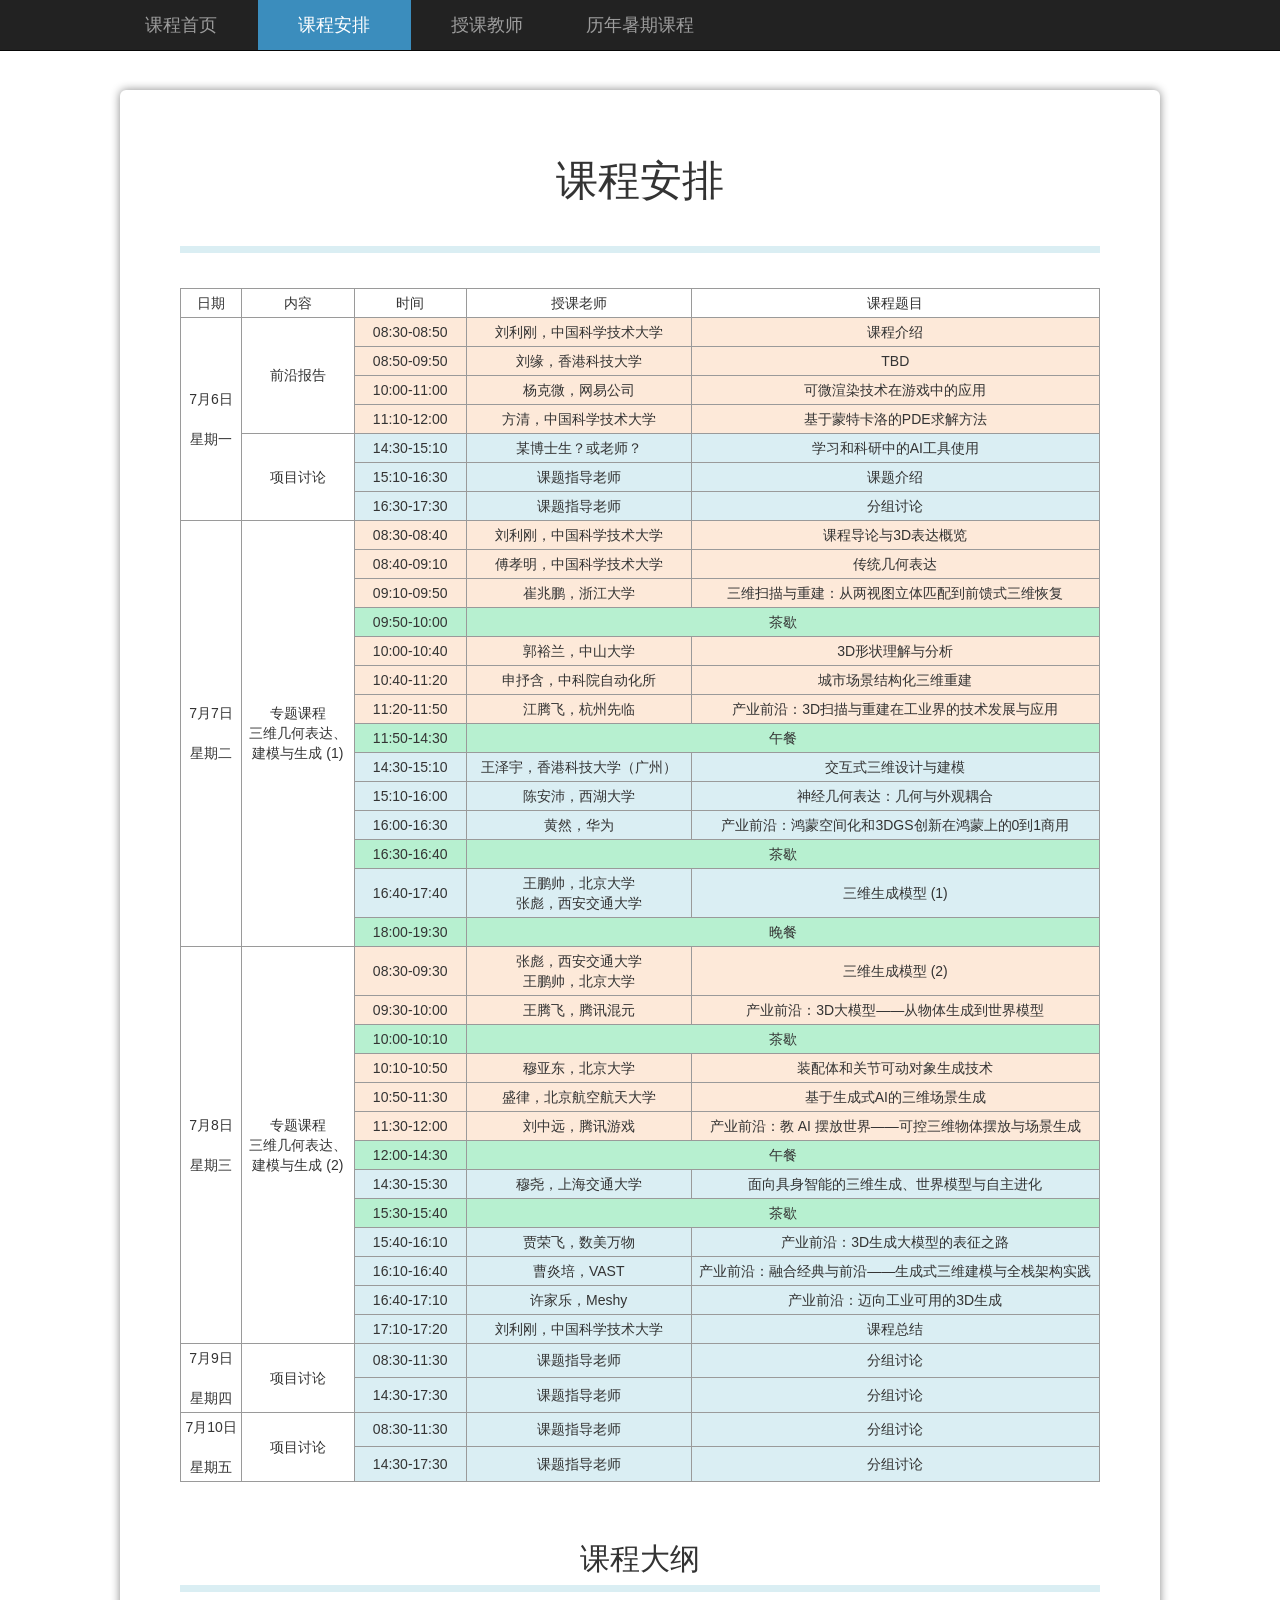
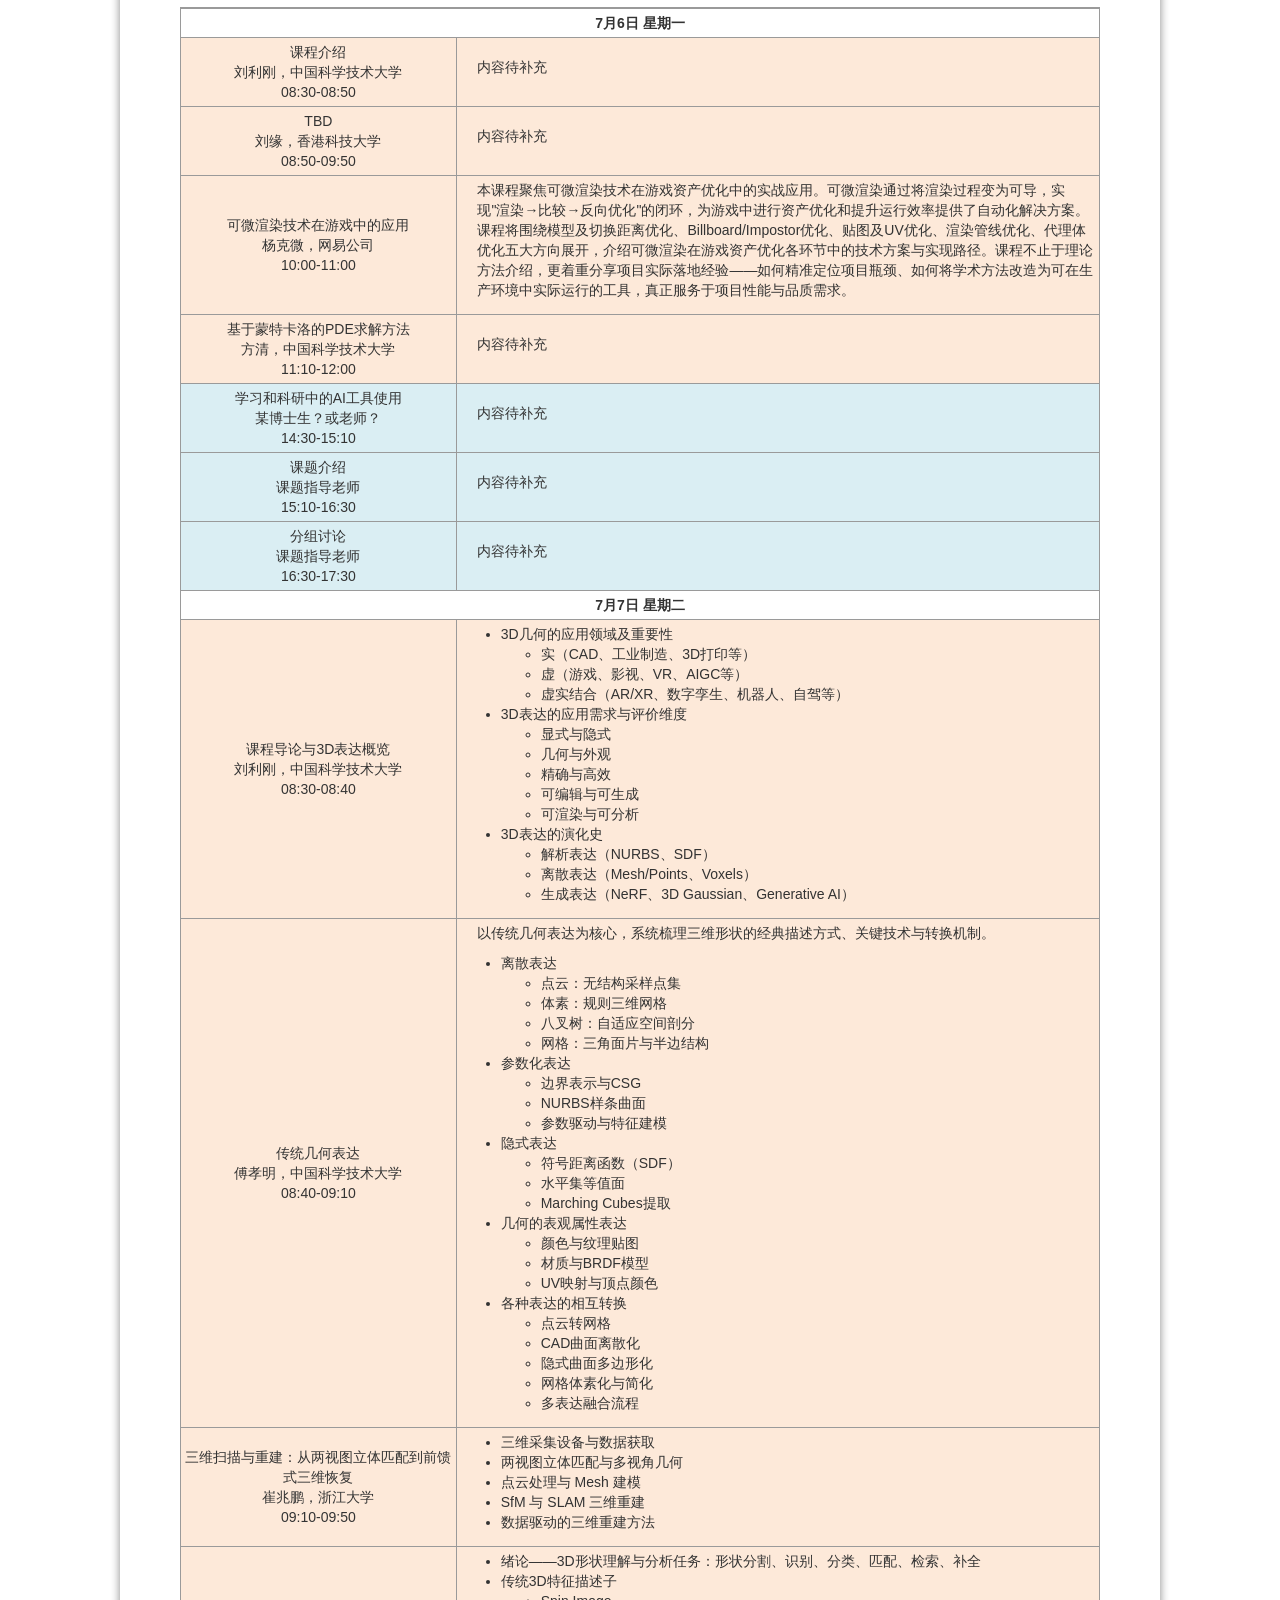
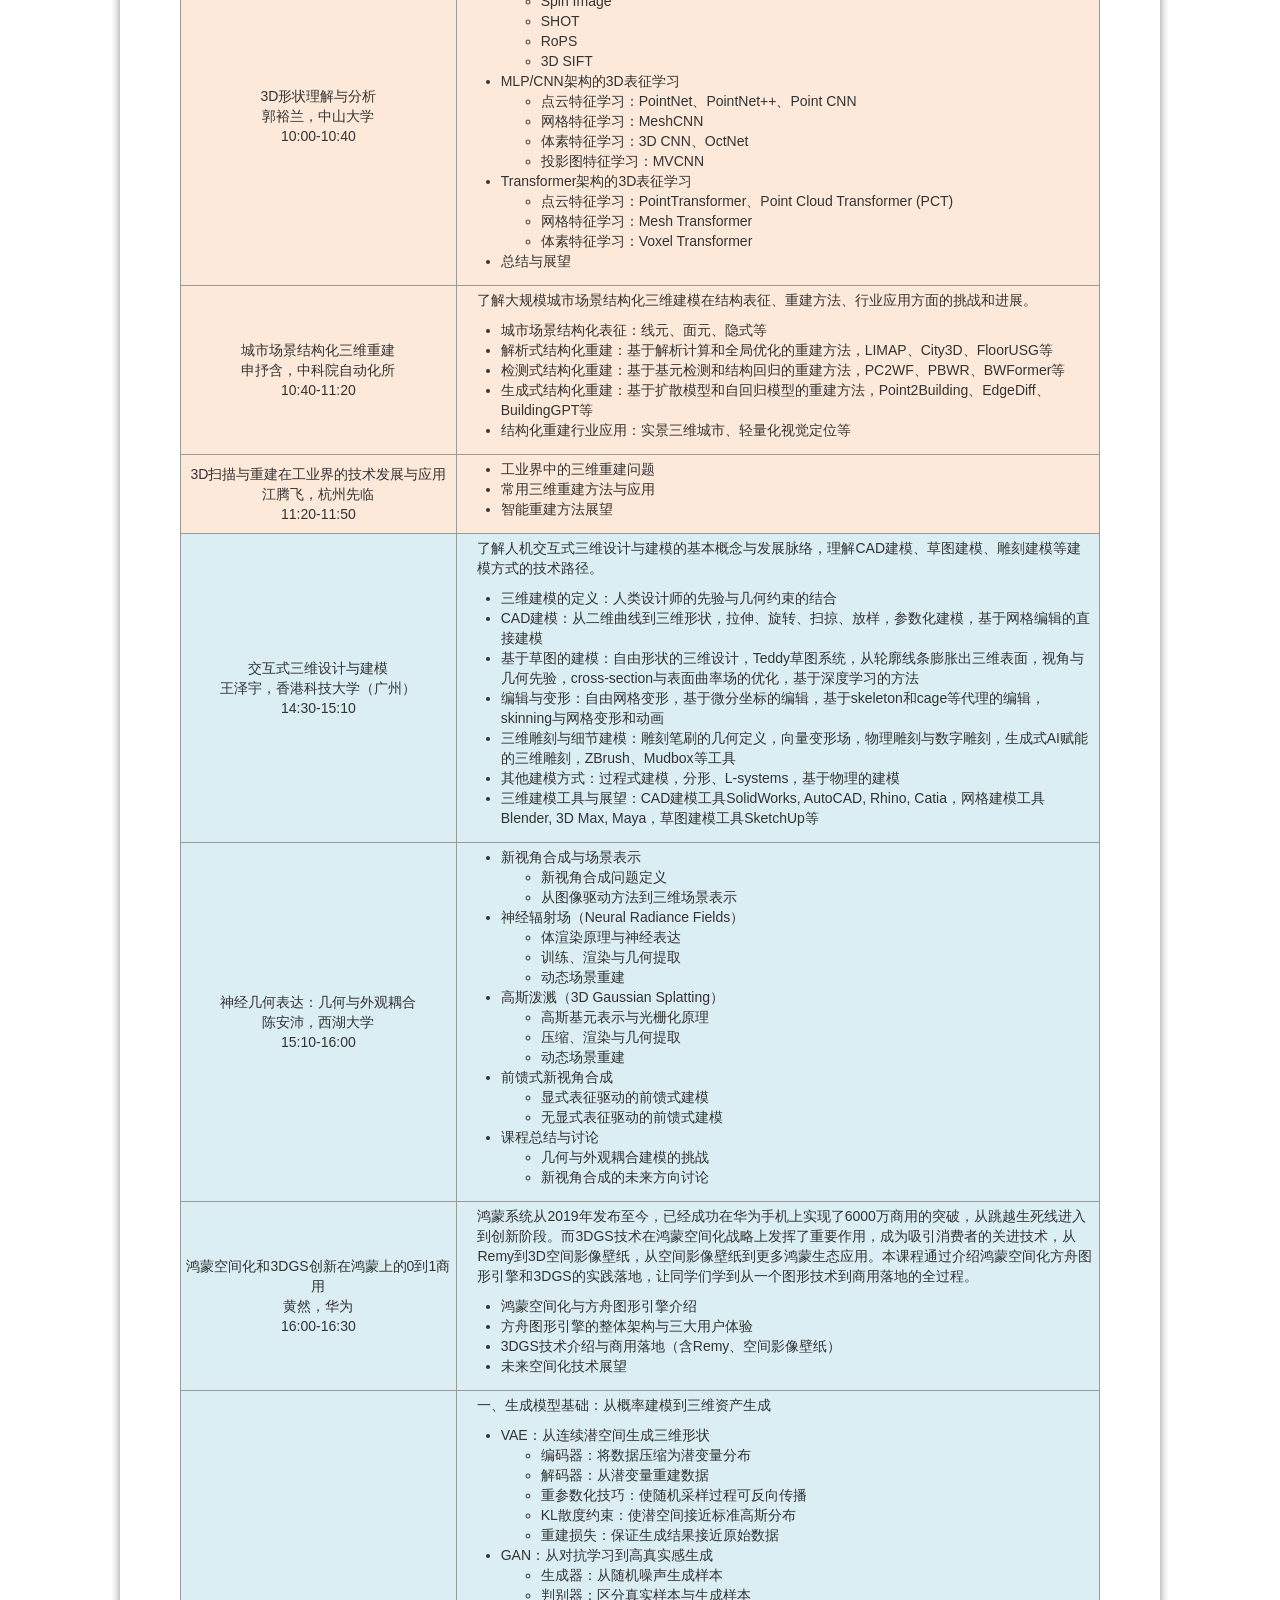
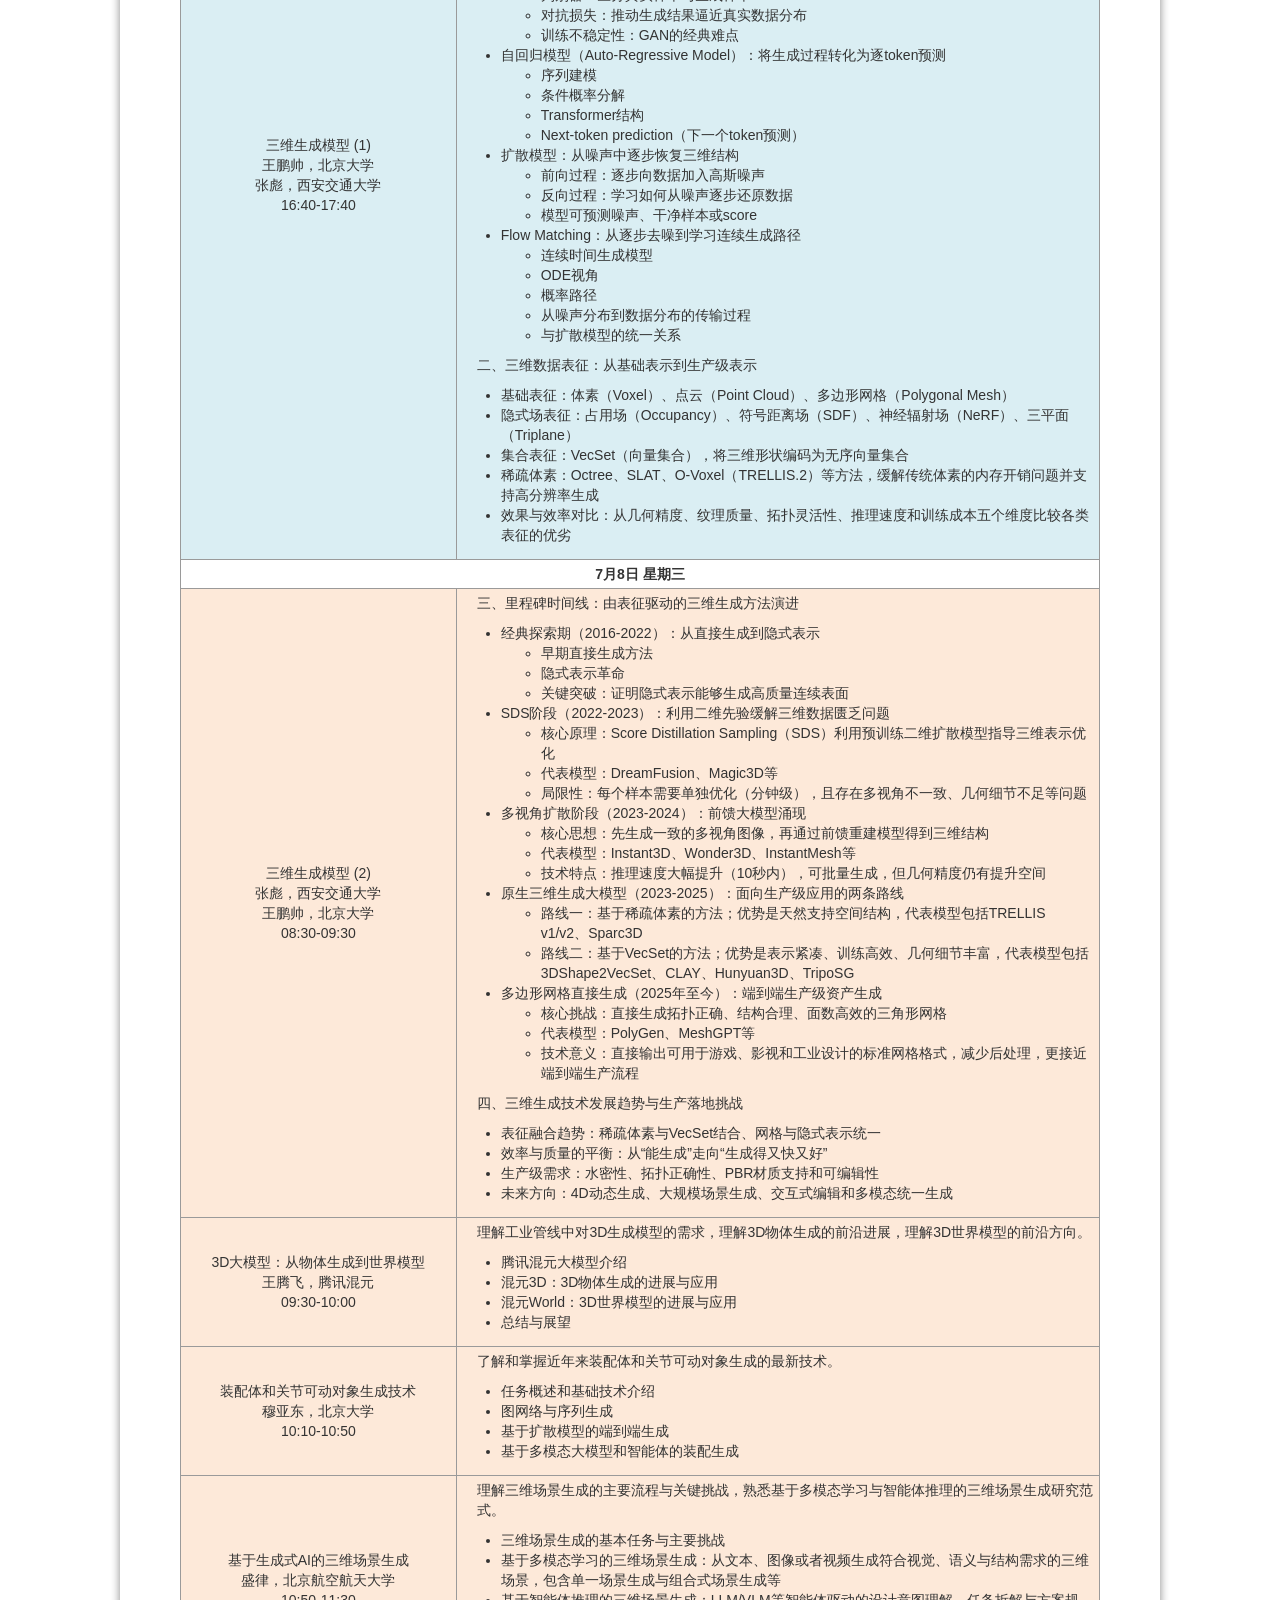
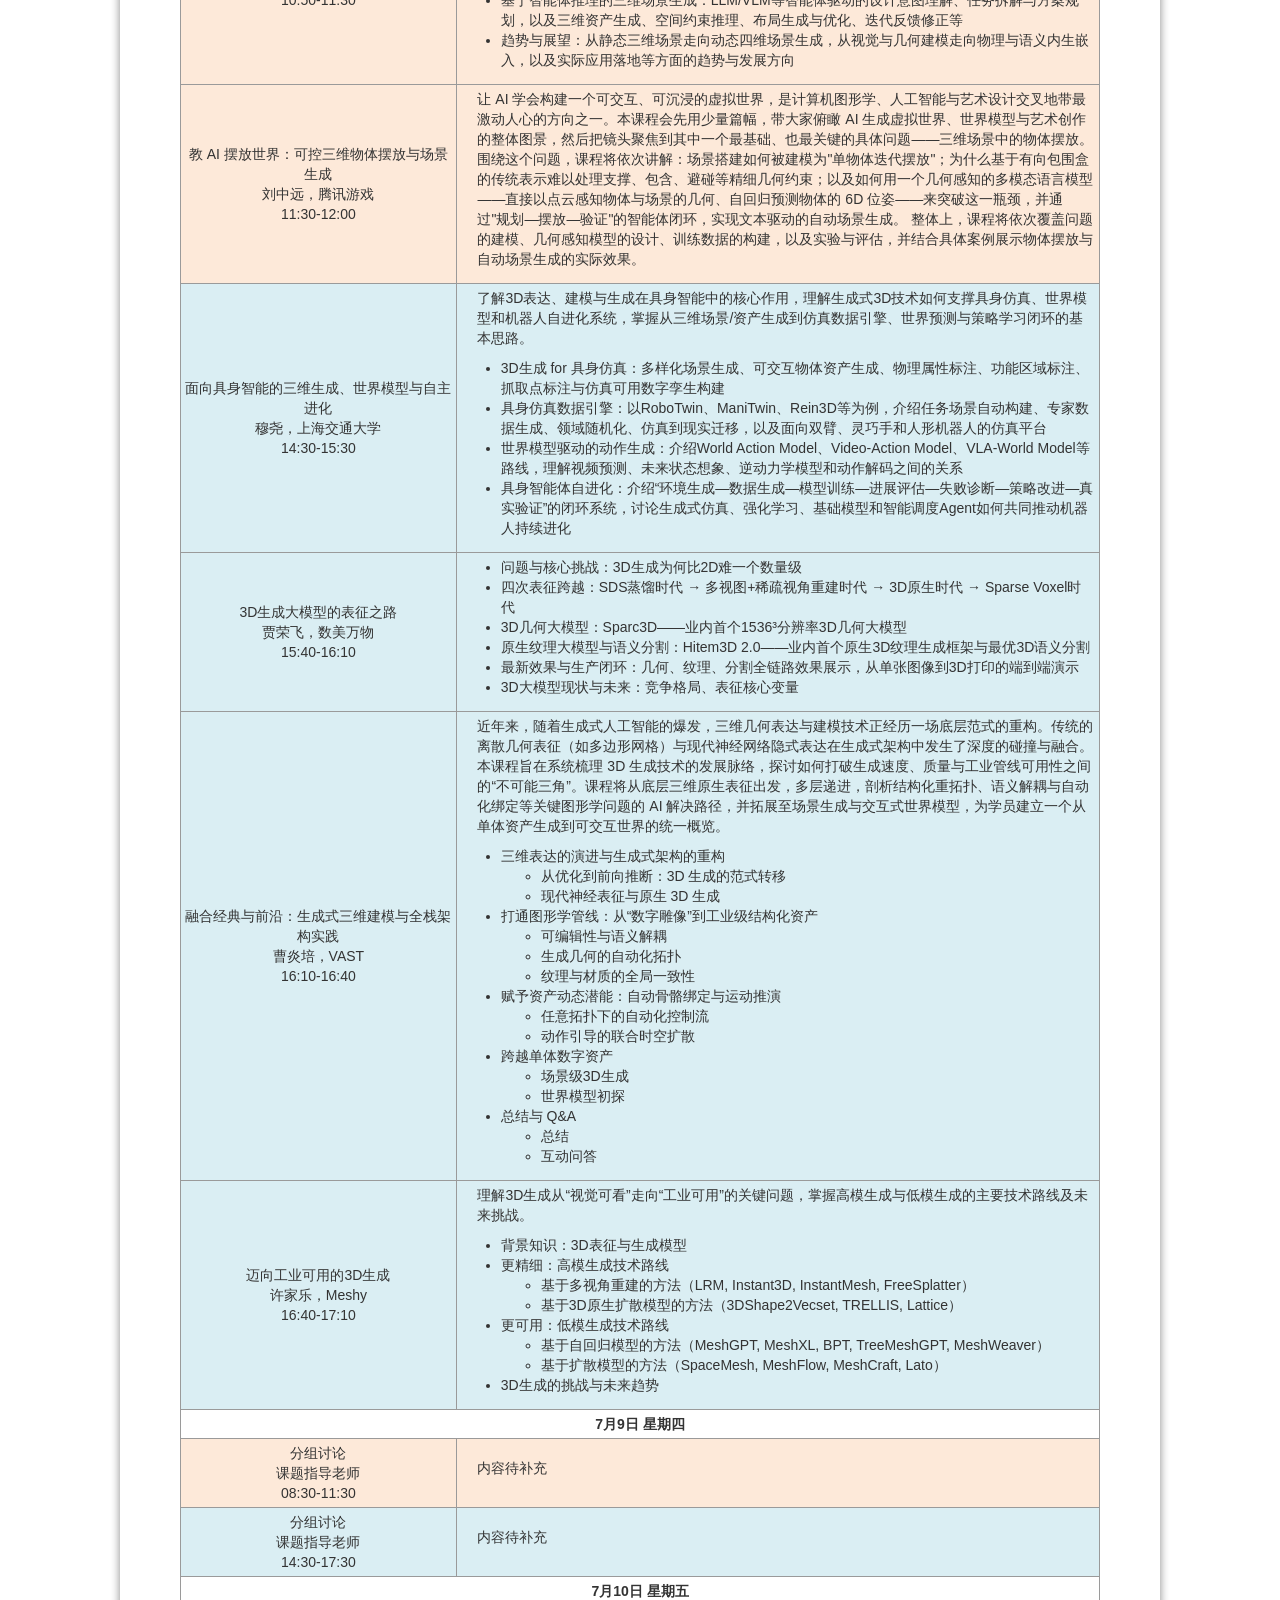
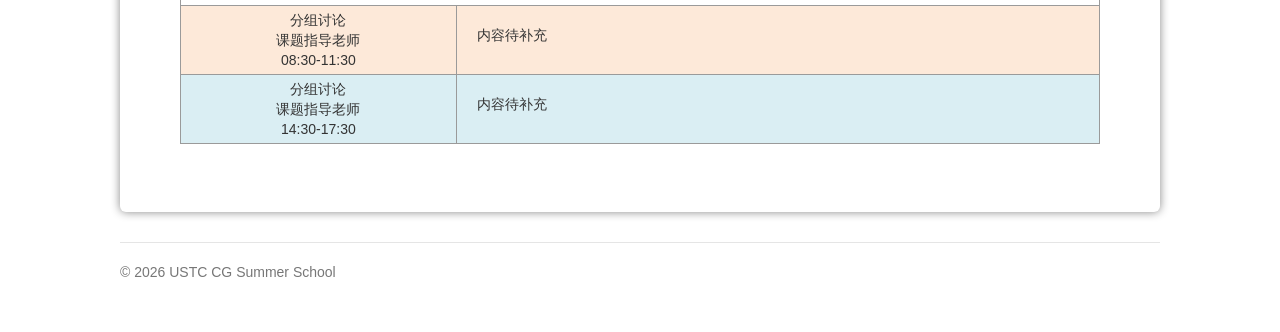
==== program.html @ a4daa9c7 "init" ====
<!DOCTYPE html>
<html lang="en">

<head>
  <meta http-equiv="Content-Type" content="text/html; charset=UTF-8">

  <meta http-equiv="X-UA-Compatible" content="IE=edge">
  <meta name="viewport" content="width=device-width, initial-scale=1">
  <!-- The above 3 meta tags *must* come first in the head; any other head content must come *after* these tags -->
  <meta name="description" content="">
  <meta name="author" content="">
  <link rel="icon" href="./favicon.ico">

  <title>“三维几何表达、建模与生成”前沿讲习班</title>

  <!-- Bootstrap core CSS -->
  <link href="./css_files/bootstrap.css" rel="stylesheet">

  <!-- IE10 viewport hack for Surface/desktop Windows 8 bug -->
  <link href="./css_files/ie10-viewport-bug-workaround.css" rel="stylesheet">

  <!-- Custom styles for this template -->
  <link href="./css_files/GAMES_style.css" rel="stylesheet">
  <link href="./css_files/GAMES_Mobile_style.css" rel="stylesheet">
  <!-- Just for debugging purposes. Don't actually copy these 2 lines! -->
  <!--[if lt IE 9]><script src="../../assets/js/ie8-responsive-file-warning.js"></script><![endif]-->
  <script src="./js_files/ie-emulation-modes-warning.js"></script>



  <style id="__web-inspector-hide-shortcut-style__">
    .__web-inspector-hide-shortcut__,
    .__web-inspector-hide-shortcut__ *,
    .__web-inspector-hidebefore-shortcut__::before,
    .__web-inspector-hideafter-shortcut__::after {
      visibility: hidden !important;
    }
  </style>
  <link href="./css_files/common.css" rel="stylesheet">
</head>

<body>

  <nav class="navbar navbar-inverse navbar-fixed-top">
    <div class="container">
      <div class="navbar-header">
        <button type="button" class="navbar-toggle collapsed" data-toggle="collapse" data-target="#navbar"
          aria-expanded="false" aria-controls="navbar">
          <span class="sr-only">Toggle navigation</span>
          <span class="icon-bar"></span>
          <span class="icon-bar"></span>
          <span class="icon-bar"></span>
        </button>

        <!--<a class="navbar-brand" href="#"></a>-->

      </div>
      <div id="navbar" class="collapse navbar-collapse">
        <ul class="nav navbar-nav">
          <li><a href="./index.html">课程首页</a></li>
          <li class="active"><a href="./program.html">课程安排</a></li>
          <li><a href="./speaker.html">授课教师</a></li>
          <li><a href="http://staff.ustc.edu.cn/~lgliu/Courses/SummerSchool/USTC-summer-school.html"
              target="_blank">历年暑期课程</a></li>
        </ul>
      </div>
      <!--/.nav-collapse -->
    </div>
  </nav>

  <div class="container">

    <div class="starter-template">

      <div class="jumbotron">
        <h1 style="font-size:42px">课程安排</h1>
        <p style="font-size:22px;border-bottom: 7px solid rgb(218, 238, 243);"> <br></p>
        <br>
        <div class="tableA">
          <table class="table table-striped">
            <thead>
              <tr style="background-color:#ffffff">
                <td>日期</td>
                <td>内容</td>
                <td>时间</td>
                <td>授课老师</td>
                <td>课程题目</td>
              </tr>
            </thead>
            <tbody>
              <tr style="background-color:rgb(253, 233, 217)">
                <td width="6%" rowspan="7" style="background-color:#ffffff">7月6日<br><br>星期一</td>
                <td width="11%" rowspan="4" style="background-color:#ffffff">前沿报告</td>
                <td width="11%">08:30-08:50</td>
                <td width="22%">刘利刚，中国科学技术大学</td>
                <td width="40%">课程介绍</td>
              </tr>
              <tr style="background-color:rgb(253, 233, 217)">
                <td>08:50-09:50</td>
                <td>刘缘，香港科技大学</td>
                <td>TBD</td>
              </tr>
              <tr style="background-color:rgb(253, 233, 217)">
                <td>10:00-11:00</td>
                <td>杨克微，网易公司</td>
                <td>可微渲染技术在游戏中的应用</td>
              </tr>
              <tr style="background-color:rgb(253, 233, 217)">
                <td>11:10-12:00</td>
                <td>方清，中国科学技术大学</td>
                <td>基于蒙特卡洛的PDE求解方法</td>
              </tr>
              <tr style="background-color:rgb(218, 238, 243)">
                <td rowspan="3" style="background-color:#ffffff">项目讨论</td>
                <td>14:30-15:10</td>
                <td>某博士生？或老师？</td>
                <td>学习和科研中的AI工具使用</td>
              </tr>
              <tr style="background-color:rgb(218, 238, 243)">
                <td>15:10-16:30</td>
                <td>课题指导老师</td>
                <td>课题介绍</td>
              </tr>
              <tr style="background-color:rgb(218, 238, 243)">
                <td>16:30-17:30</td>
                <td>课题指导老师</td>
                <td>分组讨论</td>
              </tr>
              <tr style="background-color:rgb(253, 233, 217)">
                <td width="6%" rowspan="14" style="background-color:#ffffff">7月7日<br><br>星期二</td>
                <td width="11%" rowspan="14" style="background-color:#ffffff">专题课程<br>三维几何表达、建模与生成 (1)</td>
                <td width="11%">08:30-08:40</td>
                <td width="22%">刘利刚，中国科学技术大学</td>
                <td width="40%">课程导论与3D表达概览</td>
              </tr>
              <tr style="background-color:rgb(253, 233, 217)">
                <td>08:40-09:10</td>
                <td>傅孝明，中国科学技术大学</td>
                <td>传统几何表达</td>
              </tr>
              <tr style="background-color:rgb(253, 233, 217)">
                <td>09:10-09:50</td>
                <td>崔兆鹏，浙江大学</td>
                <td>三维扫描与重建：从两视图立体匹配到前馈式三维恢复</td>
              </tr>
              <tr style="background-color:rgb(183, 240, 208)">
                <td>09:50-10:00</td>
                <td colspan="2">茶歇</td>
              </tr>
              <tr style="background-color:rgb(253, 233, 217)">
                <td>10:00-10:40</td>
                <td>郭裕兰，中山大学</td>
                <td>3D形状理解与分析</td>
              </tr>
              <tr style="background-color:rgb(253, 233, 217)">
                <td>10:40-11:20</td>
                <td>申抒含，中科院自动化所</td>
                <td>城市场景结构化三维重建</td>
              </tr>
              <tr style="background-color:rgb(253, 233, 217)">
                <td>11:20-11:50</td>
                <td>江腾飞，杭州先临</td>
                <td>产业前沿：3D扫描与重建在工业界的技术发展与应用</td>
              </tr>
              <tr style="background-color:rgb(183, 240, 208)">
                <td>11:50-14:30</td>
                <td colspan="2">午餐</td>
              </tr>
              <tr style="background-color:rgb(218, 238, 243)">
                <td>14:30-15:10</td>
                <td>王泽宇，香港科技大学（广州）</td>
                <td>交互式三维设计与建模</td>
              </tr>
              <tr style="background-color:rgb(218, 238, 243)">
                <td>15:10-16:00</td>
                <td>陈安沛，西湖大学</td>
                <td>神经几何表达：几何与外观耦合</td>
              </tr>
              <tr style="background-color:rgb(218, 238, 243)">
                <td>16:00-16:30</td>
                <td>黄然，华为</td>
                <td>产业前沿：鸿蒙空间化和3DGS创新在鸿蒙上的0到1商用</td>
              </tr>
              <tr style="background-color:rgb(183, 240, 208)">
                <td>16:30-16:40</td>
                <td colspan="2">茶歇</td>
              </tr>
              <tr style="background-color:rgb(218, 238, 243)">
                <td>16:40-17:40</td>
                <td>王鹏帅，北京大学<br>张彪，西安交通大学</td>
                <td>三维生成模型 (1)</td>
              </tr>
              <tr style="background-color:rgb(183, 240, 208)">
                <td>18:00-19:30</td>
                <td colspan="2">晚餐</td>
              </tr>
              <tr style="background-color:rgb(253, 233, 217)">
                <td width="6%" rowspan="13" style="background-color:#ffffff">7月8日<br><br>星期三</td>
                <td width="11%" rowspan="13" style="background-color:#ffffff">专题课程<br>三维几何表达、建模与生成 (2)</td>
                <td width="11%">08:30-09:30</td>
                <td width="22%">张彪，西安交通大学<br>王鹏帅，北京大学</td>
                <td width="40%">三维生成模型 (2)</td>
              </tr>
              <tr style="background-color:rgb(253, 233, 217)">
                <td>09:30-10:00</td>
                <td>王腾飞，腾讯混元</td>
                <td>产业前沿：3D大模型——从物体生成到世界模型</td>
              </tr>
              <tr style="background-color:rgb(183, 240, 208)">
                <td>10:00-10:10</td>
                <td colspan="2">茶歇</td>
              </tr>
              <tr style="background-color:rgb(253, 233, 217)">
                <td>10:10-10:50</td>
                <td>穆亚东，北京大学</td>
                <td>装配体和关节可动对象生成技术</td>
              </tr>
              <tr style="background-color:rgb(253, 233, 217)">
                <td>10:50-11:30</td>
                <td>盛律，北京航空航天大学</td>
                <td>基于生成式AI的三维场景生成</td>
              </tr>
              <tr style="background-color:rgb(253, 233, 217)">
                <td>11:30-12:00</td>
                <td>刘中远，腾讯游戏</td>
                <td>产业前沿：教 AI 摆放世界——可控三维物体摆放与场景生成</td>
              </tr>
              <tr style="background-color:rgb(183, 240, 208)">
                <td>12:00-14:30</td>
                <td colspan="2">午餐</td>
              </tr>
              <tr style="background-color:rgb(218, 238, 243)">
                <td>14:30-15:30</td>
                <td>穆尧，上海交通大学</td>
                <td>面向具身智能的三维生成、世界模型与自主进化</td>
              </tr>
              <tr style="background-color:rgb(183, 240, 208)">
                <td>15:30-15:40</td>
                <td colspan="2">茶歇</td>
              </tr>
              <tr style="background-color:rgb(218, 238, 243)">
                <td>15:40-16:10</td>
                <td>贾荣飞，数美万物</td>
                <td>产业前沿：3D生成大模型的表征之路</td>
              </tr>
              <tr style="background-color:rgb(218, 238, 243)">
                <td>16:10-16:40</td>
                <td>曹炎培，VAST</td>
                <td>产业前沿：融合经典与前沿——生成式三维建模与全栈架构实践</td>
              </tr>
              <tr style="background-color:rgb(218, 238, 243)">
                <td>16:40-17:10</td>
                <td>许家乐，Meshy</td>
                <td>产业前沿：迈向工业可用的3D生成</td>
              </tr>
              <tr style="background-color:rgb(218, 238, 243)">
                <td>17:10-17:20</td>
                <td>刘利刚，中国科学技术大学</td>
                <td>课程总结</td>
              </tr>
              <tr style="background-color:rgb(218, 238, 243)">
                <td width="6%" rowspan="2" style="background-color:#ffffff">7月9日<br><br>星期四</td>
                <td width="11%" rowspan="2" style="background-color:#ffffff">项目讨论</td>
                <td width="11%">08:30-11:30</td>
                <td width="22%">课题指导老师</td>
                <td width="40%">分组讨论</td>
              </tr>
              <tr style="background-color:rgb(218, 238, 243)">
                <td>14:30-17:30</td>
                <td>课题指导老师</td>
                <td>分组讨论</td>
              </tr>
              <tr style="background-color:rgb(218, 238, 243)">
                <td width="6%" rowspan="2" style="background-color:#ffffff">7月10日<br><br>星期五</td>
                <td width="11%" rowspan="2" style="background-color:#ffffff">项目讨论</td>
                <td width="11%">08:30-11:30</td>
                <td width="22%">课题指导老师</td>
                <td width="40%">分组讨论</td>
              </tr>
              <tr style="background-color:rgb(218, 238, 243)">
                <td>14:30-17:30</td>
                <td>课题指导老师</td>
                <td>分组讨论</td>
              </tr>
            </tbody>
          </table>

          <br>
          <h1 style="font-size:30px">课程大纲</h1>
          <p style="font-size:22px;border-bottom: 7px solid rgb(218, 238, 243);"> </p>
          <div class="tableA">
            <table class="table table-striped">
              <tbody>
                <tr style="background-color:#ffffff">
                  <td colspan="2" align="center"><strong>7月6日 星期一</strong></td>
                </tr>
                <tr style="background-color:rgb(253, 233, 217)">
                  <td width="30%">课程介绍<br>刘利刚，中国科学技术大学<br>08:30-08:50</td>
                  <td width="70%" align="left">
                    <ul style="padding-left:1.2em; margin-left:0;">
                      内容待补充
                    </ul>
                  </td>
                </tr>
                <tr style="background-color:rgb(253, 233, 217)">
                  <td width="30%">TBD<br>刘缘，香港科技大学<br>08:50-09:50</td>
                  <td width="70%" align="left">
                    <ul style="padding-left:1.2em; margin-left:0;">
                      内容待补充
                    </ul>
                  </td>
                </tr>
                <tr style="background-color:rgb(253, 233, 217)">
                  <td width="30%">可微渲染技术在游戏中的应用<br>杨克微，网易公司<br>10:00-11:00</td>
                  <td width="70%" align="left">
                    <ul style="padding-left:1.2em; margin-left:0;">
                      本课程聚焦可微渲染技术在游戏资产优化中的实战应用。可微渲染通过将渲染过程变为可导，实现"渲染→比较→反向优化"的闭环，为游戏中进行资产优化和提升运行效率提供了自动化解决方案。
                      课程将围绕模型及切换距离优化、Billboard/Impostor优化、贴图及UV优化、渲染管线优化、代理体优化五大方向展开，介绍可微渲染在游戏资产优化各环节中的技术方案与实现路径。课程不止于理论方法介绍，更着重分享项目实际落地经验——如何精准定位项目瓶颈、如何将学术方法改造为可在生产环境中实际运行的工具，真正服务于项目性能与品质需求。
                    </ul>
                  </td>
                </tr>
                <tr style="background-color:rgb(253, 233, 217)">
                  <td width="30%">基于蒙特卡洛的PDE求解方法<br>方清，中国科学技术大学<br>11:10-12:00</td>
                  <td width="70%" align="left">
                    <ul style="padding-left:1.2em; margin-left:0;">
                      内容待补充
                    </ul>
                  </td>
                </tr>
                <tr style="background-color:rgb(218, 238, 243)">
                  <td width="30%">学习和科研中的AI工具使用<br>某博士生？或老师？<br>14:30-15:10</td>
                  <td width="70%" align="left">
                    <ul style="padding-left:1.2em; margin-left:0;">
                      内容待补充
                    </ul>
                  </td>
                </tr>
                <tr style="background-color:rgb(218, 238, 243)">
                  <td width="30%">课题介绍<br>课题指导老师<br>15:10-16:30</td>
                  <td width="70%" align="left">
                    <ul style="padding-left:1.2em; margin-left:0;">
                      内容待补充
                    </ul>
                  </td>
                </tr>
                <tr style="background-color:rgb(218, 238, 243)">
                  <td width="30%">分组讨论<br>课题指导老师<br>16:30-17:30</td>
                  <td width="70%" align="left">
                    <ul style="padding-left:1.2em; margin-left:0;">
                      内容待补充
                    </ul>
                  </td>
                </tr>
                <tr style="background-color:#ffffff">
                  <td colspan="2" align="center"><strong>7月7日 星期二</strong></td>
                </tr>
                <tr style="background-color:rgb(253, 233, 217)">
                  <td width="30%">课程导论与3D表达概览<br>刘利刚，中国科学技术大学<br>08:30-08:40</td>
                  <td width="70%" align="left">
                    <ul>
                      <li>3D几何的应用领域及重要性</li>
                      <ul>
                        <li>实（CAD、工业制造、3D打印等）</li>
                        <li>虚（游戏、影视、VR、AIGC等）</li>
                        <li>虚实结合（AR/XR、数字孪生、机器人、自驾等）</li>
                      </ul>
                      <li>3D表达的应用需求与评价维度</li>
                      <ul>
                        <li>显式与隐式</li>
                        <li>几何与外观</li>
                        <li>精确与高效</li>
                        <li>可编辑与可生成</li>
                        <li>可渲染与可分析</li>
                      </ul>
                      <li>3D表达的演化史</li>
                      <ul>
                        <li>解析表达（NURBS、SDF）</li>
                        <li>离散表达（Mesh/Points、Voxels）</li>
                        <li>生成表达（NeRF、3D Gaussian、Generative AI）</li>
                      </ul>
                    </ul>
                  </td>
                </tr>
                <tr style="background-color:rgb(253, 233, 217)">
                  <td width="30%">传统几何表达<br>傅孝明，中国科学技术大学<br>08:40-09:10</td>
                  <td width="70%" align="left">
                    <ul style="padding-left:1.2em; margin-left:0;">
                      以传统几何表达为核心，系统梳理三维形状的经典描述方式、关键技术与转换机制。
                    </ul>
                    <ul>
                      <li>离散表达</li>
                      <ul>
                        <li>点云：无结构采样点集</li>
                        <li>体素：规则三维网格</li>
                        <li>八叉树：自适应空间剖分</li>
                        <li>网格：三角面片与半边结构</li>
                      </ul>
                      <li>参数化表达</li>
                      <ul>
                        <li>边界表示与CSG</li>
                        <li>NURBS样条曲面</li>
                        <li>参数驱动与特征建模</li>
                      </ul>
                      <li>隐式表达</li>
                      <ul>
                        <li>符号距离函数（SDF）</li>
                        <li>水平集等值面</li>
                        <li>Marching Cubes提取</li>
                      </ul>
                      <li>几何的表观属性表达</li>
                      <ul>
                        <li>颜色与纹理贴图</li>
                        <li>材质与BRDF模型</li>
                        <li>UV映射与顶点颜色</li>
                      </ul>
                      <li>各种表达的相互转换</li>
                      <ul>
                        <li>点云转网格</li>
                        <li>CAD曲面离散化</li>
                        <li>隐式曲面多边形化</li>
                        <li>网格体素化与简化</li>
                        <li>多表达融合流程</li>
                      </ul>
                    </ul>
                  </td>
                </tr>
                <tr style="background-color:rgb(253, 233, 217)">
                  <td width="30%">三维扫描与重建：从两视图立体匹配到前馈式三维恢复<br>崔兆鹏，浙江大学<br>09:10-09:50</td>
                  <td width="70%" align="left">
                    <ul>
                      <li>三维采集设备与数据获取</li>
                      <li>两视图立体匹配与多视角几何</li>
                      <li>点云处理与 Mesh 建模</li>
                      <li>SfM 与 SLAM 三维重建</li>
                      <li>数据驱动的三维重建方法</li>
                    </ul>
                  </td>
                </tr>
                <tr style="background-color:rgb(253, 233, 217)">
                  <td width="30%">3D形状理解与分析<br>郭裕兰，中山大学<br>10:00-10:40</td>
                  <td width="70%" align="left">
                    <ul>
                      <li>绪论——3D形状理解与分析任务：形状分割、识别、分类、匹配、检索、补全</li>
                      <li>传统3D特征描述子</li>
                      <ul>
                        <li>Spin Image</li>
                        <li>SHOT</li>
                        <li>RoPS</li>
                        <li>3D SIFT</li>
                      </ul>
                      <li>MLP/CNN架构的3D表征学习</li>
                      <ul>
                        <li>点云特征学习：PointNet、PointNet++、Point CNN</li>
                        <li>网格特征学习：MeshCNN</li>
                        <li>体素特征学习：3D CNN、OctNet</li>
                        <li>投影图特征学习：MVCNN</li>
                      </ul>
                      <li>Transformer架构的3D表征学习</li>
                      <ul>
                        <li>点云特征学习：PointTransformer、Point Cloud Transformer (PCT)</li>
                        <li>网格特征学习：Mesh Transformer</li>
                        <li>体素特征学习：Voxel Transformer</li>
                      </ul>
                      <li>总结与展望</li>
                    </ul>
                  </td>
                </tr>
                <tr style="background-color:rgb(253, 233, 217)">
                  <td width="30%">城市场景结构化三维重建<br>申抒含，中科院自动化所<br>10:40-11:20</td>
                  <td width="70%" align="left">
                    <ul style="padding-left:1.2em; margin-left:0;">
                      了解大规模城市场景结构化三维建模在结构表征、重建方法、行业应用方面的挑战和进展。
                    </ul>
                    <ul>
                      <li>城市场景结构化表征：线元、面元、隐式等</li>
                      <li>解析式结构化重建：基于解析计算和全局优化的重建方法，LIMAP、City3D、FloorUSG等</li>
                      <li>检测式结构化重建：基于基元检测和结构回归的重建方法，PC2WF、PBWR、BWFormer等</li>
                      <li>生成式结构化重建：基于扩散模型和自回归模型的重建方法，Point2Building、EdgeDiff、BuildingGPT等</li>
                      <li>结构化重建行业应用：实景三维城市、轻量化视觉定位等</li>
                    </ul>
                  </td>
                </tr>
                <tr style="background-color:rgb(253, 233, 217)">
                  <td width="30%">3D扫描与重建在工业界的技术发展与应用<br>江腾飞，杭州先临<br>11:20-11:50</td>
                  <td width="70%" align="left">
                    <ul>
                      <li>工业界中的三维重建问题</li>
                      <li>常用三维重建方法与应用</li>
                      <li>智能重建方法展望</li>
                    </ul>
                  </td>
                </tr>
                <tr style="background-color:rgb(218, 238, 243)">
                  <td width="30%">交互式三维设计与建模<br>王泽宇，香港科技大学（广州）<br>14:30-15:10</td>
                  <td width="70%" align="left">
                    <ul style="padding-left:1.2em; margin-left:0;">
                      了解人机交互式三维设计与建模的基本概念与发展脉络，理解CAD建模、草图建模、雕刻建模等建模方式的技术路径。
                    </ul>
                    <ul>
                      <li>三维建模的定义：人类设计师的先验与几何约束的结合</li>
                      <li>CAD建模：从二维曲线到三维形状，拉伸、旋转、扫掠、放样，参数化建模，基于网格编辑的直接建模</li>
                      <li>基于草图的建模：自由形状的三维设计，Teddy草图系统，从轮廓线条膨胀出三维表面，视角与几何先验，cross-section与表面曲率场的优化，基于深度学习的方法</li>
                      <li>编辑与变形：自由网格变形，基于微分坐标的编辑，基于skeleton和cage等代理的编辑，skinning与网格变形和动画</li>
                      <li>三维雕刻与细节建模：雕刻笔刷的几何定义，向量变形场，物理雕刻与数字雕刻，生成式AI赋能的三维雕刻，ZBrush、Mudbox等工具</li>
                      <li>其他建模方式：过程式建模，分形、L-systems，基于物理的建模</li>
                      <li>三维建模工具与展望：CAD建模工具SolidWorks, AutoCAD, Rhino, Catia，网格建模工具Blender, 3D Max,
                        Maya，草图建模工具SketchUp等</li>
                    </ul>
                  </td>
                </tr>
                <tr style="background-color:rgb(218, 238, 243)">
                  <td width="30%">神经几何表达：几何与外观耦合<br>陈安沛，西湖大学<br>15:10-16:00</td>
                  <td width="70%" align="left">
                    <ul>
                      <li>新视角合成与场景表示
                        <ul>
                          <li>新视角合成问题定义</li>
                          <li>从图像驱动方法到三维场景表示</li>
                        </ul>
                      </li>
                      <li>神经辐射场（Neural Radiance Fields）
                        <ul>
                          <li>体渲染原理与神经表达</li>
                          <li>训练、渲染与几何提取</li>
                          <li>动态场景重建</li>
                        </ul>
                      </li>
                      <li>高斯泼溅（3D Gaussian Splatting）
                        <ul>
                          <li>高斯基元表示与光栅化原理</li>
                          <li>压缩、渲染与几何提取</li>
                          <li>动态场景重建</li>
                        </ul>
                      </li>
                      <li>前馈式新视角合成
                        <ul>
                          <li>显式表征驱动的前馈式建模</li>
                          <li>无显式表征驱动的前馈式建模</li>
                        </ul>
                      </li>
                      <li>课程总结与讨论
                        <ul>
                          <li>几何与外观耦合建模的挑战</li>
                          <li>新视角合成的未来方向讨论</li>
                        </ul>
                      </li>
                    </ul>
                  </td>
                </tr>
                <tr style="background-color:rgb(218, 238, 243)">
                  <td width="30%">鸿蒙空间化和3DGS创新在鸿蒙上的0到1商用<br>黄然，华为<br>16:00-16:30</td>
                  <td width="70%" align="left">
                    <ul style="padding-left:1.2em; margin-left:0;">
                      鸿蒙系统从2019年发布至今，已经成功在华为手机上实现了6000万商用的突破，从跳越生死线进入到创新阶段。而3DGS技术在鸿蒙空间化战略上发挥了重要作用，成为吸引消费者的关进技术，从Remy到3D空间影像壁纸，从空间影像壁纸到更多鸿蒙生态应用。本课程通过介绍鸿蒙空间化方舟图形引擎和3DGS的实践落地，让同学们学到从一个图形技术到商用落地的全过程。
                    </ul>
                    <ul>
                      <li>鸿蒙空间化与方舟图形引擎介绍</li>
                      <li>方舟图形引擎的整体架构与三大用户体验</li>
                      <li>3DGS技术介绍与商用落地（含Remy、空间影像壁纸）</li>
                      <li>未来空间化技术展望</li>
                    </ul>
                  </td>
                </tr>
                <tr style="background-color:rgb(218, 238, 243)">
                  <td width="30%">三维生成模型 (1)<br>王鹏帅，北京大学<br>张彪，西安交通大学<br>16:40-17:40</td>
                  <td width="70%" align="left">
                    <ul style="padding-left:1.2em; margin-left:0;">
                      一、生成模型基础：从概率建模到三维资产生成
                    </ul>
                    <ul>
                      <li>VAE：从连续潜空间生成三维形状</li>
                      <ul>
                        <li>编码器：将数据压缩为潜变量分布</li>
                        <li>解码器：从潜变量重建数据</li>
                        <li>重参数化技巧：使随机采样过程可反向传播</li>
                        <li>KL散度约束：使潜空间接近标准高斯分布</li>
                        <li>重建损失：保证生成结果接近原始数据</li>
                      </ul>
                      <li>GAN：从对抗学习到高真实感生成</li>
                      <ul>
                        <li>生成器：从随机噪声生成样本</li>
                        <li>判别器：区分真实样本与生成样本</li>
                        <li>对抗损失：推动生成结果逼近真实数据分布</li>
                        <li>训练不稳定性：GAN的经典难点</li>
                      </ul>
                      <li>自回归模型（Auto-Regressive Model）：将生成过程转化为逐token预测</li>
                      <ul>
                        <li>序列建模</li>
                        <li>条件概率分解</li>
                        <li>Transformer结构</li>
                        <li>Next-token prediction（下一个token预测）</li>
                      </ul>
                      <li>扩散模型：从噪声中逐步恢复三维结构</li>
                      <ul>
                        <li>前向过程：逐步向数据加入高斯噪声</li>
                        <li>反向过程：学习如何从噪声逐步还原数据</li>
                        <li>模型可预测噪声、干净样本或score</li>
                      </ul>
                      <li>Flow Matching：从逐步去噪到学习连续生成路径</li>
                      <ul>
                        <li>连续时间生成模型</li>
                        <li>ODE视角</li>
                        <li>概率路径</li>
                        <li>从噪声分布到数据分布的传输过程</li>
                        <li>与扩散模型的统一关系</li>
                      </ul>
                    </ul>
                    <ul style="padding-left:1.2em; margin-left:0;">
                      二、三维数据表征：从基础表示到生产级表示
                    </ul>
                    <ul>
                      <li>基础表征：体素（Voxel）、点云（Point Cloud）、多边形网格（Polygonal Mesh）</li>
                      <li>隐式场表征：占用场（Occupancy）、符号距离场（SDF）、神经辐射场（NeRF）、三平面（Triplane）</li>
                      <li>集合表征：VecSet（向量集合），将三维形状编码为无序向量集合</li>
                      <li>稀疏体素：Octree、SLAT、O-Voxel（TRELLIS.2）等方法，缓解传统体素的内存开销问题并支持高分辨率生成</li>
                      <li>效果与效率对比：从几何精度、纹理质量、拓扑灵活性、推理速度和训练成本五个维度比较各类表征的优劣</li>
                    </ul>
                  </td>
                </tr>
                <tr style="background-color:#ffffff">
                  <td colspan="2" align="center"><strong>7月8日 星期三</strong></td>
                </tr>
                <tr style="background-color:rgb(253, 233, 217)">
                  <td width="30%">三维生成模型 (2)<br>张彪，西安交通大学<br>王鹏帅，北京大学<br>08:30-09:30</td>
                  <td width="70%" align="left">
                    <ul style="padding-left:1.2em; margin-left:0;">
                      三、里程碑时间线：由表征驱动的三维生成方法演进
                    </ul>
                    <ul>
                      <li>经典探索期（2016-2022）：从直接生成到隐式表示</li>
                      <ul>
                        <li>早期直接生成方法</li>
                        <li>隐式表示革命</li>
                        <li>关键突破：证明隐式表示能够生成高质量连续表面</li>
                      </ul>
                      <li>SDS阶段（2022-2023）：利用二维先验缓解三维数据匮乏问题</li>
                      <ul>
                        <li>核心原理：Score Distillation Sampling（SDS）利用预训练二维扩散模型指导三维表示优化</li>
                        <li>代表模型：DreamFusion、Magic3D等</li>
                        <li>局限性：每个样本需要单独优化（分钟级），且存在多视角不一致、几何细节不足等问题</li>
                      </ul>
                      <li>多视角扩散阶段（2023-2024）：前馈大模型涌现</li>
                      <ul>
                        <li>核心思想：先生成一致的多视角图像，再通过前馈重建模型得到三维结构</li>
                        <li>代表模型：Instant3D、Wonder3D、InstantMesh等</li>
                        <li>技术特点：推理速度大幅提升（10秒内），可批量生成，但几何精度仍有提升空间</li>
                      </ul>
                      <li>原生三维生成大模型（2023-2025）：面向生产级应用的两条路线</li>
                      <ul>
                        <li>路线一：基于稀疏体素的方法；优势是天然支持空间结构，代表模型包括TRELLIS v1/v2、Sparc3D</li>
                        <li>路线二：基于VecSet的方法；优势是表示紧凑、训练高效、几何细节丰富，代表模型包括3DShape2VecSet、CLAY、Hunyuan3D、TripoSG</li>
                      </ul>
                      <li>多边形网格直接生成（2025年至今）：端到端生产级资产生成</li>
                      <ul>
                        <li>核心挑战：直接生成拓扑正确、结构合理、面数高效的三角形网格</li>
                        <li>代表模型：PolyGen、MeshGPT等</li>
                        <li>技术意义：直接输出可用于游戏、影视和工业设计的标准网格格式，减少后处理，更接近端到端生产流程</li>
                      </ul>
                    </ul>
                    <ul style="padding-left:1.2em; margin-left:0;">
                      四、三维生成技术发展趋势与生产落地挑战
                    </ul>
                    <ul>
                      <li>表征融合趋势：稀疏体素与VecSet结合、网格与隐式表示统一</li>
                      <li>效率与质量的平衡：从“能生成”走向“生成得又快又好”</li>
                      <li>生产级需求：水密性、拓扑正确性、PBR材质支持和可编辑性</li>
                      <li>未来方向：4D动态生成、大规模场景生成、交互式编辑和多模态统一生成</li>
                    </ul>
                  </td>
                </tr>
                <tr style="background-color:rgb(253, 233, 217)">
                  <td width="30%">3D大模型：从物体生成到世界模型<br>王腾飞，腾讯混元<br>09:30-10:00</td>
                  <td width="70%" align="left">
                    <ul style="padding-left:1.2em; margin-left:0;">
                      理解工业管线中对3D生成模型的需求，理解3D物体生成的前沿进展，理解3D世界模型的前沿方向。
                    </ul>
                    <ul>
                      <li>腾讯混元大模型介绍</li>
                      <li>混元3D：3D物体生成的进展与应用</li>
                      <li>混元World：3D世界模型的进展与应用</li>
                      <li>总结与展望</li>
                    </ul>
                  </td>
                </tr>
                <tr style="background-color:rgb(253, 233, 217)">
                  <td width="30%">装配体和关节可动对象生成技术<br>穆亚东，北京大学<br>10:10-10:50</td>
                  <td width="70%" align="left">
                    <ul style="padding-left:1.2em; margin-left:0;">
                      了解和掌握近年来装配体和关节可动对象生成的最新技术。
                    </ul>
                    <ul>
                      <li>任务概述和基础技术介绍</li>
                      <li>图网络与序列生成</li>
                      <li>基于扩散模型的端到端生成</li>
                      <li>基于多模态大模型和智能体的装配生成</li>
                    </ul>
                  </td>
                </tr>
                <tr style="background-color:rgb(253, 233, 217)">
                  <td width="30%">基于生成式AI的三维场景生成<br>盛律，北京航空航天大学<br>10:50-11:30</td>
                  <td width="70%" align="left">
                    <ul style="padding-left:1.2em; margin-left:0;">
                      理解三维场景生成的主要流程与关键挑战，熟悉基于多模态学习与智能体推理的三维场景生成研究范式。
                    </ul>
                    <ul>
                      <li>三维场景生成的基本任务与主要挑战</li>
                      <li>基于多模态学习的三维场景生成：从文本、图像或者视频生成符合视觉、语义与结构需求的三维场景，包含单一场景生成与组合式场景生成等</li>
                      <li>基于智能体推理的三维场景生成：LLM/VLM等智能体驱动的设计意图理解、任务拆解与方案规划，以及三维资产生成、空间约束推理、布局生成与优化、迭代反馈修正等</li>
                      <li>趋势与展望：从静态三维场景走向动态四维场景生成，从视觉与几何建模走向物理与语义内生嵌入，以及实际应用落地等方面的趋势与发展方向</li>
                    </ul>
                  </td>
                </tr>
                <tr style="background-color:rgb(253, 233, 217)">
                  <td width="30%">教 AI 摆放世界：可控三维物体摆放与场景生成<br>刘中远，腾讯游戏<br>11:30-12:00</td>
                  <td width="70%" align="left">
                    <ul style="padding-left:1.2em; margin-left:0;">
                      让 AI 学会构建一个可交互、可沉浸的虚拟世界，是计算机图形学、人工智能与艺术设计交叉地带最激动人心的方向之一。本课程会先用少量篇幅，带大家俯瞰 AI
                      生成虚拟世界、世界模型与艺术创作的整体图景，然后把镜头聚焦到其中一个最基础、也最关键的具体问题——三维场景中的物体摆放。围绕这个问题，课程将依次讲解：场景搭建如何被建模为&quot;单物体迭代摆放&quot;；为什么基于有向包围盒的传统表示难以处理支撑、包含、避碰等精细几何约束；以及如何用一个几何感知的多模态语言模型——直接以点云感知物体与场景的几何、自回归预测物体的
                      6D 位姿——来突破这一瓶颈，并通过&quot;规划—摆放—验证&quot;的智能体闭环，实现文本驱动的自动场景生成。
                      整体上，课程将依次覆盖问题的建模、几何感知模型的设计、训练数据的构建，以及实验与评估，并结合具体案例展示物体摆放与自动场景生成的实际效果。
                    </ul>
                  </td>
                </tr>
                <tr style="background-color:rgb(218, 238, 243)">
                  <td width="30%">面向具身智能的三维生成、世界模型与自主进化<br>穆尧，上海交通大学<br>14:30-15:30</td>
                  <td width="70%" align="left">
                    <ul style="padding-left:1.2em; margin-left:0;">
                      了解3D表达、建模与生成在具身智能中的核心作用，理解生成式3D技术如何支撑具身仿真、世界模型和机器人自进化系统，掌握从三维场景/资产生成到仿真数据引擎、世界预测与策略学习闭环的基本思路。
                    </ul>
                    <ul>
                      <li>3D生成 for 具身仿真：多样化场景生成、可交互物体资产生成、物理属性标注、功能区域标注、抓取点标注与仿真可用数字孪生构建</li>
                      <li>具身仿真数据引擎：以RoboTwin、ManiTwin、Rein3D等为例，介绍任务场景自动构建、专家数据生成、领域随机化、仿真到现实迁移，以及面向双臂、灵巧手和人形机器人的仿真平台
                      </li>
                      <li>世界模型驱动的动作生成：介绍World Action Model、Video-Action Model、VLA-World
                        Model等路线，理解视频预测、未来状态想象、逆动力学模型和动作解码之间的关系</li>
                      <li>具身智能体自进化：介绍“环境生成—数据生成—模型训练—进展评估—失败诊断—策略改进—真实验证”的闭环系统，讨论生成式仿真、强化学习、基础模型和智能调度Agent如何共同推动机器人持续进化
                      </li>
                    </ul>
                  </td>
                </tr>
                <tr style="background-color:rgb(218, 238, 243)">
                  <td width="30%">3D生成大模型的表征之路<br>贾荣飞，数美万物<br>15:40-16:10</td>
                  <td width="70%" align="left">
                    <ul>
                      <li>问题与核心挑战：3D生成为何比2D难一个数量级</li>
                      <li>四次表征跨越：SDS蒸馏时代 → 多视图+稀疏视角重建时代 → 3D原生时代 → Sparse Voxel时代</li>
                      <li>3D几何大模型：Sparc3D——业内首个1536³分辨率3D几何大模型</li>
                      <li>原生纹理大模型与语义分割：Hitem3D 2.0——业内首个原生3D纹理生成框架与最优3D语义分割</li>
                      <li>最新效果与生产闭环：几何、纹理、分割全链路效果展示，从单张图像到3D打印的端到端演示</li>
                      <li>3D大模型现状与未来：竞争格局、表征核心变量</li>
                    </ul>
                  </td>
                </tr>
                <tr style="background-color:rgb(218, 238, 243)">
                  <td width="30%">融合经典与前沿：生成式三维建模与全栈架构实践<br>曹炎培，VAST<br>16:10-16:40</td>
                  <td width="70%" align="left">
                    <ul style="padding-left:1.2em; margin-left:0;">
                      近年来，随着生成式人工智能的爆发，三维几何表达与建模技术正经历一场底层范式的重构。传统的离散几何表征（如多边形网格）与现代神经网络隐式表达在生成式架构中发生了深度的碰撞与融合。本课程旨在系统梳理
                      3D 生成技术的发展脉络，探讨如何打破生成速度、质量与工业管线可用性之间的“不可能三角”。课程将从底层三维原生表征出发，多层递进，剖析结构化重拓扑、语义解耦与自动化绑定等关键图形学问题的 AI
                      解决路径，并拓展至场景生成与交互式世界模型，为学员建立一个从单体资产生成到可交互世界的统一概览。
                    </ul>
                    <ul>
                      <li>三维表达的演进与生成式架构的重构</li>
                      <ul>
                        <li>从优化到前向推断：3D 生成的范式转移</li>
                        <li>现代神经表征与原生 3D 生成</li>
                      </ul>
                      <li>打通图形学管线：从“数字雕像”到工业级结构化资产</li>
                      <ul>
                        <li>可编辑性与语义解耦</li>
                        <li>生成几何的自动化拓扑</li>
                        <li>纹理与材质的全局一致性</li>
                      </ul>
                      <li>赋予资产动态潜能：自动骨骼绑定与运动推演</li>
                      <ul>
                        <li>任意拓扑下的自动化控制流</li>
                        <li>动作引导的联合时空扩散</li>
                      </ul>
                      <li>跨越单体数字资产</li>
                      <ul>
                        <li>场景级3D生成</li>
                        <li>世界模型初探</li>
                      </ul>
                      <li>总结与 Q&A</li>
                      <ul>
                        <li>总结</li>
                        <li>互动问答</li>
                      </ul>
                    </ul>
                  </td>
                </tr>
                <tr style="background-color:rgb(218, 238, 243)">
                  <td width="30%">迈向工业可用的3D生成<br>许家乐，Meshy<br>16:40-17:10</td>
                  <td width="70%" align="left">
                    <ul style="padding-left:1.2em; margin-left:0;">
                      理解3D生成从“视觉可看”走向“工业可用”的关键问题，掌握高模生成与低模生成的主要技术路线及未来挑战。
                    </ul>
                    <ul>
                      <li>背景知识：3D表征与生成模型</li>
                      <li>更精细：高模生成技术路线</li>
                      <ul>
                        <li>基于多视角重建的方法（LRM, Instant3D, InstantMesh, FreeSplatter）</li>
                        <li>基于3D原生扩散模型的方法（3DShape2Vecset, TRELLIS, Lattice）</li>
                      </ul>
                      <li>更可用：低模生成技术路线</li>
                      <ul>
                        <li>基于自回归模型的方法（MeshGPT, MeshXL, BPT, TreeMeshGPT, MeshWeaver）</li>
                        <li>基于扩散模型的方法（SpaceMesh, MeshFlow, MeshCraft, Lato）</li>
                      </ul>
                      <li>3D生成的挑战与未来趋势</li>
                    </ul>
                  </td>
                </tr>
                <tr style="background-color:#ffffff">
                  <td colspan="2" align="center"><strong>7月9日 星期四</strong></td>
                </tr>
                <tr style="background-color:rgb(253, 233, 217)">
                  <td width="30%">分组讨论<br>课题指导老师<br>08:30-11:30</td>
                  <td width="70%" align="left">
                    <ul style="padding-left:1.2em; margin-left:0;">
                      内容待补充
                    </ul>
                  </td>
                </tr>
                <tr style="background-color:rgb(218, 238, 243)">
                  <td width="30%">分组讨论<br>课题指导老师<br>14:30-17:30</td>
                  <td width="70%" align="left">
                    <ul style="padding-left:1.2em; margin-left:0;">
                      内容待补充
                    </ul>
                  </td>
                </tr>
                <tr style="background-color:#ffffff">
                  <td colspan="2" align="center"><strong>7月10日 星期五</strong></td>
                </tr>
                <tr style="background-color:rgb(253, 233, 217)">
                  <td width="30%">分组讨论<br>课题指导老师<br>08:30-11:30</td>
                  <td width="70%" align="left">
                    <ul style="padding-left:1.2em; margin-left:0;">
                      内容待补充
                    </ul>
                  </td>
                </tr>
                <tr style="background-color:rgb(218, 238, 243)">
                  <td width="30%">分组讨论<br>课题指导老师<br>14:30-17:30</td>
                  <td width="70%" align="left">
                    <ul style="padding-left:1.2em; margin-left:0;">
                      内容待补充
                    </ul>
                  </td>
                </tr>
              </tbody>
            </table>
          </div>

        </div>
      </div>
      <!-- /.container -->

      <footer class="footer">
        <p>© 2026 USTC CG Summer School</p>
      </footer>

      <!-- Bootstrap core JavaScript
    ================================================== -->
      <!-- Placed at the end of the document so the pages load faster -->
      <script src="./js_files/jquery.min.js"></script>
      <script>
        window.jQuery || document.write('<script src="js/vendor/jquery.min.js?version=2.0.02"><\/script>')
      </script>
      <script src="./js_files/bootstrap.min.js"></script>
      <script src="./js_files/docs.min.js"></script>

      <!-- IE10 viewport hack for Surface/desktop Windows 8 bug -->
      <script src="./js_files/ie10-viewport-bug-workaround.js"></script>

</body>

</html>
---- css_files/ie10-viewport-bug-workaround.css ----
/*!
 * IE10 viewport hack for Surface/desktop Windows 8 bug
 * Copyright 2014-2015 Twitter, Inc.
 * Licensed under MIT (https://github.com/twbs/bootstrap/blob/master/LICENSE)
 */

/*
 * See the Getting Started docs for more information:
 * http://getbootstrap.com/getting-started/#support-ie10-width
 */
@-ms-viewport     { width: device-width; }
@-o-viewport      { width: device-width; }
@viewport         { width: device-width; }
---- css_files/GAMES_style.css ----
body {
  padding-top: 50px;
}

.starter-template {
  padding: 40px 15px;b
  text-align: center;
}

.navbar-collapse {
  text-align: center;
  width: 100%;
}

.navbar-nav li {
  height: 100%;
  text-align: center;
  vertical-align: middle;
  width: 14.285%;
  display: inline;
  font-size: 18px;
  list-style: none;
  /*去掉圆点*/
}
.navbar-nav>li>a{

  line-height: 40px;

  padding: 5px 5px 5px 5px;
vertical-align:middle;


}

.navbar-nav {
  display: inline-table;
  width: 100%;
  text-align: center;
}


  /* Everything but the jumbotron gets side spacing for mobile first views */
  .header,
  .marketing,
  .footer {
    padding-right: 15px;
    padding-left: 15px;
  }

  /* Custom page header */
  .header {
    padding-bottom: 20px;
    border-bottom: 1px solid #e5e5e5;
  }
  /* Make the masthead heading the same height as the navigation */
  .header h3 {
    margin-top: 0;
    margin-bottom: 0;
    line-height: 40px;
  }
.container-fluid>.navbar-collapse, .container-fluid>.navbar-header, .container>.navbar-collapse, .container>.navbar-header {

      margin-left: 0px;
}


  /* Custom page footer */
  .footer {
    padding-top: 19px;
    color: #777;
    border-top: 1px solid #e5e5e5;
  }

  /* Customize container */
  @media (min-width: 768px) {
    .container {
      max-width: 1100px;
      /* 总宽度 */
    }
  }
  .container-narrow > hr {
    margin: 30px 0;
  }

  /* Main marketing message and sign up button */
  .jumbotron {
    box-shadow: 0px 0px 10px #888888;
    text-align: center;
    border-bottom: 12px solid #ffffff;
    background-color:#ffffff;
  }
  .jumbotron .btn {
    padding: 14px 24px;
    font-size: 21px;
  }
  .jumbotron > ul > li{
    text-align:justify;text-justify:inter-ideograph;
  }

  /* Supporting marketing content */
  .marketing {
    margin: 40px 0;
  }
  .marketing p + h4 {
    margin-top: 28px;
  }

  /* Responsive: Portrait tablets and up */
  @media screen and (min-width: 768px) {
    /* Remove the padding we set earlier */
    .header,
    .marketing,
    .footer {
      padding-right: 0;
      padding-left: 0;
    }
    /* Space out the masthead */
    .header {
      margin-bottom: 130px;
    }
    /* Remove the bottom border on the jumbotron for visual effect */
    .jumbotron {
      border-bottom: 0;
    }
  }
.carousel.slide{
box-shadow: 0px 0px 5px #888888;
border:0.5px solid;
border-radius:3px;

}
.carousel-indicators{
/*圆点位置*/
      bottom: 4px;
}
.jumbotron h4{
font-size:24px;

}
.jumbotron p{
  font-size:18px;
text-align:justify;

}
.jumbotron img {
  max-width: 100%;
  height: auto !important;
  box-sizing: border-box;
}

/*主讲人图片*/
.placeholders {
  margin-bottom: 30px;
  text-align: center;
}
.placeholders h4 {
  margin-bottom: 0;
}
.placeholder {
  margin-bottom: 20px;
}
.speaker-photo {
  display: inline-block;
  position: relative;
  width: 146px;
  height: 146px;
  overflow: hidden;
  border-radius: 50%;
  box-shadow: 2px 2px 5px #888888;
  vertical-align: middle;
  background-color: #ffffff;
}
.speaker-photo img {
  position: absolute;
  left: 50%;
  top: 50%;
  display: block;
  width: var(--photo-width, auto);
  height: var(--photo-height, 100%);
  max-width: none;
  max-height: none;
  border-radius: 0;
  box-shadow: none;
  transform: translate(-50%, -50%) translate(var(--photo-x, 0px), var(--photo-y, 0px)) scale(var(--photo-scale, 1));
  transform-origin: center center;
}
.tableA{

text-align:center;
border-top: 1px solid #9a9a9a;
margin-bottom:0px;
max-width: 100%;
overflow-x: auto;
-webkit-overflow-scrolling: touch;
}
.tableA > table {
  width: 100%;
}
.tableA td,
.tableA th {
  word-break: break-word;
}
.table > thead > tr > th, .table > tbody > tr > th, .table > tfoot > tr > th, .table > thead > tr > td, .table > tbody > tr > td, .table > tfoot > tr > td {
    padding: 4px;
    vertical-align: middle;}

.table > thead > tr > th, .table > tbody > tr > th, .table > tfoot > tr > th, .table > thead > tr > td, .table > tbody > tr > td, .table > tfoot > tr > td{
border:1px solid #9a9a9a; vertical-align: middle;
}
.table > caption + thead > tr:first-child > th, .table > colgroup + thead > tr:first-child > th, .table > thead:first-child > tr:first-child > th, .table > caption + thead > tr:first-child > td{
  text-align: center;vertical-align: middle;

}
.navbar-inverse .navbar-nav>.active>a, .navbar-inverse .navbar-nav>.active>a:focus, .navbar-inverse .navbar-nav>.active>a:hover {
    color: #fff;
    background-color: #3b8dbd;
}

.text-muted {
    color: #4bbdd0;
}


.trcontainer {

width: 100%;

margin-left: 0;

overflow: hidden;



}
.trcontainer ul{
padding-left: 0px;

}


.trcontainer ul li{
list-style-type: none;

}
.trcontainer ul li img{
border-radius: 5%;
border: 1px solid #ccc;
width: 100%;
}


.trcontainer span {
  padding: 1%;
margin: 1%;
display: block;

width: 48%;
border: 1px solid #ccc;
border-radius: 5%;
background-color: #f4f4f4;

float: left;

}

.trcontainer2 {
z-index:999;
width: 100%;

margin-left: 0;

justify-content:center;



}

.trcontainer2 button {
  padding: 1%;
margin: 1%;
display: block;

width: 38%;
border: 1px solid #ccc;
border-radius: 5%;
background-color: #f4f4f4;

float: left;
padding: 0px;




}

.jumbotron button{

border: 0px solid #ffffff;
background-color: #ffffff;

}
.trcontainer2 button{


}
---- css_files/GAMES_Mobile_style.css ----
@media only screen and (max-width: 700px) {
  body {
    font-size: 10px;
  }
}

@media only screen and (max-width: 412px) {
  .container {
    padding-right: 5px;
    padding-left: 5px;
  }

  .starter-template {
    padding-right: 5px;
    padding-left: 5px;
  }

  .container .jumbotron,
  .container-fluid .jumbotron {
    padding-right: 5px;
    padding-left: 5px;
  }
}

@media only screen and (max-width: 350px) {
  body {
    font-size: 8px;
  }
}
---- css_files/common.css ----
@font-face {
  font-family: 'Source Sans Pro';
  font-style: italic;
  font-weight: 200;
  font-display: swap;
  src: url(https://fonts.gstatic.com/s/sourcesanspro/v22/6xKwdSBYKcSV-LCoeQqfX1RYOo3qPZYokSdh18S0xR41YDw.woff2) format('woff2');
  unicode-range: U+0460-052F, U+1C80-1C8A, U+20B4, U+2DE0-2DFF, U+A640-A69F, U+FE2E-FE2F;
}
/* cyrillic */
@font-face {
  font-family: 'Source Sans Pro';
  font-style: italic;
  font-weight: 200;
  font-display: swap;
  src: url(https://fonts.gstatic.com/s/sourcesanspro/v22/6xKwdSBYKcSV-LCoeQqfX1RYOo3qPZYokSdo18S0xR41YDw.woff2) format('woff2');
  unicode-range: U+0301, U+0400-045F, U+0490-0491, U+04B0-04B1, U+2116;
}
/* greek-ext */
@font-face {
  font-family: 'Source Sans Pro';
  font-style: italic;
  font-weight: 200;
  font-display: swap;
  src: url(https://fonts.gstatic.com/s/sourcesanspro/v22/6xKwdSBYKcSV-LCoeQqfX1RYOo3qPZYokSdg18S0xR41YDw.woff2) format('woff2');
  unicode-range: U+1F00-1FFF;
}
/* greek */
@font-face {
  font-family: 'Source Sans Pro';
  font-style: italic;
  font-weight: 200;
  font-display: swap;
  src: url(https://fonts.gstatic.com/s/sourcesanspro/v22/6xKwdSBYKcSV-LCoeQqfX1RYOo3qPZYokSdv18S0xR41YDw.woff2) format('woff2');
  unicode-range: U+0370-0377, U+037A-037F, U+0384-038A, U+038C, U+038E-03A1, U+03A3-03FF;
}
/* vietnamese */
@font-face {
  font-family: 'Source Sans Pro';
  font-style: italic;
  font-weight: 200;
  font-display: swap;
  src: url(https://fonts.gstatic.com/s/sourcesanspro/v22/6xKwdSBYKcSV-LCoeQqfX1RYOo3qPZYokSdj18S0xR41YDw.woff2) format('woff2');
  unicode-range: U+0102-0103, U+0110-0111, U+0128-0129, U+0168-0169, U+01A0-01A1, U+01AF-01B0, U+0300-0301, U+0303-0304, U+0308-0309, U+0323, U+0329, U+1EA0-1EF9, U+20AB;
}
/* latin-ext */
@font-face {
  font-family: 'Source Sans Pro';
  font-style: italic;
  font-weight: 200;
  font-display: swap;
  src: url(https://fonts.gstatic.com/s/sourcesanspro/v22/6xKwdSBYKcSV-LCoeQqfX1RYOo3qPZYokSdi18S0xR41YDw.woff2) format('woff2');
  unicode-range: U+0100-02BA, U+02BD-02C5, U+02C7-02CC, U+02CE-02D7, U+02DD-02FF, U+0304, U+0308, U+0329, U+1D00-1DBF, U+1E00-1E9F, U+1EF2-1EFF, U+2020, U+20A0-20AB, U+20AD-20C0, U+2113, U+2C60-2C7F, U+A720-A7FF;
}
/* latin */
@font-face {
  font-family: 'Source Sans Pro';
  font-style: italic;
  font-weight: 200;
  font-display: swap;
  src: url(https://fonts.gstatic.com/s/sourcesanspro/v22/6xKwdSBYKcSV-LCoeQqfX1RYOo3qPZYokSds18S0xR41.woff2) format('woff2');
  unicode-range: U+0000-00FF, U+0131, U+0152-0153, U+02BB-02BC, U+02C6, U+02DA, U+02DC, U+0304, U+0308, U+0329, U+2000-206F, U+20AC, U+2122, U+2191, U+2193, U+2212, U+2215, U+FEFF, U+FFFD;
}
/* cyrillic-ext */
@font-face {
  font-family: 'Source Sans Pro';
  font-style: italic;
  font-weight: 300;
  font-display: swap;
  src: url(https://fonts.gstatic.com/s/sourcesanspro/v22/6xKwdSBYKcSV-LCoeQqfX1RYOo3qPZZMkidh18S0xR41YDw.woff2) format('woff2');
  unicode-range: U+0460-052F, U+1C80-1C8A, U+20B4, U+2DE0-2DFF, U+A640-A69F, U+FE2E-FE2F;
}
/* cyrillic */
@font-face {
  font-family: 'Source Sans Pro';
  font-style: italic;
  font-weight: 300;
  font-display: swap;
  src: url(https://fonts.gstatic.com/s/sourcesanspro/v22/6xKwdSBYKcSV-LCoeQqfX1RYOo3qPZZMkido18S0xR41YDw.woff2) format('woff2');
  unicode-range: U+0301, U+0400-045F, U+0490-0491, U+04B0-04B1, U+2116;
}
/* greek-ext */
@font-face {
  font-family: 'Source Sans Pro';
  font-style: italic;
  font-weight: 300;
  font-display: swap;
  src: url(https://fonts.gstatic.com/s/sourcesanspro/v22/6xKwdSBYKcSV-LCoeQqfX1RYOo3qPZZMkidg18S0xR41YDw.woff2) format('woff2');
  unicode-range: U+1F00-1FFF;
}
/* greek */
@font-face {
  font-family: 'Source Sans Pro';
  font-style: italic;
  font-weight: 300;
  font-display: swap;
  src: url(https://fonts.gstatic.com/s/sourcesanspro/v22/6xKwdSBYKcSV-LCoeQqfX1RYOo3qPZZMkidv18S0xR41YDw.woff2) format('woff2');
  unicode-range: U+0370-0377, U+037A-037F, U+0384-038A, U+038C, U+038E-03A1, U+03A3-03FF;
}
/* vietnamese */
@font-face {
  font-family: 'Source Sans Pro';
  font-style: italic;
  font-weight: 300;
  font-display: swap;
  src: url(https://fonts.gstatic.com/s/sourcesanspro/v22/6xKwdSBYKcSV-LCoeQqfX1RYOo3qPZZMkidj18S0xR41YDw.woff2) format('woff2');
  unicode-range: U+0102-0103, U+0110-0111, U+0128-0129, U+0168-0169, U+01A0-01A1, U+01AF-01B0, U+0300-0301, U+0303-0304, U+0308-0309, U+0323, U+0329, U+1EA0-1EF9, U+20AB;
}
/* latin-ext */
@font-face {
  font-family: 'Source Sans Pro';
  font-style: italic;
  font-weight: 300;
  font-display: swap;
  src: url(https://fonts.gstatic.com/s/sourcesanspro/v22/6xKwdSBYKcSV-LCoeQqfX1RYOo3qPZZMkidi18S0xR41YDw.woff2) format('woff2');
  unicode-range: U+0100-02BA, U+02BD-02C5, U+02C7-02CC, U+02CE-02D7, U+02DD-02FF, U+0304, U+0308, U+0329, U+1D00-1DBF, U+1E00-1E9F, U+1EF2-1EFF, U+2020, U+20A0-20AB, U+20AD-20C0, U+2113, U+2C60-2C7F, U+A720-A7FF;
}
/* latin */
@font-face {
  font-family: 'Source Sans Pro';
  font-style: italic;
  font-weight: 300;
  font-display: swap;
  src: url(https://fonts.gstatic.com/s/sourcesanspro/v22/6xKwdSBYKcSV-LCoeQqfX1RYOo3qPZZMkids18S0xR41.woff2) format('woff2');
  unicode-range: U+0000-00FF, U+0131, U+0152-0153, U+02BB-02BC, U+02C6, U+02DA, U+02DC, U+0304, U+0308, U+0329, U+2000-206F, U+20AC, U+2122, U+2191, U+2193, U+2212, U+2215, U+FEFF, U+FFFD;
}
/* cyrillic-ext */
@font-face {
  font-family: 'Source Sans Pro';
  font-style: italic;
  font-weight: 400;
  font-display: swap;
  src: url(https://fonts.gstatic.com/s/sourcesanspro/v22/6xK1dSBYKcSV-LCoeQqfX1RYOo3qPZ7qsDJB9cme_xc.woff2) format('woff2');
  unicode-range: U+0460-052F, U+1C80-1C8A, U+20B4, U+2DE0-2DFF, U+A640-A69F, U+FE2E-FE2F;
}
/* cyrillic */
@font-face {
  font-family: 'Source Sans Pro';
  font-style: italic;
  font-weight: 400;
  font-display: swap;
  src: url(https://fonts.gstatic.com/s/sourcesanspro/v22/6xK1dSBYKcSV-LCoeQqfX1RYOo3qPZ7jsDJB9cme_xc.woff2) format('woff2');
  unicode-range: U+0301, U+0400-045F, U+0490-0491, U+04B0-04B1, U+2116;
}
/* greek-ext */
@font-face {
  font-family: 'Source Sans Pro';
  font-style: italic;
  font-weight: 400;
  font-display: swap;
  src: url(https://fonts.gstatic.com/s/sourcesanspro/v22/6xK1dSBYKcSV-LCoeQqfX1RYOo3qPZ7rsDJB9cme_xc.woff2) format('woff2');
  unicode-range: U+1F00-1FFF;
}
/* greek */
@font-face {
  font-family: 'Source Sans Pro';
  font-style: italic;
  font-weight: 400;
  font-display: swap;
  src: url(https://fonts.gstatic.com/s/sourcesanspro/v22/6xK1dSBYKcSV-LCoeQqfX1RYOo3qPZ7ksDJB9cme_xc.woff2) format('woff2');
  unicode-range: U+0370-0377, U+037A-037F, U+0384-038A, U+038C, U+038E-03A1, U+03A3-03FF;
}
/* vietnamese */
@font-face {
  font-family: 'Source Sans Pro';
  font-style: italic;
  font-weight: 400;
  font-display: swap;
  src: url(https://fonts.gstatic.com/s/sourcesanspro/v22/6xK1dSBYKcSV-LCoeQqfX1RYOo3qPZ7osDJB9cme_xc.woff2) format('woff2');
  unicode-range: U+0102-0103, U+0110-0111, U+0128-0129, U+0168-0169, U+01A0-01A1, U+01AF-01B0, U+0300-0301, U+0303-0304, U+0308-0309, U+0323, U+0329, U+1EA0-1EF9, U+20AB;
}
/* latin-ext */
@font-face {
  font-family: 'Source Sans Pro';
  font-style: italic;
  font-weight: 400;
  font-display: swap;
  src: url(https://fonts.gstatic.com/s/sourcesanspro/v22/6xK1dSBYKcSV-LCoeQqfX1RYOo3qPZ7psDJB9cme_xc.woff2) format('woff2');
  unicode-range: U+0100-02BA, U+02BD-02C5, U+02C7-02CC, U+02CE-02D7, U+02DD-02FF, U+0304, U+0308, U+0329, U+1D00-1DBF, U+1E00-1E9F, U+1EF2-1EFF, U+2020, U+20A0-20AB, U+20AD-20C0, U+2113, U+2C60-2C7F, U+A720-A7FF;
}
/* latin */
@font-face {
  font-family: 'Source Sans Pro';
  font-style: italic;
  font-weight: 400;
  font-display: swap;
  src: url(https://fonts.gstatic.com/s/sourcesanspro/v22/6xK1dSBYKcSV-LCoeQqfX1RYOo3qPZ7nsDJB9cme.woff2) format('woff2');
  unicode-range: U+0000-00FF, U+0131, U+0152-0153, U+02BB-02BC, U+02C6, U+02DA, U+02DC, U+0304, U+0308, U+0329, U+2000-206F, U+20AC, U+2122, U+2191, U+2193, U+2212, U+2215, U+FEFF, U+FFFD;
}
/* cyrillic-ext */
@font-face {
  font-family: 'Source Sans Pro';
  font-style: italic;
  font-weight: 600;
  font-display: swap;
  src: url(https://fonts.gstatic.com/s/sourcesanspro/v22/6xKwdSBYKcSV-LCoeQqfX1RYOo3qPZY4lCdh18S0xR41YDw.woff2) format('woff2');
  unicode-range: U+0460-052F, U+1C80-1C8A, U+20B4, U+2DE0-2DFF, U+A640-A69F, U+FE2E-FE2F;
}
/* cyrillic */
@font-face {
  font-family: 'Source Sans Pro';
  font-style: italic;
  font-weight: 600;
  font-display: swap;
  src: url(https://fonts.gstatic.com/s/sourcesanspro/v22/6xKwdSBYKcSV-LCoeQqfX1RYOo3qPZY4lCdo18S0xR41YDw.woff2) format('woff2');
  unicode-range: U+0301, U+0400-045F, U+0490-0491, U+04B0-04B1, U+2116;
}
/* greek-ext */
@font-face {
  font-family: 'Source Sans Pro';
  font-style: italic;
  font-weight: 600;
  font-display: swap;
  src: url(https://fonts.gstatic.com/s/sourcesanspro/v22/6xKwdSBYKcSV-LCoeQqfX1RYOo3qPZY4lCdg18S0xR41YDw.woff2) format('woff2');
  unicode-range: U+1F00-1FFF;
}
/* greek */
@font-face {
  font-family: 'Source Sans Pro';
  font-style: italic;
  font-weight: 600;
  font-display: swap;
  src: url(https://fonts.gstatic.com/s/sourcesanspro/v22/6xKwdSBYKcSV-LCoeQqfX1RYOo3qPZY4lCdv18S0xR41YDw.woff2) format('woff2');
  unicode-range: U+0370-0377, U+037A-037F, U+0384-038A, U+038C, U+038E-03A1, U+03A3-03FF;
}
/* vietnamese */
@font-face {
  font-family: 'Source Sans Pro';
  font-style: italic;
  font-weight: 600;
  font-display: swap;
  src: url(https://fonts.gstatic.com/s/sourcesanspro/v22/6xKwdSBYKcSV-LCoeQqfX1RYOo3qPZY4lCdj18S0xR41YDw.woff2) format('woff2');
  unicode-range: U+0102-0103, U+0110-0111, U+0128-0129, U+0168-0169, U+01A0-01A1, U+01AF-01B0, U+0300-0301, U+0303-0304, U+0308-0309, U+0323, U+0329, U+1EA0-1EF9, U+20AB;
}
/* latin-ext */
@font-face {
  font-family: 'Source Sans Pro';
  font-style: italic;
  font-weight: 600;
  font-display: swap;
  src: url(https://fonts.gstatic.com/s/sourcesanspro/v22/6xKwdSBYKcSV-LCoeQqfX1RYOo3qPZY4lCdi18S0xR41YDw.woff2) format('woff2');
  unicode-range: U+0100-02BA, U+02BD-02C5, U+02C7-02CC, U+02CE-02D7, U+02DD-02FF, U+0304, U+0308, U+0329, U+1D00-1DBF, U+1E00-1E9F, U+1EF2-1EFF, U+2020, U+20A0-20AB, U+20AD-20C0, U+2113, U+2C60-2C7F, U+A720-A7FF;
}
/* latin */
@font-face {
  font-family: 'Source Sans Pro';
  font-style: italic;
  font-weight: 600;
  font-display: swap;
  src: url(https://fonts.gstatic.com/s/sourcesanspro/v22/6xKwdSBYKcSV-LCoeQqfX1RYOo3qPZY4lCds18S0xR41.woff2) format('woff2');
  unicode-range: U+0000-00FF, U+0131, U+0152-0153, U+02BB-02BC, U+02C6, U+02DA, U+02DC, U+0304, U+0308, U+0329, U+2000-206F, U+20AC, U+2122, U+2191, U+2193, U+2212, U+2215, U+FEFF, U+FFFD;
}
/* cyrillic-ext */
@font-face {
  font-family: 'Source Sans Pro';
  font-style: italic;
  font-weight: 700;
  font-display: swap;
  src: url(https://fonts.gstatic.com/s/sourcesanspro/v22/6xKwdSBYKcSV-LCoeQqfX1RYOo3qPZZclSdh18S0xR41YDw.woff2) format('woff2');
  unicode-range: U+0460-052F, U+1C80-1C8A, U+20B4, U+2DE0-2DFF, U+A640-A69F, U+FE2E-FE2F;
}
/* cyrillic */
@font-face {
  font-family: 'Source Sans Pro';
  font-style: italic;
  font-weight: 700;
  font-display: swap;
  src: url(https://fonts.gstatic.com/s/sourcesanspro/v22/6xKwdSBYKcSV-LCoeQqfX1RYOo3qPZZclSdo18S0xR41YDw.woff2) format('woff2');
  unicode-range: U+0301, U+0400-045F, U+0490-0491, U+04B0-04B1, U+2116;
}
/* greek-ext */
@font-face {
  font-family: 'Source Sans Pro';
  font-style: italic;
  font-weight: 700;
  font-display: swap;
  src: url(https://fonts.gstatic.com/s/sourcesanspro/v22/6xKwdSBYKcSV-LCoeQqfX1RYOo3qPZZclSdg18S0xR41YDw.woff2) format('woff2');
  unicode-range: U+1F00-1FFF;
}
/* greek */
@font-face {
  font-family: 'Source Sans Pro';
  font-style: italic;
  font-weight: 700;
  font-display: swap;
  src: url(https://fonts.gstatic.com/s/sourcesanspro/v22/6xKwdSBYKcSV-LCoeQqfX1RYOo3qPZZclSdv18S0xR41YDw.woff2) format('woff2');
  unicode-range: U+0370-0377, U+037A-037F, U+0384-038A, U+038C, U+038E-03A1, U+03A3-03FF;
}
/* vietnamese */
@font-face {
  font-family: 'Source Sans Pro';
  font-style: italic;
  font-weight: 700;
  font-display: swap;
  src: url(https://fonts.gstatic.com/s/sourcesanspro/v22/6xKwdSBYKcSV-LCoeQqfX1RYOo3qPZZclSdj18S0xR41YDw.woff2) format('woff2');
  unicode-range: U+0102-0103, U+0110-0111, U+0128-0129, U+0168-0169, U+01A0-01A1, U+01AF-01B0, U+0300-0301, U+0303-0304, U+0308-0309, U+0323, U+0329, U+1EA0-1EF9, U+20AB;
}
/* latin-ext */
@font-face {
  font-family: 'Source Sans Pro';
  font-style: italic;
  font-weight: 700;
  font-display: swap;
  src: url(https://fonts.gstatic.com/s/sourcesanspro/v22/6xKwdSBYKcSV-LCoeQqfX1RYOo3qPZZclSdi18S0xR41YDw.woff2) format('woff2');
  unicode-range: U+0100-02BA, U+02BD-02C5, U+02C7-02CC, U+02CE-02D7, U+02DD-02FF, U+0304, U+0308, U+0329, U+1D00-1DBF, U+1E00-1E9F, U+1EF2-1EFF, U+2020, U+20A0-20AB, U+20AD-20C0, U+2113, U+2C60-2C7F, U+A720-A7FF;
}
/* latin */
@font-face {
  font-family: 'Source Sans Pro';
  font-style: italic;
  font-weight: 700;
  font-display: swap;
  src: url(https://fonts.gstatic.com/s/sourcesanspro/v22/6xKwdSBYKcSV-LCoeQqfX1RYOo3qPZZclSds18S0xR41.woff2) format('woff2');
  unicode-range: U+0000-00FF, U+0131, U+0152-0153, U+02BB-02BC, U+02C6, U+02DA, U+02DC, U+0304, U+0308, U+0329, U+2000-206F, U+20AC, U+2122, U+2191, U+2193, U+2212, U+2215, U+FEFF, U+FFFD;
}
/* cyrillic-ext */
@font-face {
  font-family: 'Source Sans Pro';
  font-style: italic;
  font-weight: 900;
  font-display: swap;
  src: url(https://fonts.gstatic.com/s/sourcesanspro/v22/6xKwdSBYKcSV-LCoeQqfX1RYOo3qPZZklydh18S0xR41YDw.woff2) format('woff2');
  unicode-range: U+0460-052F, U+1C80-1C8A, U+20B4, U+2DE0-2DFF, U+A640-A69F, U+FE2E-FE2F;
}
/* cyrillic */
@font-face {
  font-family: 'Source Sans Pro';
  font-style: italic;
  font-weight: 900;
  font-display: swap;
  src: url(https://fonts.gstatic.com/s/sourcesanspro/v22/6xKwdSBYKcSV-LCoeQqfX1RYOo3qPZZklydo18S0xR41YDw.woff2) format('woff2');
  unicode-range: U+0301, U+0400-045F, U+0490-0491, U+04B0-04B1, U+2116;
}
/* greek-ext */
@font-face {
  font-family: 'Source Sans Pro';
  font-style: italic;
  font-weight: 900;
  font-display: swap;
  src: url(https://fonts.gstatic.com/s/sourcesanspro/v22/6xKwdSBYKcSV-LCoeQqfX1RYOo3qPZZklydg18S0xR41YDw.woff2) format('woff2');
  unicode-range: U+1F00-1FFF;
}
/* greek */
@font-face {
  font-family: 'Source Sans Pro';
  font-style: italic;
  font-weight: 900;
  font-display: swap;
  src: url(https://fonts.gstatic.com/s/sourcesanspro/v22/6xKwdSBYKcSV-LCoeQqfX1RYOo3qPZZklydv18S0xR41YDw.woff2) format('woff2');
  unicode-range: U+0370-0377, U+037A-037F, U+0384-038A, U+038C, U+038E-03A1, U+03A3-03FF;
}
/* vietnamese */
@font-face {
  font-family: 'Source Sans Pro';
  font-style: italic;
  font-weight: 900;
  font-display: swap;
  src: url(https://fonts.gstatic.com/s/sourcesanspro/v22/6xKwdSBYKcSV-LCoeQqfX1RYOo3qPZZklydj18S0xR41YDw.woff2) format('woff2');
  unicode-range: U+0102-0103, U+0110-0111, U+0128-0129, U+0168-0169, U+01A0-01A1, U+01AF-01B0, U+0300-0301, U+0303-0304, U+0308-0309, U+0323, U+0329, U+1EA0-1EF9, U+20AB;
}
/* latin-ext */
@font-face {
  font-family: 'Source Sans Pro';
  font-style: italic;
  font-weight: 900;
  font-display: swap;
  src: url(https://fonts.gstatic.com/s/sourcesanspro/v22/6xKwdSBYKcSV-LCoeQqfX1RYOo3qPZZklydi18S0xR41YDw.woff2) format('woff2');
  unicode-range: U+0100-02BA, U+02BD-02C5, U+02C7-02CC, U+02CE-02D7, U+02DD-02FF, U+0304, U+0308, U+0329, U+1D00-1DBF, U+1E00-1E9F, U+1EF2-1EFF, U+2020, U+20A0-20AB, U+20AD-20C0, U+2113, U+2C60-2C7F, U+A720-A7FF;
}
/* latin */
@font-face {
  font-family: 'Source Sans Pro';
  font-style: italic;
  font-weight: 900;
  font-display: swap;
  src: url(https://fonts.gstatic.com/s/sourcesanspro/v22/6xKwdSBYKcSV-LCoeQqfX1RYOo3qPZZklyds18S0xR41.woff2) format('woff2');
  unicode-range: U+0000-00FF, U+0131, U+0152-0153, U+02BB-02BC, U+02C6, U+02DA, U+02DC, U+0304, U+0308, U+0329, U+2000-206F, U+20AC, U+2122, U+2191, U+2193, U+2212, U+2215, U+FEFF, U+FFFD;
}
/* cyrillic-ext */
@font-face {
  font-family: 'Source Sans Pro';
  font-style: normal;
  font-weight: 200;
  font-display: swap;
  src: url(https://fonts.gstatic.com/s/sourcesanspro/v22/6xKydSBYKcSV-LCoeQqfX1RYOo3i94_wmhdu3cOWxy40.woff2) format('woff2');
  unicode-range: U+0460-052F, U+1C80-1C8A, U+20B4, U+2DE0-2DFF, U+A640-A69F, U+FE2E-FE2F;
}
/* cyrillic */
@font-face {
  font-family: 'Source Sans Pro';
  font-style: normal;
  font-weight: 200;
  font-display: swap;
  src: url(https://fonts.gstatic.com/s/sourcesanspro/v22/6xKydSBYKcSV-LCoeQqfX1RYOo3i94_wkxdu3cOWxy40.woff2) format('woff2');
  unicode-range: U+0301, U+0400-045F, U+0490-0491, U+04B0-04B1, U+2116;
}
/* greek-ext */
@font-face {
  font-family: 'Source Sans Pro';
  font-style: normal;
  font-weight: 200;
  font-display: swap;
  src: url(https://fonts.gstatic.com/s/sourcesanspro/v22/6xKydSBYKcSV-LCoeQqfX1RYOo3i94_wmxdu3cOWxy40.woff2) format('woff2');
  unicode-range: U+1F00-1FFF;
}
/* greek */
@font-face {
  font-family: 'Source Sans Pro';
  font-style: normal;
  font-weight: 200;
  font-display: swap;
  src: url(https://fonts.gstatic.com/s/sourcesanspro/v22/6xKydSBYKcSV-LCoeQqfX1RYOo3i94_wlBdu3cOWxy40.woff2) format('woff2');
  unicode-range: U+0370-0377, U+037A-037F, U+0384-038A, U+038C, U+038E-03A1, U+03A3-03FF;
}
/* vietnamese */
@font-face {
  font-family: 'Source Sans Pro';
  font-style: normal;
  font-weight: 200;
  font-display: swap;
  src: url(https://fonts.gstatic.com/s/sourcesanspro/v22/6xKydSBYKcSV-LCoeQqfX1RYOo3i94_wmBdu3cOWxy40.woff2) format('woff2');
  unicode-range: U+0102-0103, U+0110-0111, U+0128-0129, U+0168-0169, U+01A0-01A1, U+01AF-01B0, U+0300-0301, U+0303-0304, U+0308-0309, U+0323, U+0329, U+1EA0-1EF9, U+20AB;
}
/* latin-ext */
@font-face {
  font-family: 'Source Sans Pro';
  font-style: normal;
  font-weight: 200;
  font-display: swap;
  src: url(https://fonts.gstatic.com/s/sourcesanspro/v22/6xKydSBYKcSV-LCoeQqfX1RYOo3i94_wmRdu3cOWxy40.woff2) format('woff2');
  unicode-range: U+0100-02BA, U+02BD-02C5, U+02C7-02CC, U+02CE-02D7, U+02DD-02FF, U+0304, U+0308, U+0329, U+1D00-1DBF, U+1E00-1E9F, U+1EF2-1EFF, U+2020, U+20A0-20AB, U+20AD-20C0, U+2113, U+2C60-2C7F, U+A720-A7FF;
}
/* latin */
@font-face {
  font-family: 'Source Sans Pro';
  font-style: normal;
  font-weight: 200;
  font-display: swap;
  src: url(https://fonts.gstatic.com/s/sourcesanspro/v22/6xKydSBYKcSV-LCoeQqfX1RYOo3i94_wlxdu3cOWxw.woff2) format('woff2');
  unicode-range: U+0000-00FF, U+0131, U+0152-0153, U+02BB-02BC, U+02C6, U+02DA, U+02DC, U+0304, U+0308, U+0329, U+2000-206F, U+20AC, U+2122, U+2191, U+2193, U+2212, U+2215, U+FEFF, U+FFFD;
}
/* cyrillic-ext */
@font-face {
  font-family: 'Source Sans Pro';
  font-style: normal;
  font-weight: 300;
  font-display: swap;
  src: url(https://fonts.gstatic.com/s/sourcesanspro/v22/6xKydSBYKcSV-LCoeQqfX1RYOo3ik4zwmhdu3cOWxy40.woff2) format('woff2');
  unicode-range: U+0460-052F, U+1C80-1C8A, U+20B4, U+2DE0-2DFF, U+A640-A69F, U+FE2E-FE2F;
}
/* cyrillic */
@font-face {
  font-family: 'Source Sans Pro';
  font-style: normal;
  font-weight: 300;
  font-display: swap;
  src: url(https://fonts.gstatic.com/s/sourcesanspro/v22/6xKydSBYKcSV-LCoeQqfX1RYOo3ik4zwkxdu3cOWxy40.woff2) format('woff2');
  unicode-range: U+0301, U+0400-045F, U+0490-0491, U+04B0-04B1, U+2116;
}
/* greek-ext */
@font-face {
  font-family: 'Source Sans Pro';
  font-style: normal;
  font-weight: 300;
  font-display: swap;
  src: url(https://fonts.gstatic.com/s/sourcesanspro/v22/6xKydSBYKcSV-LCoeQqfX1RYOo3ik4zwmxdu3cOWxy40.woff2) format('woff2');
  unicode-range: U+1F00-1FFF;
}
/* greek */
@font-face {
  font-family: 'Source Sans Pro';
  font-style: normal;
  font-weight: 300;
  font-display: swap;
  src: url(https://fonts.gstatic.com/s/sourcesanspro/v22/6xKydSBYKcSV-LCoeQqfX1RYOo3ik4zwlBdu3cOWxy40.woff2) format('woff2');
  unicode-range: U+0370-0377, U+037A-037F, U+0384-038A, U+038C, U+038E-03A1, U+03A3-03FF;
}
/* vietnamese */
@font-face {
  font-family: 'Source Sans Pro';
  font-style: normal;
  font-weight: 300;
  font-display: swap;
  src: url(https://fonts.gstatic.com/s/sourcesanspro/v22/6xKydSBYKcSV-LCoeQqfX1RYOo3ik4zwmBdu3cOWxy40.woff2) format('woff2');
  unicode-range: U+0102-0103, U+0110-0111, U+0128-0129, U+0168-0169, U+01A0-01A1, U+01AF-01B0, U+0300-0301, U+0303-0304, U+0308-0309, U+0323, U+0329, U+1EA0-1EF9, U+20AB;
}
/* latin-ext */
@font-face {
  font-family: 'Source Sans Pro';
  font-style: normal;
  font-weight: 300;
  font-display: swap;
  src: url(https://fonts.gstatic.com/s/sourcesanspro/v22/6xKydSBYKcSV-LCoeQqfX1RYOo3ik4zwmRdu3cOWxy40.woff2) format('woff2');
  unicode-range: U+0100-02BA, U+02BD-02C5, U+02C7-02CC, U+02CE-02D7, U+02DD-02FF, U+0304, U+0308, U+0329, U+1D00-1DBF, U+1E00-1E9F, U+1EF2-1EFF, U+2020, U+20A0-20AB, U+20AD-20C0, U+2113, U+2C60-2C7F, U+A720-A7FF;
}
/* latin */
@font-face {
  font-family: 'Source Sans Pro';
  font-style: normal;
  font-weight: 300;
  font-display: swap;
  src: url(https://fonts.gstatic.com/s/sourcesanspro/v22/6xKydSBYKcSV-LCoeQqfX1RYOo3ik4zwlxdu3cOWxw.woff2) format('woff2');
  unicode-range: U+0000-00FF, U+0131, U+0152-0153, U+02BB-02BC, U+02C6, U+02DA, U+02DC, U+0304, U+0308, U+0329, U+2000-206F, U+20AC, U+2122, U+2191, U+2193, U+2212, U+2215, U+FEFF, U+FFFD;
}
/* cyrillic-ext */
@font-face {
  font-family: 'Source Sans Pro';
  font-style: normal;
  font-weight: 400;
  font-display: swap;
  src: url(https://fonts.gstatic.com/s/sourcesanspro/v22/6xK3dSBYKcSV-LCoeQqfX1RYOo3qNa7lujVj9_mf.woff2) format('woff2');
  unicode-range: U+0460-052F, U+1C80-1C8A, U+20B4, U+2DE0-2DFF, U+A640-A69F, U+FE2E-FE2F;
}
/* cyrillic */
@font-face {
  font-family: 'Source Sans Pro';
  font-style: normal;
  font-weight: 400;
  font-display: swap;
  src: url(https://fonts.gstatic.com/s/sourcesanspro/v22/6xK3dSBYKcSV-LCoeQqfX1RYOo3qPK7lujVj9_mf.woff2) format('woff2');
  unicode-range: U+0301, U+0400-045F, U+0490-0491, U+04B0-04B1, U+2116;
}
/* greek-ext */
@font-face {
  font-family: 'Source Sans Pro';
  font-style: normal;
  font-weight: 400;
  font-display: swap;
  src: url(https://fonts.gstatic.com/s/sourcesanspro/v22/6xK3dSBYKcSV-LCoeQqfX1RYOo3qNK7lujVj9_mf.woff2) format('woff2');
  unicode-range: U+1F00-1FFF;
}
/* greek */
@font-face {
  font-family: 'Source Sans Pro';
  font-style: normal;
  font-weight: 400;
  font-display: swap;
  src: url(https://fonts.gstatic.com/s/sourcesanspro/v22/6xK3dSBYKcSV-LCoeQqfX1RYOo3qO67lujVj9_mf.woff2) format('woff2');
  unicode-range: U+0370-0377, U+037A-037F, U+0384-038A, U+038C, U+038E-03A1, U+03A3-03FF;
}
/* vietnamese */
@font-face {
  font-family: 'Source Sans Pro';
  font-style: normal;
  font-weight: 400;
  font-display: swap;
  src: url(https://fonts.gstatic.com/s/sourcesanspro/v22/6xK3dSBYKcSV-LCoeQqfX1RYOo3qN67lujVj9_mf.woff2) format('woff2');
  unicode-range: U+0102-0103, U+0110-0111, U+0128-0129, U+0168-0169, U+01A0-01A1, U+01AF-01B0, U+0300-0301, U+0303-0304, U+0308-0309, U+0323, U+0329, U+1EA0-1EF9, U+20AB;
}
/* latin-ext */
@font-face {
  font-family: 'Source Sans Pro';
  font-style: normal;
  font-weight: 400;
  font-display: swap;
  src: url(https://fonts.gstatic.com/s/sourcesanspro/v22/6xK3dSBYKcSV-LCoeQqfX1RYOo3qNq7lujVj9_mf.woff2) format('woff2');
  unicode-range: U+0100-02BA, U+02BD-02C5, U+02C7-02CC, U+02CE-02D7, U+02DD-02FF, U+0304, U+0308, U+0329, U+1D00-1DBF, U+1E00-1E9F, U+1EF2-1EFF, U+2020, U+20A0-20AB, U+20AD-20C0, U+2113, U+2C60-2C7F, U+A720-A7FF;
}
/* latin */
@font-face {
  font-family: 'Source Sans Pro';
  font-style: normal;
  font-weight: 400;
  font-display: swap;
  src: url(https://fonts.gstatic.com/s/sourcesanspro/v22/6xK3dSBYKcSV-LCoeQqfX1RYOo3qOK7lujVj9w.woff2) format('woff2');
  unicode-range: U+0000-00FF, U+0131, U+0152-0153, U+02BB-02BC, U+02C6, U+02DA, U+02DC, U+0304, U+0308, U+0329, U+2000-206F, U+20AC, U+2122, U+2191, U+2193, U+2212, U+2215, U+FEFF, U+FFFD;
}
/* cyrillic-ext */
@font-face {
  font-family: 'Source Sans Pro';
  font-style: normal;
  font-weight: 600;
  font-display: swap;
  src: url(https://fonts.gstatic.com/s/sourcesanspro/v22/6xKydSBYKcSV-LCoeQqfX1RYOo3i54rwmhdu3cOWxy40.woff2) format('woff2');
  unicode-range: U+0460-052F, U+1C80-1C8A, U+20B4, U+2DE0-2DFF, U+A640-A69F, U+FE2E-FE2F;
}
/* cyrillic */
@font-face {
  font-family: 'Source Sans Pro';
  font-style: normal;
  font-weight: 600;
  font-display: swap;
  src: url(https://fonts.gstatic.com/s/sourcesanspro/v22/6xKydSBYKcSV-LCoeQqfX1RYOo3i54rwkxdu3cOWxy40.woff2) format('woff2');
  unicode-range: U+0301, U+0400-045F, U+0490-0491, U+04B0-04B1, U+2116;
}
/* greek-ext */
@font-face {
  font-family: 'Source Sans Pro';
  font-style: normal;
  font-weight: 600;
  font-display: swap;
  src: url(https://fonts.gstatic.com/s/sourcesanspro/v22/6xKydSBYKcSV-LCoeQqfX1RYOo3i54rwmxdu3cOWxy40.woff2) format('woff2');
  unicode-range: U+1F00-1FFF;
}
/* greek */
@font-face {
  font-family: 'Source Sans Pro';
  font-style: normal;
  font-weight: 600;
  font-display: swap;
  src: url(https://fonts.gstatic.com/s/sourcesanspro/v22/6xKydSBYKcSV-LCoeQqfX1RYOo3i54rwlBdu3cOWxy40.woff2) format('woff2');
  unicode-range: U+0370-0377, U+037A-037F, U+0384-038A, U+038C, U+038E-03A1, U+03A3-03FF;
}
/* vietnamese */
@font-face {
  font-family: 'Source Sans Pro';
  font-style: normal;
  font-weight: 600;
  font-display: swap;
  src: url(https://fonts.gstatic.com/s/sourcesanspro/v22/6xKydSBYKcSV-LCoeQqfX1RYOo3i54rwmBdu3cOWxy40.woff2) format('woff2');
  unicode-range: U+0102-0103, U+0110-0111, U+0128-0129, U+0168-0169, U+01A0-01A1, U+01AF-01B0, U+0300-0301, U+0303-0304, U+0308-0309, U+0323, U+0329, U+1EA0-1EF9, U+20AB;
}
/* latin-ext */
@font-face {
  font-family: 'Source Sans Pro';
  font-style: normal;
  font-weight: 600;
  font-display: swap;
  src: url(https://fonts.gstatic.com/s/sourcesanspro/v22/6xKydSBYKcSV-LCoeQqfX1RYOo3i54rwmRdu3cOWxy40.woff2) format('woff2');
  unicode-range: U+0100-02BA, U+02BD-02C5, U+02C7-02CC, U+02CE-02D7, U+02DD-02FF, U+0304, U+0308, U+0329, U+1D00-1DBF, U+1E00-1E9F, U+1EF2-1EFF, U+2020, U+20A0-20AB, U+20AD-20C0, U+2113, U+2C60-2C7F, U+A720-A7FF;
}
/* latin */
@font-face {
  font-family: 'Source Sans Pro';
  font-style: normal;
  font-weight: 600;
  font-display: swap;
  src: url(https://fonts.gstatic.com/s/sourcesanspro/v22/6xKydSBYKcSV-LCoeQqfX1RYOo3i54rwlxdu3cOWxw.woff2) format('woff2');
  unicode-range: U+0000-00FF, U+0131, U+0152-0153, U+02BB-02BC, U+02C6, U+02DA, U+02DC, U+0304, U+0308, U+0329, U+2000-206F, U+20AC, U+2122, U+2191, U+2193, U+2212, U+2215, U+FEFF, U+FFFD;
}
/* cyrillic-ext */
@font-face {
  font-family: 'Source Sans Pro';
  font-style: normal;
  font-weight: 700;
  font-display: swap;
  src: url(https://fonts.gstatic.com/s/sourcesanspro/v22/6xKydSBYKcSV-LCoeQqfX1RYOo3ig4vwmhdu3cOWxy40.woff2) format('woff2');
  unicode-range: U+0460-052F, U+1C80-1C8A, U+20B4, U+2DE0-2DFF, U+A640-A69F, U+FE2E-FE2F;
}
/* cyrillic */
@font-face {
  font-family: 'Source Sans Pro';
  font-style: normal;
  font-weight: 700;
  font-display: swap;
  src: url(https://fonts.gstatic.com/s/sourcesanspro/v22/6xKydSBYKcSV-LCoeQqfX1RYOo3ig4vwkxdu3cOWxy40.woff2) format('woff2');
  unicode-range: U+0301, U+0400-045F, U+0490-0491, U+04B0-04B1, U+2116;
}
/* greek-ext */
@font-face {
  font-family: 'Source Sans Pro';
  font-style: normal;
  font-weight: 700;
  font-display: swap;
  src: url(https://fonts.gstatic.com/s/sourcesanspro/v22/6xKydSBYKcSV-LCoeQqfX1RYOo3ig4vwmxdu3cOWxy40.woff2) format('woff2');
  unicode-range: U+1F00-1FFF;
}
/* greek */
@font-face {
  font-family: 'Source Sans Pro';
  font-style: normal;
  font-weight: 700;
  font-display: swap;
  src: url(https://fonts.gstatic.com/s/sourcesanspro/v22/6xKydSBYKcSV-LCoeQqfX1RYOo3ig4vwlBdu3cOWxy40.woff2) format('woff2');
  unicode-range: U+0370-0377, U+037A-037F, U+0384-038A, U+038C, U+038E-03A1, U+03A3-03FF;
}
/* vietnamese */
@font-face {
  font-family: 'Source Sans Pro';
  font-style: normal;
  font-weight: 700;
  font-display: swap;
  src: url(https://fonts.gstatic.com/s/sourcesanspro/v22/6xKydSBYKcSV-LCoeQqfX1RYOo3ig4vwmBdu3cOWxy40.woff2) format('woff2');
  unicode-range: U+0102-0103, U+0110-0111, U+0128-0129, U+0168-0169, U+01A0-01A1, U+01AF-01B0, U+0300-0301, U+0303-0304, U+0308-0309, U+0323, U+0329, U+1EA0-1EF9, U+20AB;
}
/* latin-ext */
@font-face {
  font-family: 'Source Sans Pro';
  font-style: normal;
  font-weight: 700;
  font-display: swap;
  src: url(https://fonts.gstatic.com/s/sourcesanspro/v22/6xKydSBYKcSV-LCoeQqfX1RYOo3ig4vwmRdu3cOWxy40.woff2) format('woff2');
  unicode-range: U+0100-02BA, U+02BD-02C5, U+02C7-02CC, U+02CE-02D7, U+02DD-02FF, U+0304, U+0308, U+0329, U+1D00-1DBF, U+1E00-1E9F, U+1EF2-1EFF, U+2020, U+20A0-20AB, U+20AD-20C0, U+2113, U+2C60-2C7F, U+A720-A7FF;
}
/* latin */
@font-face {
  font-family: 'Source Sans Pro';
  font-style: normal;
  font-weight: 700;
  font-display: swap;
  src: url(https://fonts.gstatic.com/s/sourcesanspro/v22/6xKydSBYKcSV-LCoeQqfX1RYOo3ig4vwlxdu3cOWxw.woff2) format('woff2');
  unicode-range: U+0000-00FF, U+0131, U+0152-0153, U+02BB-02BC, U+02C6, U+02DA, U+02DC, U+0304, U+0308, U+0329, U+2000-206F, U+20AC, U+2122, U+2191, U+2193, U+2212, U+2215, U+FEFF, U+FFFD;
}
/* cyrillic-ext */
@font-face {
  font-family: 'Source Sans Pro';
  font-style: normal;
  font-weight: 900;
  font-display: swap;
  src: url(https://fonts.gstatic.com/s/sourcesanspro/v22/6xKydSBYKcSV-LCoeQqfX1RYOo3iu4nwmhdu3cOWxy40.woff2) format('woff2');
  unicode-range: U+0460-052F, U+1C80-1C8A, U+20B4, U+2DE0-2DFF, U+A640-A69F, U+FE2E-FE2F;
}
/* cyrillic */
@font-face {
  font-family: 'Source Sans Pro';
  font-style: normal;
  font-weight: 900;
  font-display: swap;
  src: url(https://fonts.gstatic.com/s/sourcesanspro/v22/6xKydSBYKcSV-LCoeQqfX1RYOo3iu4nwkxdu3cOWxy40.woff2) format('woff2');
  unicode-range: U+0301, U+0400-045F, U+0490-0491, U+04B0-04B1, U+2116;
}
/* greek-ext */
@font-face {
  font-family: 'Source Sans Pro';
  font-style: normal;
  font-weight: 900;
  font-display: swap;
  src: url(https://fonts.gstatic.com/s/sourcesanspro/v22/6xKydSBYKcSV-LCoeQqfX1RYOo3iu4nwmxdu3cOWxy40.woff2) format('woff2');
  unicode-range: U+1F00-1FFF;
}
/* greek */
@font-face {
  font-family: 'Source Sans Pro';
  font-style: normal;
  font-weight: 900;
  font-display: swap;
  src: url(https://fonts.gstatic.com/s/sourcesanspro/v22/6xKydSBYKcSV-LCoeQqfX1RYOo3iu4nwlBdu3cOWxy40.woff2) format('woff2');
  unicode-range: U+0370-0377, U+037A-037F, U+0384-038A, U+038C, U+038E-03A1, U+03A3-03FF;
}
/* vietnamese */
@font-face {
  font-family: 'Source Sans Pro';
  font-style: normal;
  font-weight: 900;
  font-display: swap;
  src: url(https://fonts.gstatic.com/s/sourcesanspro/v22/6xKydSBYKcSV-LCoeQqfX1RYOo3iu4nwmBdu3cOWxy40.woff2) format('woff2');
  unicode-range: U+0102-0103, U+0110-0111, U+0128-0129, U+0168-0169, U+01A0-01A1, U+01AF-01B0, U+0300-0301, U+0303-0304, U+0308-0309, U+0323, U+0329, U+1EA0-1EF9, U+20AB;
}
/* latin-ext */
@font-face {
  font-family: 'Source Sans Pro';
  font-style: normal;
  font-weight: 900;
  font-display: swap;
  src: url(https://fonts.gstatic.com/s/sourcesanspro/v22/6xKydSBYKcSV-LCoeQqfX1RYOo3iu4nwmRdu3cOWxy40.woff2) format('woff2');
  unicode-range: U+0100-02BA, U+02BD-02C5, U+02C7-02CC, U+02CE-02D7, U+02DD-02FF, U+0304, U+0308, U+0329, U+1D00-1DBF, U+1E00-1E9F, U+1EF2-1EFF, U+2020, U+20A0-20AB, U+20AD-20C0, U+2113, U+2C60-2C7F, U+A720-A7FF;
}
/* latin */
@font-face {
  font-family: 'Source Sans Pro';
  font-style: normal;
  font-weight: 900;
  font-display: swap;
  src: url(https://fonts.gstatic.com/s/sourcesanspro/v22/6xKydSBYKcSV-LCoeQqfX1RYOo3iu4nwlxdu3cOWxw.woff2) format('woff2');
  unicode-range: U+0000-00FF, U+0131, U+0152-0153, U+02BB-02BC, U+02C6, U+02DA, U+02DC, U+0304, U+0308, U+0329, U+2000-206F, U+20AC, U+2122, U+2191, U+2193, U+2212, U+2215, U+FEFF, U+FFFD;
}

.ZD1LzV_5hhnbdBzBCTeC {
z-index: 65536;
}

.BBAoAg1q8YTH2NGsa7Ui {
font-family: 'Source Sans Pro'
}

@keyframes aqjkdtZawN5lryW5flKx {
  from {
    transform:rotate(0deg)
  }
  to {
    transform:rotate(360deg)
  }
}

.qEYyC4J5veWyiLaz9gNP {
  display: inline-flex;
  flex-wrap: nowrap;
  align-items: center;
  justify-content: center;
  transition: none;
  position: relative;
  overflow: hidden;
  transform: translate3d(0, 0, 0);
  vertical-align: baseline;
  margin-bottom: 5.58px;
  padding: 3px 18px;
  font-family: "Source Sans Pro","Helvetica Neue",Helvetica,Arial,sans-serif;
  font-weight: 400;
  line-height: 1.5;
  text-align: center;
  cursor: pointer;
  letter-spacing: 0.01em;
  text-decoration: none;
  background-image: none;
  border-radius: 4px;
  border: 1px solid #646363;
  background-color: #fff;
  box-shadow: 0 0 0 1px transparent;
  color: #000;
  transition: box-shadow ease-in-out .1s,background-color ease-in-out .1s;
}

.qEYyC4J5veWyiLaz9gNP svg {
  width:1em;
  height:1em;
  vertical-align:middle
}

.qEYyC4J5veWyiLaz9gNP svg path:not(.ntvBF21SnsKwNa29Rg8A) {
  transition:fill .2s ease-out;
  fill:#666
}


.qEYyC4J5veWyiLaz9gNP svg circle.iy0BC5jhx6jMyzcvrLwf,
.qEYyC4J5veWyiLaz9gNP svg path.iy0BC5jhx6jMyzcvrLwf{
  fill:transparent;
  stroke:#666
}

.qEYyC4J5veWyiLaz9gNP:last-child {
  margin-right:0
}

.qEYyC4J5veWyiLaz9gNP svg {
  min-width:1em;
  margin-left:.2rem;
  margin-right:.2rem
}

.qEYyC4J5veWyiLaz9gNP:hover,
.qEYyC4J5veWyiLaz9gNP:focus,
.qEYyC4J5veWyiLaz9gNP:focus-within,
.qEYyC4J5veWyiLaz9gNP:active {
  outline:none;
  text-decoration:none;
  color:#000;
  background-color:#f7f7f7;
  box-shadow:0 0 0 1px #5e34be;
  text-decoration:none
}

.qEYyC4J5veWyiLaz9gNP:hover svg,
.qEYyC4J5veWyiLaz9gNP:focus svg,
.qEYyC4J5veWyiLaz9gNP:focus-within svg,
.qEYyC4J5veWyiLaz9gNP:active svg {
  width:1em;
  height:1em;
  vertical-align:middle
}

.qEYyC4J5veWyiLaz9gNP:hover svg path:not(.ntvBF21SnsKwNa29Rg8A),
.qEYyC4J5veWyiLaz9gNP:focus svg path:not(.ntvBF21SnsKwNa29Rg8A),
.qEYyC4J5veWyiLaz9gNP:focus-within svg path:not(.ntvBF21SnsKwNa29Rg8A),
.qEYyC4J5veWyiLaz9gNP:active svg path:not(.ntvBF21SnsKwNa29Rg8A) {
  transition:fill .2s ease-out;
  fill:#000
}

.qEYyC4J5veWyiLaz9gNP:hover svg circle.iy0BC5jhx6jMyzcvrLwf,
.qEYyC4J5veWyiLaz9gNP:hover svg path.iy0BC5jhx6jMyzcvrLwf,
.qEYyC4J5veWyiLaz9gNP:focus svg circle.iy0BC5jhx6jMyzcvrLwf,
.qEYyC4J5veWyiLaz9gNP:focus svg path.iy0BC5jhx6jMyzcvrLwf,
.qEYyC4J5veWyiLaz9gNP:focus-within svg circle.iy0BC5jhx6jMyzcvrLwf,
.qEYyC4J5veWyiLaz9gNP:focus-within svg path.iy0BC5jhx6jMyzcvrLwf,
.qEYyC4J5veWyiLaz9gNP:active svg circle.iy0BC5jhx6jMyzcvrLwf,
.qEYyC4J5veWyiLaz9gNP:active svg path.iy0BC5jhx6jMyzcvrLwf {
  fill:transparent;
  stroke:#000
}

.qEYyC4J5veWyiLaz9gNP:disabled {
  cursor:not-allowed;
  opacity:.8;
  background-color:#fff;
  box-shadow:0 0 0 1px transparent
}

.qEYyC4J5veWyiLaz9gNP+button,
.qEYyC4J5veWyiLaz9gNP+.qEYyC4J5veWyiLaz9gNP {
  margin-left:5.58px
}
.htXPkXdMWWcmr0_dul7A {
  padding:0;
  background-color:transparent;
  border:0;
  box-shadow:none;
  color:#000
}
.htXPkXdMWWcmr0_dul7A:hover,
.htXPkXdMWWcmr0_dul7A:focus,
.htXPkXdMWWcmr0_dul7A:focus-within,
.htXPkXdMWWcmr0_dul7A:active {
  background-color:transparent;
  border:0;
  box-shadow:none;
  color:#000;
  text-decoration:underline
}
.htXPkXdMWWcmr0_dul7A:disabled {
  text-decoration:none
}
.MvZ5MuRzqsBeDt5z0X1e svg {
  margin-top: -5px;
  margin-right:.75rem;
  animation-name:aqjkdtZawN5lryW5flKx;
  animation-duration:3s;
  animation-iteration-count:infinite;
  animation-timing-function:linear;
  transform-origin:50% 50%
}
.MvZ5MuRzqsBeDt5z0X1e.Tz2rVjh6IjVdduJP08Qm svg use {
  stroke:#fff
}
.ZChY5ShGlfvLluUVYdtA {
  padding:9px 36px;
  font-size:21.6px;
  font-size:1.2rem
}
.L7kF1ZLpIeOYvvHdD7Dg {
  padding:3.5px 7px;
  font-size:14.4px;
  font-size:.8rem
}
.c8FhE1WPTbl4j6Blh_Cw {
  width:100%;
  margin-left:0 !important
}
.Tz2rVjh6IjVdduJP08Qm {
  border:0;
  font-weight:300;
  background-color:#5E33BF;
  border:1px solid #5e34be;
  box-shadow:0 0 0 1px transparent;
  color:#fff
}
.Tz2rVjh6IjVdduJP08Qm svg {
  width:1em;
  height:1em;
  vertical-align:middle
}
.Tz2rVjh6IjVdduJP08Qm svg path:not(.ntvBF21SnsKwNa29Rg8A) {
  transition:fill .2s ease-out;
  fill:#fff
}
.Tz2rVjh6IjVdduJP08Qm svg circle.iy0BC5jhx6jMyzcvrLwf,
.Tz2rVjh6IjVdduJP08Qm svg path.iy0BC5jhx6jMyzcvrLwf {
  fill:transparent;
  stroke:#fff
}
.Tz2rVjh6IjVdduJP08Qm:hover,
.Tz2rVjh6IjVdduJP08Qm:focus,
.Tz2rVjh6IjVdduJP08Qm:focus-within,
.Tz2rVjh6IjVdduJP08Qm:active {
  color:#fff;
  background-color:#6b40cc;
  box-shadow:0 0 0 1px #5e34be
}
.Tz2rVjh6IjVdduJP08Qm:hover svg,
.Tz2rVjh6IjVdduJP08Qm:focus svg,
.Tz2rVjh6IjVdduJP08Qm:focus-within svg,
.Tz2rVjh6IjVdduJP08Qm:active svg {
  width:1em;
  height:1em;
  vertical-align:middle
}
.Tz2rVjh6IjVdduJP08Qm:hover svg path:not(.ntvBF21SnsKwNa29Rg8A),
.Tz2rVjh6IjVdduJP08Qm:focus svg path:not(.ntvBF21SnsKwNa29Rg8A),
.Tz2rVjh6IjVdduJP08Qm:focus-within svg path:not(.ntvBF21SnsKwNa29Rg8A),
.Tz2rVjh6IjVdduJP08Qm:active svg path:not(.ntvBF21SnsKwNa29Rg8A) {
  transition:fill .2s ease-out;
  fill:#fff
}
.Tz2rVjh6IjVdduJP08Qm:hover svg circle.iy0BC5jhx6jMyzcvrLwf,
.Tz2rVjh6IjVdduJP08Qm:hover svg path.iy0BC5jhx6jMyzcvrLwf,
.Tz2rVjh6IjVdduJP08Qm:focus svg circle.iy0BC5jhx6jMyzcvrLwf,
.Tz2rVjh6IjVdduJP08Qm:focus svg path.iy0BC5jhx6jMyzcvrLwf,
.Tz2rVjh6IjVdduJP08Qm:focus-within svg circle.iy0BC5jhx6jMyzcvrLwf,
.Tz2rVjh6IjVdduJP08Qm:focus-within svg path.iy0BC5jhx6jMyzcvrLwf,
.Tz2rVjh6IjVdduJP08Qm:active svg circle.iy0BC5jhx6jMyzcvrLwf,
.Tz2rVjh6IjVdduJP08Qm:active svg path.iy0BC5jhx6jMyzcvrLwf {
  fill:transparent;
  stroke:#fff
}
.Tz2rVjh6IjVdduJP08Qm:disabled {
  background-color:#5E33BF;
  box-shadow:0 0 0 1px transparent;
  color:#fff
}
.K29Do4qZAslPSEk0asSZ {
  min-height:auto;
  width:1.75em;
  height:1.75em;
  margin:0 .5rem 0 0;
  padding:0;
  border:1px solid transparent;
  border-radius:50%;
  background-color:transparent;
  box-shadow:none
}
.K29Do4qZAslPSEk0asSZ svg {
  width:1em;
  height:1em;
  vertical-align:middle
}
.K29Do4qZAslPSEk0asSZ svg path:not(.ntvBF21SnsKwNa29Rg8A) {
  transition:fill .2s ease-out;
  fill:#666
}
.K29Do4qZAslPSEk0asSZ svg circle.iy0BC5jhx6jMyzcvrLwf,
.K29Do4qZAslPSEk0asSZ svg path.iy0BC5jhx6jMyzcvrLwf {
  fill:transparent;
  stroke:#666
}
.K29Do4qZAslPSEk0asSZ:hover svg,
.K29Do4qZAslPSEk0asSZ:focus svg,
.K29Do4qZAslPSEk0asSZ:focus-within svg,
.K29Do4qZAslPSEk0asSZ:active svg {
  width:1em;
  height:1em;
  vertical-align:middle
}
.K29Do4qZAslPSEk0asSZ:hover svg path:not(.ntvBF21SnsKwNa29Rg8A),
.K29Do4qZAslPSEk0asSZ:focus svg path:not(.ntvBF21SnsKwNa29Rg8A),
.K29Do4qZAslPSEk0asSZ:focus-within svg path:not(.ntvBF21SnsKwNa29Rg8A),
.K29Do4qZAslPSEk0asSZ:active svg path:not(.ntvBF21SnsKwNa29Rg8A) {
  transition:fill .2s ease-out;
  fill:#5e34be
}
.K29Do4qZAslPSEk0asSZ:hover svg circle.iy0BC5jhx6jMyzcvrLwf,
.K29Do4qZAslPSEk0asSZ:hover svg path.iy0BC5jhx6jMyzcvrLwf,
.K29Do4qZAslPSEk0asSZ:focus svg circle.iy0BC5jhx6jMyzcvrLwf,
.K29Do4qZAslPSEk0asSZ:focus svg path.iy0BC5jhx6jMyzcvrLwf,
.K29Do4qZAslPSEk0asSZ:focus-within svg circle.iy0BC5jhx6jMyzcvrLwf,
.K29Do4qZAslPSEk0asSZ:focus-within svg path.iy0BC5jhx6jMyzcvrLwf,
.K29Do4qZAslPSEk0asSZ:active svg circle.iy0BC5jhx6jMyzcvrLwf,
.K29Do4qZAslPSEk0asSZ:active svg path.iy0BC5jhx6jMyzcvrLwf {
  fill:transparent;
  stroke:#5e34be
}
.K29Do4qZAslPSEk0asSZ:disabled {
  opacity:1;
  background-color:#fff;
  box-shadow:none
}
.K29Do4qZAslPSEk0asSZ.Tz2rVjh6IjVdduJP08Qm {
  background-color:#5E33BF;
  border:1px solid #e9eaed;
  box-shadow:0 0 0 1px transparent;
  color:#fff
}
.K29Do4qZAslPSEk0asSZ.Tz2rVjh6IjVdduJP08Qm svg {
  width:1em;
  height:1em;
  vertical-align:middle
}
.K29Do4qZAslPSEk0asSZ.Tz2rVjh6IjVdduJP08Qm svg path:not(.ntvBF21SnsKwNa29Rg8A) {
  transition:fill .2s ease-out;
  fill:#fff
}
.K29Do4qZAslPSEk0asSZ.Tz2rVjh6IjVdduJP08Qm svg circle.iy0BC5jhx6jMyzcvrLwf,
.K29Do4qZAslPSEk0asSZ.Tz2rVjh6IjVdduJP08Qm svg path.iy0BC5jhx6jMyzcvrLwf {
  fill:transparent;
  stroke:#fff
}
.K29Do4qZAslPSEk0asSZ.Tz2rVjh6IjVdduJP08Qm:hover,
.K29Do4qZAslPSEk0asSZ.Tz2rVjh6IjVdduJP08Qm:focus,
.K29Do4qZAslPSEk0asSZ.Tz2rVjh6IjVdduJP08Qm:focus-within,
.K29Do4qZAslPSEk0asSZ.Tz2rVjh6IjVdduJP08Qm:active {
  background-color:#6b40cc;
  box-shadow:0 0 0 1px #e9eaed
}

@keyframes KG9mWh693CBdLSEsKEEw {
  0% {
    transform: rotateZ(0deg);
  }
  100% {
    transform: rotateZ(360deg);
  }
}

@keyframes aqjkdtZawN5lryW5flKx {
  from {
    transform: rotate(0deg);
  }
  to {
    transform: rotate(360deg);
  }
}

.ZD1LzV_5hhnbdBzBCTeC {
  z-index: 65536;
}  .Yhs0neJe89LIyfkAJoxK {
  overflow: visible;
}

.Yhs0neJe89LIyfkAJoxK:hover .ZhAn9j0umnIEipjxXmaw {
  display: block;
}

.Ivj7JdNm5WGw6xA2l9yt {
}

.RA6W6tHqfGIgyq6FvHto {
  background-color: #5e33bf !important;
  color: #fff !important;
  transform: translate3d(0, 0, 0) !important;
  transition: background-color 0.2s ease-in !important;
  cursor: pointer;
}

.RA6W6tHqfGIgyq6FvHto .df8AcRGrLBTeGlrI8Kpt svg {
  width: 18px;
  height: 18px;
  vertical-align: middle;
}

.RA6W6tHqfGIgyq6FvHto .df8AcRGrLBTeGlrI8Kpt svg path:not(.MW1rWF7KNYwKqk4M7BZX) {
  transition: fill 0.2s ease-out;
  fill: #fff;
}

.RA6W6tHqfGIgyq6FvHto .df8AcRGrLBTeGlrI8Kpt svg circle.zgYLZOdQFmvl1k7yJoFd,
.RA6W6tHqfGIgyq6FvHto .df8AcRGrLBTeGlrI8Kpt svg path.zgYLZOdQFmvl1k7yJoFd {
  fill: transparent;
  stroke: #fff;
}

.RA6W6tHqfGIgyq6FvHto:hover,
.RA6W6tHqfGIgyq6FvHto:focus,
.RA6W6tHqfGIgyq6FvHto:focus-within,
.RA6W6tHqfGIgyq6FvHto:active {
  background-color: #fff !important;
  color: #5e33bf !important;
  border: 1px solid #5e33bf !important;
}

.RA6W6tHqfGIgyq6FvHto:hover .df8AcRGrLBTeGlrI8Kpt svg,
.RA6W6tHqfGIgyq6FvHto:focus .df8AcRGrLBTeGlrI8Kpt svg,
.RA6W6tHqfGIgyq6FvHto:focus-within .df8AcRGrLBTeGlrI8Kpt svg,
.RA6W6tHqfGIgyq6FvHto:active .df8AcRGrLBTeGlrI8Kpt svg {
  width: 18px;
  height: 18px;
  vertical-align: middle;
}

.RA6W6tHqfGIgyq6FvHto:hover .df8AcRGrLBTeGlrI8Kpt svg path:not(.MW1rWF7KNYwKqk4M7BZX),
.RA6W6tHqfGIgyq6FvHto:focus .df8AcRGrLBTeGlrI8Kpt svg path:not(.MW1rWF7KNYwKqk4M7BZX),
.RA6W6tHqfGIgyq6FvHto:focus-within .df8AcRGrLBTeGlrI8Kpt svg path:not(.MW1rWF7KNYwKqk4M7BZX),
.RA6W6tHqfGIgyq6FvHto:active .df8AcRGrLBTeGlrI8Kpt svg path:not(.MW1rWF7KNYwKqk4M7BZX) {
  transition: fill 0.2s ease-out;
  fill: #fff;
}

.RA6W6tHqfGIgyq6FvHto:hover .df8AcRGrLBTeGlrI8Kpt svg circle.zgYLZOdQFmvl1k7yJoFd,
.RA6W6tHqfGIgyq6FvHto:hover .df8AcRGrLBTeGlrI8Kpt svg path.zgYLZOdQFmvl1k7yJoFd,
.RA6W6tHqfGIgyq6FvHto:focus .df8AcRGrLBTeGlrI8Kpt svg circle.zgYLZOdQFmvl1k7yJoFd,
.RA6W6tHqfGIgyq6FvHto:focus .df8AcRGrLBTeGlrI8Kpt svg path.zgYLZOdQFmvl1k7yJoFd,
.RA6W6tHqfGIgyq6FvHto:focus-within .df8AcRGrLBTeGlrI8Kpt svg circle.zgYLZOdQFmvl1k7yJoFd,
.RA6W6tHqfGIgyq6FvHto:focus-within .df8AcRGrLBTeGlrI8Kpt svg path.zgYLZOdQFmvl1k7yJoFd,
.RA6W6tHqfGIgyq6FvHto:active .df8AcRGrLBTeGlrI8Kpt svg circle.zgYLZOdQFmvl1k7yJoFd,
.RA6W6tHqfGIgyq6FvHto:active .df8AcRGrLBTeGlrI8Kpt svg path.zgYLZOdQFmvl1k7yJoFd {
  fill: transparent;
  stroke: #fff;
}

.c8ymIgiX1_X1KsA3H1tV {
  background-color: #646363 !important;
  color: #fff !important;
  transform: translate3d(0, 0, 0) !important;
  transition: background-color 0.2s ease-in !important;
  cursor: pointer;
}

.c8ymIgiX1_X1KsA3H1tV .QzECqWHsQ0RPsvPBQcPg {
  background-color: #9d9d9c !important;
}

.c8ymIgiX1_X1KsA3H1tV .QzECqWHsQ0RPsvPBQcPg svg {
  width: 18px;
  height: 18px;
  vertical-align: middle;
}

.c8ymIgiX1_X1KsA3H1tV .QzECqWHsQ0RPsvPBQcPg svg path:not(.MW1rWF7KNYwKqk4M7BZX) {
  transition: fill 0.2s ease-out;
  fill: #fff;
}

.c8ymIgiX1_X1KsA3H1tV .QzECqWHsQ0RPsvPBQcPg svg circle.zgYLZOdQFmvl1k7yJoFd,
.c8ymIgiX1_X1KsA3H1tV .QzECqWHsQ0RPsvPBQcPg svg path.zgYLZOdQFmvl1k7yJoFd {
  fill: transparent;
  stroke: #fff;
}

.c8ymIgiX1_X1KsA3H1tV:hover,
.c8ymIgiX1_X1KsA3H1tV:focus,
.c8ymIgiX1_X1KsA3H1tV:focus-within,
.c8ymIgiX1_X1KsA3H1tV:active {
  background-color: #9d9d9c !important;
  color: #000 !important;
}

.c8ymIgiX1_X1KsA3H1tV:hover .QzECqWHsQ0RPsvPBQcPg svg,
.c8ymIgiX1_X1KsA3H1tV:focus .QzECqWHsQ0RPsvPBQcPg svg,
.c8ymIgiX1_X1KsA3H1tV:focus-within .QzECqWHsQ0RPsvPBQcPg svg,
.c8ymIgiX1_X1KsA3H1tV:active .QzECqWHsQ0RPsvPBQcPg svg {
  width: 18px;
  height: 18px;
  vertical-align: middle;
}

.c8ymIgiX1_X1KsA3H1tV:hover .QzECqWHsQ0RPsvPBQcPg svg path:not(.MW1rWF7KNYwKqk4M7BZX),
.c8ymIgiX1_X1KsA3H1tV:focus .QzECqWHsQ0RPsvPBQcPg svg path:not(.MW1rWF7KNYwKqk4M7BZX),
.c8ymIgiX1_X1KsA3H1tV:focus-within .QzECqWHsQ0RPsvPBQcPg svg path:not(.MW1rWF7KNYwKqk4M7BZX),
.c8ymIgiX1_X1KsA3H1tV:active .QzECqWHsQ0RPsvPBQcPg svg path:not(.MW1rWF7KNYwKqk4M7BZX) {
  transition: fill 0.2s ease-out;
  fill: #fff;
}

.c8ymIgiX1_X1KsA3H1tV:hover .QzECqWHsQ0RPsvPBQcPg svg circle.zgYLZOdQFmvl1k7yJoFd,
.c8ymIgiX1_X1KsA3H1tV:hover .QzECqWHsQ0RPsvPBQcPg svg path.zgYLZOdQFmvl1k7yJoFd,
.c8ymIgiX1_X1KsA3H1tV:focus .QzECqWHsQ0RPsvPBQcPg svg circle.zgYLZOdQFmvl1k7yJoFd,
.c8ymIgiX1_X1KsA3H1tV:focus .QzECqWHsQ0RPsvPBQcPg svg path.zgYLZOdQFmvl1k7yJoFd,
.c8ymIgiX1_X1KsA3H1tV:focus-within .QzECqWHsQ0RPsvPBQcPg svg circle.zgYLZOdQFmvl1k7yJoFd,
.c8ymIgiX1_X1KsA3H1tV:focus-within .QzECqWHsQ0RPsvPBQcPg svg path.zgYLZOdQFmvl1k7yJoFd,
.c8ymIgiX1_X1KsA3H1tV:active .QzECqWHsQ0RPsvPBQcPg svg circle.zgYLZOdQFmvl1k7yJoFd,
.c8ymIgiX1_X1KsA3H1tV:active .QzECqWHsQ0RPsvPBQcPg svg path.zgYLZOdQFmvl1k7yJoFd {
  fill: transparent;
  stroke: #fff;
}  .zQ2oI6HGyJr41sAaSN6A {  
  width: 195px !important;  
}

.CBjZQOrWgjhwajg6cNdt {
  width: 210px !important;
  margin-left:10px !important;
}

.yN40z2aRoGZzOKE8ARN3 {
  position: absolute !important;
  z-index: 9999999 !important;
  height: 126px;
  padding: 10px !important;
  color: #111 !important;
  background-color: #f0f0eb !important;
  border-radius: 4px !important;  
  font-size: 14px !important;
  font-weight: 400 !important;
  line-height: 1.3 !important;
  -webkit-font-smoothing: antialiased;
}
.yN40z2aRoGZzOKE8ARN3 * {
  font-family: inherit;
}

.zQ2oI6HGyJr41sAaSN6A:after {
  content: "";
  display: block !important;
  position: absolute !important;
  bottom: -5px !important;
  left: 25% !important;
  width: 1px !important;
  height: 1px !important;
  margin-left: -3px !important;
  border-top: 6px solid #f0f0eb !important;
  border-left: 6px solid transparent !important;
  border-right: 6px solid transparent !important;
}

.CBjZQOrWgjhwajg6cNdt:after {
  content: "";
  display: block !important;
  position: absolute !important;
  bottom: -10px !important;
  left: 50% !important;
  width: 1px !important;
  height: 1px !important;
  margin-left: -3px !important;
  border-top: 10px solid #f0f0eb !important;
  border-left: 10px solid transparent !important;
  border-right: 10px solid transparent !important;
}

.c22rusyRofQicH3i73oO {
  margin: 0 0 5px;
  font-size: 15px !important;
  font-weight: 700 !important;
  line-height: 1.4 !important;
  color: #111;
}

.MAtUQwoIbEYN6I2IW3iU {
  margin: 0 !important;
  padding: 0 !important;
  color: #111;
}
.Dzpte9yA2frq_VJhi6CC {
  margin: 0 !important;
  padding: 0 !important;
}

.vCn6PTxk9sBIkF37FZ4Q {
  display: flex !important;
  align-items: center !important;
  color: #111 !important;
  margin-bottom: 0 !important;
  line-height: 1.6 !important;
  font-size: 14px !important;
  font-weight: 400 !important;
}

.qHjXL9KCgUmignnlCgjt {
  margin-right: 0.5rem !important;
  margin-top: -3px !important;
}

.qHjXL9KCgUmignnlCgjt svg {
  width: 1em;
  height: 1em;
  vertical-align: middle;
}

.qHjXL9KCgUmignnlCgjt svg path:not(.zFF4AleNIF_4DQ6TA9Ze) {
  transition: fill 0.2s ease-out;
  fill: #646363;
}

.qHjXL9KCgUmignnlCgjt svg circle.Dh3ou9W2aVNVDeowSDkG,
.qHjXL9KCgUmignnlCgjt svg path.Dh3ou9W2aVNVDeowSDkG {
  fill: transparent;
  stroke: #646363;
}

.c5TyDaoqniVfBZ_t4fl6 {
  color: #111 !important;
  font-weight: 700 !important;
}

.vD1sKbEy4K_sdAhPfoZX {
  font-weight: 700 !important;
}

.c5TyDaoqniVfBZ_t4fl6 .qHjXL9KCgUmignnlCgjt svg {
  width: 1em;
  height: 1em;
  vertical-align: middle;
}

.c5TyDaoqniVfBZ_t4fl6
  .qHjXL9KCgUmignnlCgjt
  svg
  path:not(.zFF4AleNIF_4DQ6TA9Ze) {
  transition: fill 0.2s ease-out;
  fill: #111;
}

.vD1sKbEy4K_sdAhPfoZX
  .qHjXL9KCgUmignnlCgjt
  svg
  path:not(.zFF4AleNIF_4DQ6TA9Ze) {
  transition: fill 0.2s ease-out;
  fill: #fff;
}

.c5TyDaoqniVfBZ_t4fl6 .qHjXL9KCgUmignnlCgjt svg circle.Dh3ou9W2aVNVDeowSDkG,
.c5TyDaoqniVfBZ_t4fl6 .qHjXL9KCgUmignnlCgjt svg path.Dh3ou9W2aVNVDeowSDkG {
  fill: transparent;
  stroke: #fff;
}

.kW147OB4sedNGu2d6rGT {
}

.kW147OB4sedNGu2d6rGT .qHjXL9KCgUmignnlCgjt circle {
  animation: 1.4s ease-in-out infinite both Buowibv1_rtZ58hAVORO;
  display: block;
  fill: transparent;
  stroke: #111;
  stroke-linecap: round;
  stroke-dasharray: 283;
  stroke-dashoffset: 280;
  stroke-width: 10px;
  transform-origin: 50% 50%;
}


  @font-face{font-family:"Source Sans Pro";font-style:italic;font-weight:200;font-display:swap;src:url(https://fonts.gstatic.com/s/sourcesanspro/v22/6xKwdSBYKcSV-LCoeQqfX1RYOo3qPZYokSdh18S0xR41YDw.woff2) format("woff2");unicode-range:U+0460-052F,U+1C80-1C8A,U+20B4,U+2DE0-2DFF,U+A640-A69F,U+FE2E-FE2F}@font-face{font-family:"Source Sans Pro";font-style:italic;font-weight:200;font-display:swap;src:url(https://fonts.gstatic.com/s/sourcesanspro/v22/6xKwdSBYKcSV-LCoeQqfX1RYOo3qPZYokSdo18S0xR41YDw.woff2) format("woff2");unicode-range:U+0301,U+0400-045F,U+0490-0491,U+04B0-04B1,U+2116}@font-face{font-family:"Source Sans Pro";font-style:italic;font-weight:200;font-display:swap;src:url(https://fonts.gstatic.com/s/sourcesanspro/v22/6xKwdSBYKcSV-LCoeQqfX1RYOo3qPZYokSdg18S0xR41YDw.woff2) format("woff2");unicode-range:U+1F00-1FFF}@font-face{font-family:"Source Sans Pro";font-style:italic;font-weight:200;font-display:swap;src:url(https://fonts.gstatic.com/s/sourcesanspro/v22/6xKwdSBYKcSV-LCoeQqfX1RYOo3qPZYokSdv18S0xR41YDw.woff2) format("woff2");unicode-range:U+0370-0377,U+037A-037F,U+0384-038A,U+038C,U+038E-03A1,U+03A3-03FF}@font-face{font-family:"Source Sans Pro";font-style:italic;font-weight:200;font-display:swap;src:url(https://fonts.gstatic.com/s/sourcesanspro/v22/6xKwdSBYKcSV-LCoeQqfX1RYOo3qPZYokSdj18S0xR41YDw.woff2) format("woff2");unicode-range:U+0102-0103,U+0110-0111,U+0128-0129,U+0168-0169,U+01A0-01A1,U+01AF-01B0,U+0300-0301,U+0303-0304,U+0308-0309,U+0323,U+0329,U+1EA0-1EF9,U+20AB}@font-face{font-family:"Source Sans Pro";font-style:italic;font-weight:200;font-display:swap;src:url(https://fonts.gstatic.com/s/sourcesanspro/v22/6xKwdSBYKcSV-LCoeQqfX1RYOo3qPZYokSdi18S0xR41YDw.woff2) format("woff2");unicode-range:U+0100-02BA,U+02BD-02C5,U+02C7-02CC,U+02CE-02D7,U+02DD-02FF,U+0304,U+0308,U+0329,U+1D00-1DBF,U+1E00-1E9F,U+1EF2-1EFF,U+2020,U+20A0-20AB,U+20AD-20C0,U+2113,U+2C60-2C7F,U+A720-A7FF}@font-face{font-family:"Source Sans Pro";font-style:italic;font-weight:200;font-display:swap;src:url(https://fonts.gstatic.com/s/sourcesanspro/v22/6xKwdSBYKcSV-LCoeQqfX1RYOo3qPZYokSds18S0xR41.woff2) format("woff2");unicode-range:U+0000-00FF,U+0131,U+0152-0153,U+02BB-02BC,U+02C6,U+02DA,U+02DC,U+0304,U+0308,U+0329,U+2000-206F,U+20AC,U+2122,U+2191,U+2193,U+2212,U+2215,U+FEFF,U+FFFD}@font-face{font-family:"Source Sans Pro";font-style:italic;font-weight:300;font-display:swap;src:url(https://fonts.gstatic.com/s/sourcesanspro/v22/6xKwdSBYKcSV-LCoeQqfX1RYOo3qPZZMkidh18S0xR41YDw.woff2) format("woff2");unicode-range:U+0460-052F,U+1C80-1C8A,U+20B4,U+2DE0-2DFF,U+A640-A69F,U+FE2E-FE2F}@font-face{font-family:"Source Sans Pro";font-style:italic;font-weight:300;font-display:swap;src:url(https://fonts.gstatic.com/s/sourcesanspro/v22/6xKwdSBYKcSV-LCoeQqfX1RYOo3qPZZMkido18S0xR41YDw.woff2) format("woff2");unicode-range:U+0301,U+0400-045F,U+0490-0491,U+04B0-04B1,U+2116}@font-face{font-family:"Source Sans Pro";font-style:italic;font-weight:300;font-display:swap;src:url(https://fonts.gstatic.com/s/sourcesanspro/v22/6xKwdSBYKcSV-LCoeQqfX1RYOo3qPZZMkidg18S0xR41YDw.woff2) format("woff2");unicode-range:U+1F00-1FFF}@font-face{font-family:"Source Sans Pro";font-style:italic;font-weight:300;font-display:swap;src:url(https://fonts.gstatic.com/s/sourcesanspro/v22/6xKwdSBYKcSV-LCoeQqfX1RYOo3qPZZMkidv18S0xR41YDw.woff2) format("woff2");unicode-range:U+0370-0377,U+037A-037F,U+0384-038A,U+038C,U+038E-03A1,U+03A3-03FF}@font-face{font-family:"Source Sans Pro";font-style:italic;font-weight:300;font-display:swap;src:url(https://fonts.gstatic.com/s/sourcesanspro/v22/6xKwdSBYKcSV-LCoeQqfX1RYOo3qPZZMkidj18S0xR41YDw.woff2) format("woff2");unicode-range:U+0102-0103,U+0110-0111,U+0128-0129,U+0168-0169,U+01A0-01A1,U+01AF-01B0,U+0300-0301,U+0303-0304,U+0308-0309,U+0323,U+0329,U+1EA0-1EF9,U+20AB}@font-face{font-family:"Source Sans Pro";font-style:italic;font-weight:300;font-display:swap;src:url(https://fonts.gstatic.com/s/sourcesanspro/v22/6xKwdSBYKcSV-LCoeQqfX1RYOo3qPZZMkidi18S0xR41YDw.woff2) format("woff2");unicode-range:U+0100-02BA,U+02BD-02C5,U+02C7-02CC,U+02CE-02D7,U+02DD-02FF,U+0304,U+0308,U+0329,U+1D00-1DBF,U+1E00-1E9F,U+1EF2-1EFF,U+2020,U+20A0-20AB,U+20AD-20C0,U+2113,U+2C60-2C7F,U+A720-A7FF}@font-face{font-family:"Source Sans Pro";font-style:italic;font-weight:300;font-display:swap;src:url(https://fonts.gstatic.com/s/sourcesanspro/v22/6xKwdSBYKcSV-LCoeQqfX1RYOo3qPZZMkids18S0xR41.woff2) format("woff2");unicode-range:U+0000-00FF,U+0131,U+0152-0153,U+02BB-02BC,U+02C6,U+02DA,U+02DC,U+0304,U+0308,U+0329,U+2000-206F,U+20AC,U+2122,U+2191,U+2193,U+2212,U+2215,U+FEFF,U+FFFD}@font-face{font-family:"Source Sans Pro";font-style:italic;font-weight:400;font-display:swap;src:url(https://fonts.gstatic.com/s/sourcesanspro/v22/6xK1dSBYKcSV-LCoeQqfX1RYOo3qPZ7qsDJB9cme_xc.woff2) format("woff2");unicode-range:U+0460-052F,U+1C80-1C8A,U+20B4,U+2DE0-2DFF,U+A640-A69F,U+FE2E-FE2F}@font-face{font-family:"Source Sans Pro";font-style:italic;font-weight:400;font-display:swap;src:url(https://fonts.gstatic.com/s/sourcesanspro/v22/6xK1dSBYKcSV-LCoeQqfX1RYOo3qPZ7jsDJB9cme_xc.woff2) format("woff2");unicode-range:U+0301,U+0400-045F,U+0490-0491,U+04B0-04B1,U+2116}@font-face{font-family:"Source Sans Pro";font-style:italic;font-weight:400;font-display:swap;src:url(https://fonts.gstatic.com/s/sourcesanspro/v22/6xK1dSBYKcSV-LCoeQqfX1RYOo3qPZ7rsDJB9cme_xc.woff2) format("woff2");unicode-range:U+1F00-1FFF}@font-face{font-family:"Source Sans Pro";font-style:italic;font-weight:400;font-display:swap;src:url(https://fonts.gstatic.com/s/sourcesanspro/v22/6xK1dSBYKcSV-LCoeQqfX1RYOo3qPZ7ksDJB9cme_xc.woff2) format("woff2");unicode-range:U+0370-0377,U+037A-037F,U+0384-038A,U+038C,U+038E-03A1,U+03A3-03FF}@font-face{font-family:"Source Sans Pro";font-style:italic;font-weight:400;font-display:swap;src:url(https://fonts.gstatic.com/s/sourcesanspro/v22/6xK1dSBYKcSV-LCoeQqfX1RYOo3qPZ7osDJB9cme_xc.woff2) format("woff2");unicode-range:U+0102-0103,U+0110-0111,U+0128-0129,U+0168-0169,U+01A0-01A1,U+01AF-01B0,U+0300-0301,U+0303-0304,U+0308-0309,U+0323,U+0329,U+1EA0-1EF9,U+20AB}@font-face{font-family:"Source Sans Pro";font-style:italic;font-weight:400;font-display:swap;src:url(https://fonts.gstatic.com/s/sourcesanspro/v22/6xK1dSBYKcSV-LCoeQqfX1RYOo3qPZ7psDJB9cme_xc.woff2) format("woff2");unicode-range:U+0100-02BA,U+02BD-02C5,U+02C7-02CC,U+02CE-02D7,U+02DD-02FF,U+0304,U+0308,U+0329,U+1D00-1DBF,U+1E00-1E9F,U+1EF2-1EFF,U+2020,U+20A0-20AB,U+20AD-20C0,U+2113,U+2C60-2C7F,U+A720-A7FF}@font-face{font-family:"Source Sans Pro";font-style:italic;font-weight:400;font-display:swap;src:url(https://fonts.gstatic.com/s/sourcesanspro/v22/6xK1dSBYKcSV-LCoeQqfX1RYOo3qPZ7nsDJB9cme.woff2) format("woff2");unicode-range:U+0000-00FF,U+0131,U+0152-0153,U+02BB-02BC,U+02C6,U+02DA,U+02DC,U+0304,U+0308,U+0329,U+2000-206F,U+20AC,U+2122,U+2191,U+2193,U+2212,U+2215,U+FEFF,U+FFFD}@font-face{font-family:"Source Sans Pro";font-style:italic;font-weight:600;font-display:swap;src:url(https://fonts.gstatic.com/s/sourcesanspro/v22/6xKwdSBYKcSV-LCoeQqfX1RYOo3qPZY4lCdh18S0xR41YDw.woff2) format("woff2");unicode-range:U+0460-052F,U+1C80-1C8A,U+20B4,U+2DE0-2DFF,U+A640-A69F,U+FE2E-FE2F}@font-face{font-family:"Source Sans Pro";font-style:italic;font-weight:600;font-display:swap;src:url(https://fonts.gstatic.com/s/sourcesanspro/v22/6xKwdSBYKcSV-LCoeQqfX1RYOo3qPZY4lCdo18S0xR41YDw.woff2) format("woff2");unicode-range:U+0301,U+0400-045F,U+0490-0491,U+04B0-04B1,U+2116}@font-face{font-family:"Source Sans Pro";font-style:italic;font-weight:600;font-display:swap;src:url(https://fonts.gstatic.com/s/sourcesanspro/v22/6xKwdSBYKcSV-LCoeQqfX1RYOo3qPZY4lCdg18S0xR41YDw.woff2) format("woff2");unicode-range:U+1F00-1FFF}@font-face{font-family:"Source Sans Pro";font-style:italic;font-weight:600;font-display:swap;src:url(https://fonts.gstatic.com/s/sourcesanspro/v22/6xKwdSBYKcSV-LCoeQqfX1RYOo3qPZY4lCdv18S0xR41YDw.woff2) format("woff2");unicode-range:U+0370-0377,U+037A-037F,U+0384-038A,U+038C,U+038E-03A1,U+03A3-03FF}@font-face{font-family:"Source Sans Pro";font-style:italic;font-weight:600;font-display:swap;src:url(https://fonts.gstatic.com/s/sourcesanspro/v22/6xKwdSBYKcSV-LCoeQqfX1RYOo3qPZY4lCdj18S0xR41YDw.woff2) format("woff2");unicode-range:U+0102-0103,U+0110-0111,U+0128-0129,U+0168-0169,U+01A0-01A1,U+01AF-01B0,U+0300-0301,U+0303-0304,U+0308-0309,U+0323,U+0329,U+1EA0-1EF9,U+20AB}@font-face{font-family:"Source Sans Pro";font-style:italic;font-weight:600;font-display:swap;src:url(https://fonts.gstatic.com/s/sourcesanspro/v22/6xKwdSBYKcSV-LCoeQqfX1RYOo3qPZY4lCdi18S0xR41YDw.woff2) format("woff2");unicode-range:U+0100-02BA,U+02BD-02C5,U+02C7-02CC,U+02CE-02D7,U+02DD-02FF,U+0304,U+0308,U+0329,U+1D00-1DBF,U+1E00-1E9F,U+1EF2-1EFF,U+2020,U+20A0-20AB,U+20AD-20C0,U+2113,U+2C60-2C7F,U+A720-A7FF}@font-face{font-family:"Source Sans Pro";font-style:italic;font-weight:600;font-display:swap;src:url(https://fonts.gstatic.com/s/sourcesanspro/v22/6xKwdSBYKcSV-LCoeQqfX1RYOo3qPZY4lCds18S0xR41.woff2) format("woff2");unicode-range:U+0000-00FF,U+0131,U+0152-0153,U+02BB-02BC,U+02C6,U+02DA,U+02DC,U+0304,U+0308,U+0329,U+2000-206F,U+20AC,U+2122,U+2191,U+2193,U+2212,U+2215,U+FEFF,U+FFFD}@font-face{font-family:"Source Sans Pro";font-style:italic;font-weight:700;font-display:swap;src:url(https://fonts.gstatic.com/s/sourcesanspro/v22/6xKwdSBYKcSV-LCoeQqfX1RYOo3qPZZclSdh18S0xR41YDw.woff2) format("woff2");unicode-range:U+0460-052F,U+1C80-1C8A,U+20B4,U+2DE0-2DFF,U+A640-A69F,U+FE2E-FE2F}@font-face{font-family:"Source Sans Pro";font-style:italic;font-weight:700;font-display:swap;src:url(https://fonts.gstatic.com/s/sourcesanspro/v22/6xKwdSBYKcSV-LCoeQqfX1RYOo3qPZZclSdo18S0xR41YDw.woff2) format("woff2");unicode-range:U+0301,U+0400-045F,U+0490-0491,U+04B0-04B1,U+2116}@font-face{font-family:"Source Sans Pro";font-style:italic;font-weight:700;font-display:swap;src:url(https://fonts.gstatic.com/s/sourcesanspro/v22/6xKwdSBYKcSV-LCoeQqfX1RYOo3qPZZclSdg18S0xR41YDw.woff2) format("woff2");unicode-range:U+1F00-1FFF}@font-face{font-family:"Source Sans Pro";font-style:italic;font-weight:700;font-display:swap;src:url(https://fonts.gstatic.com/s/sourcesanspro/v22/6xKwdSBYKcSV-LCoeQqfX1RYOo3qPZZclSdv18S0xR41YDw.woff2) format("woff2");unicode-range:U+0370-0377,U+037A-037F,U+0384-038A,U+038C,U+038E-03A1,U+03A3-03FF}@font-face{font-family:"Source Sans Pro";font-style:italic;font-weight:700;font-display:swap;src:url(https://fonts.gstatic.com/s/sourcesanspro/v22/6xKwdSBYKcSV-LCoeQqfX1RYOo3qPZZclSdj18S0xR41YDw.woff2) format("woff2");unicode-range:U+0102-0103,U+0110-0111,U+0128-0129,U+0168-0169,U+01A0-01A1,U+01AF-01B0,U+0300-0301,U+0303-0304,U+0308-0309,U+0323,U+0329,U+1EA0-1EF9,U+20AB}@font-face{font-family:"Source Sans Pro";font-style:italic;font-weight:700;font-display:swap;src:url(https://fonts.gstatic.com/s/sourcesanspro/v22/6xKwdSBYKcSV-LCoeQqfX1RYOo3qPZZclSdi18S0xR41YDw.woff2) format("woff2");unicode-range:U+0100-02BA,U+02BD-02C5,U+02C7-02CC,U+02CE-02D7,U+02DD-02FF,U+0304,U+0308,U+0329,U+1D00-1DBF,U+1E00-1E9F,U+1EF2-1EFF,U+2020,U+20A0-20AB,U+20AD-20C0,U+2113,U+2C60-2C7F,U+A720-A7FF}@font-face{font-family:"Source Sans Pro";font-style:italic;font-weight:700;font-display:swap;src:url(https://fonts.gstatic.com/s/sourcesanspro/v22/6xKwdSBYKcSV-LCoeQqfX1RYOo3qPZZclSds18S0xR41.woff2) format("woff2");unicode-range:U+0000-00FF,U+0131,U+0152-0153,U+02BB-02BC,U+02C6,U+02DA,U+02DC,U+0304,U+0308,U+0329,U+2000-206F,U+20AC,U+2122,U+2191,U+2193,U+2212,U+2215,U+FEFF,U+FFFD}@font-face{font-family:"Source Sans Pro";font-style:italic;font-weight:900;font-display:swap;src:url(https://fonts.gstatic.com/s/sourcesanspro/v22/6xKwdSBYKcSV-LCoeQqfX1RYOo3qPZZklydh18S0xR41YDw.woff2) format("woff2");unicode-range:U+0460-052F,U+1C80-1C8A,U+20B4,U+2DE0-2DFF,U+A640-A69F,U+FE2E-FE2F}@font-face{font-family:"Source Sans Pro";font-style:italic;font-weight:900;font-display:swap;src:url(https://fonts.gstatic.com/s/sourcesanspro/v22/6xKwdSBYKcSV-LCoeQqfX1RYOo3qPZZklydo18S0xR41YDw.woff2) format("woff2");unicode-range:U+0301,U+0400-045F,U+0490-0491,U+04B0-04B1,U+2116}@font-face{font-family:"Source Sans Pro";font-style:italic;font-weight:900;font-display:swap;src:url(https://fonts.gstatic.com/s/sourcesanspro/v22/6xKwdSBYKcSV-LCoeQqfX1RYOo3qPZZklydg18S0xR41YDw.woff2) format("woff2");unicode-range:U+1F00-1FFF}@font-face{font-family:"Source Sans Pro";font-style:italic;font-weight:900;font-display:swap;src:url(https://fonts.gstatic.com/s/sourcesanspro/v22/6xKwdSBYKcSV-LCoeQqfX1RYOo3qPZZklydv18S0xR41YDw.woff2) format("woff2");unicode-range:U+0370-0377,U+037A-037F,U+0384-038A,U+038C,U+038E-03A1,U+03A3-03FF}@font-face{font-family:"Source Sans Pro";font-style:italic;font-weight:900;font-display:swap;src:url(https://fonts.gstatic.com/s/sourcesanspro/v22/6xKwdSBYKcSV-LCoeQqfX1RYOo3qPZZklydj18S0xR41YDw.woff2) format("woff2");unicode-range:U+0102-0103,U+0110-0111,U+0128-0129,U+0168-0169,U+01A0-01A1,U+01AF-01B0,U+0300-0301,U+0303-0304,U+0308-0309,U+0323,U+0329,U+1EA0-1EF9,U+20AB}@font-face{font-family:"Source Sans Pro";font-style:italic;font-weight:900;font-display:swap;src:url(https://fonts.gstatic.com/s/sourcesanspro/v22/6xKwdSBYKcSV-LCoeQqfX1RYOo3qPZZklydi18S0xR41YDw.woff2) format("woff2");unicode-range:U+0100-02BA,U+02BD-02C5,U+02C7-02CC,U+02CE-02D7,U+02DD-02FF,U+0304,U+0308,U+0329,U+1D00-1DBF,U+1E00-1E9F,U+1EF2-1EFF,U+2020,U+20A0-20AB,U+20AD-20C0,U+2113,U+2C60-2C7F,U+A720-A7FF}@font-face{font-family:"Source Sans Pro";font-style:italic;font-weight:900;font-display:swap;src:url(https://fonts.gstatic.com/s/sourcesanspro/v22/6xKwdSBYKcSV-LCoeQqfX1RYOo3qPZZklyds18S0xR41.woff2) format("woff2");unicode-range:U+0000-00FF,U+0131,U+0152-0153,U+02BB-02BC,U+02C6,U+02DA,U+02DC,U+0304,U+0308,U+0329,U+2000-206F,U+20AC,U+2122,U+2191,U+2193,U+2212,U+2215,U+FEFF,U+FFFD}@font-face{font-family:"Source Sans Pro";font-style:normal;font-weight:200;font-display:swap;src:url(https://fonts.gstatic.com/s/sourcesanspro/v22/6xKydSBYKcSV-LCoeQqfX1RYOo3i94_wmhdu3cOWxy40.woff2) format("woff2");unicode-range:U+0460-052F,U+1C80-1C8A,U+20B4,U+2DE0-2DFF,U+A640-A69F,U+FE2E-FE2F}@font-face{font-family:"Source Sans Pro";font-style:normal;font-weight:200;font-display:swap;src:url(https://fonts.gstatic.com/s/sourcesanspro/v22/6xKydSBYKcSV-LCoeQqfX1RYOo3i94_wkxdu3cOWxy40.woff2) format("woff2");unicode-range:U+0301,U+0400-045F,U+0490-0491,U+04B0-04B1,U+2116}@font-face{font-family:"Source Sans Pro";font-style:normal;font-weight:200;font-display:swap;src:url(https://fonts.gstatic.com/s/sourcesanspro/v22/6xKydSBYKcSV-LCoeQqfX1RYOo3i94_wmxdu3cOWxy40.woff2) format("woff2");unicode-range:U+1F00-1FFF}@font-face{font-family:"Source Sans Pro";font-style:normal;font-weight:200;font-display:swap;src:url(https://fonts.gstatic.com/s/sourcesanspro/v22/6xKydSBYKcSV-LCoeQqfX1RYOo3i94_wlBdu3cOWxy40.woff2) format("woff2");unicode-range:U+0370-0377,U+037A-037F,U+0384-038A,U+038C,U+038E-03A1,U+03A3-03FF}@font-face{font-family:"Source Sans Pro";font-style:normal;font-weight:200;font-display:swap;src:url(https://fonts.gstatic.com/s/sourcesanspro/v22/6xKydSBYKcSV-LCoeQqfX1RYOo3i94_wmBdu3cOWxy40.woff2) format("woff2");unicode-range:U+0102-0103,U+0110-0111,U+0128-0129,U+0168-0169,U+01A0-01A1,U+01AF-01B0,U+0300-0301,U+0303-0304,U+0308-0309,U+0323,U+0329,U+1EA0-1EF9,U+20AB}@font-face{font-family:"Source Sans Pro";font-style:normal;font-weight:200;font-display:swap;src:url(https://fonts.gstatic.com/s/sourcesanspro/v22/6xKydSBYKcSV-LCoeQqfX1RYOo3i94_wmRdu3cOWxy40.woff2) format("woff2");unicode-range:U+0100-02BA,U+02BD-02C5,U+02C7-02CC,U+02CE-02D7,U+02DD-02FF,U+0304,U+0308,U+0329,U+1D00-1DBF,U+1E00-1E9F,U+1EF2-1EFF,U+2020,U+20A0-20AB,U+20AD-20C0,U+2113,U+2C60-2C7F,U+A720-A7FF}@font-face{font-family:"Source Sans Pro";font-style:normal;font-weight:200;font-display:swap;src:url(https://fonts.gstatic.com/s/sourcesanspro/v22/6xKydSBYKcSV-LCoeQqfX1RYOo3i94_wlxdu3cOWxw.woff2) format("woff2");unicode-range:U+0000-00FF,U+0131,U+0152-0153,U+02BB-02BC,U+02C6,U+02DA,U+02DC,U+0304,U+0308,U+0329,U+2000-206F,U+20AC,U+2122,U+2191,U+2193,U+2212,U+2215,U+FEFF,U+FFFD}@font-face{font-family:"Source Sans Pro";font-style:normal;font-weight:300;font-display:swap;src:url(https://fonts.gstatic.com/s/sourcesanspro/v22/6xKydSBYKcSV-LCoeQqfX1RYOo3ik4zwmhdu3cOWxy40.woff2) format("woff2");unicode-range:U+0460-052F,U+1C80-1C8A,U+20B4,U+2DE0-2DFF,U+A640-A69F,U+FE2E-FE2F}@font-face{font-family:"Source Sans Pro";font-style:normal;font-weight:300;font-display:swap;src:url(https://fonts.gstatic.com/s/sourcesanspro/v22/6xKydSBYKcSV-LCoeQqfX1RYOo3ik4zwkxdu3cOWxy40.woff2) format("woff2");unicode-range:U+0301,U+0400-045F,U+0490-0491,U+04B0-04B1,U+2116}@font-face{font-family:"Source Sans Pro";font-style:normal;font-weight:300;font-display:swap;src:url(https://fonts.gstatic.com/s/sourcesanspro/v22/6xKydSBYKcSV-LCoeQqfX1RYOo3ik4zwmxdu3cOWxy40.woff2) format("woff2");unicode-range:U+1F00-1FFF}@font-face{font-family:"Source Sans Pro";font-style:normal;font-weight:300;font-display:swap;src:url(https://fonts.gstatic.com/s/sourcesanspro/v22/6xKydSBYKcSV-LCoeQqfX1RYOo3ik4zwlBdu3cOWxy40.woff2) format("woff2");unicode-range:U+0370-0377,U+037A-037F,U+0384-038A,U+038C,U+038E-03A1,U+03A3-03FF}@font-face{font-family:"Source Sans Pro";font-style:normal;font-weight:300;font-display:swap;src:url(https://fonts.gstatic.com/s/sourcesanspro/v22/6xKydSBYKcSV-LCoeQqfX1RYOo3ik4zwmBdu3cOWxy40.woff2) format("woff2");unicode-range:U+0102-0103,U+0110-0111,U+0128-0129,U+0168-0169,U+01A0-01A1,U+01AF-01B0,U+0300-0301,U+0303-0304,U+0308-0309,U+0323,U+0329,U+1EA0-1EF9,U+20AB}@font-face{font-family:"Source Sans Pro";font-style:normal;font-weight:300;font-display:swap;src:url(https://fonts.gstatic.com/s/sourcesanspro/v22/6xKydSBYKcSV-LCoeQqfX1RYOo3ik4zwmRdu3cOWxy40.woff2) format("woff2");unicode-range:U+0100-02BA,U+02BD-02C5,U+02C7-02CC,U+02CE-02D7,U+02DD-02FF,U+0304,U+0308,U+0329,U+1D00-1DBF,U+1E00-1E9F,U+1EF2-1EFF,U+2020,U+20A0-20AB,U+20AD-20C0,U+2113,U+2C60-2C7F,U+A720-A7FF}@font-face{font-family:"Source Sans Pro";font-style:normal;font-weight:300;font-display:swap;src:url(https://fonts.gstatic.com/s/sourcesanspro/v22/6xKydSBYKcSV-LCoeQqfX1RYOo3ik4zwlxdu3cOWxw.woff2) format("woff2");unicode-range:U+0000-00FF,U+0131,U+0152-0153,U+02BB-02BC,U+02C6,U+02DA,U+02DC,U+0304,U+0308,U+0329,U+2000-206F,U+20AC,U+2122,U+2191,U+2193,U+2212,U+2215,U+FEFF,U+FFFD}@font-face{font-family:"Source Sans Pro";font-style:normal;font-weight:400;font-display:swap;src:url(https://fonts.gstatic.com/s/sourcesanspro/v22/6xK3dSBYKcSV-LCoeQqfX1RYOo3qNa7lujVj9_mf.woff2) format("woff2");unicode-range:U+0460-052F,U+1C80-1C8A,U+20B4,U+2DE0-2DFF,U+A640-A69F,U+FE2E-FE2F}@font-face{font-family:"Source Sans Pro";font-style:normal;font-weight:400;font-display:swap;src:url(https://fonts.gstatic.com/s/sourcesanspro/v22/6xK3dSBYKcSV-LCoeQqfX1RYOo3qPK7lujVj9_mf.woff2) format("woff2");unicode-range:U+0301,U+0400-045F,U+0490-0491,U+04B0-04B1,U+2116}@font-face{font-family:"Source Sans Pro";font-style:normal;font-weight:400;font-display:swap;src:url(https://fonts.gstatic.com/s/sourcesanspro/v22/6xK3dSBYKcSV-LCoeQqfX1RYOo3qNK7lujVj9_mf.woff2) format("woff2");unicode-range:U+1F00-1FFF}@font-face{font-family:"Source Sans Pro";font-style:normal;font-weight:400;font-display:swap;src:url(https://fonts.gstatic.com/s/sourcesanspro/v22/6xK3dSBYKcSV-LCoeQqfX1RYOo3qO67lujVj9_mf.woff2) format("woff2");unicode-range:U+0370-0377,U+037A-037F,U+0384-038A,U+038C,U+038E-03A1,U+03A3-03FF}@font-face{font-family:"Source Sans Pro";font-style:normal;font-weight:400;font-display:swap;src:url(https://fonts.gstatic.com/s/sourcesanspro/v22/6xK3dSBYKcSV-LCoeQqfX1RYOo3qN67lujVj9_mf.woff2) format("woff2");unicode-range:U+0102-0103,U+0110-0111,U+0128-0129,U+0168-0169,U+01A0-01A1,U+01AF-01B0,U+0300-0301,U+0303-0304,U+0308-0309,U+0323,U+0329,U+1EA0-1EF9,U+20AB}@font-face{font-family:"Source Sans Pro";font-style:normal;font-weight:400;font-display:swap;src:url(https://fonts.gstatic.com/s/sourcesanspro/v22/6xK3dSBYKcSV-LCoeQqfX1RYOo3qNq7lujVj9_mf.woff2) format("woff2");unicode-range:U+0100-02BA,U+02BD-02C5,U+02C7-02CC,U+02CE-02D7,U+02DD-02FF,U+0304,U+0308,U+0329,U+1D00-1DBF,U+1E00-1E9F,U+1EF2-1EFF,U+2020,U+20A0-20AB,U+20AD-20C0,U+2113,U+2C60-2C7F,U+A720-A7FF}@font-face{font-family:"Source Sans Pro";font-style:normal;font-weight:400;font-display:swap;src:url(https://fonts.gstatic.com/s/sourcesanspro/v22/6xK3dSBYKcSV-LCoeQqfX1RYOo3qOK7lujVj9w.woff2) format("woff2");unicode-range:U+0000-00FF,U+0131,U+0152-0153,U+02BB-02BC,U+02C6,U+02DA,U+02DC,U+0304,U+0308,U+0329,U+2000-206F,U+20AC,U+2122,U+2191,U+2193,U+2212,U+2215,U+FEFF,U+FFFD}@font-face{font-family:"Source Sans Pro";font-style:normal;font-weight:600;font-display:swap;src:url(https://fonts.gstatic.com/s/sourcesanspro/v22/6xKydSBYKcSV-LCoeQqfX1RYOo3i54rwmhdu3cOWxy40.woff2) format("woff2");unicode-range:U+0460-052F,U+1C80-1C8A,U+20B4,U+2DE0-2DFF,U+A640-A69F,U+FE2E-FE2F}@font-face{font-family:"Source Sans Pro";font-style:normal;font-weight:600;font-display:swap;src:url(https://fonts.gstatic.com/s/sourcesanspro/v22/6xKydSBYKcSV-LCoeQqfX1RYOo3i54rwkxdu3cOWxy40.woff2) format("woff2");unicode-range:U+0301,U+0400-045F,U+0490-0491,U+04B0-04B1,U+2116}@font-face{font-family:"Source Sans Pro";font-style:normal;font-weight:600;font-display:swap;src:url(https://fonts.gstatic.com/s/sourcesanspro/v22/6xKydSBYKcSV-LCoeQqfX1RYOo3i54rwmxdu3cOWxy40.woff2) format("woff2");unicode-range:U+1F00-1FFF}@font-face{font-family:"Source Sans Pro";font-style:normal;font-weight:600;font-display:swap;src:url(https://fonts.gstatic.com/s/sourcesanspro/v22/6xKydSBYKcSV-LCoeQqfX1RYOo3i54rwlBdu3cOWxy40.woff2) format("woff2");unicode-range:U+0370-0377,U+037A-037F,U+0384-038A,U+038C,U+038E-03A1,U+03A3-03FF}@font-face{font-family:"Source Sans Pro";font-style:normal;font-weight:600;font-display:swap;src:url(https://fonts.gstatic.com/s/sourcesanspro/v22/6xKydSBYKcSV-LCoeQqfX1RYOo3i54rwmBdu3cOWxy40.woff2) format("woff2");unicode-range:U+0102-0103,U+0110-0111,U+0128-0129,U+0168-0169,U+01A0-01A1,U+01AF-01B0,U+0300-0301,U+0303-0304,U+0308-0309,U+0323,U+0329,U+1EA0-1EF9,U+20AB}@font-face{font-family:"Source Sans Pro";font-style:normal;font-weight:600;font-display:swap;src:url(https://fonts.gstatic.com/s/sourcesanspro/v22/6xKydSBYKcSV-LCoeQqfX1RYOo3i54rwmRdu3cOWxy40.woff2) format("woff2");unicode-range:U+0100-02BA,U+02BD-02C5,U+02C7-02CC,U+02CE-02D7,U+02DD-02FF,U+0304,U+0308,U+0329,U+1D00-1DBF,U+1E00-1E9F,U+1EF2-1EFF,U+2020,U+20A0-20AB,U+20AD-20C0,U+2113,U+2C60-2C7F,U+A720-A7FF}@font-face{font-family:"Source Sans Pro";font-style:normal;font-weight:600;font-display:swap;src:url(https://fonts.gstatic.com/s/sourcesanspro/v22/6xKydSBYKcSV-LCoeQqfX1RYOo3i54rwlxdu3cOWxw.woff2) format("woff2");unicode-range:U+0000-00FF,U+0131,U+0152-0153,U+02BB-02BC,U+02C6,U+02DA,U+02DC,U+0304,U+0308,U+0329,U+2000-206F,U+20AC,U+2122,U+2191,U+2193,U+2212,U+2215,U+FEFF,U+FFFD}@font-face{font-family:"Source Sans Pro";font-style:normal;font-weight:700;font-display:swap;src:url(https://fonts.gstatic.com/s/sourcesanspro/v22/6xKydSBYKcSV-LCoeQqfX1RYOo3ig4vwmhdu3cOWxy40.woff2) format("woff2");unicode-range:U+0460-052F,U+1C80-1C8A,U+20B4,U+2DE0-2DFF,U+A640-A69F,U+FE2E-FE2F}@font-face{font-family:"Source Sans Pro";font-style:normal;font-weight:700;font-display:swap;src:url(https://fonts.gstatic.com/s/sourcesanspro/v22/6xKydSBYKcSV-LCoeQqfX1RYOo3ig4vwkxdu3cOWxy40.woff2) format("woff2");unicode-range:U+0301,U+0400-045F,U+0490-0491,U+04B0-04B1,U+2116}@font-face{font-family:"Source Sans Pro";font-style:normal;font-weight:700;font-display:swap;src:url(https://fonts.gstatic.com/s/sourcesanspro/v22/6xKydSBYKcSV-LCoeQqfX1RYOo3ig4vwmxdu3cOWxy40.woff2) format("woff2");unicode-range:U+1F00-1FFF}@font-face{font-family:"Source Sans Pro";font-style:normal;font-weight:700;font-display:swap;src:url(https://fonts.gstatic.com/s/sourcesanspro/v22/6xKydSBYKcSV-LCoeQqfX1RYOo3ig4vwlBdu3cOWxy40.woff2) format("woff2");unicode-range:U+0370-0377,U+037A-037F,U+0384-038A,U+038C,U+038E-03A1,U+03A3-03FF}@font-face{font-family:"Source Sans Pro";font-style:normal;font-weight:700;font-display:swap;src:url(https://fonts.gstatic.com/s/sourcesanspro/v22/6xKydSBYKcSV-LCoeQqfX1RYOo3ig4vwmBdu3cOWxy40.woff2) format("woff2");unicode-range:U+0102-0103,U+0110-0111,U+0128-0129,U+0168-0169,U+01A0-01A1,U+01AF-01B0,U+0300-0301,U+0303-0304,U+0308-0309,U+0323,U+0329,U+1EA0-1EF9,U+20AB}@font-face{font-family:"Source Sans Pro";font-style:normal;font-weight:700;font-display:swap;src:url(https://fonts.gstatic.com/s/sourcesanspro/v22/6xKydSBYKcSV-LCoeQqfX1RYOo3ig4vwmRdu3cOWxy40.woff2) format("woff2");unicode-range:U+0100-02BA,U+02BD-02C5,U+02C7-02CC,U+02CE-02D7,U+02DD-02FF,U+0304,U+0308,U+0329,U+1D00-1DBF,U+1E00-1E9F,U+1EF2-1EFF,U+2020,U+20A0-20AB,U+20AD-20C0,U+2113,U+2C60-2C7F,U+A720-A7FF}@font-face{font-family:"Source Sans Pro";font-style:normal;font-weight:700;font-display:swap;src:url(https://fonts.gstatic.com/s/sourcesanspro/v22/6xKydSBYKcSV-LCoeQqfX1RYOo3ig4vwlxdu3cOWxw.woff2) format("woff2");unicode-range:U+0000-00FF,U+0131,U+0152-0153,U+02BB-02BC,U+02C6,U+02DA,U+02DC,U+0304,U+0308,U+0329,U+2000-206F,U+20AC,U+2122,U+2191,U+2193,U+2212,U+2215,U+FEFF,U+FFFD}@font-face{font-family:"Source Sans Pro";font-style:normal;font-weight:900;font-display:swap;src:url(https://fonts.gstatic.com/s/sourcesanspro/v22/6xKydSBYKcSV-LCoeQqfX1RYOo3iu4nwmhdu3cOWxy40.woff2) format("woff2");unicode-range:U+0460-052F,U+1C80-1C8A,U+20B4,U+2DE0-2DFF,U+A640-A69F,U+FE2E-FE2F}@font-face{font-family:"Source Sans Pro";font-style:normal;font-weight:900;font-display:swap;src:url(https://fonts.gstatic.com/s/sourcesanspro/v22/6xKydSBYKcSV-LCoeQqfX1RYOo3iu4nwkxdu3cOWxy40.woff2) format("woff2");unicode-range:U+0301,U+0400-045F,U+0490-0491,U+04B0-04B1,U+2116}@font-face{font-family:"Source Sans Pro";font-style:normal;font-weight:900;font-display:swap;src:url(https://fonts.gstatic.com/s/sourcesanspro/v22/6xKydSBYKcSV-LCoeQqfX1RYOo3iu4nwmxdu3cOWxy40.woff2) format("woff2");unicode-range:U+1F00-1FFF}@font-face{font-family:"Source Sans Pro";font-style:normal;font-weight:900;font-display:swap;src:url(https://fonts.gstatic.com/s/sourcesanspro/v22/6xKydSBYKcSV-LCoeQqfX1RYOo3iu4nwlBdu3cOWxy40.woff2) format("woff2");unicode-range:U+0370-0377,U+037A-037F,U+0384-038A,U+038C,U+038E-03A1,U+03A3-03FF}@font-face{font-family:"Source Sans Pro";font-style:normal;font-weight:900;font-display:swap;src:url(https://fonts.gstatic.com/s/sourcesanspro/v22/6xKydSBYKcSV-LCoeQqfX1RYOo3iu4nwmBdu3cOWxy40.woff2) format("woff2");unicode-range:U+0102-0103,U+0110-0111,U+0128-0129,U+0168-0169,U+01A0-01A1,U+01AF-01B0,U+0300-0301,U+0303-0304,U+0308-0309,U+0323,U+0329,U+1EA0-1EF9,U+20AB}@font-face{font-family:"Source Sans Pro";font-style:normal;font-weight:900;font-display:swap;src:url(https://fonts.gstatic.com/s/sourcesanspro/v22/6xKydSBYKcSV-LCoeQqfX1RYOo3iu4nwmRdu3cOWxy40.woff2) format("woff2");unicode-range:U+0100-02BA,U+02BD-02C5,U+02C7-02CC,U+02CE-02D7,U+02DD-02FF,U+0304,U+0308,U+0329,U+1D00-1DBF,U+1E00-1E9F,U+1EF2-1EFF,U+2020,U+20A0-20AB,U+20AD-20C0,U+2113,U+2C60-2C7F,U+A720-A7FF}@font-face{font-family:"Source Sans Pro";font-style:normal;font-weight:900;font-display:swap;src:url(https://fonts.gstatic.com/s/sourcesanspro/v22/6xKydSBYKcSV-LCoeQqfX1RYOo3iu4nwlxdu3cOWxw.woff2) format("woff2");unicode-range:U+0000-00FF,U+0131,U+0152-0153,U+02BB-02BC,U+02C6,U+02DA,U+02DC,U+0304,U+0308,U+0329,U+2000-206F,U+20AC,U+2122,U+2191,U+2193,U+2212,U+2215,U+FEFF,U+FFFD}.ZD1LzV_5hhnbdBzBCTeC{z-index:65536}.BBAoAg1q8YTH2NGsa7Ui{font-family:"Source Sans Pro"}@keyframes aqjkdtZawN5lryW5flKx{from{transform:rotate(0deg)}to{transform:rotate(360deg)}}.qEYyC4J5veWyiLaz9gNP{display:inline-flex;flex-wrap:nowrap;align-items:center;justify-content:center;transition:none;position:relative;overflow:hidden;transform:translate3d(0, 0, 0);vertical-align:baseline;margin-bottom:5.58px;padding:3px 18px;font-family:"Source Sans Pro","Helvetica Neue",Helvetica,Arial,sans-serif;font-weight:400;line-height:1.5;text-align:center;cursor:pointer;letter-spacing:.01em;text-decoration:none;background-image:none;border-radius:4px;border:1px solid #646363;background-color:#fff;box-shadow:0 0 0 1px rgba(0,0,0,0);color:#000;transition:box-shadow ease-in-out .1s,background-color ease-in-out .1s}.qEYyC4J5veWyiLaz9gNP svg{width:1em;height:1em;vertical-align:middle}.qEYyC4J5veWyiLaz9gNP svg path:not(.ntvBF21SnsKwNa29Rg8A){transition:fill .2s ease-out;fill:#666}.qEYyC4J5veWyiLaz9gNP svg circle.iy0BC5jhx6jMyzcvrLwf,.qEYyC4J5veWyiLaz9gNP svg path.iy0BC5jhx6jMyzcvrLwf{fill:rgba(0,0,0,0);stroke:#666}.qEYyC4J5veWyiLaz9gNP:last-child{margin-right:0}.qEYyC4J5veWyiLaz9gNP svg{min-width:1em;margin-left:.2rem;margin-right:.2rem}.qEYyC4J5veWyiLaz9gNP:hover,.qEYyC4J5veWyiLaz9gNP:focus,.qEYyC4J5veWyiLaz9gNP:focus-within,.qEYyC4J5veWyiLaz9gNP:active{outline:none;text-decoration:none;color:#000;background-color:#f7f7f7;box-shadow:0 0 0 1px #5e34be;text-decoration:none}.qEYyC4J5veWyiLaz9gNP:hover svg,.qEYyC4J5veWyiLaz9gNP:focus svg,.qEYyC4J5veWyiLaz9gNP:focus-within svg,.qEYyC4J5veWyiLaz9gNP:active svg{width:1em;height:1em;vertical-align:middle}.qEYyC4J5veWyiLaz9gNP:hover svg path:not(.ntvBF21SnsKwNa29Rg8A),.qEYyC4J5veWyiLaz9gNP:focus svg path:not(.ntvBF21SnsKwNa29Rg8A),.qEYyC4J5veWyiLaz9gNP:focus-within svg path:not(.ntvBF21SnsKwNa29Rg8A),.qEYyC4J5veWyiLaz9gNP:active svg path:not(.ntvBF21SnsKwNa29Rg8A){transition:fill .2s ease-out;fill:#000}.qEYyC4J5veWyiLaz9gNP:hover svg circle.iy0BC5jhx6jMyzcvrLwf,.qEYyC4J5veWyiLaz9gNP:hover svg path.iy0BC5jhx6jMyzcvrLwf,.qEYyC4J5veWyiLaz9gNP:focus svg circle.iy0BC5jhx6jMyzcvrLwf,.qEYyC4J5veWyiLaz9gNP:focus svg path.iy0BC5jhx6jMyzcvrLwf,.qEYyC4J5veWyiLaz9gNP:focus-within svg circle.iy0BC5jhx6jMyzcvrLwf,.qEYyC4J5veWyiLaz9gNP:focus-within svg path.iy0BC5jhx6jMyzcvrLwf,.qEYyC4J5veWyiLaz9gNP:active svg circle.iy0BC5jhx6jMyzcvrLwf,.qEYyC4J5veWyiLaz9gNP:active svg path.iy0BC5jhx6jMyzcvrLwf{fill:rgba(0,0,0,0);stroke:#000}.qEYyC4J5veWyiLaz9gNP:disabled{cursor:not-allowed;opacity:.8;background-color:#fff;box-shadow:0 0 0 1px rgba(0,0,0,0)}.qEYyC4J5veWyiLaz9gNP+button,.qEYyC4J5veWyiLaz9gNP+.qEYyC4J5veWyiLaz9gNP{margin-left:5.58px}.htXPkXdMWWcmr0_dul7A{padding:0;background-color:rgba(0,0,0,0);border:0;box-shadow:none;color:#000}.htXPkXdMWWcmr0_dul7A:hover,.htXPkXdMWWcmr0_dul7A:focus,.htXPkXdMWWcmr0_dul7A:focus-within,.htXPkXdMWWcmr0_dul7A:active{background-color:rgba(0,0,0,0);border:0;box-shadow:none;color:#000;text-decoration:underline}.htXPkXdMWWcmr0_dul7A:disabled{text-decoration:none}.MvZ5MuRzqsBeDt5z0X1e svg{margin-top:-5px;margin-right:.75rem;animation-name:aqjkdtZawN5lryW5flKx;animation-duration:3s;animation-iteration-count:infinite;animation-timing-function:linear;transform-origin:50% 50%}.MvZ5MuRzqsBeDt5z0X1e.Tz2rVjh6IjVdduJP08Qm svg use{stroke:#fff}.ZChY5ShGlfvLluUVYdtA{padding:9px 36px;font-size:21.6px;font-size:1.2rem}.L7kF1ZLpIeOYvvHdD7Dg{padding:3.5px 7px;font-size:14.4px;font-size:.8rem}.c8FhE1WPTbl4j6Blh_Cw{width:100%;margin-left:0 !important}.Tz2rVjh6IjVdduJP08Qm{border:0;font-weight:300;background-color:#5e33bf;border:1px solid #5e34be;box-shadow:0 0 0 1px rgba(0,0,0,0);color:#fff}.Tz2rVjh6IjVdduJP08Qm svg{width:1em;height:1em;vertical-align:middle}.Tz2rVjh6IjVdduJP08Qm svg path:not(.ntvBF21SnsKwNa29Rg8A){transition:fill .2s ease-out;fill:#fff}.Tz2rVjh6IjVdduJP08Qm svg circle.iy0BC5jhx6jMyzcvrLwf,.Tz2rVjh6IjVdduJP08Qm svg path.iy0BC5jhx6jMyzcvrLwf{fill:rgba(0,0,0,0);stroke:#fff}.Tz2rVjh6IjVdduJP08Qm:hover,.Tz2rVjh6IjVdduJP08Qm:focus,.Tz2rVjh6IjVdduJP08Qm:focus-within,.Tz2rVjh6IjVdduJP08Qm:active{color:#fff;background-color:#6b40cc;box-shadow:0 0 0 1px #5e34be}.Tz2rVjh6IjVdduJP08Qm:hover svg,.Tz2rVjh6IjVdduJP08Qm:focus svg,.Tz2rVjh6IjVdduJP08Qm:focus-within svg,.Tz2rVjh6IjVdduJP08Qm:active svg{width:1em;height:1em;vertical-align:middle}.Tz2rVjh6IjVdduJP08Qm:hover svg path:not(.ntvBF21SnsKwNa29Rg8A),.Tz2rVjh6IjVdduJP08Qm:focus svg path:not(.ntvBF21SnsKwNa29Rg8A),.Tz2rVjh6IjVdduJP08Qm:focus-within svg path:not(.ntvBF21SnsKwNa29Rg8A),.Tz2rVjh6IjVdduJP08Qm:active svg path:not(.ntvBF21SnsKwNa29Rg8A){transition:fill .2s ease-out;fill:#fff}.Tz2rVjh6IjVdduJP08Qm:hover svg circle.iy0BC5jhx6jMyzcvrLwf,.Tz2rVjh6IjVdduJP08Qm:hover svg path.iy0BC5jhx6jMyzcvrLwf,.Tz2rVjh6IjVdduJP08Qm:focus svg circle.iy0BC5jhx6jMyzcvrLwf,.Tz2rVjh6IjVdduJP08Qm:focus svg path.iy0BC5jhx6jMyzcvrLwf,.Tz2rVjh6IjVdduJP08Qm:focus-within svg circle.iy0BC5jhx6jMyzcvrLwf,.Tz2rVjh6IjVdduJP08Qm:focus-within svg path.iy0BC5jhx6jMyzcvrLwf,.Tz2rVjh6IjVdduJP08Qm:active svg circle.iy0BC5jhx6jMyzcvrLwf,.Tz2rVjh6IjVdduJP08Qm:active svg path.iy0BC5jhx6jMyzcvrLwf{fill:rgba(0,0,0,0);stroke:#fff}.Tz2rVjh6IjVdduJP08Qm:disabled{background-color:#5e33bf;box-shadow:0 0 0 1px rgba(0,0,0,0);color:#fff}.K29Do4qZAslPSEk0asSZ{min-height:auto;width:1.75em;height:1.75em;margin:0 .5rem 0 0;padding:0;border:1px solid rgba(0,0,0,0);border-radius:50%;background-color:rgba(0,0,0,0);box-shadow:none}.K29Do4qZAslPSEk0asSZ svg{width:1em;height:1em;vertical-align:middle}.K29Do4qZAslPSEk0asSZ svg path:not(.ntvBF21SnsKwNa29Rg8A){transition:fill .2s ease-out;fill:#666}.K29Do4qZAslPSEk0asSZ svg circle.iy0BC5jhx6jMyzcvrLwf,.K29Do4qZAslPSEk0asSZ svg path.iy0BC5jhx6jMyzcvrLwf{fill:rgba(0,0,0,0);stroke:#666}.K29Do4qZAslPSEk0asSZ:hover svg,.K29Do4qZAslPSEk0asSZ:focus svg,.K29Do4qZAslPSEk0asSZ:focus-within svg,.K29Do4qZAslPSEk0asSZ:active svg{width:1em;height:1em;vertical-align:middle}.K29Do4qZAslPSEk0asSZ:hover svg path:not(.ntvBF21SnsKwNa29Rg8A),.K29Do4qZAslPSEk0asSZ:focus svg path:not(.ntvBF21SnsKwNa29Rg8A),.K29Do4qZAslPSEk0asSZ:focus-within svg path:not(.ntvBF21SnsKwNa29Rg8A),.K29Do4qZAslPSEk0asSZ:active svg path:not(.ntvBF21SnsKwNa29Rg8A){transition:fill .2s ease-out;fill:#5e34be}.K29Do4qZAslPSEk0asSZ:hover svg circle.iy0BC5jhx6jMyzcvrLwf,.K29Do4qZAslPSEk0asSZ:hover svg path.iy0BC5jhx6jMyzcvrLwf,.K29Do4qZAslPSEk0asSZ:focus svg circle.iy0BC5jhx6jMyzcvrLwf,.K29Do4qZAslPSEk0asSZ:focus svg path.iy0BC5jhx6jMyzcvrLwf,.K29Do4qZAslPSEk0asSZ:focus-within svg circle.iy0BC5jhx6jMyzcvrLwf,.K29Do4qZAslPSEk0asSZ:focus-within svg path.iy0BC5jhx6jMyzcvrLwf,.K29Do4qZAslPSEk0asSZ:active svg circle.iy0BC5jhx6jMyzcvrLwf,.K29Do4qZAslPSEk0asSZ:active svg path.iy0BC5jhx6jMyzcvrLwf{fill:rgba(0,0,0,0);stroke:#5e34be}.K29Do4qZAslPSEk0asSZ:disabled{opacity:1;background-color:#fff;box-shadow:none}.K29Do4qZAslPSEk0asSZ.Tz2rVjh6IjVdduJP08Qm{background-color:#5e33bf;border:1px solid #e9eaed;box-shadow:0 0 0 1px rgba(0,0,0,0);color:#fff}.K29Do4qZAslPSEk0asSZ.Tz2rVjh6IjVdduJP08Qm svg{width:1em;height:1em;vertical-align:middle}.K29Do4qZAslPSEk0asSZ.Tz2rVjh6IjVdduJP08Qm svg path:not(.ntvBF21SnsKwNa29Rg8A){transition:fill .2s ease-out;fill:#fff}.K29Do4qZAslPSEk0asSZ.Tz2rVjh6IjVdduJP08Qm svg circle.iy0BC5jhx6jMyzcvrLwf,.K29Do4qZAslPSEk0asSZ.Tz2rVjh6IjVdduJP08Qm svg path.iy0BC5jhx6jMyzcvrLwf{fill:rgba(0,0,0,0);stroke:#fff}.K29Do4qZAslPSEk0asSZ.Tz2rVjh6IjVdduJP08Qm:hover,.K29Do4qZAslPSEk0asSZ.Tz2rVjh6IjVdduJP08Qm:focus,.K29Do4qZAslPSEk0asSZ.Tz2rVjh6IjVdduJP08Qm:focus-within,.K29Do4qZAslPSEk0asSZ.Tz2rVjh6IjVdduJP08Qm:active{background-color:#6b40cc;box-shadow:0 0 0 1px #e9eaed}@keyframes KG9mWh693CBdLSEsKEEw{0%{transform:rotateZ(0deg)}100%{transform:rotateZ(360deg)}}@keyframes aqjkdtZawN5lryW5flKx{from{transform:rotate(0deg)}to{transform:rotate(360deg)}}.ZD1LzV_5hhnbdBzBCTeC{z-index:65536}  .O2kKYom4PJdnrcnGyfli{z-index:65536}.vqLLjXCvIZqFf6By7FsC{margin:0px !important;padding:0px !important}.D14sb1esRO00iZ1nebmr{position:fixed;padding:0px;margin:0px;width:250px;height:100px;box-shadow:none;margin:0;padding:0;display:flex;flex-direction:column;bottom:30px;left:0;z-index:9999999999999}.D14sb1esRO00iZ1nebmr.jmxllJPgW9QEseF_vRoS{bottom:90px}.ussejiMsgWzhgro3ajrg{bottom:80px !important;left:20px !important}.LiGTdyntXC8pa1XtEx0l{border-top-left-radius:30px !important;border-bottom-left-radius:30px !important}.SNO5yrb7NobAstipiMDb{height:100px;width:250px;left:0px;bottom:0px;box-shadow:none;margin:0px;border:0px;background-color:rgba(0,0,0,0) !important;overflow:hidden}.aDFGVZWO3T4Y2VPKu1IJ{display:block;margin-left:-8px}.hCym1FzCCgnchmEHLh2m{bottom:0px;left:0px;width:245px;height:80px;z-index:2000;margin:0;background-color:rgba(0,0,0,0);box-shadow:none;transform:translateX(-155px)}.YyRq9ewDY2IoRu54yZUi{display:flex;align-items:center;justify-content:flex-end;position:fixed;left:0px;width:220px;height:60px;padding-left:15px;background-color:#646363;color:#fff;border-top-right-radius:30px;border-bottom-right-radius:30px;transition:all .2s ease-in;cursor:pointer}.suMsnHlxitgjuMG9mk9c{}.RF3Ft4wMCSGJSNMh4BQf{flex-grow:1;padding-right:20px;line-height:1.1;text-align:center;transition:opacity .2s ease-in;color:#fff;opacity:1}.TRRuEGZkYLlovFGRV4Bg{height:60px;margin-right:5px;margin-top:7px;border-radius:50%}.nmH3eZaEDNZYzltAf3I9{height:60px;margin-right:5px;margin-top:7px;border-radius:50%}.WLHFcMAIg7lJLH6HZFnr{width:60px;height:60px;margin-right:5px;margin-top:15px;border-radius:50%}._9rvR6bGxpo9OdTnXTR1{transition:transform .2s ease-in;transform:translateX(-155px)}._rPZrbFgvMZOpS5lclxw{transition:transform .2s ease-in;transform:translateX(0)}.L75gelpYh4_q7uSDTb2x{transition:transform .5s ease-out;transform:translateX(-260px)}.mlJ8rgJkvB_9abQfz6BZ{border:2px solid rgba(0,0,0,0);border-left:0;background-color:#5e33bf;border-left:0;font-size:22px}.mlJ8rgJkvB_9abQfz6BZ:hover{background-color:#5e33bf}.mlJ8rgJkvB_9abQfz6BZ .RF3Ft4wMCSGJSNMh4BQf{opacity:1}.lWkUu_3zoMartWQEOtNJ .RF3Ft4wMCSGJSNMh4BQf{opacity:0}.TLjRZPoo5DaC8kofv5i8 .RF3Ft4wMCSGJSNMh4BQf{opacity:1}.ZbdpEJU6Zi9G8AWLuw2d{transition:transform .2s ease-in;transform:translateX(-162.5px)}.B48hMquTcZ958Ijv64UB{opacity:.8;box-shadow:none;font-size:18px}.TLjRZPoo5DaC8kofv5i8{opacity:1;box-shadow:0 2px 4px 0 rgba(0,0,0,.5);background:#646363;font-size:18px}.PutPRtxMCwBXTIlJ1ERX{transition:transform .2s ease-in;transform:translateX(0)}.MZZI6CipqCZYqNKOU41z{display:none;position:absolute;width:20px;height:20px !important;color:#111;background-color:#f0f0eb;border:1px solid #111;border-radius:20px;line-height:20px;font-size:16px;top:0;right:0;z-index:4000;cursor:pointer}.MZZI6CipqCZYqNKOU41z:hover{display:block}.BYG4Q2WQqiz9_B9pi8bI{position:relative;left:-1px;top:-2px}  .g2yPL5PuP5YcxDAm6OHT {
  position: fixed;
  top: 0;
  left: 0;
  width: 100%;
  height: 100%;
  z-index: 19999;
}
.TKXFYjyTT7BRVXk2l6uF a {
    color: #5e33bf;
    font-weight: 700;
    text-decoration: underline;
  }
  .TKXFYjyTT7BRVXk2l6uF a svg {
    width: 1em;
    height: 1em;
    vertical-align: middle;
  }
  .TKXFYjyTT7BRVXk2l6uF a svg path:not(.UEpjZcO6H4w0RvC9Kcye) {
    -webkit-transition: fill 0.2s ease-out;
    transition: fill 0.2s ease-out;
    fill: #5e33bf;
  }
  .TKXFYjyTT7BRVXk2l6uF a svg circle.gZCekxKuewhQhlBZDuJQ,
  .TKXFYjyTT7BRVXk2l6uF a svg path.gZCekxKuewhQhlBZDuJQ {
    fill: transparent;
    stroke: #5e33bf;
  }
  .TKXFYjyTT7BRVXk2l6uF a:hover,
  .TKXFYjyTT7BRVXk2l6uF a:focus,
  .TKXFYjyTT7BRVXk2l6uF a:focus-within,
  .TKXFYjyTT7BRVXk2l6uF a:active {
    color: #5e33bf;
  }
  .TKXFYjyTT7BRVXk2l6uF a:hover svg,
  .TKXFYjyTT7BRVXk2l6uF a:focus svg,
  .TKXFYjyTT7BRVXk2l6uF a:focus-within svg,
  .TKXFYjyTT7BRVXk2l6uF a:active svg {
    width: 1em;
    height: 1em;
    vertical-align: middle;
  }
  .TKXFYjyTT7BRVXk2l6uF a:hover svg path:not(.UEpjZcO6H4w0RvC9Kcye),
  .TKXFYjyTT7BRVXk2l6uF a:focus svg path:not(.UEpjZcO6H4w0RvC9Kcye),
  .TKXFYjyTT7BRVXk2l6uF a:focus-within svg path:not(.UEpjZcO6H4w0RvC9Kcye),
  .TKXFYjyTT7BRVXk2l6uF a:active svg path:not(.UEpjZcO6H4w0RvC9Kcye) {
    -webkit-transition: fill 0.2s ease-out;
    transition: fill 0.2s ease-out;
    fill: #06512c;
  }
  .TKXFYjyTT7BRVXk2l6uF a:hover svg circle.gZCekxKuewhQhlBZDuJQ,
  .TKXFYjyTT7BRVXk2l6uF a:hover svg path.gZCekxKuewhQhlBZDuJQ,
  .TKXFYjyTT7BRVXk2l6uF a:focus svg circle.gZCekxKuewhQhlBZDuJQ,
  .TKXFYjyTT7BRVXk2l6uF a:focus svg path.gZCekxKuewhQhlBZDuJQ,
  .TKXFYjyTT7BRVXk2l6uF a:focus-within svg circle.gZCekxKuewhQhlBZDuJQ,
  .TKXFYjyTT7BRVXk2l6uF a:focus-within svg path.gZCekxKuewhQhlBZDuJQ,
  .TKXFYjyTT7BRVXk2l6uF a:active svg circle.gZCekxKuewhQhlBZDuJQ,
  .TKXFYjyTT7BRVXk2l6uF a:active svg path.gZCekxKuewhQhlBZDuJQ {
    fill: transparent;
    stroke: #fff;
  }
  .TKXFYjyTT7BRVXk2l6uF a:not([href]) {
    opacity: 0.8;
    cursor: not-allowed;
    color: #fff !important;
  }
  .TKXFYjyTT7BRVXk2l6uF a.o53g2xMKPHItiQ_Pa50z {
    color: #fff !important;
  }
  
  .TKXFYjyTT7BRVXk2l6uF > :first-child {
    margin-top: 0;
  }
  .TKXFYjyTT7BRVXk2l6uF > :last-child {
    margin-bottom: 0;
  }
  
  .N8JKKJ9GMp6XB25A3VK8 {
    top: 0;
    left: 0;
    z-index: 1000;
    background-color: rgba(0, 0, 0, 0.5);
    position: absolute;
    width: 100%;
    height: 100%;
    -webkit-mask-image: radial-gradient(150px at bottom 60px left 290px, transparent 99%, black 100%);
    mask-image: radial-gradient(150px at bottom 60px left 290px, transparent 99%, black 100%);
  }
  
  .WKlsVvzGQcaszJKQigkg {
    background-color: rgba(255, 255, 255, 0.8);
    -webkit-mask-image: none;
    mask-image: none;
  }
  
  .NFIyN4kDgBJX4_hCTjAo {
    -webkit-mask-image: radial-gradient(350px at bottom 60px left 40px, transparent 99%, black 100%);
    mask-image: radial-gradient(350px at bottom 60px left 40px, transparent 99%, black 100%);
  }
  
  .xsQ_pBk79MDxlAtWKQ1i {
    mask-image: none;
    -webkit-mask-image: none;
  }
  
  #fj4Y2VBM_jUdoqg8vxxE .pOV6BFePmeRb9zzOJ09V,
  .YqtWBHxfSeuDDI4tBtJq .pOV6BFePmeRb9zzOJ09V {
    display: -webkit-inline-box;
    display: -ms-inline-flexbox;
    display: inline-flex;
    -webkit-box-align: center;
    -ms-flex-align: center;
    align-items: center;
    -webkit-box-pack: center;
    -ms-flex-pack: center;
    justify-content: center;
    min-height: 2.5em;
    -webkit-transition: none;
    transition: none;
    position: relative;
    overflow: hidden;
    -webkit-transform: translate3d(0, 0, 0);
    transform: translate3d(0, 0, 0);
    vertical-align: middle;
    padding: 6px 18px;
    font-family: "Clarivate", "Helvetica Neue", Helvetica, Arial, sans-serif;
    font-weight: 400;
    font-size: 18px;
    line-height: 1.5;
    text-align: center;
    cursor: pointer;
    text-decoration: none;
    background-image: none;
    border-radius: 4px;
    border: 1px solid #f3f9f6;
    background-color: #f3f9f6;
    color: #4a494a;
  }
  #fj4Y2VBM_jUdoqg8vxxE .pOV6BFePmeRb9zzOJ09V svg,
  .YqtWBHxfSeuDDI4tBtJq .pOV6BFePmeRb9zzOJ09V svg {
    width: 1em;
    height: 1em;
    vertical-align: middle;
  }
  #fj4Y2VBM_jUdoqg8vxxE .pOV6BFePmeRb9zzOJ09V svg path:not(.UEpjZcO6H4w0RvC9Kcye),
  .YqtWBHxfSeuDDI4tBtJq .pOV6BFePmeRb9zzOJ09V svg path:not(.UEpjZcO6H4w0RvC9Kcye) {
    -webkit-transition: fill 0.2s ease-out;
    transition: fill 0.2s ease-out;
    fill: #b0afb0;
  }
  #fj4Y2VBM_jUdoqg8vxxE .pOV6BFePmeRb9zzOJ09V svg circle.gZCekxKuewhQhlBZDuJQ,
  #fj4Y2VBM_jUdoqg8vxxE .pOV6BFePmeRb9zzOJ09V svg path.gZCekxKuewhQhlBZDuJQ,
  .YqtWBHxfSeuDDI4tBtJq .pOV6BFePmeRb9zzOJ09V svg circle.gZCekxKuewhQhlBZDuJQ,
  .YqtWBHxfSeuDDI4tBtJq .pOV6BFePmeRb9zzOJ09V svg path.gZCekxKuewhQhlBZDuJQ {
    fill: transparent;
    stroke: #b0afb0;
  }
  #fj4Y2VBM_jUdoqg8vxxE .pOV6BFePmeRb9zzOJ09V:hover,
  #fj4Y2VBM_jUdoqg8vxxE .pOV6BFePmeRb9zzOJ09V:focus,
  #fj4Y2VBM_jUdoqg8vxxE .pOV6BFePmeRb9zzOJ09V:focus-within,
  #fj4Y2VBM_jUdoqg8vxxE .pOV6BFePmeRb9zzOJ09V:active,
  .YqtWBHxfSeuDDI4tBtJq .pOV6BFePmeRb9zzOJ09V:hover,
  .YqtWBHxfSeuDDI4tBtJq .pOV6BFePmeRb9zzOJ09V:focus,
  .YqtWBHxfSeuDDI4tBtJq .pOV6BFePmeRb9zzOJ09V:focus-within,
  .YqtWBHxfSeuDDI4tBtJq .pOV6BFePmeRb9zzOJ09V:active {
    outline: none;
    text-decoration: none;
    color: #4a494a;
    background-color: #e9f4ee;
  }
  #fj4Y2VBM_jUdoqg8vxxE .pOV6BFePmeRb9zzOJ09V:hover svg,
  #fj4Y2VBM_jUdoqg8vxxE .pOV6BFePmeRb9zzOJ09V:focus svg,
  #fj4Y2VBM_jUdoqg8vxxE .pOV6BFePmeRb9zzOJ09V:focus-within svg,
  #fj4Y2VBM_jUdoqg8vxxE .pOV6BFePmeRb9zzOJ09V:active svg,
  .YqtWBHxfSeuDDI4tBtJq .pOV6BFePmeRb9zzOJ09V:hover svg,
  .YqtWBHxfSeuDDI4tBtJq .pOV6BFePmeRb9zzOJ09V:focus svg,
  .YqtWBHxfSeuDDI4tBtJq .pOV6BFePmeRb9zzOJ09V:focus-within svg,
  .YqtWBHxfSeuDDI4tBtJq .pOV6BFePmeRb9zzOJ09V:active svg {
    width: 1em;
    height: 1em;
    vertical-align: middle;
  }
  #fj4Y2VBM_jUdoqg8vxxE .pOV6BFePmeRb9zzOJ09V:hover svg path:not(.UEpjZcO6H4w0RvC9Kcye),
  #fj4Y2VBM_jUdoqg8vxxE .pOV6BFePmeRb9zzOJ09V:focus svg path:not(.UEpjZcO6H4w0RvC9Kcye),
  #fj4Y2VBM_jUdoqg8vxxE .pOV6BFePmeRb9zzOJ09V:focus-within svg path:not(.UEpjZcO6H4w0RvC9Kcye),
  #fj4Y2VBM_jUdoqg8vxxE .pOV6BFePmeRb9zzOJ09V:active svg path:not(.UEpjZcO6H4w0RvC9Kcye),
  .YqtWBHxfSeuDDI4tBtJq .pOV6BFePmeRb9zzOJ09V:hover svg path:not(.UEpjZcO6H4w0RvC9Kcye),
  .YqtWBHxfSeuDDI4tBtJq .pOV6BFePmeRb9zzOJ09V:focus svg path:not(.UEpjZcO6H4w0RvC9Kcye),
  .YqtWBHxfSeuDDI4tBtJq .pOV6BFePmeRb9zzOJ09V:focus-within svg path:not(.UEpjZcO6H4w0RvC9Kcye),
  .YqtWBHxfSeuDDI4tBtJq .pOV6BFePmeRb9zzOJ09V:active svg path:not(.UEpjZcO6H4w0RvC9Kcye) {
    -webkit-transition: fill 0.2s ease-out;
    transition: fill 0.2s ease-out;
    fill: #4a494a;
  }
  #fj4Y2VBM_jUdoqg8vxxE .pOV6BFePmeRb9zzOJ09V:hover svg circle.gZCekxKuewhQhlBZDuJQ,
  #fj4Y2VBM_jUdoqg8vxxE .pOV6BFePmeRb9zzOJ09V:hover svg path.gZCekxKuewhQhlBZDuJQ,
  #fj4Y2VBM_jUdoqg8vxxE .pOV6BFePmeRb9zzOJ09V:focus svg circle.gZCekxKuewhQhlBZDuJQ,
  #fj4Y2VBM_jUdoqg8vxxE .pOV6BFePmeRb9zzOJ09V:focus svg path.gZCekxKuewhQhlBZDuJQ,
  #fj4Y2VBM_jUdoqg8vxxE .pOV6BFePmeRb9zzOJ09V:focus-within svg circle.gZCekxKuewhQhlBZDuJQ,
  #fj4Y2VBM_jUdoqg8vxxE .pOV6BFePmeRb9zzOJ09V:focus-within svg path.gZCekxKuewhQhlBZDuJQ,
  #fj4Y2VBM_jUdoqg8vxxE .pOV6BFePmeRb9zzOJ09V:active svg circle.gZCekxKuewhQhlBZDuJQ,
  #fj4Y2VBM_jUdoqg8vxxE .pOV6BFePmeRb9zzOJ09V:active svg path.gZCekxKuewhQhlBZDuJQ,
  .YqtWBHxfSeuDDI4tBtJq .pOV6BFePmeRb9zzOJ09V:hover svg circle.gZCekxKuewhQhlBZDuJQ,
  .YqtWBHxfSeuDDI4tBtJq .pOV6BFePmeRb9zzOJ09V:hover svg path.gZCekxKuewhQhlBZDuJQ,
  .YqtWBHxfSeuDDI4tBtJq .pOV6BFePmeRb9zzOJ09V:focus svg circle.gZCekxKuewhQhlBZDuJQ,
  .YqtWBHxfSeuDDI4tBtJq .pOV6BFePmeRb9zzOJ09V:focus svg path.gZCekxKuewhQhlBZDuJQ,
  .YqtWBHxfSeuDDI4tBtJq .pOV6BFePmeRb9zzOJ09V:focus-within svg circle.gZCekxKuewhQhlBZDuJQ,
  .YqtWBHxfSeuDDI4tBtJq .pOV6BFePmeRb9zzOJ09V:focus-within svg path.gZCekxKuewhQhlBZDuJQ,
  .YqtWBHxfSeuDDI4tBtJq .pOV6BFePmeRb9zzOJ09V:active svg circle.gZCekxKuewhQhlBZDuJQ,
  .YqtWBHxfSeuDDI4tBtJq .pOV6BFePmeRb9zzOJ09V:active svg path.gZCekxKuewhQhlBZDuJQ {
    fill: transparent;
    stroke: #5e33bf;
  }
  #fj4Y2VBM_jUdoqg8vxxE .pOV6BFePmeRb9zzOJ09V:disabled,
  .YqtWBHxfSeuDDI4tBtJq .pOV6BFePmeRb9zzOJ09V:disabled {
    cursor: not-allowed;
    opacity: 0.8;
  }
  #fj4Y2VBM_jUdoqg8vxxE .pOV6BFePmeRb9zzOJ09V svg,
  .YqtWBHxfSeuDDI4tBtJq .pOV6BFePmeRb9zzOJ09V svg {
    margin-right: 0.75rem;
  }
  #fj4Y2VBM_jUdoqg8vxxE .ZFFejwogdbRltBtqgc3n svg,
  .YqtWBHxfSeuDDI4tBtJq .ZFFejwogdbRltBtqgc3n svg {
    margin-right: 0;
  }
  #fj4Y2VBM_jUdoqg8vxxE .x_CwlUpfr3F8cJGqU9wb,
  .YqtWBHxfSeuDDI4tBtJq .x_CwlUpfr3F8cJGqU9wb {
    min-height: auto;
    width: 1.75em;
    height: 1.75em;
    margin: 0 0.5rem 0 0;
    padding: 0;
    border: 1px solid transparent;
    border-radius: 50%;
    background-color: transparent;
  }
  #fj4Y2VBM_jUdoqg8vxxE .x_CwlUpfr3F8cJGqU9wb:hover,
  #fj4Y2VBM_jUdoqg8vxxE .x_CwlUpfr3F8cJGqU9wb:focus,
  #fj4Y2VBM_jUdoqg8vxxE .x_CwlUpfr3F8cJGqU9wb:focus-within,
  #fj4Y2VBM_jUdoqg8vxxE .x_CwlUpfr3F8cJGqU9wb:active,
  .YqtWBHxfSeuDDI4tBtJq .x_CwlUpfr3F8cJGqU9wb:hover,
  .YqtWBHxfSeuDDI4tBtJq .x_CwlUpfr3F8cJGqU9wb:focus,
  .YqtWBHxfSeuDDI4tBtJq .x_CwlUpfr3F8cJGqU9wb:focus-within,
  .YqtWBHxfSeuDDI4tBtJq .x_CwlUpfr3F8cJGqU9wb:active {
    border: 1px solid #f3f9f6;
  }
  #fj4Y2VBM_jUdoqg8vxxE .SlU_AzpYh4lpS86_AlqH,
  .YqtWBHxfSeuDDI4tBtJq .SlU_AzpYh4lpS86_AlqH {
    width: 100%;
  }
  #fj4Y2VBM_jUdoqg8vxxE .o53g2xMKPHItiQ_Pa50z,
  .YqtWBHxfSeuDDI4tBtJq .o53g2xMKPHItiQ_Pa50z {
    border: 0;
    background-color: #f3f9f6;
    color: #fff;
  }
  #fj4Y2VBM_jUdoqg8vxxE .o53g2xMKPHItiQ_Pa50z svg,
  .YqtWBHxfSeuDDI4tBtJq .o53g2xMKPHItiQ_Pa50z svg {
    width: 1em;
    height: 1em;
    vertical-align: middle;
  }
  #fj4Y2VBM_jUdoqg8vxxE .o53g2xMKPHItiQ_Pa50z svg path:not(.UEpjZcO6H4w0RvC9Kcye),
  .YqtWBHxfSeuDDI4tBtJq .o53g2xMKPHItiQ_Pa50z svg path:not(.UEpjZcO6H4w0RvC9Kcye) {
    -webkit-transition: fill 0.2s ease-out;
    transition: fill 0.2s ease-out;
    fill: #fff;
  }
  #fj4Y2VBM_jUdoqg8vxxE .o53g2xMKPHItiQ_Pa50z svg circle.gZCekxKuewhQhlBZDuJQ,
  #fj4Y2VBM_jUdoqg8vxxE .o53g2xMKPHItiQ_Pa50z svg path.gZCekxKuewhQhlBZDuJQ,
  .YqtWBHxfSeuDDI4tBtJq .o53g2xMKPHItiQ_Pa50z svg circle.gZCekxKuewhQhlBZDuJQ,
  .YqtWBHxfSeuDDI4tBtJq .o53g2xMKPHItiQ_Pa50z svg path.gZCekxKuewhQhlBZDuJQ {
    fill: transparent;
    stroke: #fff;
  }
  #fj4Y2VBM_jUdoqg8vxxE .o53g2xMKPHItiQ_Pa50z:hover,
  #fj4Y2VBM_jUdoqg8vxxE .o53g2xMKPHItiQ_Pa50z:focus,
  .YqtWBHxfSeuDDI4tBtJq .o53g2xMKPHItiQ_Pa50z:hover,
  .YqtWBHxfSeuDDI4tBtJq .o53g2xMKPHItiQ_Pa50z:focus {
    color: #fff;
    background-color: #5e33bf;
  }
  #fj4Y2VBM_jUdoqg8vxxE .o53g2xMKPHItiQ_Pa50z:hover svg,
  #fj4Y2VBM_jUdoqg8vxxE .o53g2xMKPHItiQ_Pa50z:focus svg,
  .YqtWBHxfSeuDDI4tBtJq .o53g2xMKPHItiQ_Pa50z:hover svg,
  .YqtWBHxfSeuDDI4tBtJq .o53g2xMKPHItiQ_Pa50z:focus svg {
    width: 1em;
    height: 1em;
    vertical-align: middle;
  }
  #fj4Y2VBM_jUdoqg8vxxE .o53g2xMKPHItiQ_Pa50z:hover svg path:not(.UEpjZcO6H4w0RvC9Kcye),
  #fj4Y2VBM_jUdoqg8vxxE .o53g2xMKPHItiQ_Pa50z:focus svg path:not(.UEpjZcO6H4w0RvC9Kcye),
  .YqtWBHxfSeuDDI4tBtJq .o53g2xMKPHItiQ_Pa50z:hover svg path:not(.UEpjZcO6H4w0RvC9Kcye),
  .YqtWBHxfSeuDDI4tBtJq .o53g2xMKPHItiQ_Pa50z:focus svg path:not(.UEpjZcO6H4w0RvC9Kcye) {
    -webkit-transition: fill 0.2s ease-out;
    transition: fill 0.2s ease-out;
    fill: #fff;
  }
  #fj4Y2VBM_jUdoqg8vxxE .o53g2xMKPHItiQ_Pa50z:hover svg circle.gZCekxKuewhQhlBZDuJQ,
  #fj4Y2VBM_jUdoqg8vxxE .o53g2xMKPHItiQ_Pa50z:hover svg path.gZCekxKuewhQhlBZDuJQ,
  #fj4Y2VBM_jUdoqg8vxxE .o53g2xMKPHItiQ_Pa50z:focus svg circle.gZCekxKuewhQhlBZDuJQ,
  #fj4Y2VBM_jUdoqg8vxxE .o53g2xMKPHItiQ_Pa50z:focus svg path.gZCekxKuewhQhlBZDuJQ,
  .YqtWBHxfSeuDDI4tBtJq .o53g2xMKPHItiQ_Pa50z:hover svg circle.gZCekxKuewhQhlBZDuJQ,
  .YqtWBHxfSeuDDI4tBtJq .o53g2xMKPHItiQ_Pa50z:hover svg path.gZCekxKuewhQhlBZDuJQ,
  .YqtWBHxfSeuDDI4tBtJq .o53g2xMKPHItiQ_Pa50z:focus svg circle.gZCekxKuewhQhlBZDuJQ,
  .YqtWBHxfSeuDDI4tBtJq .o53g2xMKPHItiQ_Pa50z:focus svg path.gZCekxKuewhQhlBZDuJQ {
    fill: transparent;
    stroke: #fff;
  }
  #fj4Y2VBM_jUdoqg8vxxE .jrqth2DBy5Tfn6bolRG3,
  .YqtWBHxfSeuDDI4tBtJq .jrqth2DBy5Tfn6bolRG3 {
    padding: 9px 36px;
    font-size: 21.6px;
    font-size: 1.2rem;
  }
  #fj4Y2VBM_jUdoqg8vxxE .x_CwlUpfr3F8cJGqU9wb,
  .YqtWBHxfSeuDDI4tBtJq .x_CwlUpfr3F8cJGqU9wb {
    min-height: auto;
    width: 2.5em;
    height: 2.5em;
    margin: 0 0.5rem 0 0;
    padding: 0;
    border: 1px solid transparent;
    border-radius: 50%;
    background-color: transparent;
  }
  #fj4Y2VBM_jUdoqg8vxxE .x_CwlUpfr3F8cJGqU9wb svg,
  .YqtWBHxfSeuDDI4tBtJq .x_CwlUpfr3F8cJGqU9wb svg {
    width: 1.25em;
    height: 1.25em;
    vertical-align: middle;
  }
  #fj4Y2VBM_jUdoqg8vxxE .x_CwlUpfr3F8cJGqU9wb svg path:not(.UEpjZcO6H4w0RvC9Kcye),
  .YqtWBHxfSeuDDI4tBtJq .x_CwlUpfr3F8cJGqU9wb svg path:not(.UEpjZcO6H4w0RvC9Kcye) {
    -webkit-transition: fill 0.2s ease-out;
    transition: fill 0.2s ease-out;
    fill: #5e33bf;
  }
  #fj4Y2VBM_jUdoqg8vxxE .x_CwlUpfr3F8cJGqU9wb svg circle.gZCekxKuewhQhlBZDuJQ,
  #fj4Y2VBM_jUdoqg8vxxE .x_CwlUpfr3F8cJGqU9wb svg path.gZCekxKuewhQhlBZDuJQ,
  .YqtWBHxfSeuDDI4tBtJq .x_CwlUpfr3F8cJGqU9wb svg circle.gZCekxKuewhQhlBZDuJQ,
  .YqtWBHxfSeuDDI4tBtJq .x_CwlUpfr3F8cJGqU9wb svg path.gZCekxKuewhQhlBZDuJQ {
    fill: transparent;
    stroke: #5e33bf;
  }
  #fj4Y2VBM_jUdoqg8vxxE .x_CwlUpfr3F8cJGqU9wb:hover,
  #fj4Y2VBM_jUdoqg8vxxE .x_CwlUpfr3F8cJGqU9wb:focus,
  #fj4Y2VBM_jUdoqg8vxxE .x_CwlUpfr3F8cJGqU9wb:focus-within,
  #fj4Y2VBM_jUdoqg8vxxE .x_CwlUpfr3F8cJGqU9wb:active,
  .YqtWBHxfSeuDDI4tBtJq .x_CwlUpfr3F8cJGqU9wb:hover,
  .YqtWBHxfSeuDDI4tBtJq .x_CwlUpfr3F8cJGqU9wb:focus,
  .YqtWBHxfSeuDDI4tBtJq .x_CwlUpfr3F8cJGqU9wb:focus-within,
  .YqtWBHxfSeuDDI4tBtJq .x_CwlUpfr3F8cJGqU9wb:active {
    border: 1px solid #5e33bf;
    background-color: #e9f4ee;
  }
  #fj4Y2VBM_jUdoqg8vxxE .x_CwlUpfr3F8cJGqU9wb:hover svg,
  #fj4Y2VBM_jUdoqg8vxxE .x_CwlUpfr3F8cJGqU9wb:focus svg,
  #fj4Y2VBM_jUdoqg8vxxE .x_CwlUpfr3F8cJGqU9wb:focus-within svg,
  #fj4Y2VBM_jUdoqg8vxxE .x_CwlUpfr3F8cJGqU9wb:active svg,
  .YqtWBHxfSeuDDI4tBtJq .x_CwlUpfr3F8cJGqU9wb:hover svg,
  .YqtWBHxfSeuDDI4tBtJq .x_CwlUpfr3F8cJGqU9wb:focus svg,
  .YqtWBHxfSeuDDI4tBtJq .x_CwlUpfr3F8cJGqU9wb:focus-within svg,
  .YqtWBHxfSeuDDI4tBtJq .x_CwlUpfr3F8cJGqU9wb:active svg {
    width: 1.25em;
    height: 1.25em;
    vertical-align: middle;
  }
  #fj4Y2VBM_jUdoqg8vxxE .x_CwlUpfr3F8cJGqU9wb:hover svg path:not(.UEpjZcO6H4w0RvC9Kcye),
  #fj4Y2VBM_jUdoqg8vxxE .x_CwlUpfr3F8cJGqU9wb:focus svg path:not(.UEpjZcO6H4w0RvC9Kcye),
  #fj4Y2VBM_jUdoqg8vxxE .x_CwlUpfr3F8cJGqU9wb:focus-within svg path:not(.UEpjZcO6H4w0RvC9Kcye),
  #fj4Y2VBM_jUdoqg8vxxE .x_CwlUpfr3F8cJGqU9wb:active svg path:not(.UEpjZcO6H4w0RvC9Kcye),
  .YqtWBHxfSeuDDI4tBtJq .x_CwlUpfr3F8cJGqU9wb:hover svg path:not(.UEpjZcO6H4w0RvC9Kcye),
  .YqtWBHxfSeuDDI4tBtJq .x_CwlUpfr3F8cJGqU9wb:focus svg path:not(.UEpjZcO6H4w0RvC9Kcye),
  .YqtWBHxfSeuDDI4tBtJq .x_CwlUpfr3F8cJGqU9wb:focus-within svg path:not(.UEpjZcO6H4w0RvC9Kcye),
  .YqtWBHxfSeuDDI4tBtJq .x_CwlUpfr3F8cJGqU9wb:active svg path:not(.UEpjZcO6H4w0RvC9Kcye) {
    -webkit-transition: fill 0.2s ease-out;
    transition: fill 0.2s ease-out;
    fill: #5e33bf;
  }
  #fj4Y2VBM_jUdoqg8vxxE .x_CwlUpfr3F8cJGqU9wb:hover svg circle.gZCekxKuewhQhlBZDuJQ,
  #fj4Y2VBM_jUdoqg8vxxE .x_CwlUpfr3F8cJGqU9wb:hover svg path.gZCekxKuewhQhlBZDuJQ,
  #fj4Y2VBM_jUdoqg8vxxE .x_CwlUpfr3F8cJGqU9wb:focus svg circle.gZCekxKuewhQhlBZDuJQ,
  #fj4Y2VBM_jUdoqg8vxxE .x_CwlUpfr3F8cJGqU9wb:focus svg path.gZCekxKuewhQhlBZDuJQ,
  #fj4Y2VBM_jUdoqg8vxxE .x_CwlUpfr3F8cJGqU9wb:focus-within svg circle.gZCekxKuewhQhlBZDuJQ,
  #fj4Y2VBM_jUdoqg8vxxE .x_CwlUpfr3F8cJGqU9wb:focus-within svg path.gZCekxKuewhQhlBZDuJQ,
  #fj4Y2VBM_jUdoqg8vxxE .x_CwlUpfr3F8cJGqU9wb:active svg circle.gZCekxKuewhQhlBZDuJQ,
  #fj4Y2VBM_jUdoqg8vxxE .x_CwlUpfr3F8cJGqU9wb:active svg path.gZCekxKuewhQhlBZDuJQ,
  .YqtWBHxfSeuDDI4tBtJq .x_CwlUpfr3F8cJGqU9wb:hover svg circle.gZCekxKuewhQhlBZDuJQ,
  .YqtWBHxfSeuDDI4tBtJq .x_CwlUpfr3F8cJGqU9wb:hover svg path.gZCekxKuewhQhlBZDuJQ,
  .YqtWBHxfSeuDDI4tBtJq .x_CwlUpfr3F8cJGqU9wb:focus svg circle.gZCekxKuewhQhlBZDuJQ,
  .YqtWBHxfSeuDDI4tBtJq .x_CwlUpfr3F8cJGqU9wb:focus svg path.gZCekxKuewhQhlBZDuJQ,
  .YqtWBHxfSeuDDI4tBtJq .x_CwlUpfr3F8cJGqU9wb:focus-within svg circle.gZCekxKuewhQhlBZDuJQ,
  .YqtWBHxfSeuDDI4tBtJq .x_CwlUpfr3F8cJGqU9wb:focus-within svg path.gZCekxKuewhQhlBZDuJQ,
  .YqtWBHxfSeuDDI4tBtJq .x_CwlUpfr3F8cJGqU9wb:active svg circle.gZCekxKuewhQhlBZDuJQ,
  .YqtWBHxfSeuDDI4tBtJq .x_CwlUpfr3F8cJGqU9wb:active svg path.gZCekxKuewhQhlBZDuJQ {
    fill: transparent;
    stroke: #5e33bf;
  }
  #fj4Y2VBM_jUdoqg8vxxE .x_CwlUpfr3F8cJGqU9wb:last-child,
  .YqtWBHxfSeuDDI4tBtJq .x_CwlUpfr3F8cJGqU9wb:last-child {
    margin-right: 0;
  }
  #fj4Y2VBM_jUdoqg8vxxE .x_CwlUpfr3F8cJGqU9wb svg,
  .YqtWBHxfSeuDDI4tBtJq .x_CwlUpfr3F8cJGqU9wb svg {
    margin-right: 0;
  }
  
  .WKlsVvzGQcaszJKQigkg {
    background-color: rgba(255, 255, 255, 0.8);
    -webkit-mask-image: none;
    mask-image: none;
  }
  .YqtWBHxfSeuDDI4tBtJq,
  .y2eGkYbULQmLiDmmsaE_,
  .G7McxXXrgjal0gygY7go,
  .cA8Idbs6OA0BSmKw9Tam {
    -webkit-box-sizing: border-box;
    box-sizing: border-box;
    font-size: 16px;
    font-family: "Clarivate", "Helvetica Neue", Helvetica, Arial, sans-serif;
  }
  .YqtWBHxfSeuDDI4tBtJq *:before,
  .y2eGkYbULQmLiDmmsaE_ *:before,
  .G7McxXXrgjal0gygY7go *:before,
  .cA8Idbs6OA0BSmKw9Tam *:before,
  .YqtWBHxfSeuDDI4tBtJq *:after,
  .y2eGkYbULQmLiDmmsaE_ *:after,
  .G7McxXXrgjal0gygY7go *:after,
  .cA8Idbs6OA0BSmKw9Tam *:after {
    -webkit-box-sizing: border-box;
    box-sizing: border-box;
  }
  
  .eHXvC2pkWtoHh3fOdygK {
    overflow: hidden !important;
  }
  
  .N7GBO0t9WTd0OozV15Vh {
    z-index: 70000000 !important;
    position: fixed;
    left: 0px;
    top: 0px;
    height: 100vh;
    width: 100vw;
    background-color: #dadada;
    opacity: 0.8;
  }
  
  .xNhUX6MpP3eU4apTCdOF {
    position: relative;
    z-index: 80000000 !important;
  }
  
  .YqtWBHxfSeuDDI4tBtJq {
    position: fixed;
    bottom: 30px;
    left: 320px;
    width: 350px;
    z-index: 80000000;
    padding: 15px;
    background-color: #5e33bf;
    border: 3px solid #5e33bf;
    border-radius: 4px;
    -webkit-box-shadow: 0 10px 15px 0 rgba(0, 0, 0, 0.3);
    box-shadow: 0 10px 15px 0 rgba(0, 0, 0, 0.3);
  }
  .YqtWBHxfSeuDDI4tBtJq:before,
  .YqtWBHxfSeuDDI4tBtJq:after {
    content: "";
    position: absolute;
  }
  
  .wP_d6sVNjv41TuoIOqgu {
    top: 20vh;
    left: 50vw;
    margin-left: -175px;
  }
  
  .y2eGkYbULQmLiDmmsaE_ {
    display: -webkit-box;
    display: -ms-flexbox;
    display: flex;
    -webkit-box-orient: vertical;
    -webkit-box-direction: normal;
    -ms-flex-direction: column;
    flex-direction: column;
    -webkit-box-align: center;
    -ms-flex-align: center;
    align-items: center;
    -webkit-box-pack: center;
    -ms-flex-pack: center;
    justify-content: center;
    position: fixed;
    min-width: 350px;
    min-height: 350px;
    z-index: 80000000;
    padding: 15px;
    background-color: #fff;
    border: 10px dashed #696969;
    border-radius: 4px;
    -webkit-box-shadow: none;
    box-shadow: none;
    text-align: center;
  }
  .y2eGkYbULQmLiDmmsaE_ .MU1OWZXYSl7cGLHsourz {
    padding-right: 0;
  }
  
  .P8xmsluQbsK9kCB8J4TB:before {
    top: 50%;
    right: -50px;
    width: 50px;
    margin-top: -5px;
    border-top: 5px solid #5e33bf;
    border-bottom: 5px solid #5e33bf;
  }
  .P8xmsluQbsK9kCB8J4TB:after {
    top: 50%;
    right: -80px;
    height: 0;
    width: 0;
    margin-top: -20px;
    border-top: 20px solid transparent;
    border-bottom: 20px solid transparent;
    border-left: 30px solid #5e33bf;
  }
  
  .G6JUSg1GIC3pcwn4LtwJ:before {
    top: 25px;
    right: -50px;
    width: 50px;
    border-top: 5px solid #5e33bf;
    border-bottom: 5px solid #5e33bf;
  }
  .G6JUSg1GIC3pcwn4LtwJ:after {
    top: 10px;
    right: -80px;
    height: 0;
    width: 0;
    border-top: 20px solid transparent;
    border-bottom: 20px solid transparent;
    border-left: 30px solid #5e33bf;
  }
  
  .TSVTVmbeKDsx1uaA3jwg:before {
    bottom: 25px;
    right: -50px;
    width: 50px;
    border-top: 5px solid #5e33bf;
    border-bottom: 5px solid #5e33bf;
  }
  .TSVTVmbeKDsx1uaA3jwg:after {
    bottom: 10px;
    right: -80px;
    height: 0;
    width: 0;
    border-top: 20px solid transparent;
    border-bottom: 20px solid transparent;
    border-left: 30px solid #5e33bf;
  }
  
  .lXK6keKCXOgkCYRWTuuw:before {
    top: 50%;
    left: -50px;
    width: 50px;
    margin-top: -5px;
    border-top: 5px solid #5e33bf;
    border-bottom: 5px solid #5e33bf;
  }
  .lXK6keKCXOgkCYRWTuuw:after {
    top: 50%;
    left: -80px;
    height: 0;
    width: 0;
    margin-top: -20px;
    border-top: 20px solid transparent;
    border-bottom: 20px solid transparent;
    border-right: 30px solid #5e33bf;
  }
  
  .ziKSzAZaZuS7hitu2X8Z:before {
    top: 25px;
    left: -50px;
    width: 50px;
    border-top: 5px solid #5e33bf;
    border-bottom: 5px solid #5e33bf;
  }
  .ziKSzAZaZuS7hitu2X8Z:after {
    top: 10px;
    left: -80px;
    height: 0;
    width: 0;
    border-top: 20px solid transparent;
    border-bottom: 20px solid transparent;
    border-right: 30px solid #5e33bf;
  }
  
  .quK2DZCe63wsbgp9iUm4:before {
    bottom: 25px;
    left: -50px;
    width: 50px;
    border-top: 5px solid #5e33bf;
    border-bottom: 5px solid #5e33bf;
  }
  .quK2DZCe63wsbgp9iUm4:after {
    bottom: 10px;
    left: -80px;
    height: 0;
    width: 0;
    border-top: 20px solid transparent;
    border-bottom: 20px solid transparent;
    border-right: 30px solid #5e33bf;
  }
  
  .GrMWkdgGakDmpReMdXtx:before {
    top: -50px;
    left: 50%;
    height: 50px;
    margin-left: -5px;
    border-left: 5px solid #5e33bf;
    border-right: 5px solid #5e33bf;
  }
  .GrMWkdgGakDmpReMdXtx:after {
    left: 50%;
    top: -80px;
    height: 0;
    width: 0;
    margin-left: -20px;
    border-left: 20px solid transparent;
    border-right: 20px solid transparent;
    border-bottom: 30px solid #5e33bf;
  }
  
  .YksVyuEMbXSg025JadDh:before {
    left: 25px;
    top: -50px;
    height: 50px;
    border-left: 5px solid #5e33bf;
    border-right: 5px solid #5e33bf;
  }
  .YksVyuEMbXSg025JadDh:after {
    left: 10px;
    top: -80px;
    height: 0;
    width: 0;
    border-left: 20px solid transparent;
    border-right: 20px solid transparent;
    border-bottom: 30px solid #5e33bf;
  }
  
  .CTXY9eKXSOcPsREchYI2:before {
    right: 25px;
    top: -50px;
    height: 50px;
    border-left: 5px solid #5e33bf;
    border-right: 5px solid #5e33bf;
  }
  .CTXY9eKXSOcPsREchYI2:after {
    right: 10px;
    top: -80px;
    height: 0;
    width: 0;
    border-left: 20px solid transparent;
    border-right: 20px solid transparent;
    border-bottom: 30px solid #5e33bf;
  }
  
  .mV5XjFYui13hlKYiF9fz:before {
    bottom: -50px;
    left: 50%;
    height: 50px;
    margin-left: -5px;
    border-left: 5px solid #5e33bf;
    border-right: 5px solid #5e33bf;
  }
  .mV5XjFYui13hlKYiF9fz:after {
    left: 50%;
    bottom: -80px;
    height: 0;
    width: 0;
    margin-left: -20px;
    border-left: 20px solid transparent;
    border-right: 20px solid transparent;
    border-top: 30px solid #5e33bf;
  }
  
  .jlXUNrOMfrz8QPtWwi9D:before {
    bottom: -50px;
    left: 25px;
    height: 50px;
    border-left: 5px solid #5e33bf;
    border-right: 5px solid #5e33bf;
  }
  .jlXUNrOMfrz8QPtWwi9D:after {
    left: 10px;
    bottom: -80px;
    height: 0;
    width: 0;
    border-left: 20px solid transparent;
    border-right: 20px solid transparent;
    border-top: 30px solid #5e33bf;
  }
  
  .JeoJI1NdjwsQC_qBgQws:before {
    bottom: -50px;
    right: 25px;
    height: 50px;
    border-left: 5px solid #5e33bf;
    border-right: 5px solid #5e33bf;
  }
  .JeoJI1NdjwsQC_qBgQws:after {
    right: 10px;
    bottom: -80px;
    height: 0;
    width: 0;
    border-left: 20px solid transparent;
    border-right: 20px solid transparent;
    border-top: 30px solid #5e33bf;
  }
  
  .MU1OWZXYSl7cGLHsourz {
    display: -webkit-box;
    display: -ms-flexbox;
    display: flex;
    -webkit-box-align: start;
    -ms-flex-align: start;
    align-items: flex-start;
    margin-bottom: 15px;
    padding-right: 85px;
    font-size: 26px;
    line-height: 1.25;
  }
  
  .G7McxXXrgjal0gygY7go {
    min-width: 30px;
    height: 40px;
    margin-right: 0.75rem;
  }
  .G7McxXXrgjal0gygY7go svg {
    max-height: 40px;
    height: auto;
    width: auto;
  }
  
  .mRKSYTEhLTxmKLYCNnX9 {
    display: -webkit-box;
    display: -ms-flexbox;
    display: flex;
    -webkit-box-align: center;
    -ms-flex-align: center;
    align-items: center;
    min-height: 40px;
  }
  
  .cA8Idbs6OA0BSmKw9Tam {
    display: -webkit-box;
    display: -ms-flexbox;
    display: flex;
    -webkit-box-align: center;
    -ms-flex-align: center;
    align-items: center;
    -webkit-box-orient: horizontal;
    -webkit-box-direction: reverse;
    -ms-flex-direction: row-reverse;
    flex-direction: row-reverse;
    position: absolute;
    top: 0;
    right: 0;
    width: 100px;
    margin: 0;
    padding: 1rem;
    outline: none;
    background-color: transparent;
    color: #fff;
    font-weight: 400;
    text-decoration: none;
    border: 0;
    -webkit-box-shadow: none;
    box-shadow: none;
    cursor: pointer;
  }
  .cA8Idbs6OA0BSmKw9Tam svg {
    width: 10px;
    height: 10px;
    margin-left: 5px;
    vertical-align: middle;
  }
  .cA8Idbs6OA0BSmKw9Tam svg path:not(.UEpjZcO6H4w0RvC9Kcye) {
    -webkit-transition: fill 0.2s ease-out;
    transition: fill 0.2s ease-out;
    fill: #fff;
  }
  .cA8Idbs6OA0BSmKw9Tam svg circle.gZCekxKuewhQhlBZDuJQ,
  .cA8Idbs6OA0BSmKw9Tam svg path.gZCekxKuewhQhlBZDuJQ {
    fill: transparent;
    stroke: #696969;
  }
  .cA8Idbs6OA0BSmKw9Tam:hover,
  .cA8Idbs6OA0BSmKw9Tam:focus,
  .cA8Idbs6OA0BSmKw9Tam:focus-within,
  .cA8Idbs6OA0BSmKw9Tam:active {
    color: #dadada;
    background-color: transparent;
    -webkit-box-shadow: none;
    box-shadow: none;
  }
  .cA8Idbs6OA0BSmKw9Tam:hover svg,
  .cA8Idbs6OA0BSmKw9Tam:focus svg,
  .cA8Idbs6OA0BSmKw9Tam:focus-within svg,
  .cA8Idbs6OA0BSmKw9Tam:active svg {
    width: 10px;
    height: 10px;
    margin-left: 5px;
    vertical-align: middle;
  }
  .cA8Idbs6OA0BSmKw9Tam:hover svg path:not(.UEpjZcO6H4w0RvC9Kcye),
  .cA8Idbs6OA0BSmKw9Tam:focus svg path:not(.UEpjZcO6H4w0RvC9Kcye),
  .cA8Idbs6OA0BSmKw9Tam:focus-within svg path:not(.UEpjZcO6H4w0RvC9Kcye),
  .cA8Idbs6OA0BSmKw9Tam:active svg path:not(.UEpjZcO6H4w0RvC9Kcye) {
    -webkit-transition: fill 0.2s ease-out;
    transition: fill 0.2s ease-out;
    fill: #dadada;
  }
  .cA8Idbs6OA0BSmKw9Tam:hover svg circle.gZCekxKuewhQhlBZDuJQ,
  .cA8Idbs6OA0BSmKw9Tam:hover svg path.gZCekxKuewhQhlBZDuJQ,
  .cA8Idbs6OA0BSmKw9Tam:focus svg circle.gZCekxKuewhQhlBZDuJQ,
  .cA8Idbs6OA0BSmKw9Tam:focus svg path.gZCekxKuewhQhlBZDuJQ,
  .cA8Idbs6OA0BSmKw9Tam:focus-within svg circle.gZCekxKuewhQhlBZDuJQ,
  .cA8Idbs6OA0BSmKw9Tam:focus-within svg path.gZCekxKuewhQhlBZDuJQ,
  .cA8Idbs6OA0BSmKw9Tam:active svg circle.gZCekxKuewhQhlBZDuJQ,
  .cA8Idbs6OA0BSmKw9Tam:active svg path.gZCekxKuewhQhlBZDuJQ {
    fill: transparent;
    stroke: #5e33bf;
  }
  
  .TKXFYjyTT7BRVXk2l6uF {
    margin: 15px 0;
    line-height: 1.25;
    background: #5e33bf;
    color: #fff;
  }
  .TKXFYjyTT7BRVXk2l6uF:first-of-type,
  .TKXFYjyTT7BRVXk2l6uF:first-child {
    margin-top: 0;
  }
  .TKXFYjyTT7BRVXk2l6uF:last-child {
    margin-bottom: 0;
  }
  
  .NnI3UXnyndFcINeMIp0o {
    font-size: 18px;
    font-weight: 700;
  }
  
  .FV8g2jL10G1UB_eAf9BA {
    text-align: right;
  }
  .FV8g2jL10G1UB_eAf9BA a{
   color: white;
   text-decoration: underline;
  }
  .FV8g2jL10G1UB_eAf9BA a:hover{
    color: white;
    text-decoration: none;
   }
  
  .wwyWCr_3HEEc_JqAydbV {
    text-align: center;
  }
  .z4zawF9GdEBCaptUBX5p {
    cursor: pointer;
  }
  .JcejyBv9JYPL8TJLsJFI {
    cursor: pointer;
  }
  .Mo7gxI5NC9YwGrb2VuBI {
    position: absolute;
    width: 273px;
    bottom: 120px;
    left: 155px;
    padding: 15px;
    border-radius: 2px;
    background-color: rgba(48, 55, 61, 1);
    z-index: 500000000;
  }
  
  .h5vXAMG8g9yvOW1B6wro {
    left: 15px;
    bottom: 100px;
  }
  
  .h5vXAMG8g9yvOW1B6wro::after {
    content: "";
    display: block;
    position: absolute;
    bottom: -15px;
    left: 15px;
    height: 0;
    border-top: 15px solid #30373d;
    border-left: 15px solid transparent;
    border-right: 15px solid transparent;
  }
  
  .IAiRh1I0k5egyOBwu5xu {
    bottom: 111px;
    left: 283px;
    width: 18px;
    height: 18px;
    position: absolute;
    -webkit-transform: rotate(45deg);
    transform: rotate(45deg);
    background-color: rgba(48, 55, 61, 1);
  }
  
  .SH95mwXWE4rR88NI9kdw {
    font-family: "Clarivate";
    text-align: left;
    color: #fff;
    font-size: 16px;
    line-height: 1.4;
  }
  
  /* Content visibility */
  .JDTc_LYE4hywcP2UrMj1 {
    display: none;
    height: 100%;
    -webkit-animation-duration: 500ms;
    animation-duration: 500ms;
    -webkit-animation-fill-mode: both;
    animation-fill-mode: both;
  }
  
  .JDTc_LYE4hywcP2UrMj1.xt3prUvhYpXaDTATSaqi {
    display: block;
    -webkit-animation-name: cyDGHsYvrKbP8e_GTG2d;
    animation-name: cyDGHsYvrKbP8e_GTG2d;
  }
  
  @keyframes cyDGHsYvrKbP8e_GTG2d {
    0% {
      opacity: 0;
    }
    100% {
      opacity: 1;
    }
  }
  
  #p23dTdp5Vjnb1kKXw0Pm {
    color: #fff;
  }
  
  #p23dTdp5Vjnb1kKXw0Pm:hover {
    color: #dadada;
    text-decoration: none;
  }
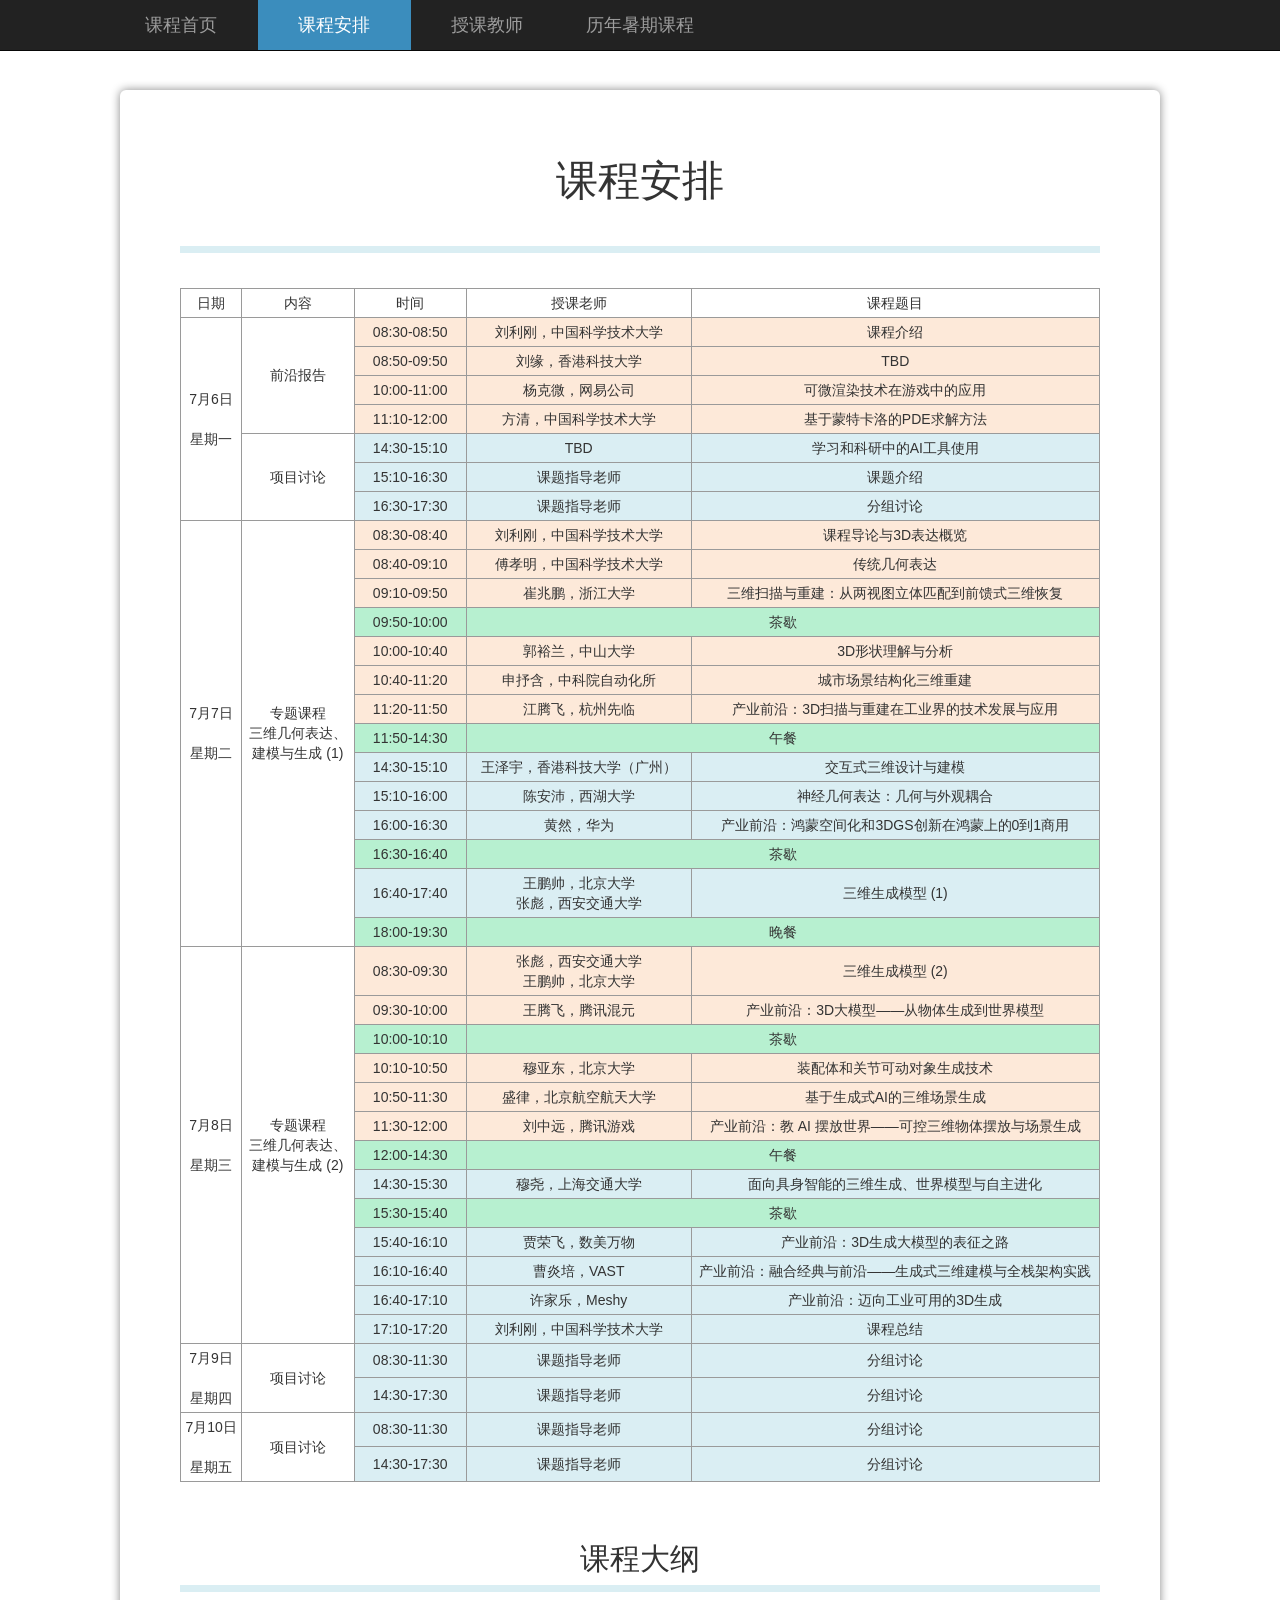
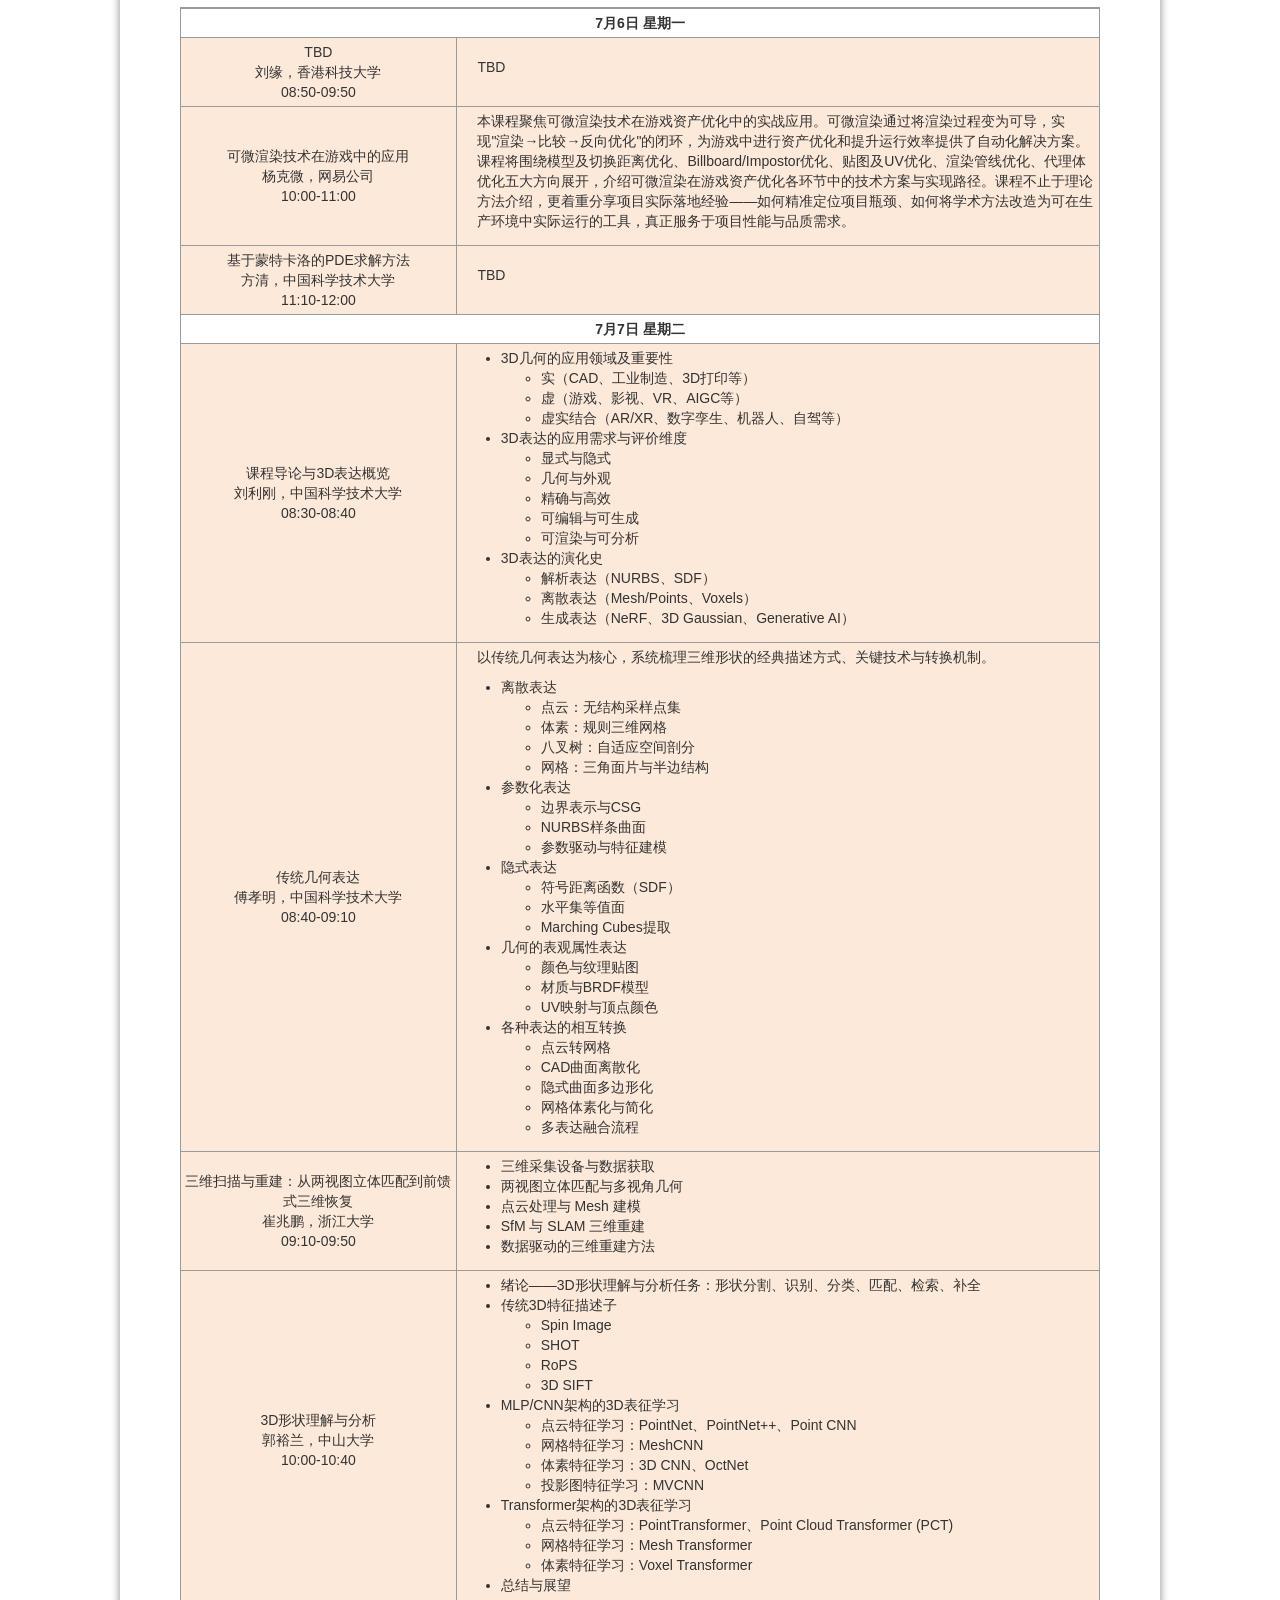
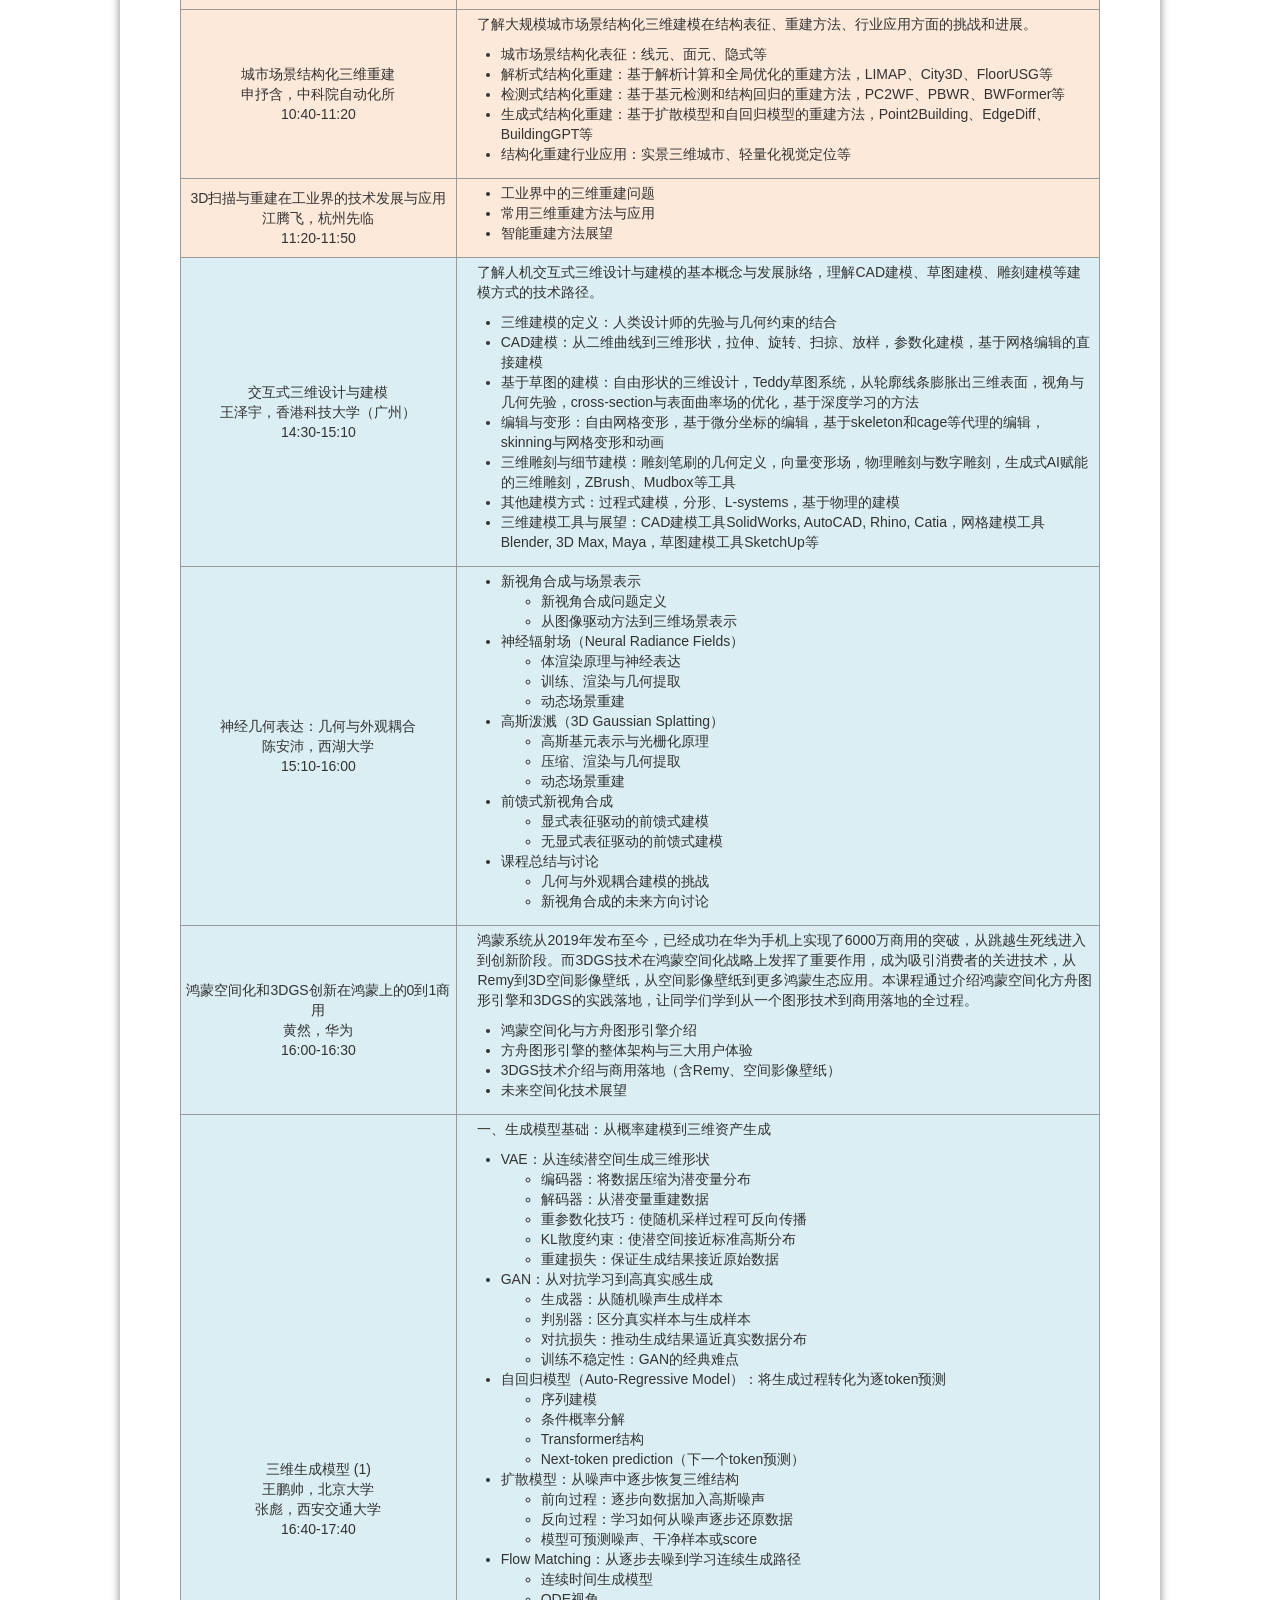
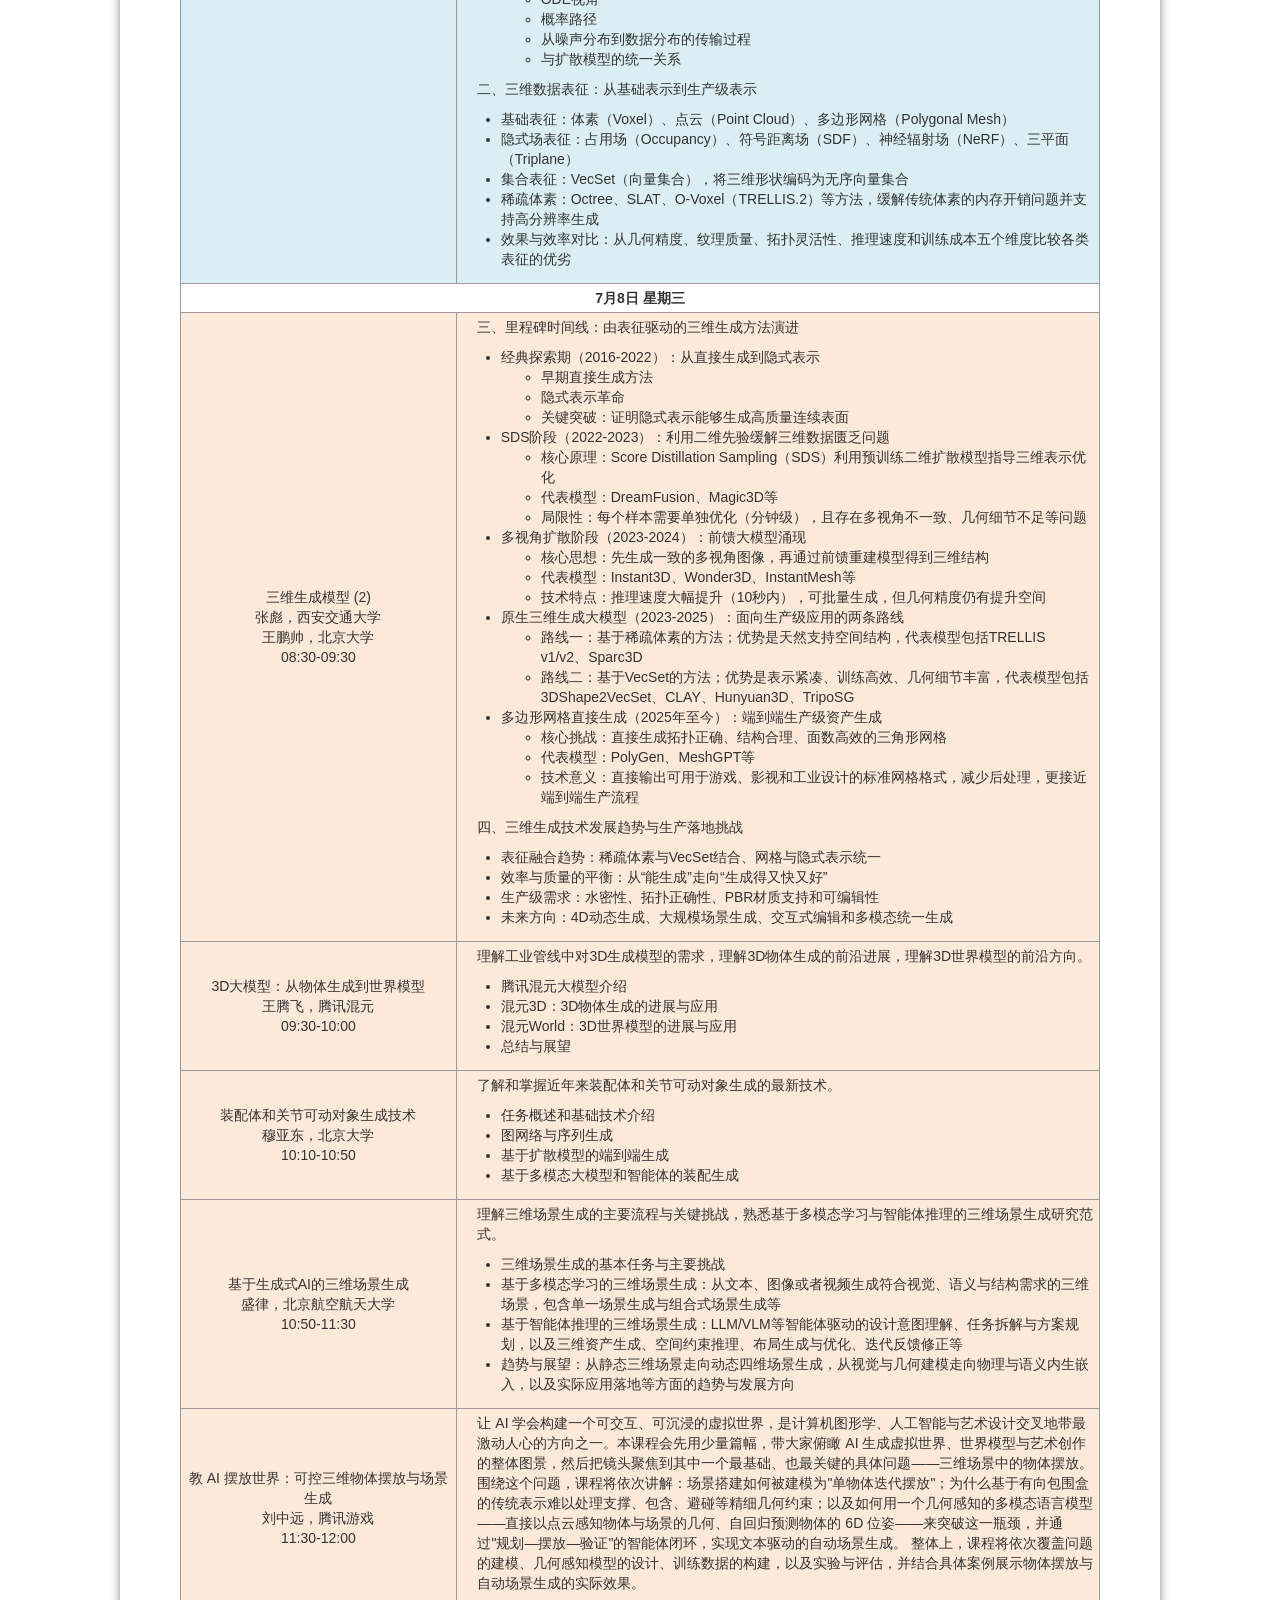
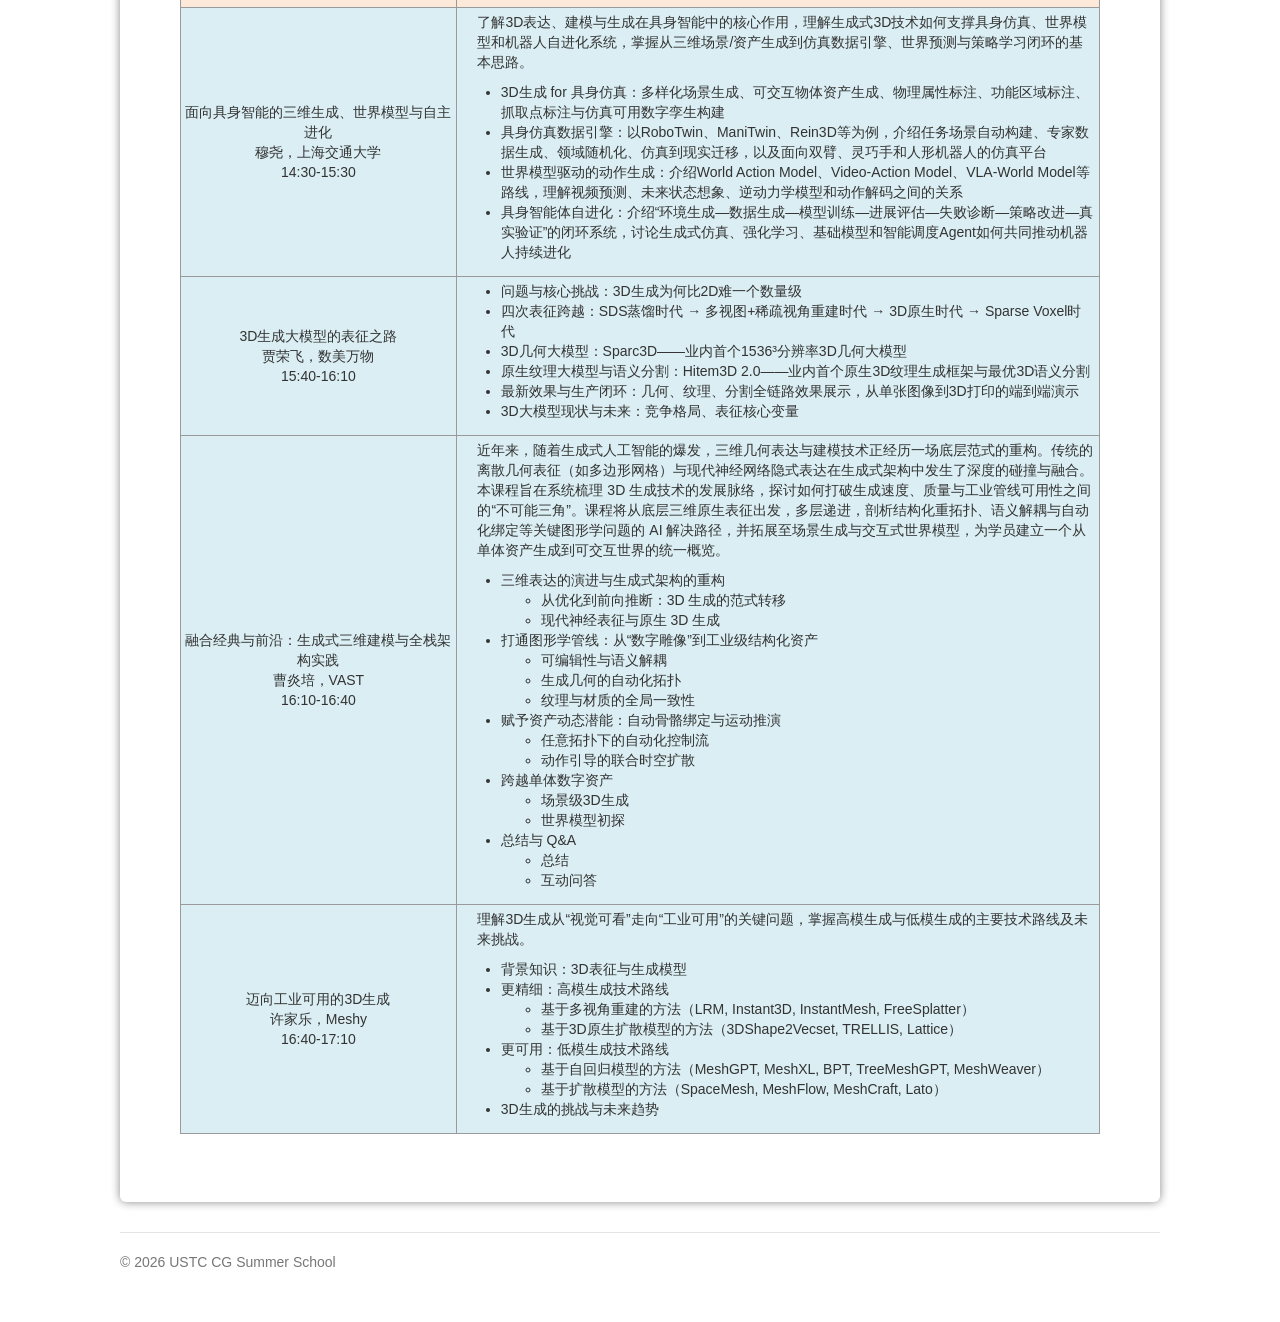
==== commit f3d00220: "updated" ====
--- a/program.html
+++ b/program.html
@@ -113,7 +113,7 @@
               <tr style="background-color:rgb(218, 238, 243)">
                 <td rowspan="3" style="background-color:#ffffff">项目讨论</td>
                 <td>14:30-15:10</td>
-                <td>某博士生？或老师？</td>
+                <td>TBD</td>
                 <td>学习和科研中的AI工具使用</td>
               </tr>
               <tr style="background-color:rgb(218, 238, 243)">
@@ -295,18 +295,10 @@
                   <td colspan="2" align="center"><strong>7月6日 星期一</strong></td>
                 </tr>
                 <tr style="background-color:rgb(253, 233, 217)">
-                  <td width="30%">课程介绍<br>刘利刚，中国科学技术大学<br>08:30-08:50</td>
-                  <td width="70%" align="left">
-                    <ul style="padding-left:1.2em; margin-left:0;">
-                      内容待补充
-                    </ul>
-                  </td>
-                </tr>
-                <tr style="background-color:rgb(253, 233, 217)">
                   <td width="30%">TBD<br>刘缘，香港科技大学<br>08:50-09:50</td>
                   <td width="70%" align="left">
                     <ul style="padding-left:1.2em; margin-left:0;">
-                      内容待补充
+                      TBD
                     </ul>
                   </td>
                 </tr>
@@ -323,31 +315,7 @@
                   <td width="30%">基于蒙特卡洛的PDE求解方法<br>方清，中国科学技术大学<br>11:10-12:00</td>
                   <td width="70%" align="left">
                     <ul style="padding-left:1.2em; margin-left:0;">
-                      内容待补充
-                    </ul>
-                  </td>
-                </tr>
-                <tr style="background-color:rgb(218, 238, 243)">
-                  <td width="30%">学习和科研中的AI工具使用<br>某博士生？或老师？<br>14:30-15:10</td>
-                  <td width="70%" align="left">
-                    <ul style="padding-left:1.2em; margin-left:0;">
-                      内容待补充
-                    </ul>
-                  </td>
-                </tr>
-                <tr style="background-color:rgb(218, 238, 243)">
-                  <td width="30%">课题介绍<br>课题指导老师<br>15:10-16:30</td>
-                  <td width="70%" align="left">
-                    <ul style="padding-left:1.2em; margin-left:0;">
-                      内容待补充
-                    </ul>
-                  </td>
-                </tr>
-                <tr style="background-color:rgb(218, 238, 243)">
-                  <td width="30%">分组讨论<br>课题指导老师<br>16:30-17:30</td>
-                  <td width="70%" align="left">
-                    <ul style="padding-left:1.2em; margin-left:0;">
-                      内容待补充
+                      TBD
                     </ul>
                   </td>
                 </tr>
@@ -811,7 +779,7 @@
                     </ul>
                   </td>
                 </tr>
-                <tr style="background-color:#ffffff">
+                <!-- <tr style="background-color:#ffffff">
                   <td colspan="2" align="center"><strong>7月9日 星期四</strong></td>
                 </tr>
                 <tr style="background-color:rgb(253, 233, 217)">
@@ -848,7 +816,7 @@
                       内容待补充
                     </ul>
                   </td>
-                </tr>
+                </tr> -->
               </tbody>
             </table>
           </div>
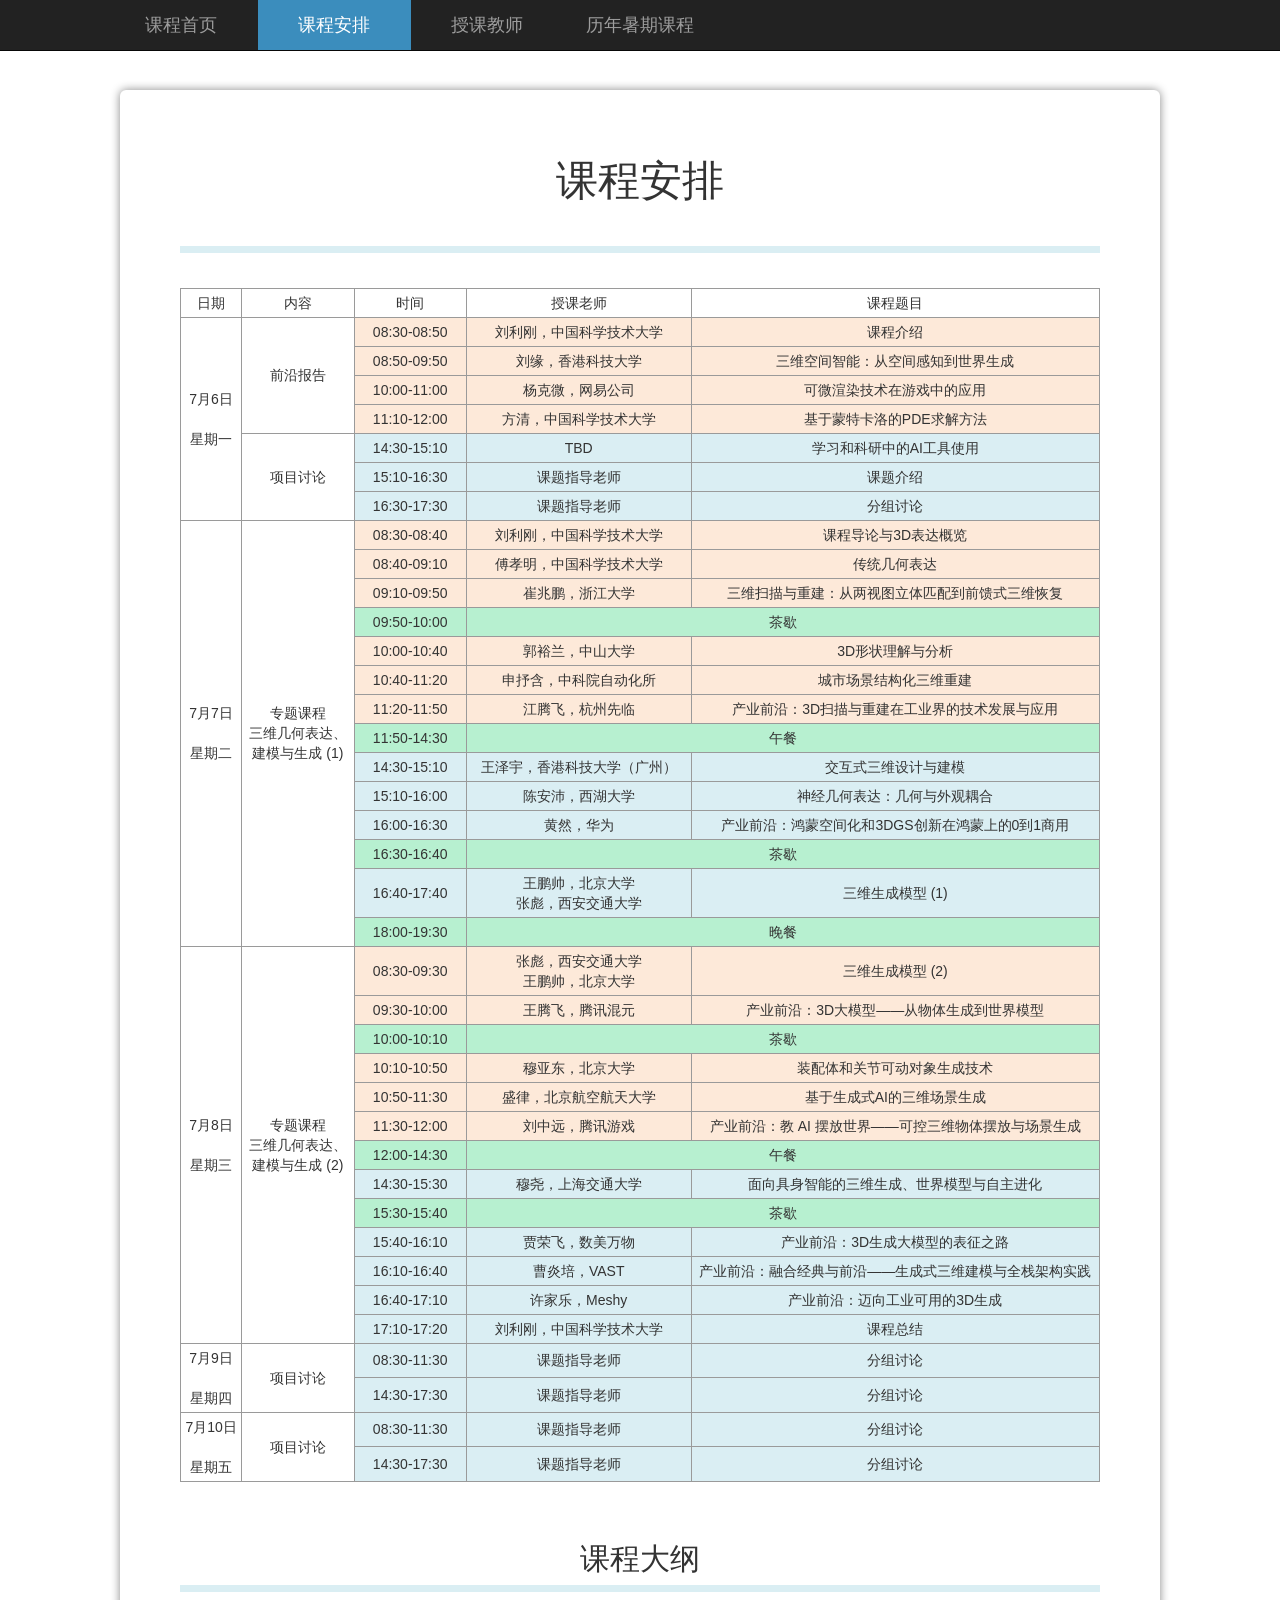
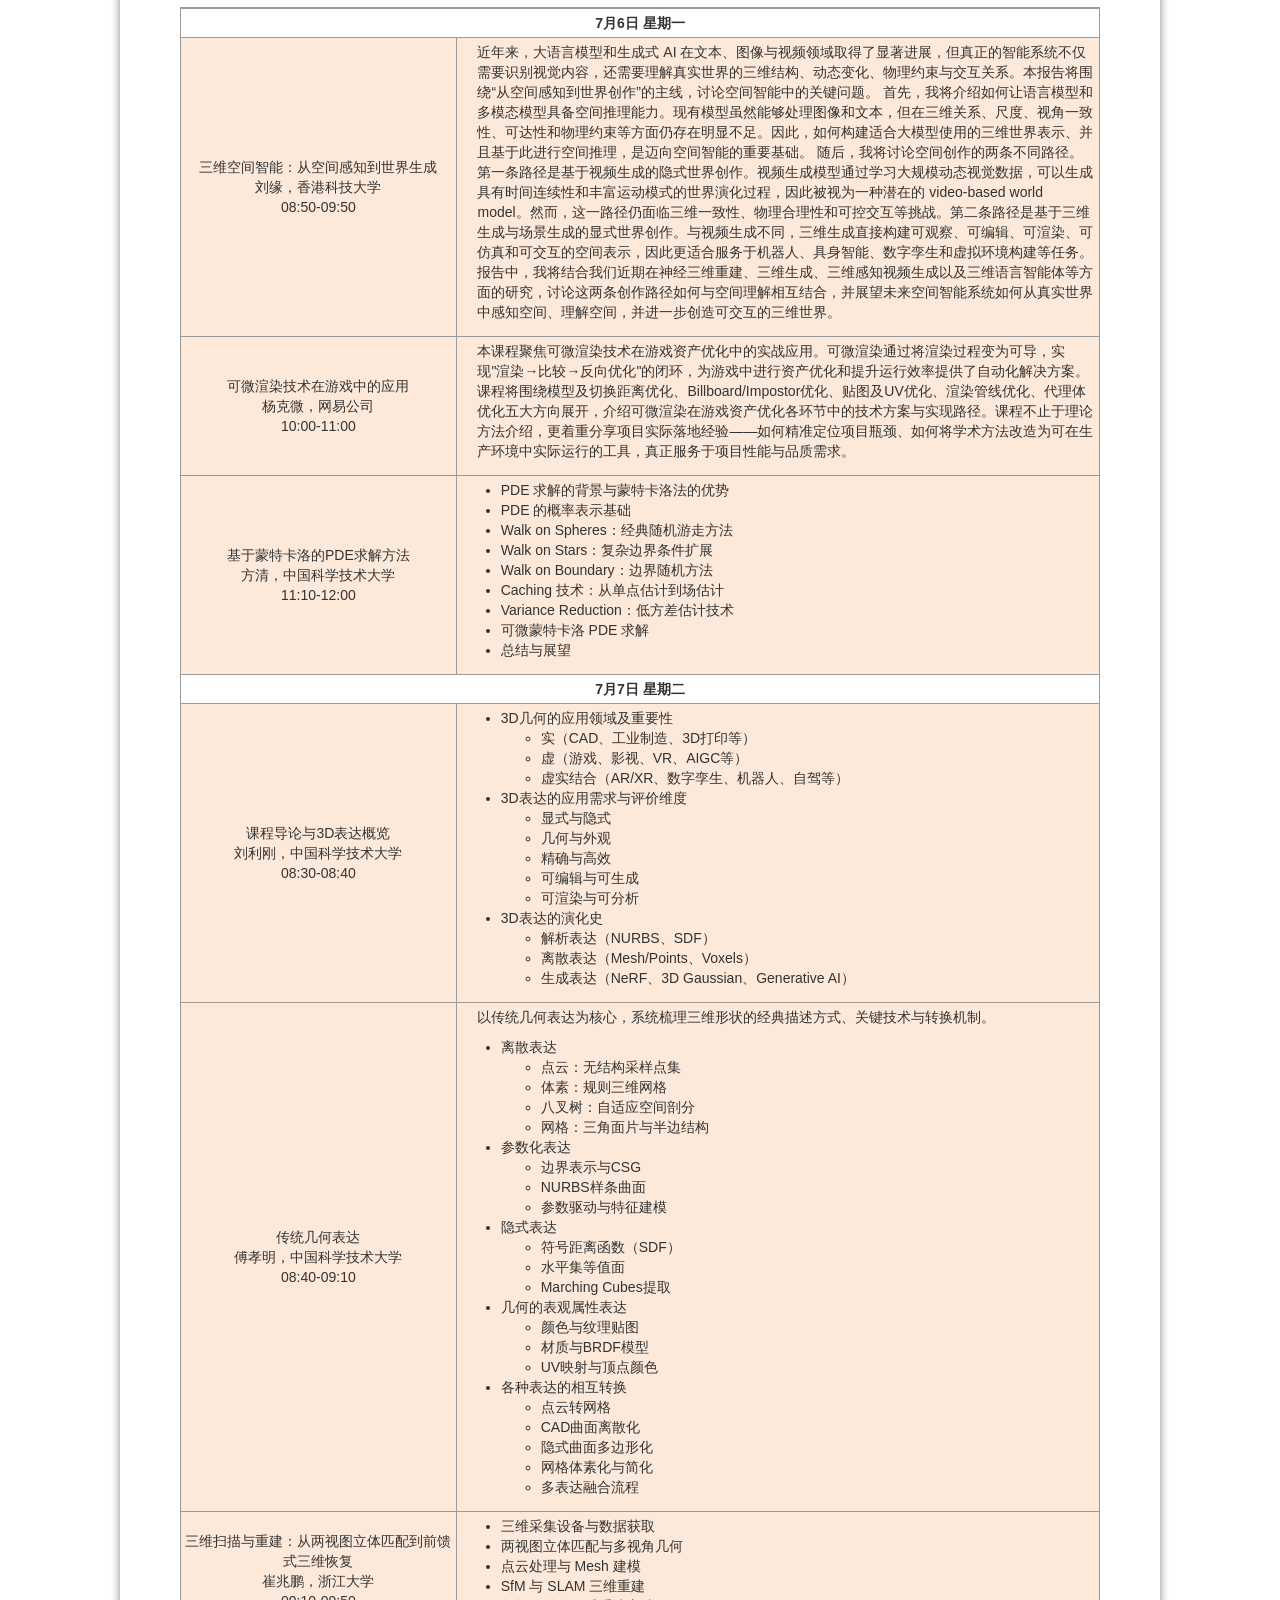
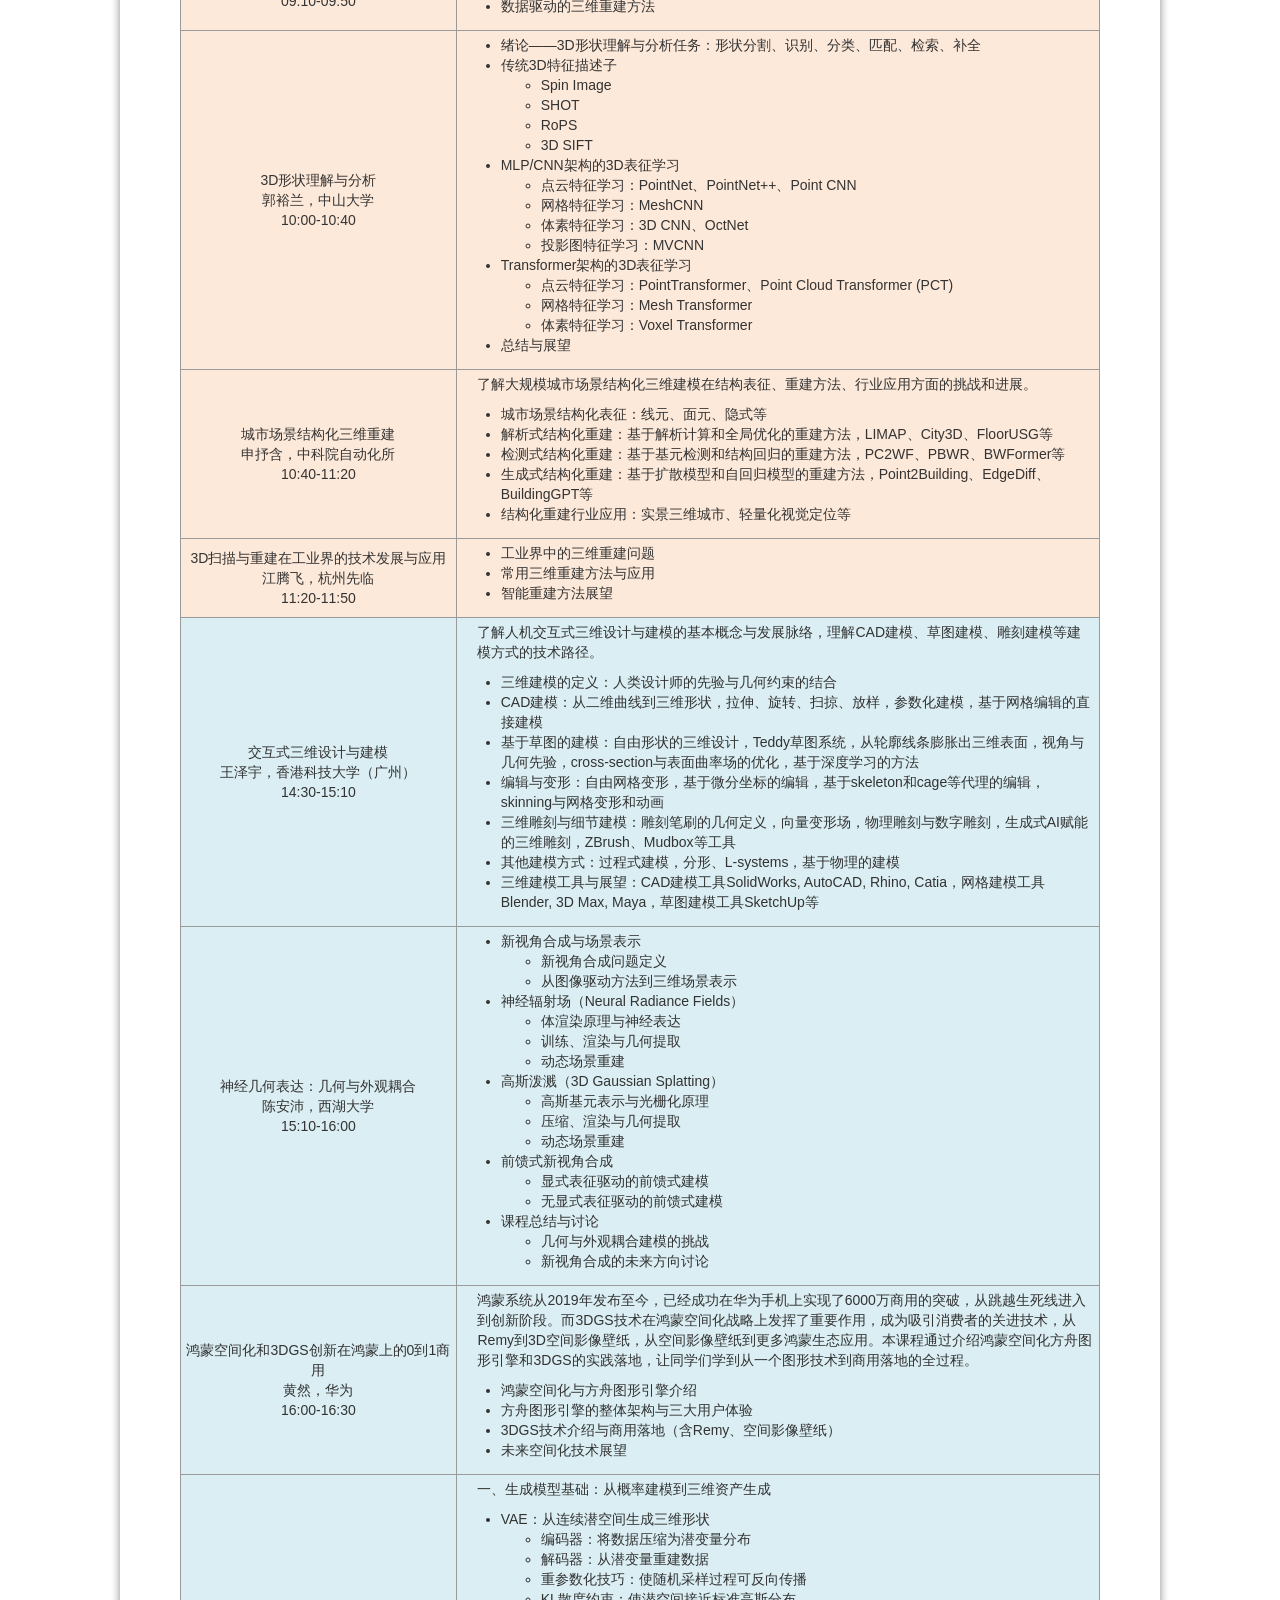
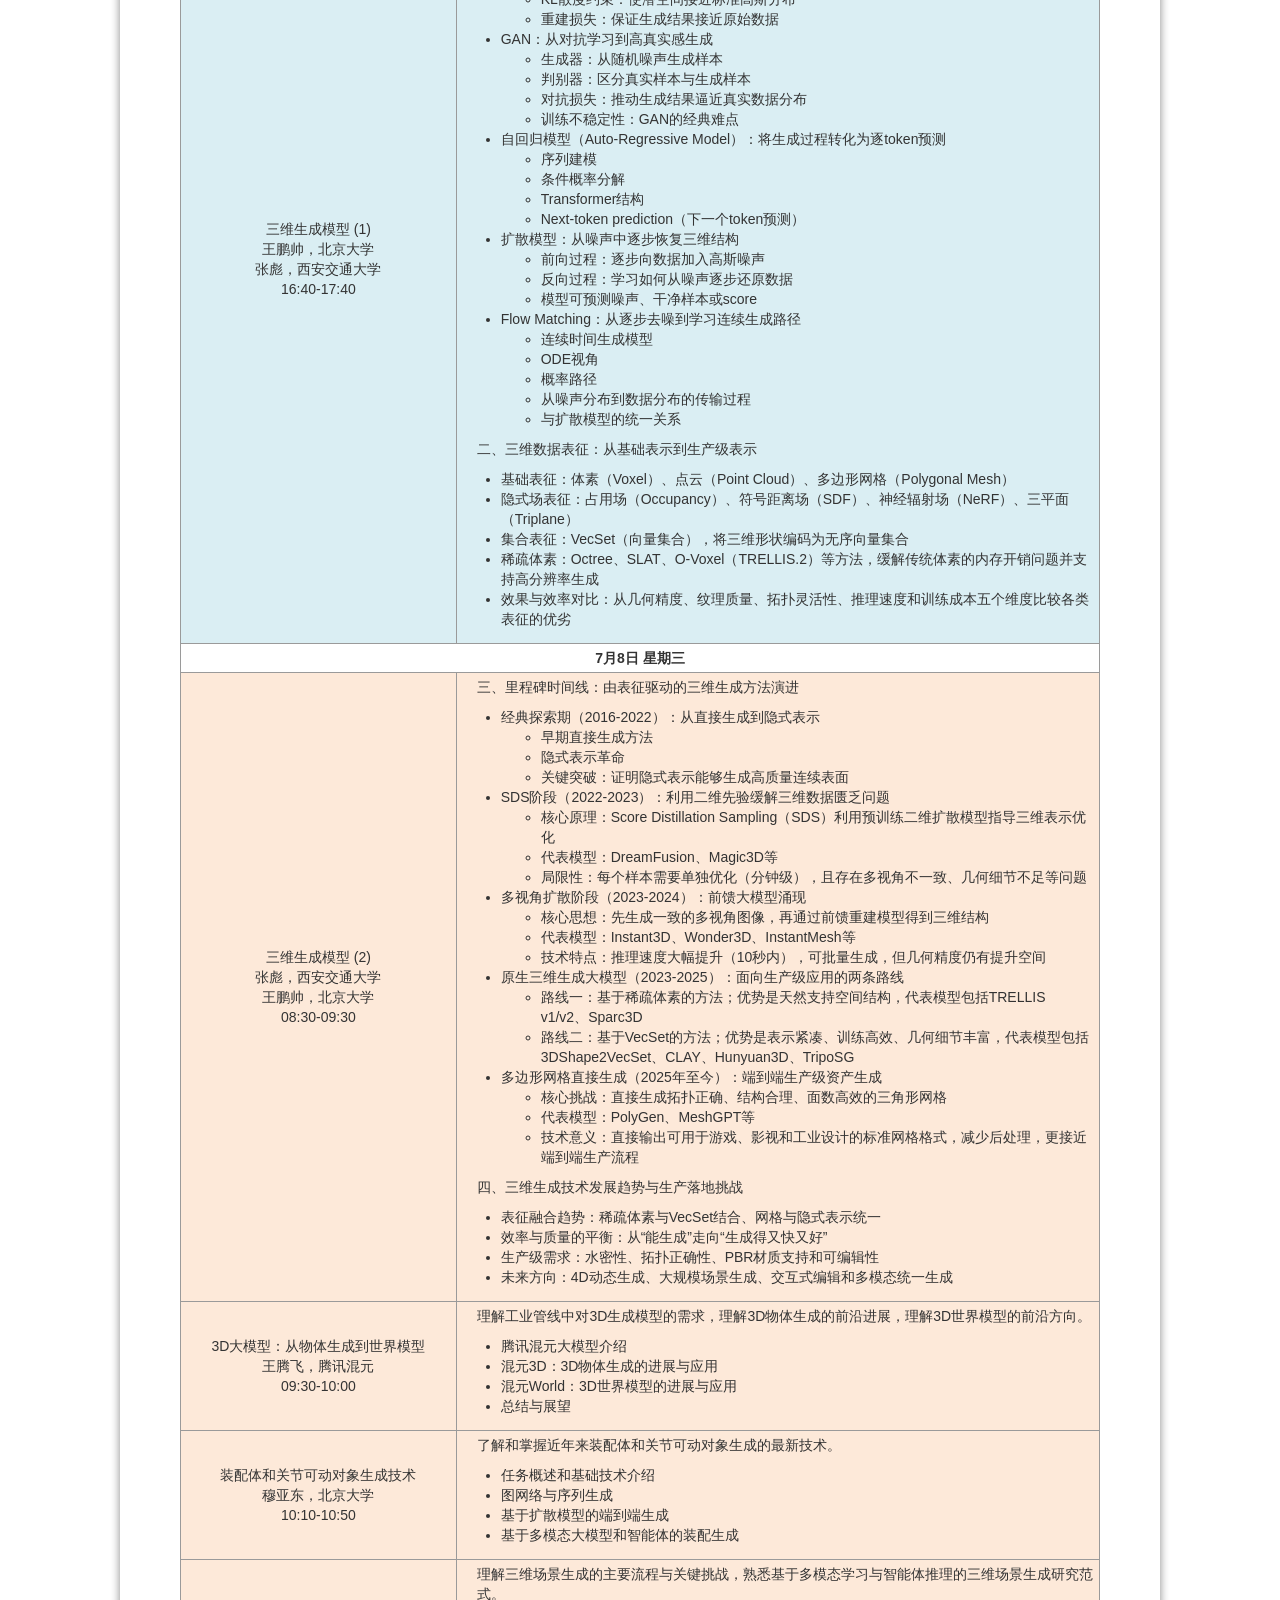
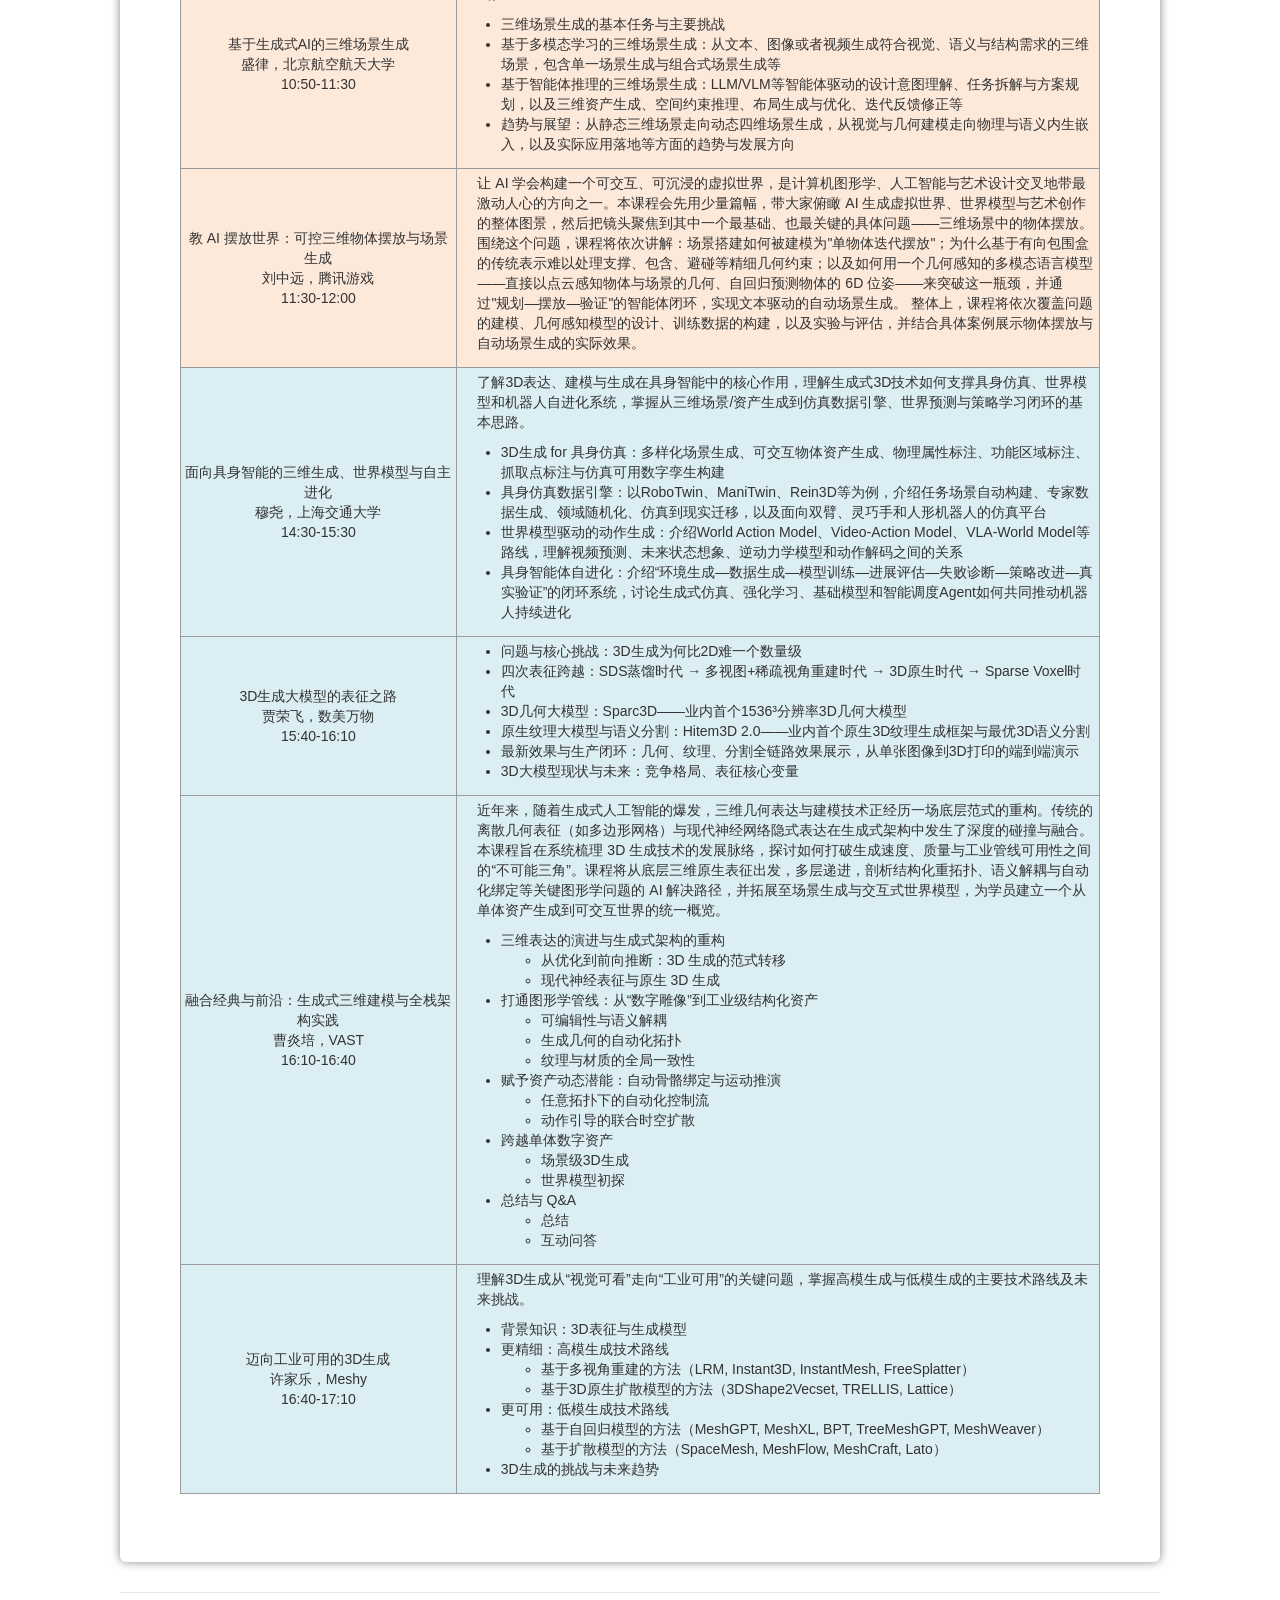
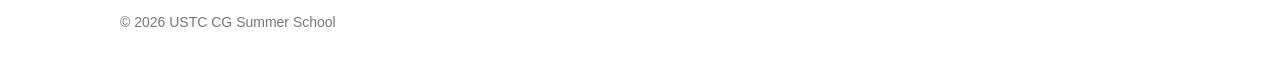
==== commit 5c307169: "updated" ====
--- a/program.html
+++ b/program.html
@@ -98,7 +98,7 @@
               <tr style="background-color:rgb(253, 233, 217)">
                 <td>08:50-09:50</td>
                 <td>刘缘，香港科技大学</td>
-                <td>TBD</td>
+                <td>三维空间智能：从空间感知到世界生成</td>
               </tr>
               <tr style="background-color:rgb(253, 233, 217)">
                 <td>10:00-11:00</td>
@@ -295,10 +295,16 @@
                   <td colspan="2" align="center"><strong>7月6日 星期一</strong></td>
                 </tr>
                 <tr style="background-color:rgb(253, 233, 217)">
-                  <td width="30%">TBD<br>刘缘，香港科技大学<br>08:50-09:50</td>
-                  <td width="70%" align="left">
-                    <ul style="padding-left:1.2em; margin-left:0;">
-                      TBD
+                  <td width="30%">三维空间智能：从空间感知到世界生成<br>刘缘，香港科技大学<br>08:50-09:50</td>
+                  <td width="70%" align="left">
+                    <ul style="padding-left:1.2em; margin-left:0;">
+                      近年来，大语言模型和生成式 AI
+                      在文本、图像与视频领域取得了显著进展，但真正的智能系统不仅需要识别视觉内容，还需要理解真实世界的三维结构、动态变化、物理约束与交互关系。本报告将围绕“从空间感知到世界创作”的主线，讨论空间智能中的关键问题。
+                      首先，我将介绍如何让语言模型和多模态模型具备空间推理能力。现有模型虽然能够处理图像和文本，但在三维关系、尺度、视角一致性、可达性和物理约束等方面仍存在明显不足。因此，如何构建适合大模型使用的三维世界表示、并且基于此进行空间推理，是迈向空间智能的重要基础。
+                      随后，我将讨论空间创作的两条不同路径。第一条路径是基于视频生成的隐式世界创作。视频生成模型通过学习大规模动态视觉数据，可以生成具有时间连续性和丰富运动模式的世界演化过程，因此被视为一种潜在的
+                      video-based world
+                      model。然而，这一路径仍面临三维一致性、物理合理性和可控交互等挑战。第二条路径是基于三维生成与场景生成的显式世界创作。与视频生成不同，三维生成直接构建可观察、可编辑、可渲染、可仿真和可交互的空间表示，因此更适合服务于机器人、具身智能、数字孪生和虚拟环境构建等任务。
+                      报告中，我将结合我们近期在神经三维重建、三维生成、三维感知视频生成以及三维语言智能体等方面的研究，讨论这两条创作路径如何与空间理解相互结合，并展望未来空间智能系统如何从真实世界中感知空间、理解空间，并进一步创造可交互的三维世界。
                     </ul>
                   </td>
                 </tr>
@@ -314,8 +320,16 @@
                 <tr style="background-color:rgb(253, 233, 217)">
                   <td width="30%">基于蒙特卡洛的PDE求解方法<br>方清，中国科学技术大学<br>11:10-12:00</td>
                   <td width="70%" align="left">
-                    <ul style="padding-left:1.2em; margin-left:0;">
-                      TBD
+                    <ul>
+                      <li>PDE 求解的背景与蒙特卡洛法的优势</li>
+                      <li>PDE 的概率表示基础</li>
+                      <li>Walk on Spheres：经典随机游走方法</li>
+                      <li>Walk on Stars：复杂边界条件扩展</li>
+                      <li>Walk on Boundary：边界随机方法</li>
+                      <li>Caching 技术：从单点估计到场估计</li>
+                      <li>Variance Reduction：低方差估计技术</li>
+                      <li>可微蒙特卡洛 PDE 求解</li>
+                      <li>总结与展望</li>
                     </ul>
                   </td>
                 </tr>
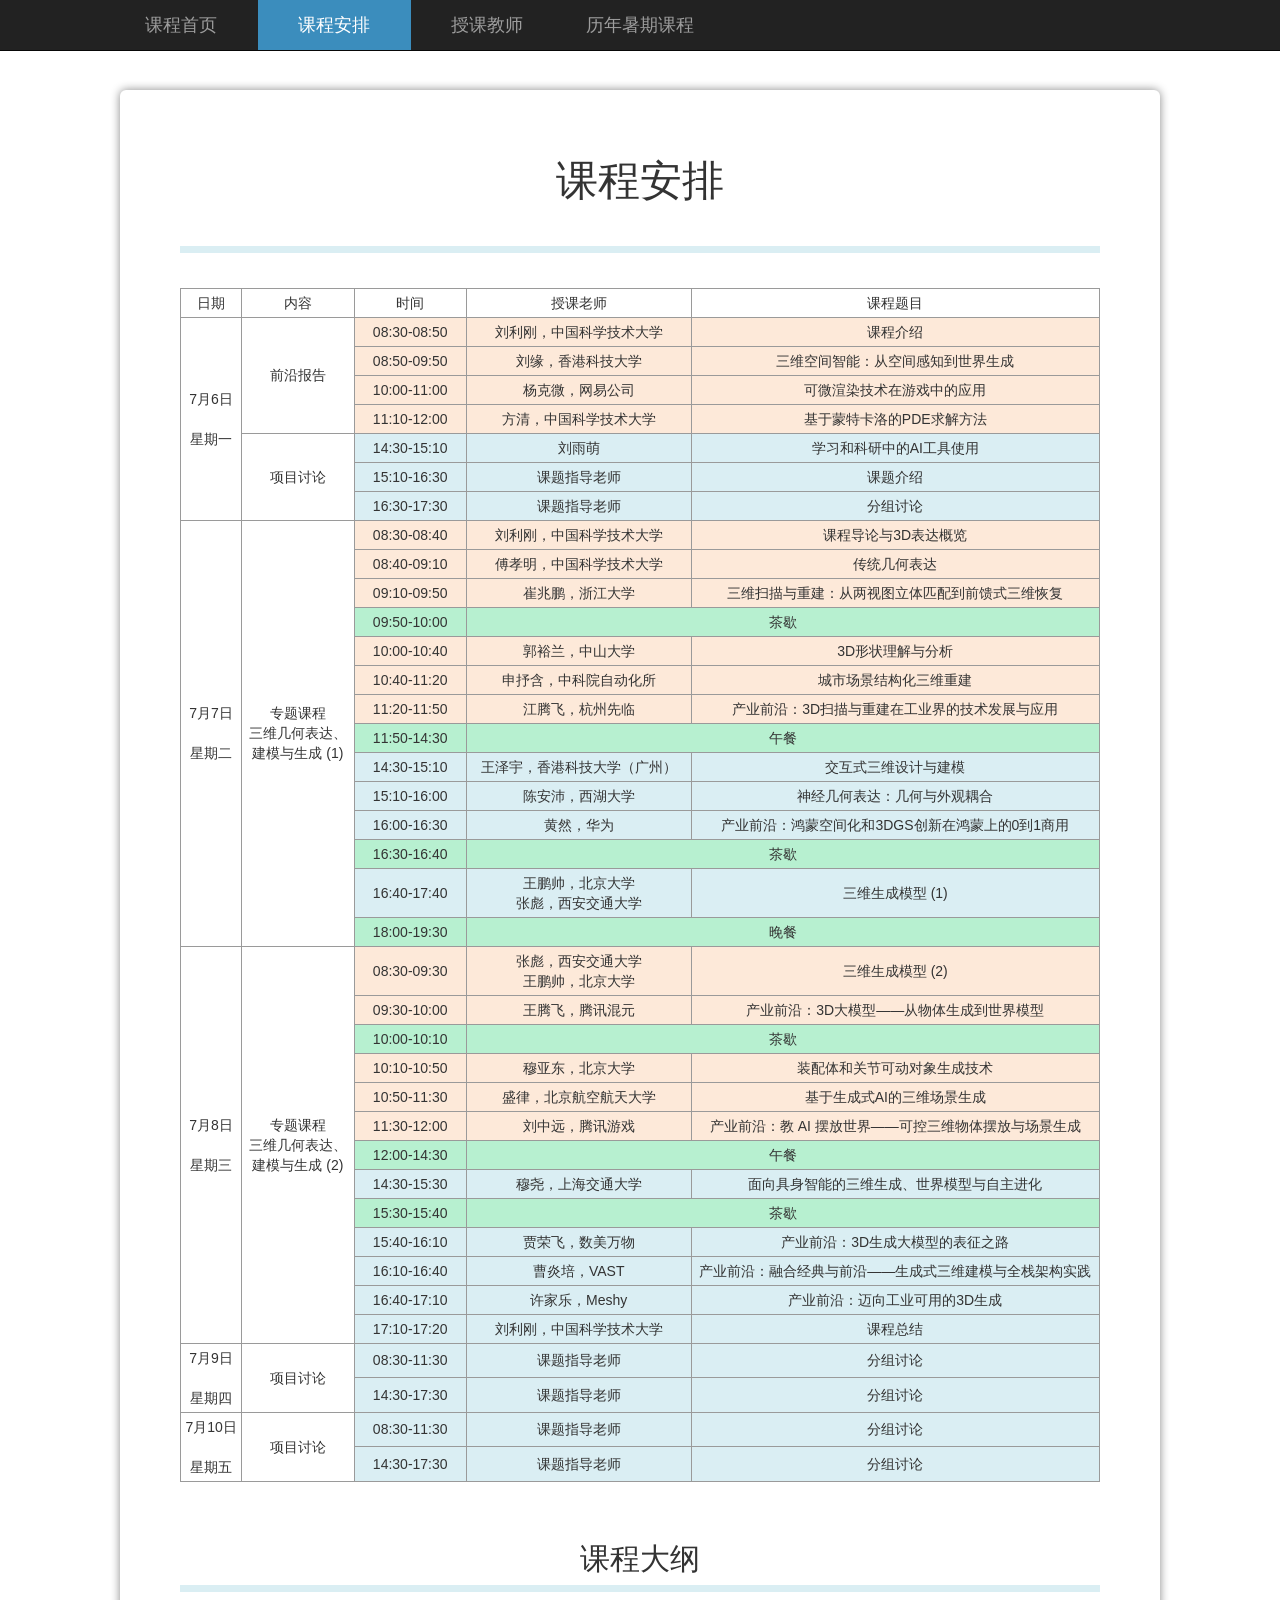
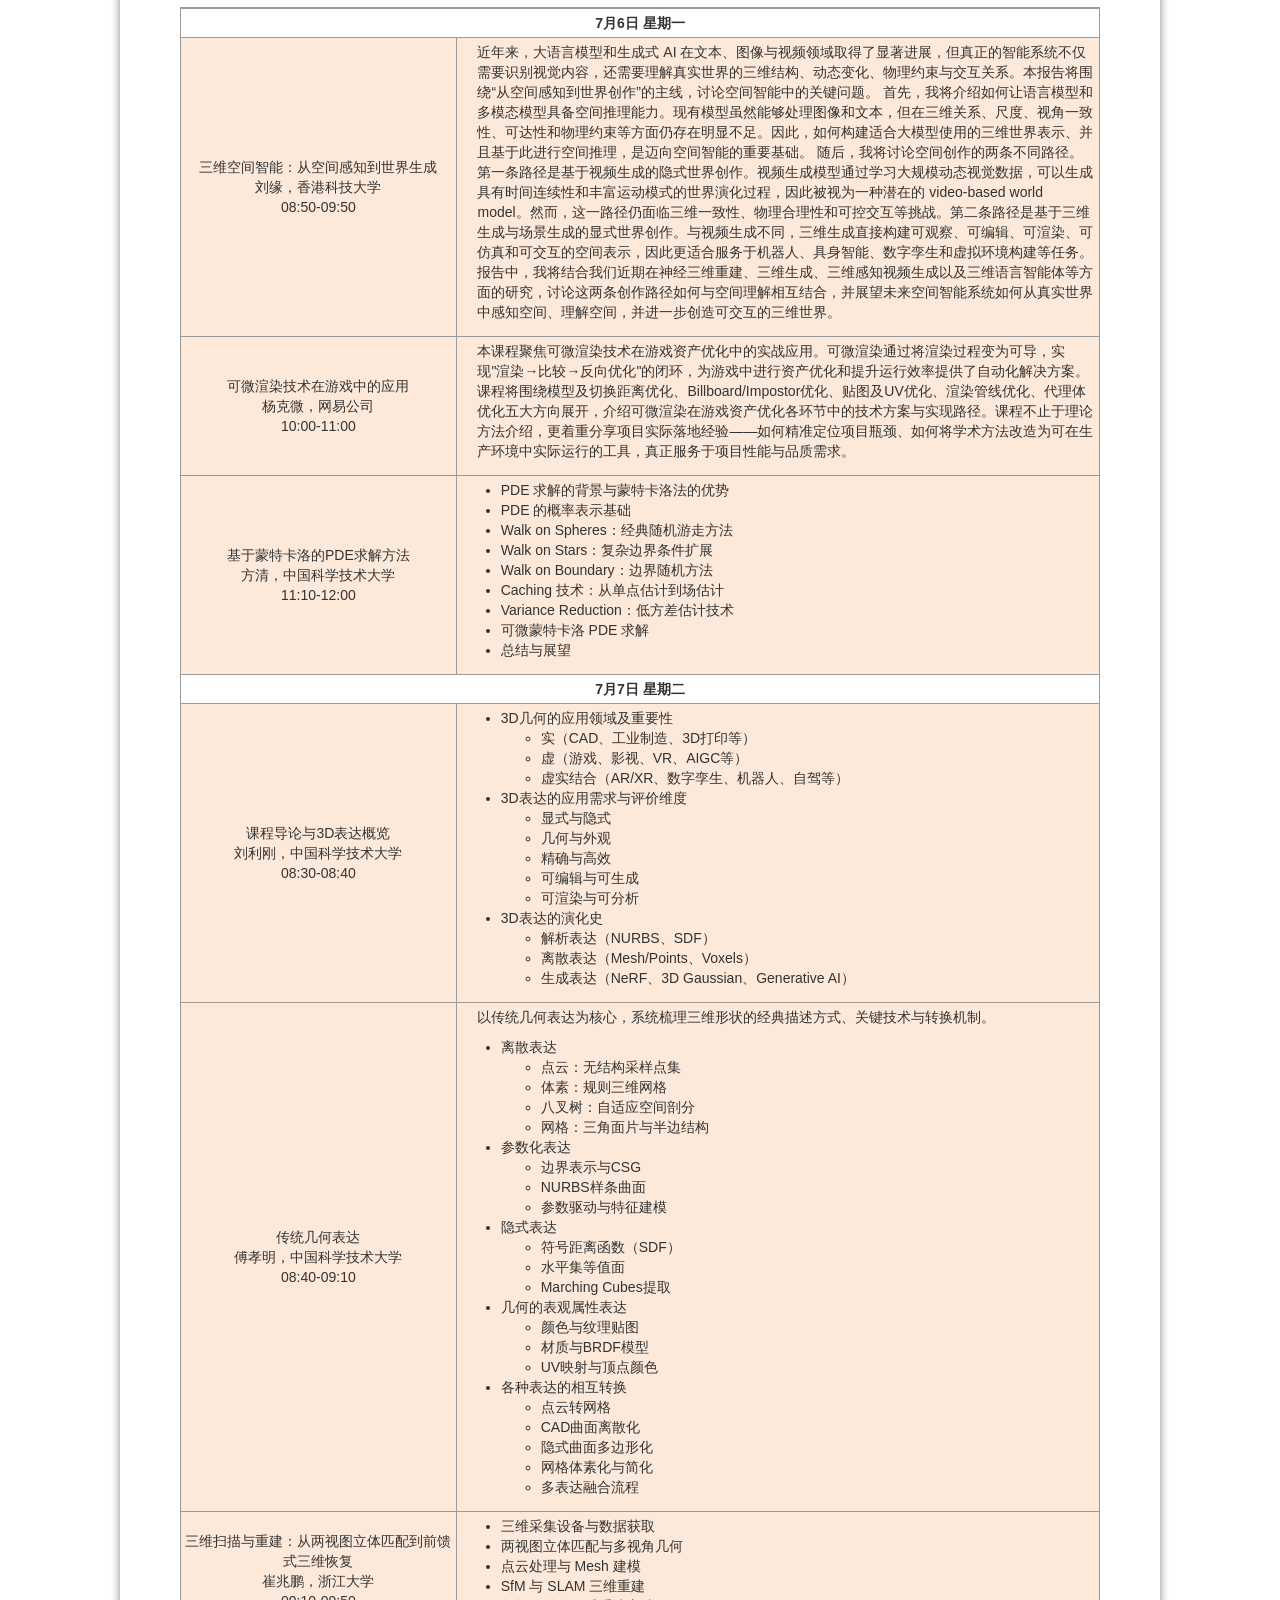
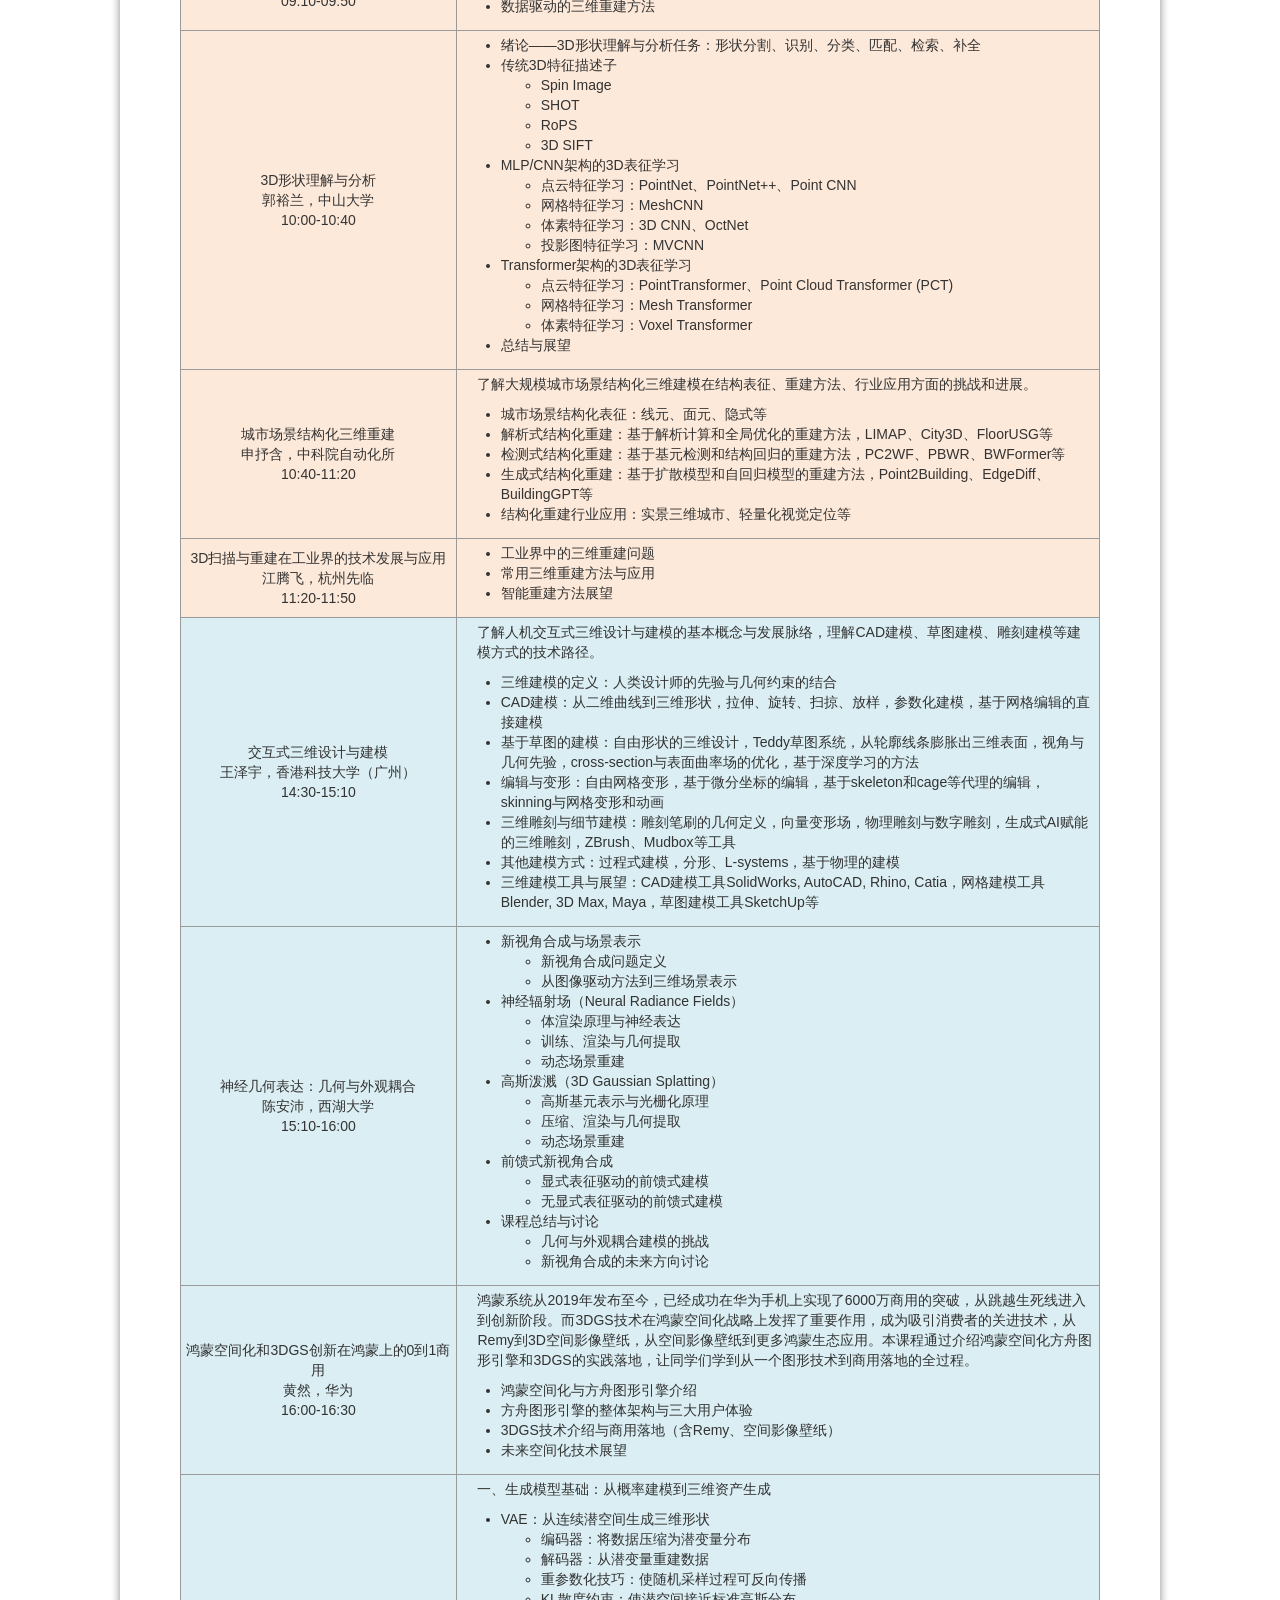
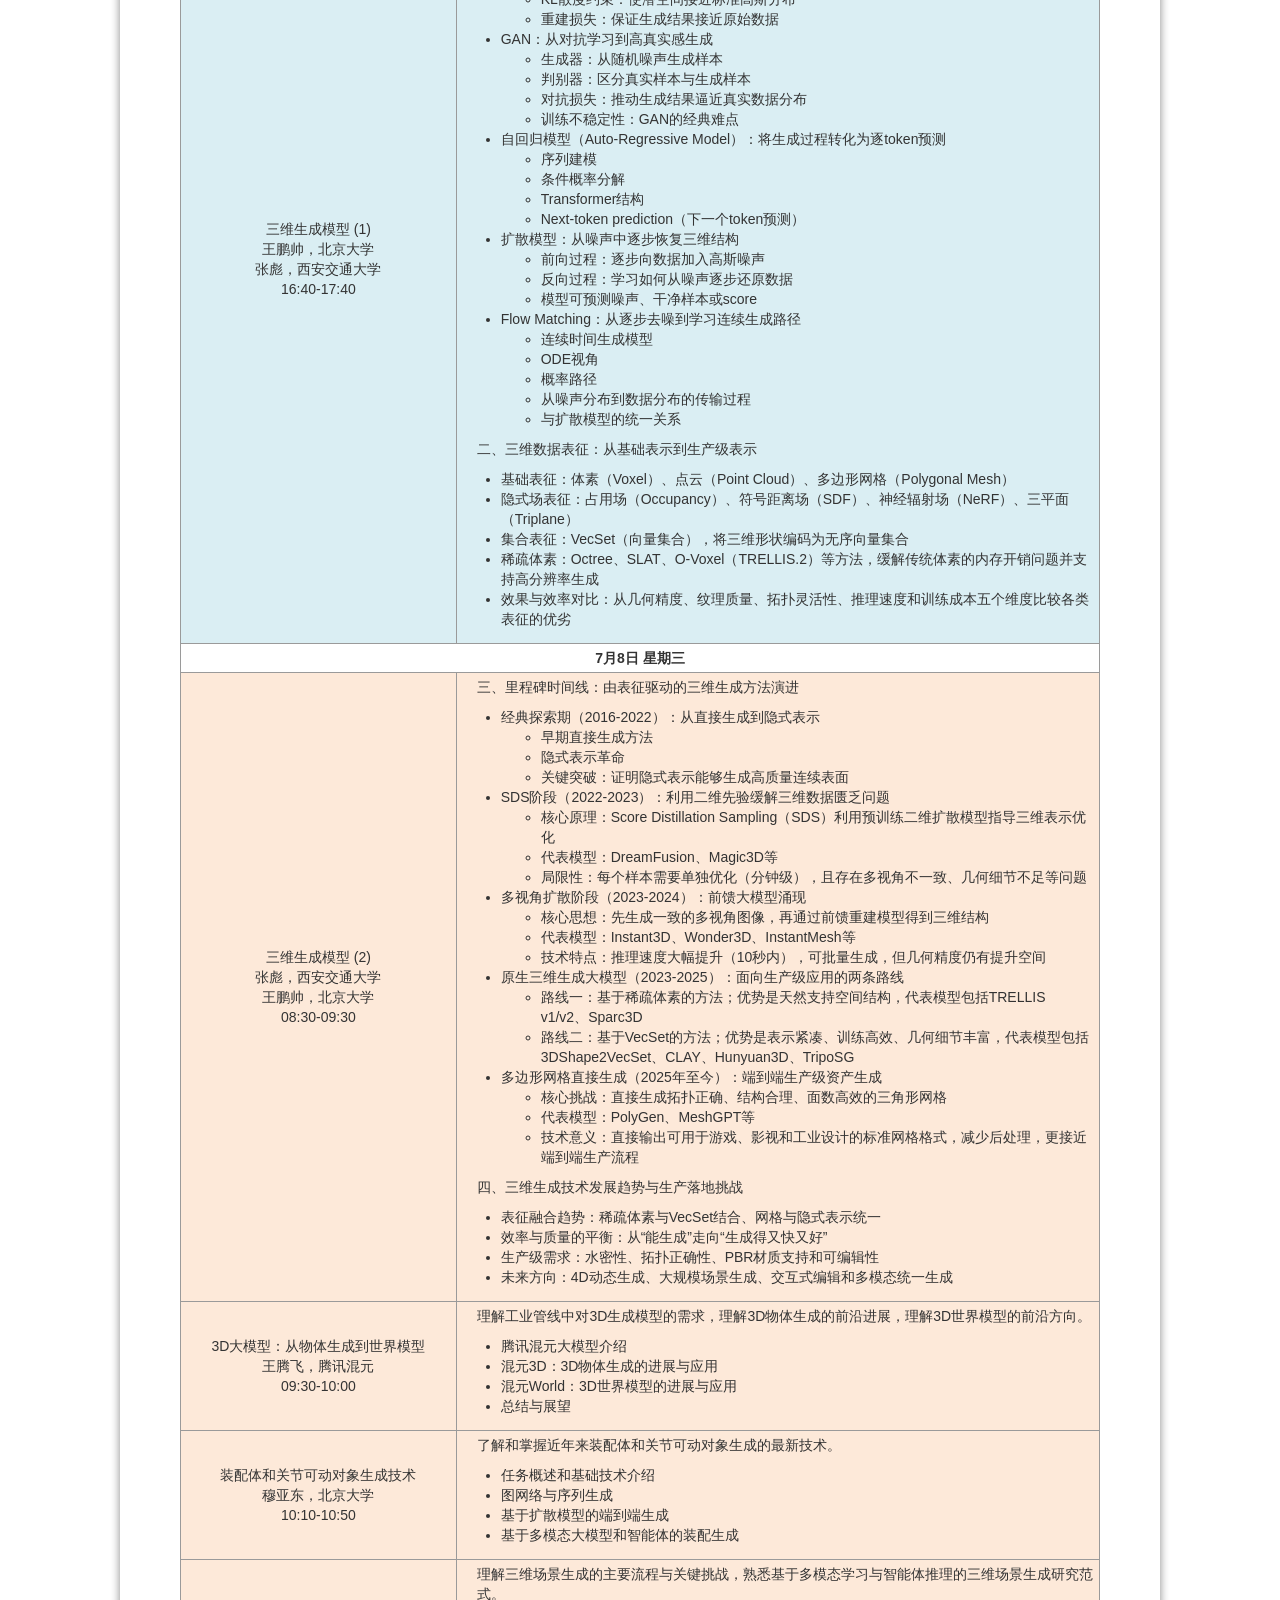
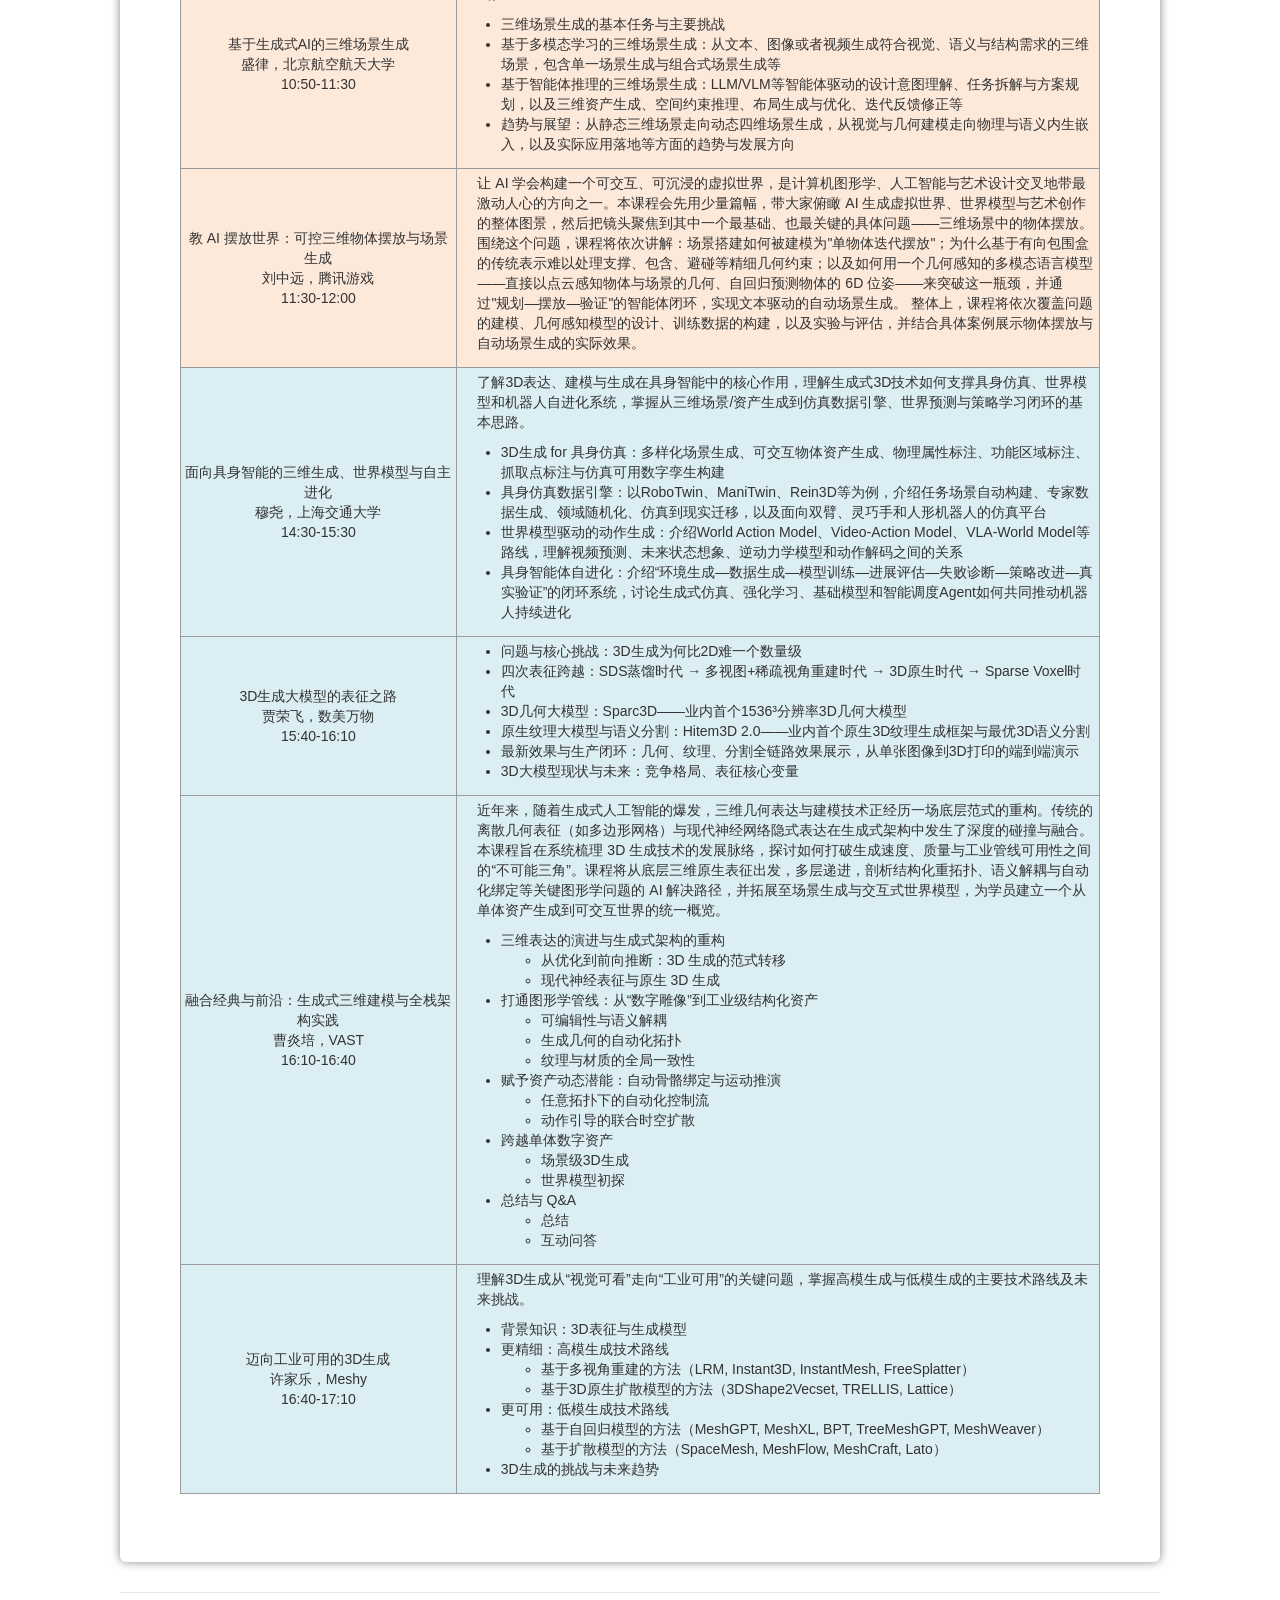
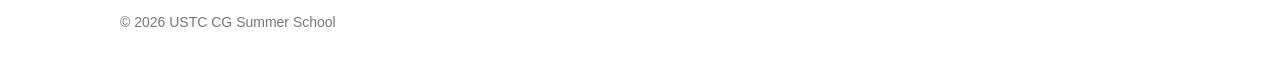
==== commit ee371dad: "updated" ====
--- a/program.html
+++ b/program.html
@@ -113,7 +113,7 @@
               <tr style="background-color:rgb(218, 238, 243)">
                 <td rowspan="3" style="background-color:#ffffff">项目讨论</td>
                 <td>14:30-15:10</td>
-                <td>TBD</td>
+                <td>刘雨萌</td>
                 <td>学习和科研中的AI工具使用</td>
               </tr>
               <tr style="background-color:rgb(218, 238, 243)">
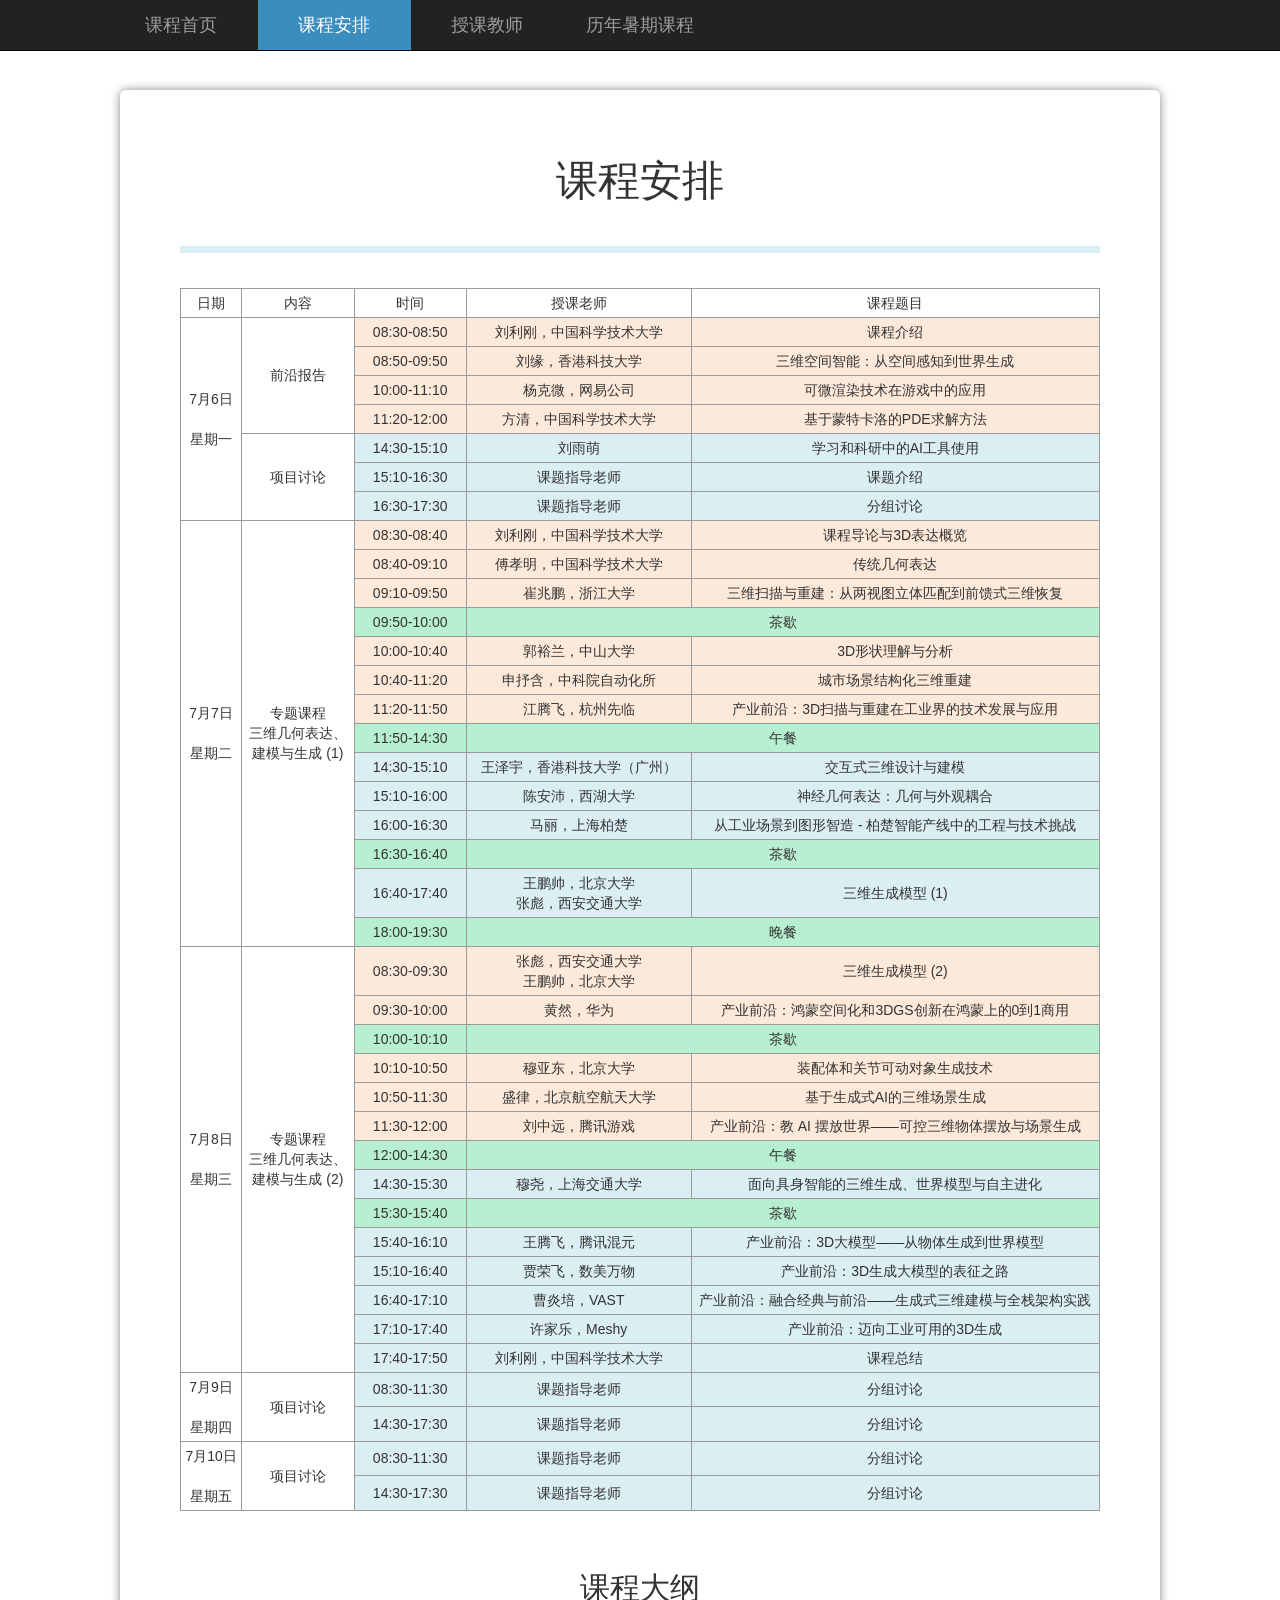
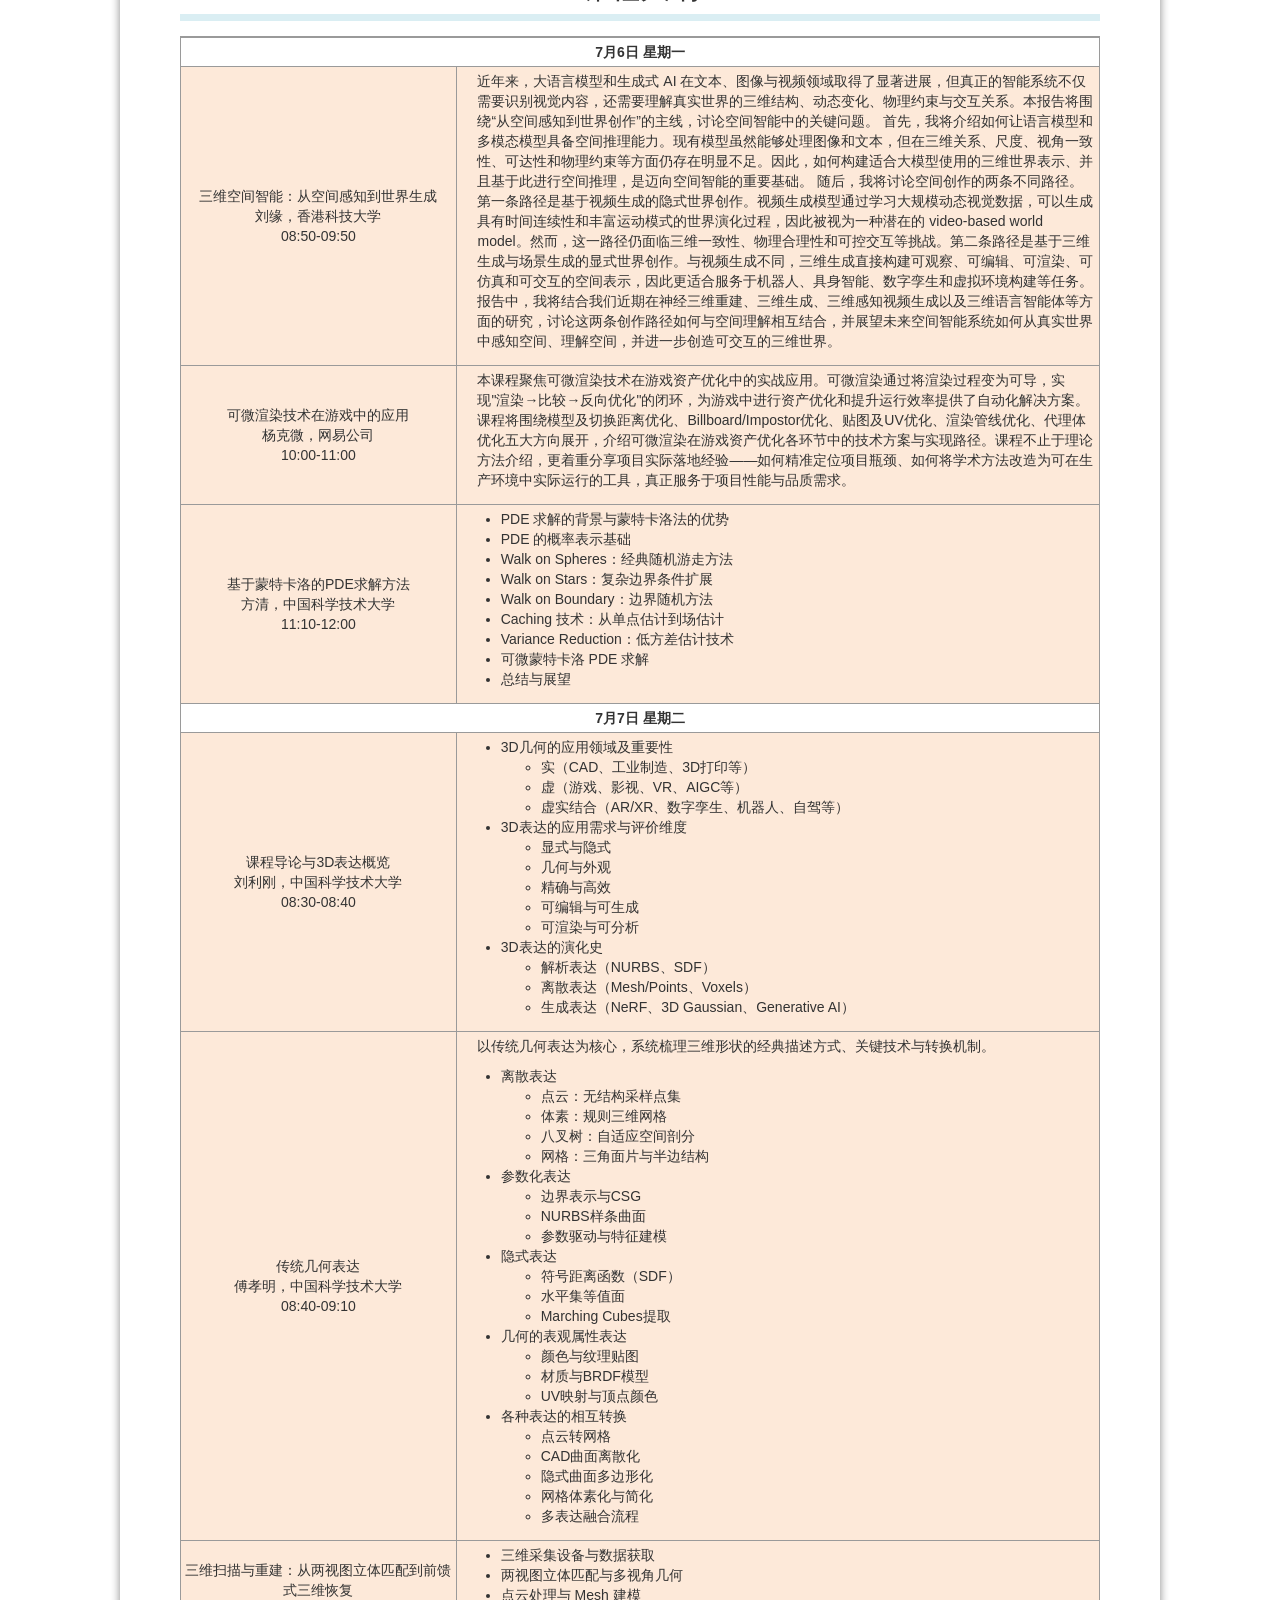
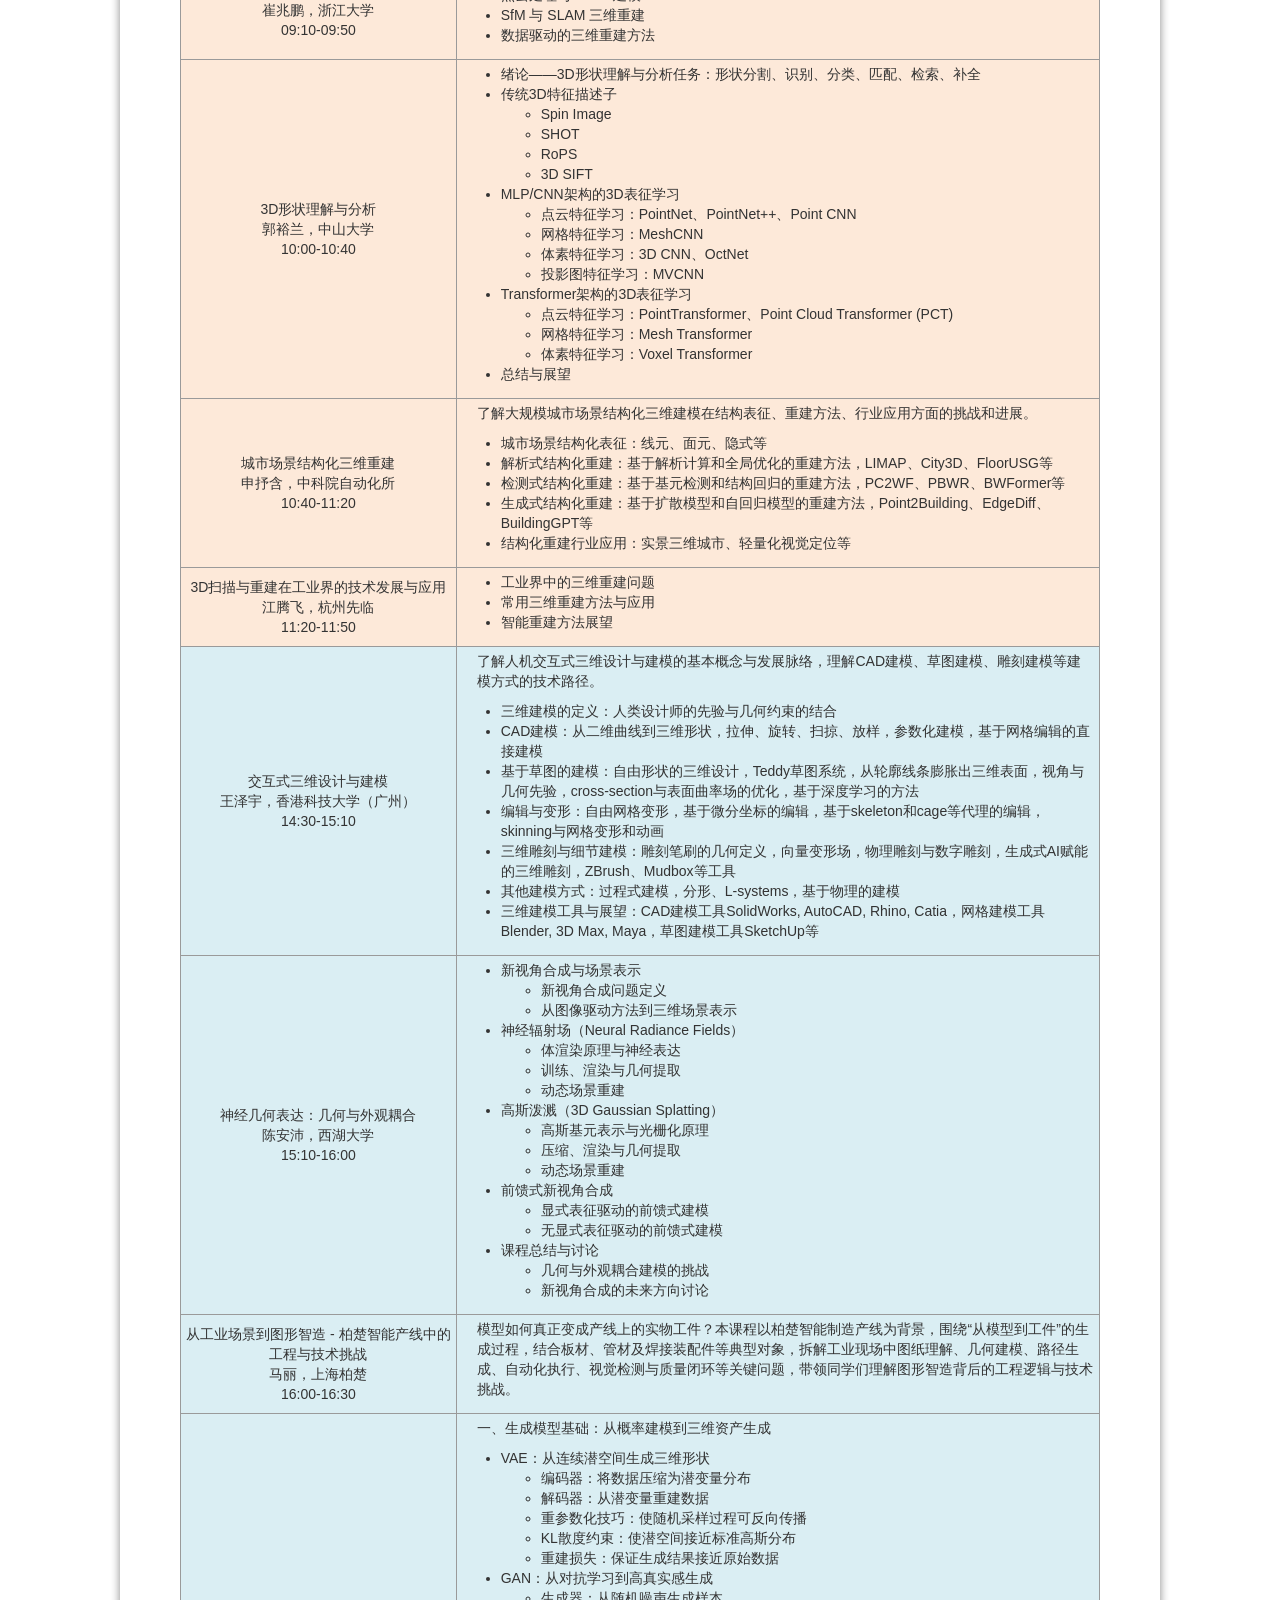
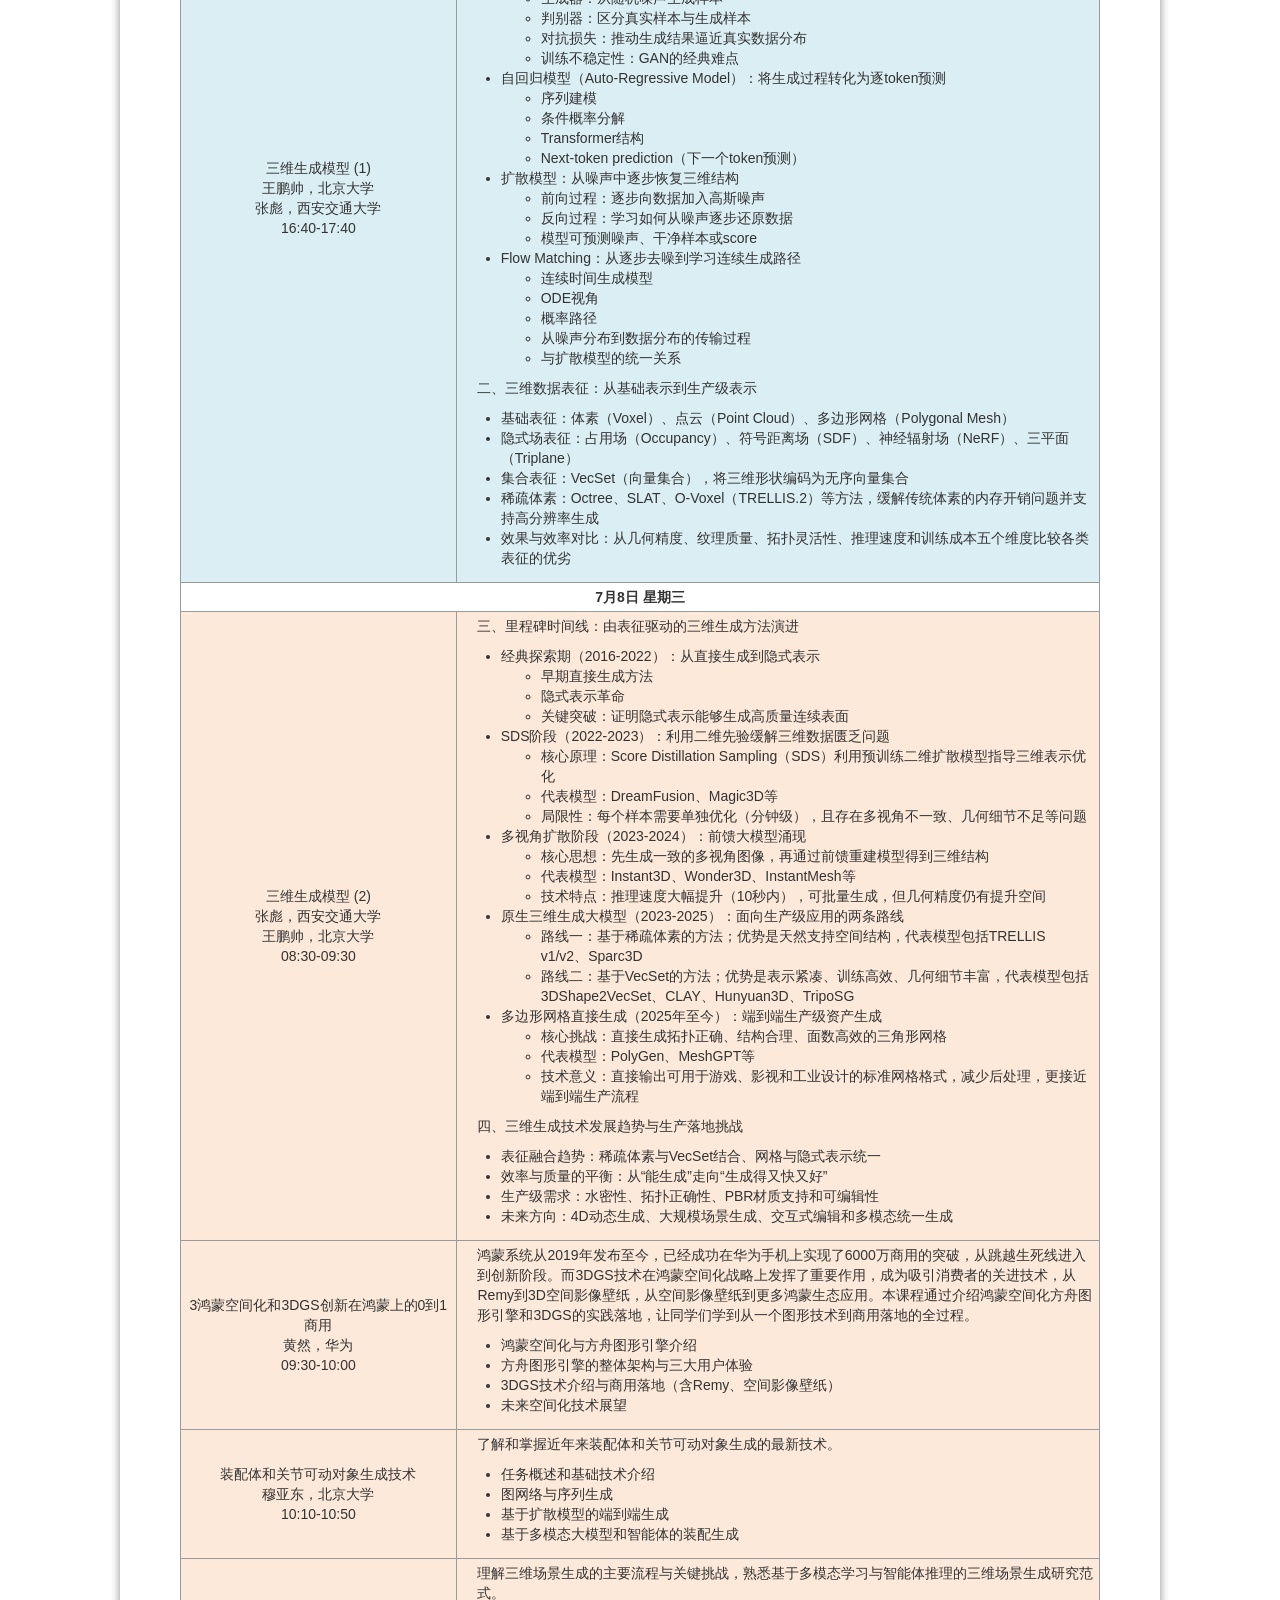
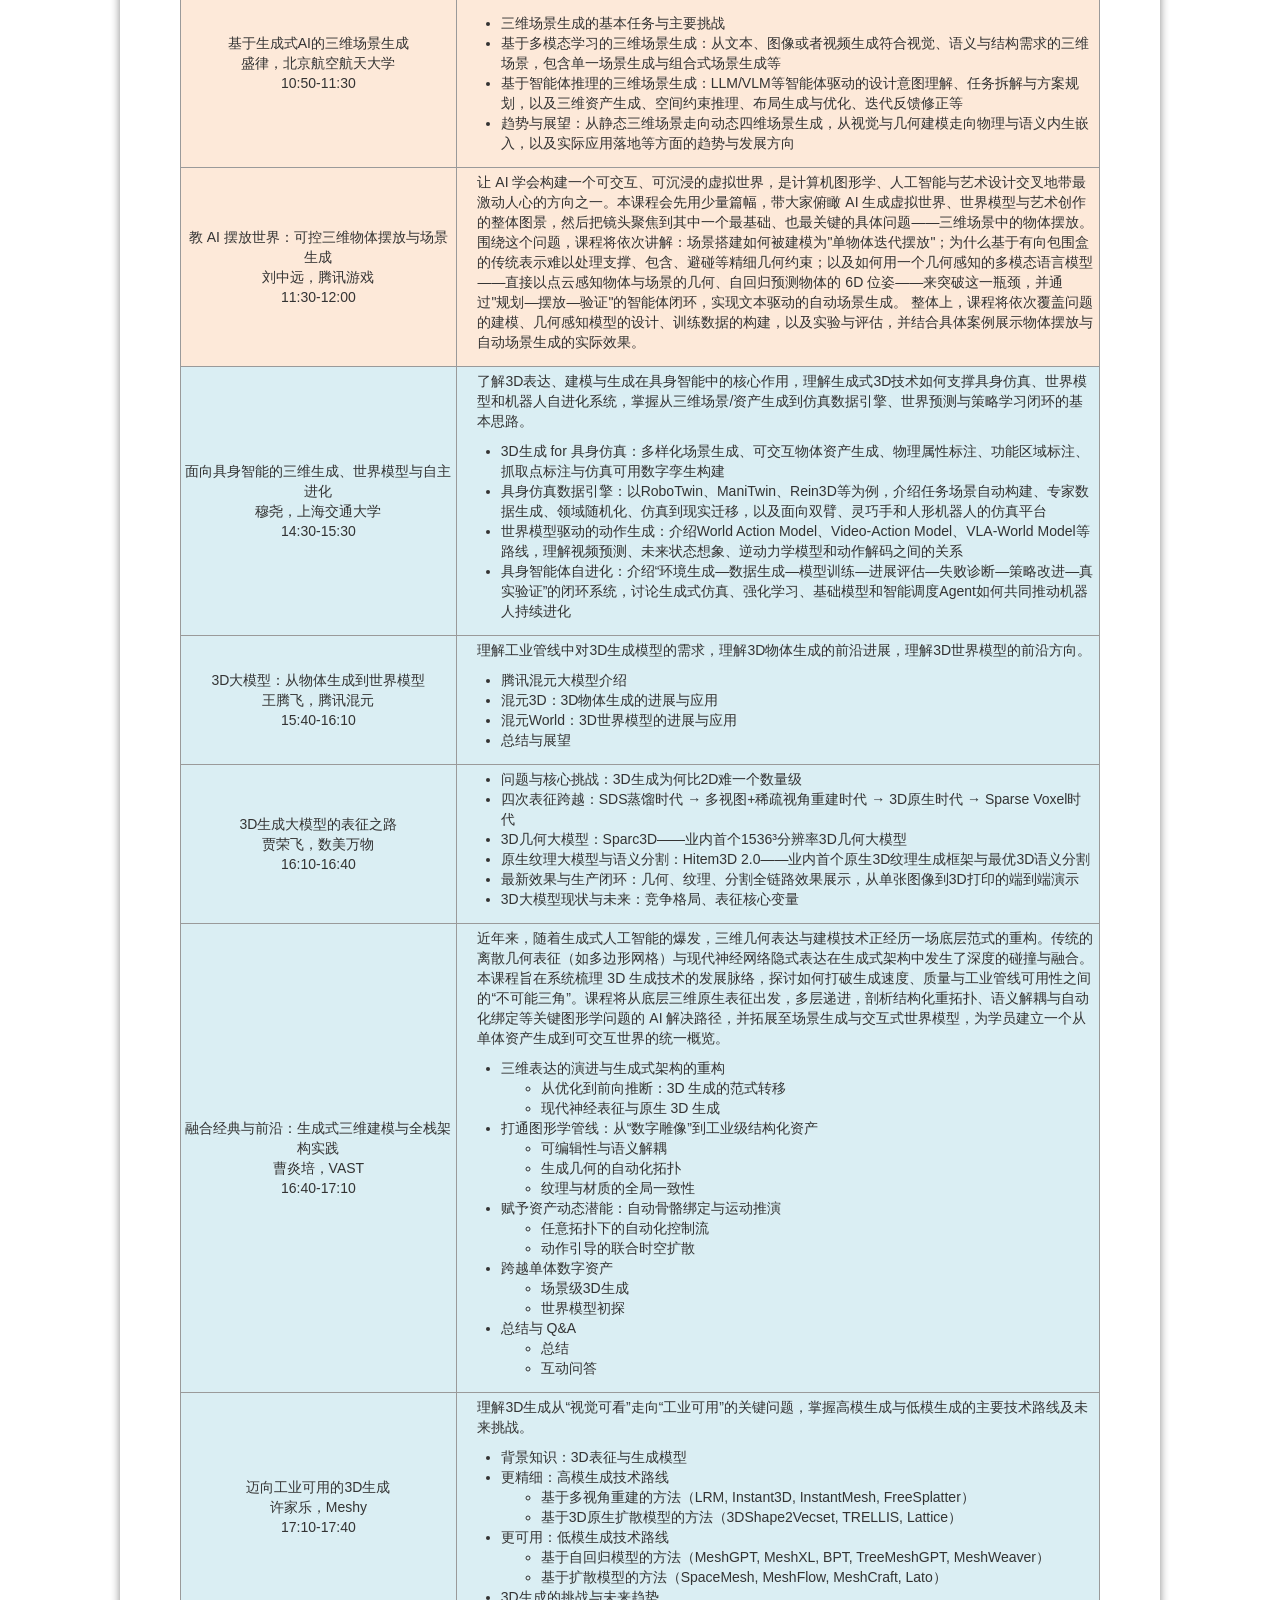
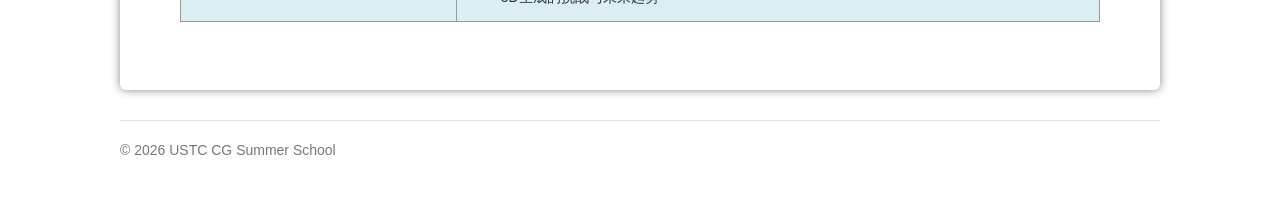
==== commit 046c5518: "updated" ====
--- a/program.html
+++ b/program.html
@@ -101,12 +101,12 @@
                 <td>三维空间智能：从空间感知到世界生成</td>
               </tr>
               <tr style="background-color:rgb(253, 233, 217)">
-                <td>10:00-11:00</td>
+                <td>10:00-11:10</td>
                 <td>杨克微，网易公司</td>
                 <td>可微渲染技术在游戏中的应用</td>
               </tr>
               <tr style="background-color:rgb(253, 233, 217)">
-                <td>11:10-12:00</td>
+                <td>11:20-12:00</td>
                 <td>方清，中国科学技术大学</td>
                 <td>基于蒙特卡洛的PDE求解方法</td>
               </tr>
@@ -178,8 +178,8 @@
               </tr>
               <tr style="background-color:rgb(218, 238, 243)">
                 <td>16:00-16:30</td>
-                <td>黄然，华为</td>
-                <td>产业前沿：鸿蒙空间化和3DGS创新在鸿蒙上的0到1商用</td>
+                <td>马丽，上海柏楚</td>
+                <td>从工业场景到图形智造 - 柏楚智能产线中的工程与技术挑战</td>
               </tr>
               <tr style="background-color:rgb(183, 240, 208)">
                 <td>16:30-16:40</td>
@@ -195,16 +195,16 @@
                 <td colspan="2">晚餐</td>
               </tr>
               <tr style="background-color:rgb(253, 233, 217)">
-                <td width="6%" rowspan="13" style="background-color:#ffffff">7月8日<br><br>星期三</td>
-                <td width="11%" rowspan="13" style="background-color:#ffffff">专题课程<br>三维几何表达、建模与生成 (2)</td>
+                <td width="6%" rowspan="14" style="background-color:#ffffff">7月8日<br><br>星期三</td>
+                <td width="11%" rowspan="14" style="background-color:#ffffff">专题课程<br>三维几何表达、建模与生成 (2)</td>
                 <td width="11%">08:30-09:30</td>
                 <td width="22%">张彪，西安交通大学<br>王鹏帅，北京大学</td>
                 <td width="40%">三维生成模型 (2)</td>
               </tr>
               <tr style="background-color:rgb(253, 233, 217)">
                 <td>09:30-10:00</td>
-                <td>王腾飞，腾讯混元</td>
-                <td>产业前沿：3D大模型——从物体生成到世界模型</td>
+                <td>黄然，华为</td>
+                <td>产业前沿：鸿蒙空间化和3DGS创新在鸿蒙上的0到1商用</td>
               </tr>
               <tr style="background-color:rgb(183, 240, 208)">
                 <td>10:00-10:10</td>
@@ -240,21 +240,26 @@
               </tr>
               <tr style="background-color:rgb(218, 238, 243)">
                 <td>15:40-16:10</td>
+                <td>王腾飞，腾讯混元</td>
+                <td>产业前沿：3D大模型——从物体生成到世界模型</td>
+              </tr>
+              <tr style="background-color:rgb(218, 238, 243)">
+                <td>15:10-16:40</td>
                 <td>贾荣飞，数美万物</td>
                 <td>产业前沿：3D生成大模型的表征之路</td>
               </tr>
               <tr style="background-color:rgb(218, 238, 243)">
-                <td>16:10-16:40</td>
+                <td>16:40-17:10</td>
                 <td>曹炎培，VAST</td>
                 <td>产业前沿：融合经典与前沿——生成式三维建模与全栈架构实践</td>
               </tr>
               <tr style="background-color:rgb(218, 238, 243)">
-                <td>16:40-17:10</td>
+                <td>17:10-17:40</td>
                 <td>许家乐，Meshy</td>
                 <td>产业前沿：迈向工业可用的3D生成</td>
               </tr>
               <tr style="background-color:rgb(218, 238, 243)">
-                <td>17:10-17:20</td>
+                <td>17:40-17:50</td>
                 <td>刘利刚，中国科学技术大学</td>
                 <td>课程总结</td>
               </tr>
@@ -530,16 +535,10 @@
                   </td>
                 </tr>
                 <tr style="background-color:rgb(218, 238, 243)">
-                  <td width="30%">鸿蒙空间化和3DGS创新在鸿蒙上的0到1商用<br>黄然，华为<br>16:00-16:30</td>
-                  <td width="70%" align="left">
-                    <ul style="padding-left:1.2em; margin-left:0;">
-                      鸿蒙系统从2019年发布至今，已经成功在华为手机上实现了6000万商用的突破，从跳越生死线进入到创新阶段。而3DGS技术在鸿蒙空间化战略上发挥了重要作用，成为吸引消费者的关进技术，从Remy到3D空间影像壁纸，从空间影像壁纸到更多鸿蒙生态应用。本课程通过介绍鸿蒙空间化方舟图形引擎和3DGS的实践落地，让同学们学到从一个图形技术到商用落地的全过程。
-                    </ul>
-                    <ul>
-                      <li>鸿蒙空间化与方舟图形引擎介绍</li>
-                      <li>方舟图形引擎的整体架构与三大用户体验</li>
-                      <li>3DGS技术介绍与商用落地（含Remy、空间影像壁纸）</li>
-                      <li>未来空间化技术展望</li>
+                  <td width="30%">从工业场景到图形智造 - 柏楚智能产线中的工程与技术挑战<br>马丽，上海柏楚<br>16:00-16:30</td>
+                  <td width="70%" align="left">
+                    <ul style="padding-left:1.2em; margin-left:0;">
+                      模型如何真正变成产线上的实物工件？本课程以柏楚智能制造产线为背景，围绕“从模型到工件”的生成过程，结合板材、管材及焊接装配件等典型对象，拆解工业现场中图纸理解、几何建模、路径生成、自动化执行、视觉检测与质量闭环等关键问题，带领同学们理解图形智造背后的工程逻辑与技术挑战。
                     </ul>
                   </td>
                 </tr>
@@ -651,16 +650,16 @@
                   </td>
                 </tr>
                 <tr style="background-color:rgb(253, 233, 217)">
-                  <td width="30%">3D大模型：从物体生成到世界模型<br>王腾飞，腾讯混元<br>09:30-10:00</td>
-                  <td width="70%" align="left">
-                    <ul style="padding-left:1.2em; margin-left:0;">
-                      理解工业管线中对3D生成模型的需求，理解3D物体生成的前沿进展，理解3D世界模型的前沿方向。
-                    </ul>
-                    <ul>
-                      <li>腾讯混元大模型介绍</li>
-                      <li>混元3D：3D物体生成的进展与应用</li>
-                      <li>混元World：3D世界模型的进展与应用</li>
-                      <li>总结与展望</li>
+                  <td width="30%">3鸿蒙空间化和3DGS创新在鸿蒙上的0到1商用<br>黄然，华为<br>09:30-10:00</td>
+                  <td width="70%" align="left">
+                    <ul style="padding-left:1.2em; margin-left:0;">
+                      鸿蒙系统从2019年发布至今，已经成功在华为手机上实现了6000万商用的突破，从跳越生死线进入到创新阶段。而3DGS技术在鸿蒙空间化战略上发挥了重要作用，成为吸引消费者的关进技术，从Remy到3D空间影像壁纸，从空间影像壁纸到更多鸿蒙生态应用。本课程通过介绍鸿蒙空间化方舟图形引擎和3DGS的实践落地，让同学们学到从一个图形技术到商用落地的全过程。
+                    </ul>
+                    <ul>
+                      <li>鸿蒙空间化与方舟图形引擎介绍</li>
+                      <li>方舟图形引擎的整体架构与三大用户体验</li>
+                      <li>3DGS技术介绍与商用落地（含Remy、空间影像壁纸）</li>
+                      <li>未来空间化技术展望</li>
                     </ul>
                   </td>
                 </tr>
@@ -720,8 +719,23 @@
                     </ul>
                   </td>
                 </tr>
-                <tr style="background-color:rgb(218, 238, 243)">
-                  <td width="30%">3D生成大模型的表征之路<br>贾荣飞，数美万物<br>15:40-16:10</td>
+<tr style="background-color:rgb(218, 238, 243)">
+                  <td width="30%">3D大模型：从物体生成到世界模型<br>王腾飞，腾讯混元<br>15:40-16:10</td>
+                  <td width="70%" align="left">
+                    <ul style="padding-left:1.2em; margin-left:0;">
+                      理解工业管线中对3D生成模型的需求，理解3D物体生成的前沿进展，理解3D世界模型的前沿方向。
+                    </ul>
+                    <ul>
+                      <li>腾讯混元大模型介绍</li>
+                      <li>混元3D：3D物体生成的进展与应用</li>
+                      <li>混元World：3D世界模型的进展与应用</li>
+                      <li>总结与展望</li>
+                    </ul>
+                  </td>
+                </tr>
+                
+                <tr style="background-color:rgb(218, 238, 243)">
+                  <td width="30%">3D生成大模型的表征之路<br>贾荣飞，数美万物<br>16:10-16:40</td>
                   <td width="70%" align="left">
                     <ul>
                       <li>问题与核心挑战：3D生成为何比2D难一个数量级</li>
@@ -734,7 +748,7 @@
                   </td>
                 </tr>
                 <tr style="background-color:rgb(218, 238, 243)">
-                  <td width="30%">融合经典与前沿：生成式三维建模与全栈架构实践<br>曹炎培，VAST<br>16:10-16:40</td>
+                  <td width="30%">融合经典与前沿：生成式三维建模与全栈架构实践<br>曹炎培，VAST<br>16:40-17:10</td>
                   <td width="70%" align="left">
                     <ul style="padding-left:1.2em; margin-left:0;">
                       近年来，随着生成式人工智能的爆发，三维几何表达与建模技术正经历一场底层范式的重构。传统的离散几何表征（如多边形网格）与现代神经网络隐式表达在生成式架构中发生了深度的碰撞与融合。本课程旨在系统梳理
@@ -772,7 +786,7 @@
                   </td>
                 </tr>
                 <tr style="background-color:rgb(218, 238, 243)">
-                  <td width="30%">迈向工业可用的3D生成<br>许家乐，Meshy<br>16:40-17:10</td>
+                  <td width="30%">迈向工业可用的3D生成<br>许家乐，Meshy<br>17:10-17:40</td>
                   <td width="70%" align="left">
                     <ul style="padding-left:1.2em; margin-left:0;">
                       理解3D生成从“视觉可看”走向“工业可用”的关键问题，掌握高模生成与低模生成的主要技术路线及未来挑战。
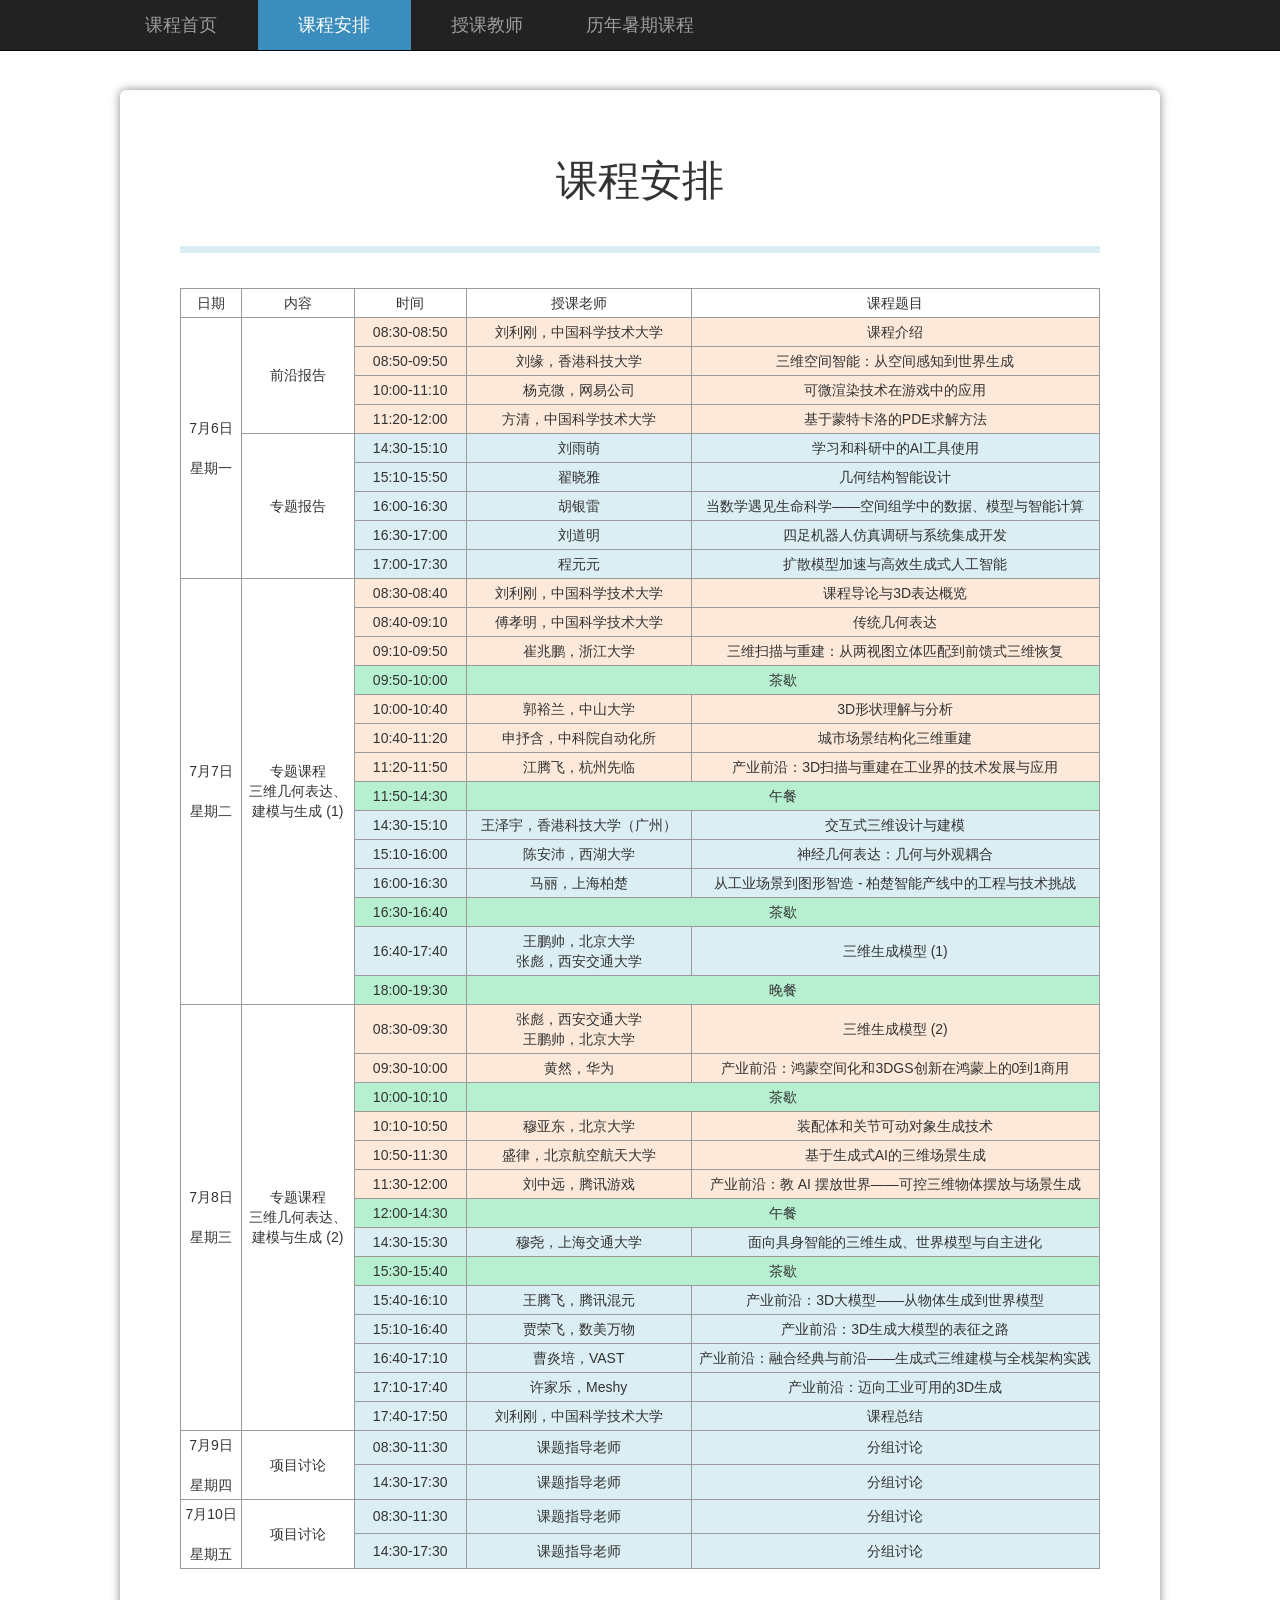
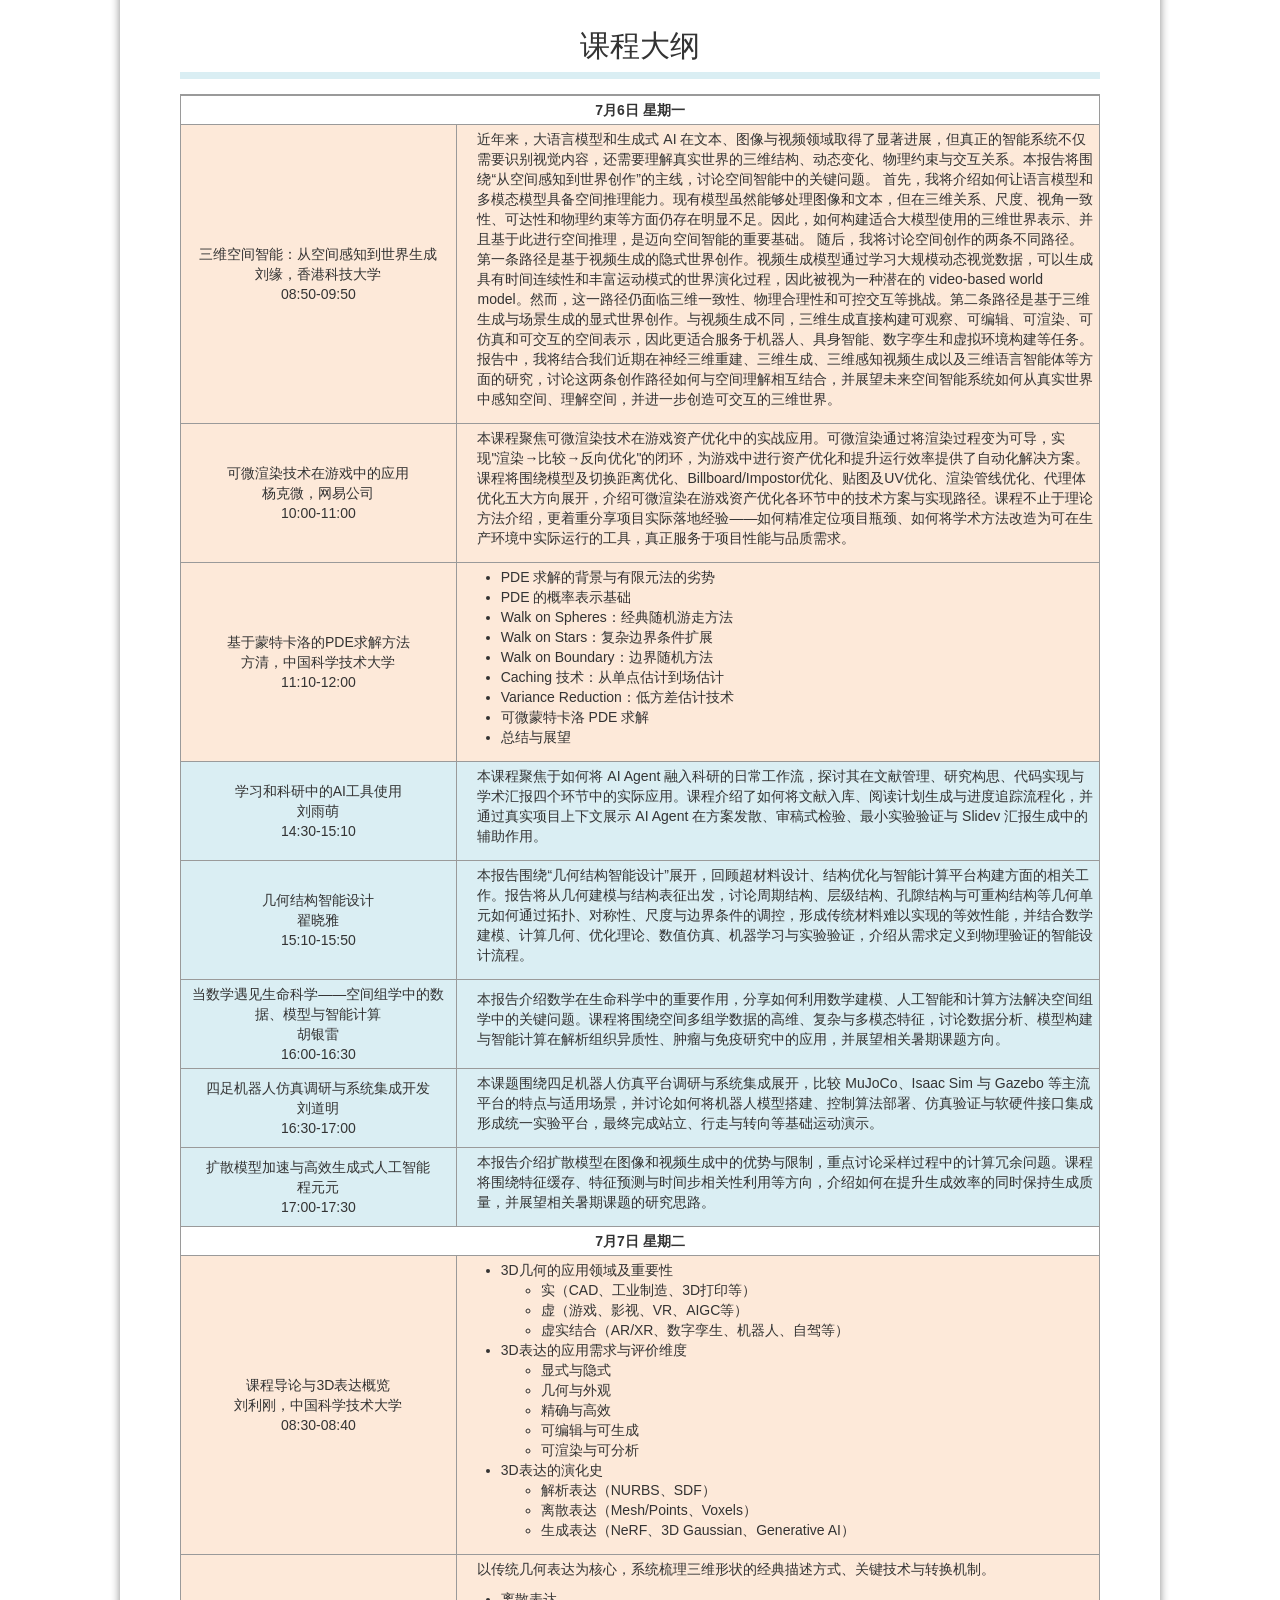
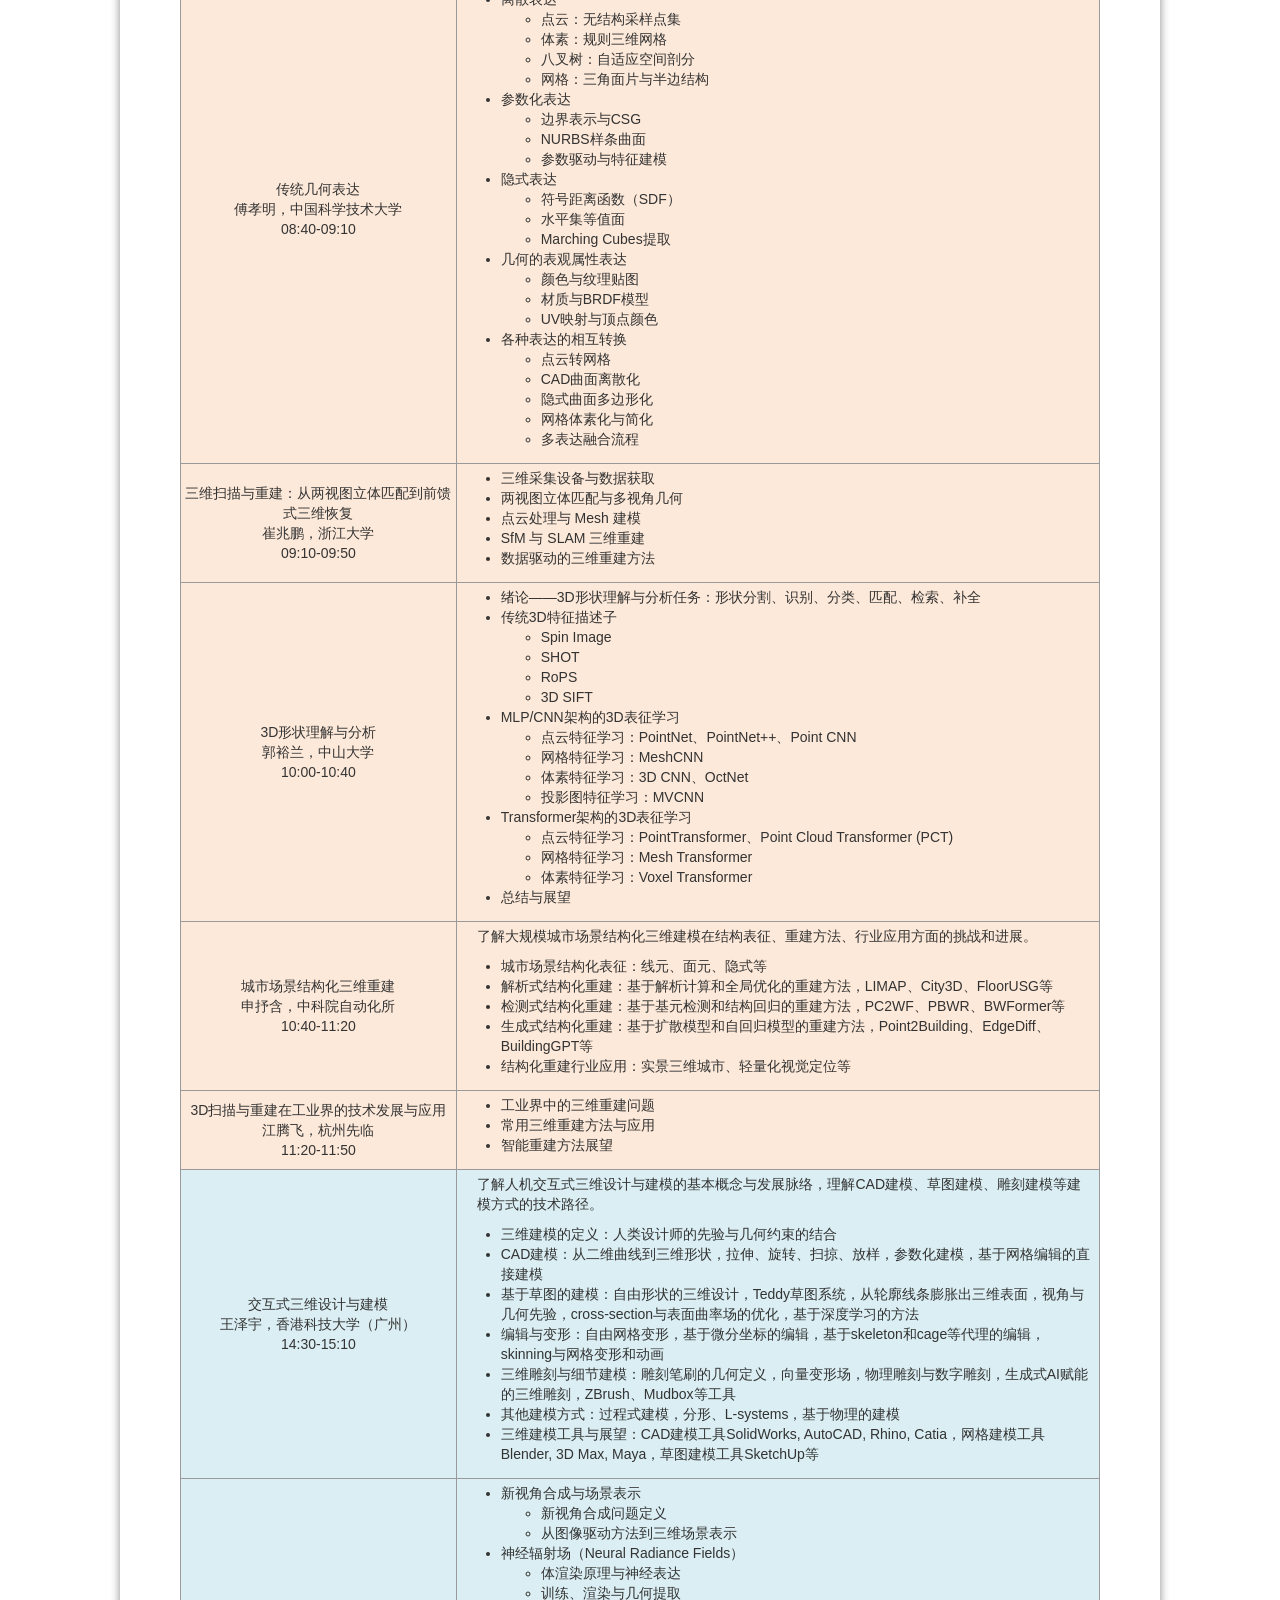
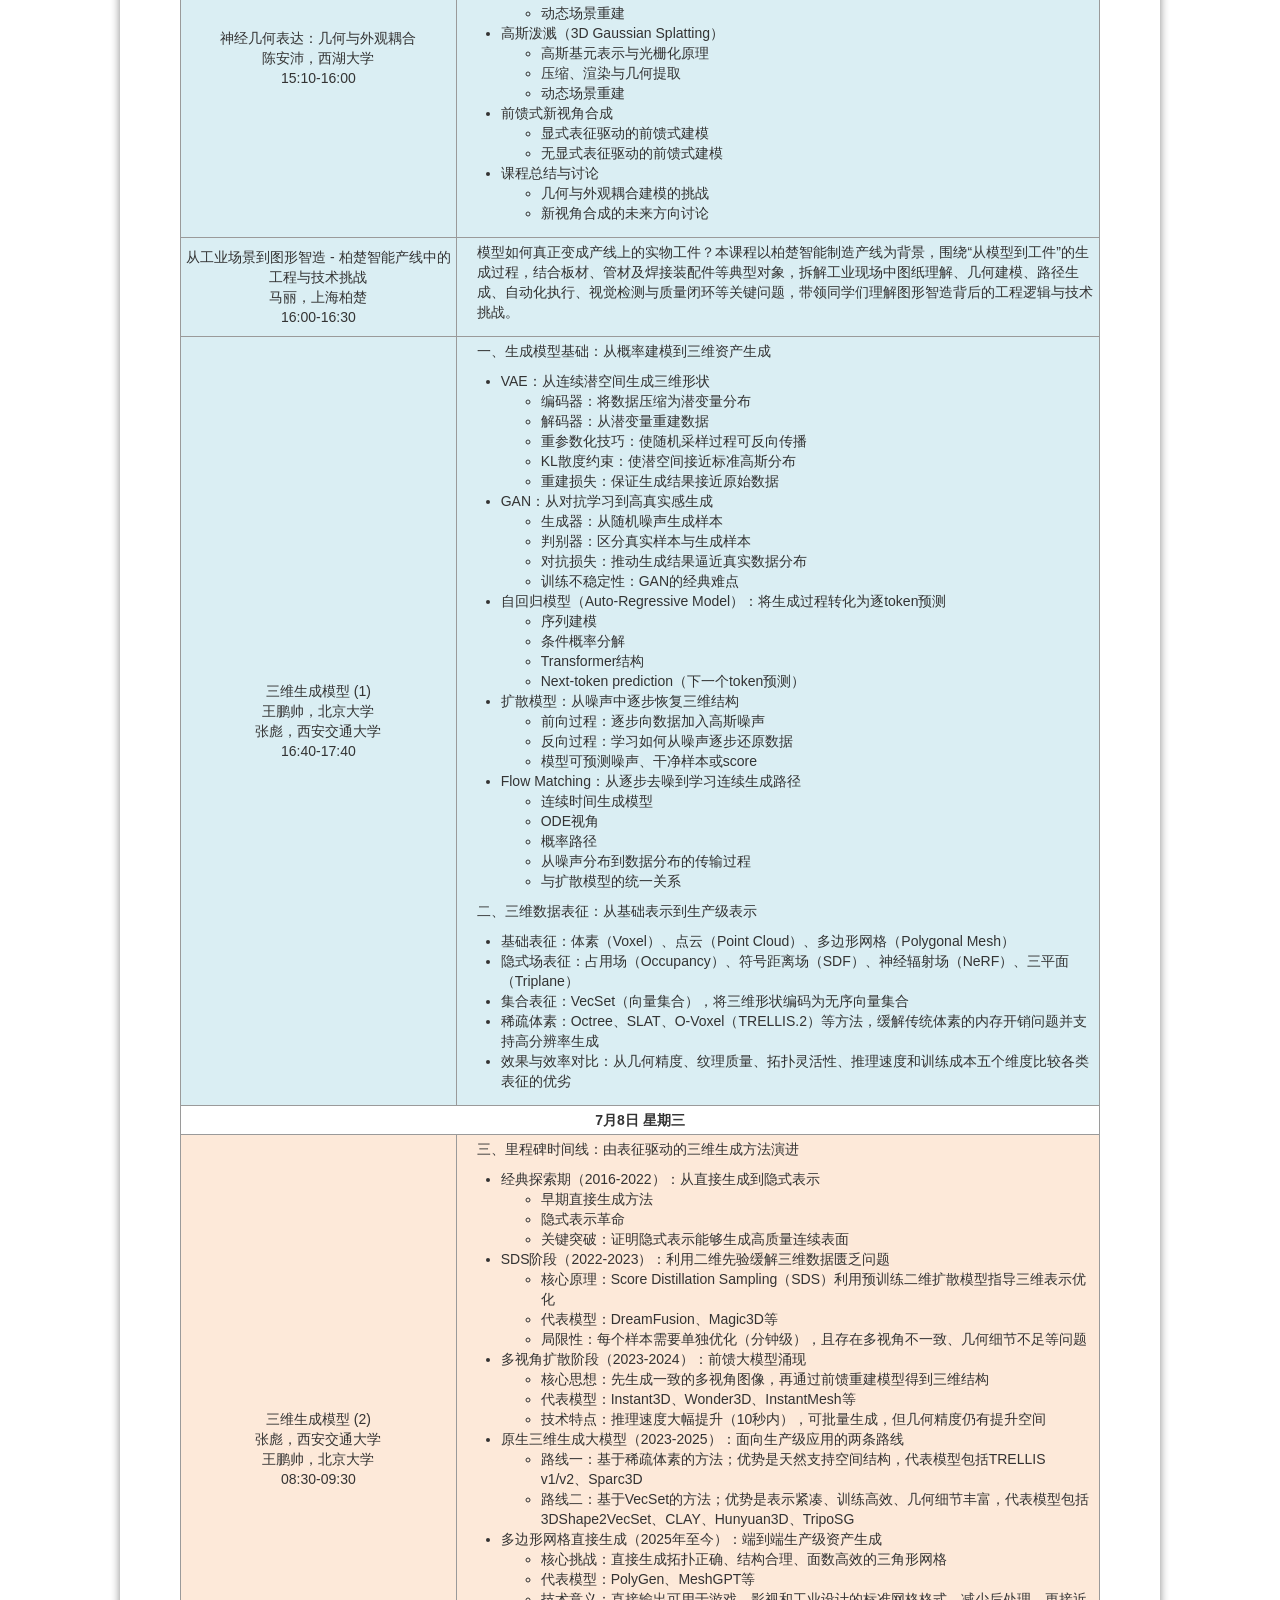
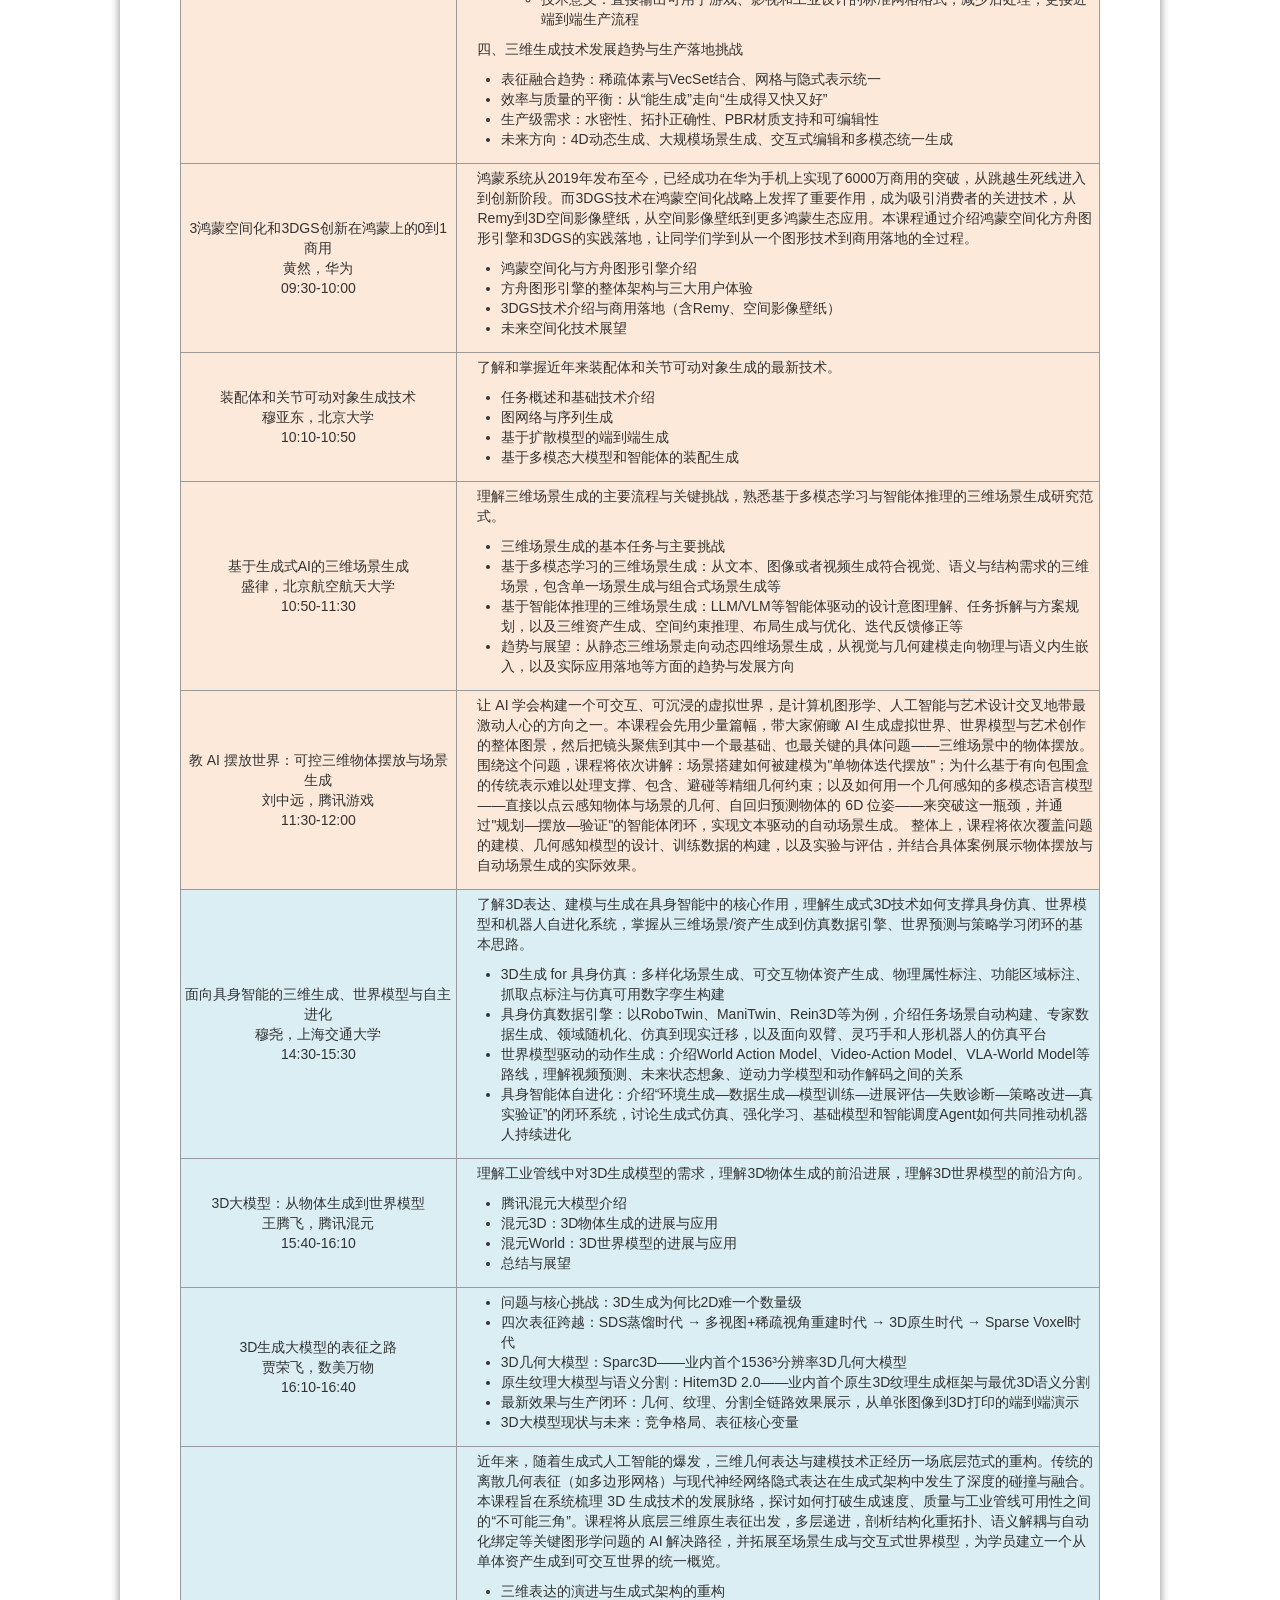
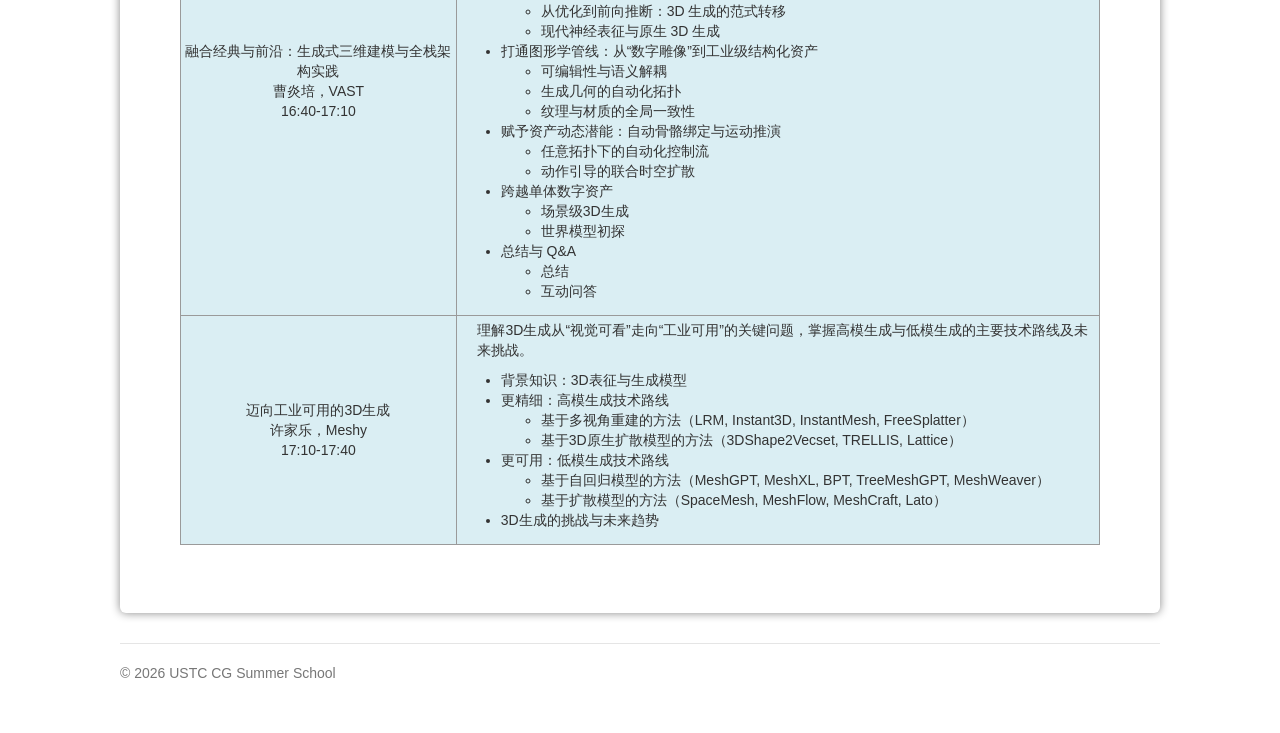
==== commit e1045fff: "updated" ====
--- a/program.html
+++ b/program.html
@@ -89,7 +89,7 @@
             </thead>
             <tbody>
               <tr style="background-color:rgb(253, 233, 217)">
-                <td width="6%" rowspan="7" style="background-color:#ffffff">7月6日<br><br>星期一</td>
+                <td width="6%" rowspan="9" style="background-color:#ffffff">7月6日<br><br>星期一</td>
                 <td width="11%" rowspan="4" style="background-color:#ffffff">前沿报告</td>
                 <td width="11%">08:30-08:50</td>
                 <td width="22%">刘利刚，中国科学技术大学</td>
@@ -111,20 +111,30 @@
                 <td>基于蒙特卡洛的PDE求解方法</td>
               </tr>
               <tr style="background-color:rgb(218, 238, 243)">
-                <td rowspan="3" style="background-color:#ffffff">项目讨论</td>
+                <td rowspan="5" style="background-color:#ffffff">专题报告</td>
                 <td>14:30-15:10</td>
                 <td>刘雨萌</td>
                 <td>学习和科研中的AI工具使用</td>
               </tr>
               <tr style="background-color:rgb(218, 238, 243)">
-                <td>15:10-16:30</td>
-                <td>课题指导老师</td>
-                <td>课题介绍</td>
-              </tr>
-              <tr style="background-color:rgb(218, 238, 243)">
-                <td>16:30-17:30</td>
-                <td>课题指导老师</td>
-                <td>分组讨论</td>
+                <td>15:10-15:50</td>
+                <td>翟晓雅</td>
+                <td>几何结构智能设计</td>
+              </tr>
+              <tr style="background-color:rgb(218, 238, 243)">
+                <td>16:00-16:30</td>
+                <td>胡银雷</td>
+                <td>当数学遇见生命科学——空间组学中的数据、模型与智能计算</td>
+              </tr>
+              <tr style="background-color:rgb(218, 238, 243)">
+                <td>16:30-17:00</td>
+                <td>刘道明</td>
+                <td>四足机器人仿真调研与系统集成开发</td>
+              </tr>
+              <tr style="background-color:rgb(218, 238, 243)">
+                <td>17:00-17:30</td>
+                <td>程元元</td>
+                <td>扩散模型加速与高效生成式人工智能</td>
               </tr>
               <tr style="background-color:rgb(253, 233, 217)">
                 <td width="6%" rowspan="14" style="background-color:#ffffff">7月7日<br><br>星期二</td>
@@ -326,7 +336,7 @@
                   <td width="30%">基于蒙特卡洛的PDE求解方法<br>方清，中国科学技术大学<br>11:10-12:00</td>
                   <td width="70%" align="left">
                     <ul>
-                      <li>PDE 求解的背景与蒙特卡洛法的优势</li>
+                      <li>PDE 求解的背景与有限元法的劣势</li>
                       <li>PDE 的概率表示基础</li>
                       <li>Walk on Spheres：经典随机游走方法</li>
                       <li>Walk on Stars：复杂边界条件扩展</li>
@@ -335,6 +345,46 @@
                       <li>Variance Reduction：低方差估计技术</li>
                       <li>可微蒙特卡洛 PDE 求解</li>
                       <li>总结与展望</li>
+                    </ul>
+                  </td>
+                </tr>
+                <tr style="background-color:rgb(218, 238, 243)">
+                  <td width="30%">学习和科研中的AI工具使用<br>刘雨萌<br>14:30-15:10</td>
+                  <td width="70%" align="left">
+                    <ul style="padding-left:1.2em; margin-left:0;">
+                      本课程聚焦于如何将 AI Agent 融入科研的日常工作流，探讨其在文献管理、研究构思、代码实现与学术汇报四个环节中的实际应用。课程介绍了如何将文献入库、阅读计划生成与进度追踪流程化，并通过真实项目上下文展示 AI Agent 在方案发散、审稿式检验、最小实验验证与 Slidev 汇报生成中的辅助作用。
+                    </ul>
+                  </td>
+                </tr>
+                <tr style="background-color:rgb(218, 238, 243)">
+                  <td width="30%">几何结构智能设计<br>翟晓雅<br>15:10-15:50</td>
+                  <td width="70%" align="left">
+                    <ul style="padding-left:1.2em; margin-left:0;">
+                      本报告围绕“几何结构智能设计”展开，回顾超材料设计、结构优化与智能计算平台构建方面的相关工作。报告将从几何建模与结构表征出发，讨论周期结构、层级结构、孔隙结构与可重构结构等几何单元如何通过拓扑、对称性、尺度与边界条件的调控，形成传统材料难以实现的等效性能，并结合数学建模、计算几何、优化理论、数值仿真、机器学习与实验验证，介绍从需求定义到物理验证的智能设计流程。
+                    </ul>
+                  </td>
+                </tr>
+                <tr style="background-color:rgb(218, 238, 243)">
+                  <td width="30%">当数学遇见生命科学——空间组学中的数据、模型与智能计算<br>胡银雷<br>16:00-16:30</td>
+                  <td width="70%" align="left">
+                    <ul style="padding-left:1.2em; margin-left:0;">
+                      本报告介绍数学在生命科学中的重要作用，分享如何利用数学建模、人工智能和计算方法解决空间组学中的关键问题。课程将围绕空间多组学数据的高维、复杂与多模态特征，讨论数据分析、模型构建与智能计算在解析组织异质性、肿瘤与免疫研究中的应用，并展望相关暑期课题方向。
+                    </ul>
+                  </td>
+                </tr>
+                <tr style="background-color:rgb(218, 238, 243)">
+                  <td width="30%">四足机器人仿真调研与系统集成开发<br>刘道明<br>16:30-17:00</td>
+                  <td width="70%" align="left">
+                    <ul style="padding-left:1.2em; margin-left:0;">
+                      本课题围绕四足机器人仿真平台调研与系统集成展开，比较 MuJoCo、Isaac Sim 与 Gazebo 等主流平台的特点与适用场景，并讨论如何将机器人模型搭建、控制算法部署、仿真验证与软硬件接口集成形成统一实验平台，最终完成站立、行走与转向等基础运动演示。
+                    </ul>
+                  </td>
+                </tr>
+                <tr style="background-color:rgb(218, 238, 243)">
+                  <td width="30%">扩散模型加速与高效生成式人工智能<br>程元元<br>17:00-17:30</td>
+                  <td width="70%" align="left">
+                    <ul style="padding-left:1.2em; margin-left:0;">
+                      本报告介绍扩散模型在图像和视频生成中的优势与限制，重点讨论采样过程中的计算冗余问题。课程将围绕特征缓存、特征预测与时间步相关性利用等方向，介绍如何在提升生成效率的同时保持生成质量，并展望相关暑期课题的研究思路。
                     </ul>
                   </td>
                 </tr>
